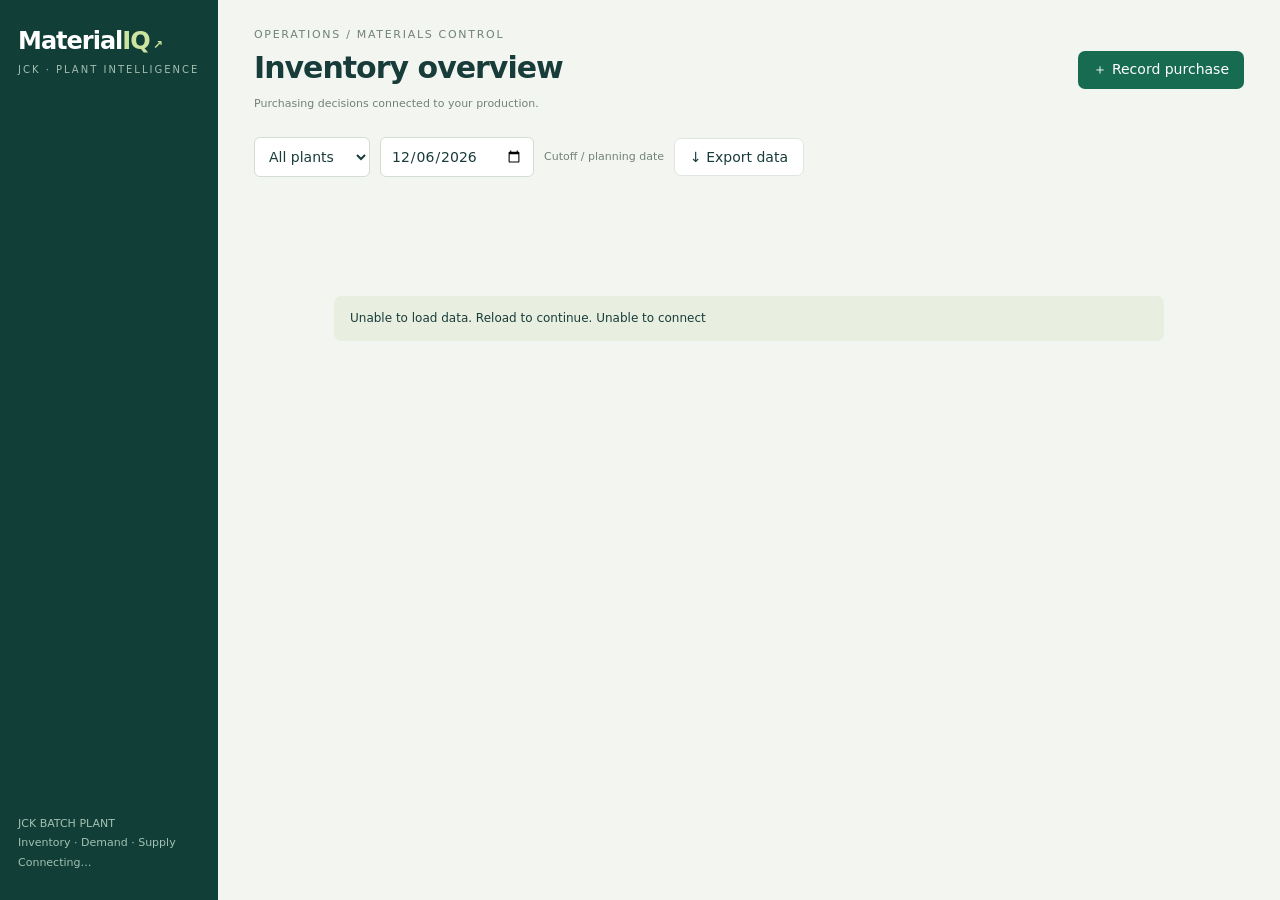
==== FleetManager/MaterialIQ/index.html @ a3c5f098 "version final" ====
<!doctype html><html lang="en"><meta charset="UTF-8"><meta name="viewport" content="width=device-width,initial-scale=1"><title>MaterialIQ · JCK</title><style>
:root{--ink:#183c3a;--muted:#71817b;--bg:#f3f5f0;--line:#dfe6df;--green:#176b50;--lime:#d4e9a7;--orange:#b76630}*{box-sizing:border-box}body{margin:0;background:var(--bg);font:14px system-ui;color:var(--ink)}button,input,select{font:inherit}button{cursor:pointer;border:1px solid var(--line);border-radius:7px;padding:10px 15px;background:white;color:var(--ink)}button.primary{background:var(--green);color:white;border:0}button:hover{filter:brightness(.96)}aside{position:fixed;width:218px;height:100vh;background:#113e36;color:#d1e1d7;padding:27px 18px;display:flex;flex-direction:column}.brand{font-size:24px;font-weight:700;color:white;letter-spacing:-1px}.brand span{color:#cce4a0}.sub{font-size:10px;letter-spacing:2px;margin:9px 0 38px;color:#a3bdb0}nav button{display:block;width:100%;text-align:left;background:none;color:#c7dbd1;border:0;margin:7px 0;padding:12px}nav button.on{background:#2d5b4d;color:#edffc9}aside footer{margin-top:auto;font-size:11px;line-height:1.8;color:#a4c1b3}main{margin-left:218px;padding:28px 36px;max-width:1700px}.top{display:flex;align-items:center;justify-content:space-between;gap:16px}.eyebrow{font-size:11px;letter-spacing:1.7px;color:var(--muted);text-transform:uppercase}h1{font-size:30px;letter-spacing:-1px;margin:9px 0}h2{font-size:17px;margin:0 0 8px}p{line-height:1.6;color:var(--muted)}.filters{display:flex;gap:10px;align-items:center;flex-wrap:wrap;margin:24px 0}input,select{padding:10px;border:1px solid #d4ddd4;border-radius:6px;background:white;color:var(--ink);max-width:100%}.cards{display:grid;grid-template-columns:repeat(4,1fr);gap:16px}.card,.panel{background:white;border:1px solid var(--line);border-radius:11px;padding:21px}.clickcard{text-align:left;width:100%;transition:box-shadow .15s,border-color .15s}.clickcard:hover,.clickcard:focus-visible{border-color:#176b50;box-shadow:0 4px 16px #174d3620;outline:2px solid #8ab79b;outline-offset:2px}.clickcard label{cursor:pointer}.cardlink{font-size:11px;color:var(--green);margin-top:12px;font-weight:600}.card label{font-size:12px;color:var(--muted)}.number{font-size:29px;font-weight:650;letter-spacing:-1px;margin:11px 0}.hint{font-size:11px;color:var(--muted);line-height:1.6}.grid{display:grid;grid-template-columns:1.4fr 1fr;gap:18px;margin-top:20px}.panel{margin-bottom:18px}.panelhead{display:flex;justify-content:space-between;gap:10px;align-items:center;margin-bottom:18px}.pill{display:inline-block;border-radius:20px;padding:5px 9px;font-size:11px;background:#edf4e4;color:#3e6c30}.warn{background:#fff1df;color:#a6671b}.bad{background:#fbe8e3;color:#a14332}.tablewrap{overflow:auto}table{border-collapse:collapse;width:100%;white-space:nowrap;font-size:12px}th{text-align:left;color:var(--muted);font-weight:500;background:#f7f9f5;padding:12px}td{border-bottom:1px solid #edf0ea;padding:12px}td small{display:block;color:var(--muted);margin-top:4px}.barrow{display:grid;grid-template-columns:95px 1fr 85px;align-items:center;gap:12px;margin:19px 0;font-size:12px}.track{background:#eef2e9;border-radius:3px;overflow:hidden;height:13px;display:flex}.fill{background:#377c61;height:100%}.freight{background:#c3db9d;height:100%}.empty{text-align:center;padding:30px;color:var(--muted)}.note{padding:13px 16px;background:#e9efe0;border-radius:7px;font-size:12px;line-height:1.6;margin:15px 0}.formgrid{display:grid;grid-template-columns:repeat(3,1fr);gap:15px}label.field{display:flex;flex-direction:column;gap:6px;color:var(--muted);font-size:12px}.actions{display:flex;gap:10px;justify-content:flex-end;margin-top:18px}dialog{border:0;border-radius:12px;width:950px;max-width:95vw;max-height:90vh;overflow:auto;padding:26px;color:var(--ink);box-shadow:0 20px 80px #0003}dialog::backdrop{background:#0e302b88}dialog h2{margin-bottom:20px}.toast{position:fixed;bottom:25px;right:25px;background:#123f35;color:white;padding:15px 22px;border-radius:8px;z-index:20}.chartcols{display:flex;height:160px;gap:12px;align-items:flex-end;padding-top:16px}.col{flex:1;text-align:center;font-size:10px;color:var(--muted)}.col div{background:#50846b;border-radius:4px 4px 0 0;min-height:2px;margin:6px auto;width:65%}.loading{padding:80px}a{color:var(--green)}@media(max-width:1000px){aside{width:170px}main{margin-left:170px;padding:22px}.cards{grid-template-columns:repeat(2,1fr)}.grid{grid-template-columns:1fr}}@media(max-width:680px){aside{position:static;width:100%;height:auto;padding:16px}.sub,aside footer{display:none}nav{display:flex;overflow:auto}nav button{width:auto;white-space:nowrap;font-size:12px;padding:8px}main{margin:0;padding:18px}.top{align-items:flex-start}.top h1{font-size:24px}.formgrid{grid-template-columns:1fr 1fr}.number{font-size:23px}.card{padding:14px}}

.dispatch-scroll{max-height:calc(100dvh - 150px);overflow:auto;isolation:isolate;overscroll-behavior:contain;border:1px solid var(--line);border-radius:7px;scrollbar-gutter:stable}.dispatch-scroll table{border-collapse:separate;border-spacing:0}.dispatch-scroll th{position:sticky;top:0;z-index:2;background:#174e82;color:#fff;font-weight:600;box-shadow:0 2px 0 #123b63}.dispatch-scroll:focus-visible{outline:2px solid #397cb8;outline-offset:3px}@media(max-width:680px){.dispatch-scroll{max-height:70dvh}}
.dispatch-scroll tr.coverage-low td{background:#fff2f0}.dispatch-scroll tr.coverage-good td{background:#f2f9f0}.dispatch-scroll tr.coverage-low td:first-child{border-left:4px solid #c63832}.dispatch-scroll tr.coverage-good td:first-child{border-left:4px solid #32814b}.dispatch-scroll .coverage-cell{min-width:185px}.pill.neutral{background:#edf0f2;color:#63717b}
.rankrow{display:grid;grid-template-columns:minmax(100px,1fr) minmax(80px,1.2fr) minmax(80px,.8fr);align-items:center;gap:12px;width:100%;text-align:left;border:0;border-radius:4px;padding:13px 2px;font-size:12px;background:none}.rankrow:hover{background:#f3f7ef}.rankrow strong{text-align:right}.ranktrack{height:16px;background:#edf1e9;border-radius:3px;overflow:hidden;display:block}.rankrow:focus-visible{outline:2px solid #176b50}
</style><aside><div class="brand">Material<span>IQ</span><span style="font-size:12px"> ↗</span></div><div class="sub">JCK · PLANT INTELLIGENCE</div><nav id="nav"></nav><footer>JCK BATCH PLANT<br>Inventory · Demand · Supply<br><span id="sync">Connecting…</span></footer></aside><main><div class="top"><div><div class="eyebrow">Operations / Materials control</div><h1 id="title">Inventory overview</h1><span class="hint">Purchasing decisions connected to your production.</span></div><button class="primary" onclick="purchaseForm()">＋ Record purchase</button></div><div class="filters"><select id="plant" onchange="render()"><option value="">All plants</option><option>Royse City</option><option>Seagoville</option><option>Kemp</option></select><input type="date" id="date" onchange="render()"><span class="hint">Cutoff / planning date</span><button onclick="exportData()">↓ Export data</button></div><div id="content" class="loading">Loading inventory and rates…</div></main><dialog id="modal"></dialog><script>
let seed={"rates": [{"sku": "Cement", "supplier": "BUZZI (1L, Dallas)", "product": 190, "unit": "Ton", "origin": "1801 Lone Star Dr, Dallas, TX 75212", "effective": "2024-11-01", "source": "Materials!2 + RC Trans!2", "id": "RC Trans-2", "plant": "Royse City", "freight": 8.57, "date": "2026-11-11", "approved": false}, {"sku": "Cement", "supplier": "CEMCO (I.II, Houston)", "product": 132, "unit": "Ton", "origin": "1011 Jacintoport Blvd, Houston, TX 77015", "effective": "2025-02-05", "source": "Materials!3 + RC Trans!3", "id": "RC Trans-3", "plant": "Royse City", "freight": 53.5, "date": "2026-11-11", "approved": false}, {"sku": "Cement", "supplier": "CEMCO (I.II, South Dallas)", "product": 171, "unit": "Ton", "origin": "I45 loop 12", "effective": "2025-06-01", "source": "Materials!4 + RC Trans!4", "id": "RC Trans-4", "plant": "Royse City", "freight": 9.53, "date": "2026-11-11", "approved": false}, {"sku": "Cement", "supplier": "CEMECO (I.II, Houston)", "product": 123, "unit": "Ton", "origin": "9143 High Level Rd, Houston, TX 77029", "effective": "2026-10-08", "source": "Materials!5 + RC Trans!5", "id": "RC Trans-5", "plant": "Royse City", "freight": 53.5, "date": "2026-11-11", "approved": false}, {"sku": "Cement", "supplier": "SESACEM (I.II, Houston)", "product": 128, "unit": "Ton", "origin": "8815 Mississippi St, Houston, TX 77029", "effective": "2026-01-01", "source": "Materials!6 + RC Trans!6", "id": "RC Trans-6", "plant": "Royse City", "freight": 53.5, "date": "2026-11-11", "approved": false}, {"sku": "Cement", "supplier": "CIMSA (I.II, Houston)", "product": 125, "unit": "Ton", "origin": "13609 Industrial Rd, Houston, TX 77015", "effective": "2026-07-01", "source": "Materials!7 + RC Trans!7", "id": "RC Trans-7", "plant": "Royse City", "freight": 53.5, "date": "2026-11-11", "approved": false}, {"sku": "Cement", "supplier": "ByCem-Sesco (I.II, Houston)", "product": 124, "unit": "Ton", "origin": "7300 Wingate St, Houston, TX 77011", "effective": "2025-07-01", "source": "Materials!8 + RC Trans!8", "id": "RC Trans-8", "plant": "Royse City", "freight": 53.5, "date": "2026-11-11", "approved": false}, {"sku": "Cement", "supplier": "ByCem-Sesco (I.II, Garland)", "product": 164, "unit": "Ton", "origin": "2592 Oakland Ave, Garland, TX 75041", "effective": "2026-03-15", "source": "Materials!9 + RC Trans!9", "id": "RC Trans-9", "plant": "Royse City", "freight": 6.030000000000001, "date": "2026-11-11", "approved": false}, {"sku": "Cement", "supplier": "CementCo (I.II, Dennison)", "product": 165, "unit": "Ton", "origin": "2827 Ray Drive, Dennison, TX 75020", "effective": "2025-07-01", "source": "Materials!10 + RC Trans!10", "id": "RC Trans-10", "plant": "Royse City", "freight": 16.83, "date": "2026-11-11", "approved": false}, {"sku": "Cement", "supplier": "CementCo (I.II, Houston)", "product": 122, "unit": "Ton", "origin": "13609 Industrial Rd, Warehouse 47. Houston, TX 44015", "effective": "2026-07-28", "source": "Materials!11 + RC Trans!11", "id": "RC Trans-11", "plant": "Royse City", "freight": 53.5, "date": "2026-11-11", "approved": false}, {"sku": "Cement", "supplier": "ByCem-Sesco (I.II, Dallas)", "product": 164, "unit": "Ton", "origin": "7600 S. Central Expressway, Dallas", "effective": "2026-04-01", "source": "Materials!12 + RC Trans!12", "id": "RC Trans-12", "plant": "Royse City", "freight": 8.57, "date": "2026-11-11", "approved": false}, {"sku": "Cement", "supplier": "US Cement Enterprices (I.II, Houston)", "product": 121, "unit": "Ton", "origin": "750 Lockwood Dr, Houston, TX 77020", "effective": "2026-10-13", "source": "Materials!13 + RC Trans!13", "id": "RC Trans-13", "plant": "Royse City", "freight": 53.5, "date": "2026-11-11", "approved": false}, {"sku": "Fly Ash", "supplier": "EcoM (F Ash, Cleburne)", "product": 113, "unit": "Ton", "origin": "1975 Pipeline Rd, Cleburne, TX 76033", "effective": "2025-01-01", "source": "Materials!15 + RC Trans!15", "id": "RC Trans-15", "plant": "Royse City", "freight": 18.73, "date": "2026-11-11", "approved": false}, {"sku": "Fly Ash", "supplier": "EcoM (F Ash, Lewisville)", "product": 113, "unit": "Ton", "origin": "601 E College St, Lewisville, TX 75057", "effective": "2025-01-01", "source": "Materials!16 + RC Trans!16", "id": "RC Trans-16", "plant": "Royse City", "freight": 13.02, "date": "2026-11-11", "approved": false}, {"sku": "Fly Ash", "supplier": "EcoM (F Ash, Oak Grove)", "product": 90, "unit": "Ton", "origin": "8127 Oak Grove Rd, Franklin, TX 77856", "effective": "2024-07-01", "source": "Materials!17 + RC Trans!17", "id": "RC Trans-17", "plant": "Royse City", "freight": 35.43, "date": "2026-11-11", "approved": false}, {"sku": "Fly Ash", "supplier": "GA Materials (F Ash, Ash, Houston)", "product": 100, "unit": "Ton", "origin": "1020 W Loop N Fwy #250, Houston, TX 77055", "effective": "2024-08-01", "source": "Materials!18 + RC Trans!18", "id": "RC Trans-18", "plant": "Royse City", "freight": 47.03, "date": "2026-11-11", "approved": false}, {"sku": "Fly Ash", "supplier": "GA Materials (F Ash, Ft Worth)", "product": 110, "unit": "Ton", "origin": "2301 Terminal Rd, Fort Worth, TX 76106", "effective": "2025-07-01", "source": "Materials!19 + RC Trans!19", "id": "RC Trans-19", "plant": "Royse City", "freight": 14.92, "date": "2026-11-11", "approved": false}, {"sku": "Fly Ash", "supplier": "Charah Solutions (F Ash, Dallas)", "product": 100, "unit": "Ton", "origin": "7600 S. Central Expressway, Dallas", "effective": "2026-03-15", "source": "Materials!20 + RC Trans!20", "id": "RC Trans-20", "plant": "Royse City", "freight": 8.57, "date": "2026-11-11", "approved": false}, {"sku": "Fly Ash", "supplier": "Cinder Residuals (F Ash, Fairfield)", "product": 88, "unit": "Ton", "origin": "850 FM 2570, Fairfield, TX 75840", "effective": "1900-03-30", "source": "Materials!21 + RC Trans!21", "id": "RC Trans-21", "plant": "Royse City", "freight": 28.58, "date": "2026-11-11", "approved": false}, {"sku": "Fly Ash", "supplier": "Cyelza (F Ash, Coahula, MX)", "product": 34, "unit": "Ton", "origin": "", "effective": "2025-05-19", "source": "Materials!22 + RC Trans!22", "id": "RC Trans-22", "plant": "Royse City", "freight": 83.46, "date": "2026-11-11", "approved": false}, {"sku": "Slag", "supplier": "Texas Lehigh (Slag, Roanokae)", "product": 148, "unit": "ton", "origin": "400 US-377, Roanoke, TX 76262", "effective": "2026-06-01", "source": "Materials!24 + RC Trans!24", "id": "RC Trans-24", "plant": "Royse City", "freight": 14.29, "date": "2026-11-11", "approved": false}, {"sku": "Slag", "supplier": "Texas Lehigh (Slag, Houston)", "product": 110, "unit": "ton", "origin": "9500 Clinton Dr, Houston, TX 77029", "effective": "2026-06-01", "source": "Materials!25 + RC Trans!25", "id": "RC Trans-25", "plant": "Royse City", "freight": 47.03, "date": "2026-11-11", "approved": false}, {"sku": "#57 Gravel", "supplier": "Arcosa (57G, Cotton Wood)", "product": 25, "unit": "Ton", "origin": "18400 Pilgrim Rd, Rosser, TX 75157", "effective": "2026-10-15", "source": "Materials!27 + RC Trans!27", "id": "RC Trans-27", "plant": "Royse City", "freight": 10.8, "date": "2026-11-11", "approved": false}, {"sku": "#57 Gravel", "supplier": "Arcosa (57G, Rio Bajo)", "product": 25, "unit": "Ton", "origin": "1930 Cut-Off Rd, Ennis, TX 75119", "effective": "2026-10-15", "source": "Materials!28 + RC Trans!28", "id": "RC Trans-28", "plant": "Royse City", "freight": 10.8, "date": "2026-11-11", "approved": false}, {"sku": "#57 Gravel", "supplier": "Heidelberg (57G, Bristol)", "product": 22, "unit": "Ton", "origin": "7000. E. State Hwy 34 Bristol, Ennis, TX 75119", "effective": "2026-04-01", "source": "Materials!29 + RC Trans!29", "id": "RC Trans-29", "plant": "Royse City", "freight": 10.8, "date": "2026-11-11", "approved": false}, {"sku": "#57 Gravel", "supplier": "Heidelberg (57G, Rosser)", "product": 22, "unit": "Ton", "origin": "14600 Pilgrim Rd, Rosser, TX 75157", "effective": "2026-04-01", "source": "Materials!30 + RC Trans!30", "id": "RC Trans-30", "plant": "Royse City", "freight": 10.8, "date": "2026-11-11", "approved": false}, {"sku": "#57 Gravel", "supplier": "Holcim (57G, Scurry)", "product": 25, "unit": "Ton", "origin": "14242 TX-34, Scurry, TX 75158", "effective": "2025-05-12", "source": "Materials!31 + RC Trans!31", "id": "RC Trans-31", "plant": "Royse City", "freight": 10.8, "date": "2026-11-11", "approved": false}, {"sku": "#57 Rock", "supplier": "Burnco (57R, Bridgeport)", "product": 21.5, "unit": "Ton", "origin": "1770 FM2952, Bridgeport, TX 76426", "effective": "2026-04-01", "source": "Materials!33 + RC Trans!33", "id": "RC Trans-33", "plant": "Royse City", "freight": 23.18, "date": "2026-11-11", "approved": false}, {"sku": "#57 Rock", "supplier": "Heidelberg (57R, Bridgeport)", "product": 24, "unit": "Ton", "origin": "1160 FM 1658, Bridgeport, TX 76426", "effective": "2026-04-01", "source": "Materials!34 + RC Trans!34", "id": "RC Trans-34", "plant": "Royse City", "freight": 23.18, "date": "2026-11-11", "approved": false}, {"sku": "#57 Rock", "supplier": "Heidelberg (57R, Midlothian)", "product": 29, "unit": "Ton", "origin": "1350 Gifco Rd, Midlothian, TX 76065", "effective": "2026-04-01", "source": "Materials!35 + RC Trans!35", "id": "RC Trans-35", "plant": "Royse City", "freight": 13.02, "date": "2026-11-11", "approved": false}, {"sku": "#57 Rock", "supplier": "Heidelberg (57R, Terrel)", "product": 31, "unit": "Ton", "origin": "380 Iron Horse Dr, Terrell, TX 75160", "effective": "2026-04-01", "source": "Materials!36 + RC Trans!36", "id": "RC Trans-36", "plant": "Royse City", "freight": 5.72, "date": "2026-11-11", "approved": false}, {"sku": "#57 Rock", "supplier": "Martin Marietta (57R, Bridgeport)", "product": 24.5, "unit": "Ton", "origin": "1795 TX-101, Bridgeport, TX 76426", "effective": "2025-10-15", "source": "Materials!37 + RC Trans!37", "id": "RC Trans-37", "plant": "Royse City", "freight": 23.18, "date": "2026-11-11", "approved": false}, {"sku": "#57 Rock", "supplier": "Martin Marietta (57R, Corsicana)", "product": 38, "unit": "Ton", "origin": "5100 US-287, Corsicana, TX 75109", "effective": "2024-07-01", "source": "Materials!38 + RC Trans!38", "id": "RC Trans-38", "plant": "Royse City", "freight": 21.59, "date": "2026-11-11", "approved": false}, {"sku": "#57 Rock", "supplier": "Martin Marietta (57R, Farmersville)", "product": 39, "unit": "Ton", "origin": "2411 E Audie Murphy Pkwy, Farmersville, TX 75442", "effective": "2025-01-01", "source": "Materials!39 + RC Trans!39", "id": "RC Trans-39", "plant": "Royse City", "freight": 5.72, "date": "2026-11-11", "approved": false}, {"sku": "#57 Rock", "supplier": "Martin Marietta (57R, Miller)", "product": 34, "unit": "Ton", "origin": "4423 Linfield Rd, Dallas, TX 75216", "effective": "2025-01-01", "source": "Materials!40 + RC Trans!40", "id": "RC Trans-40", "plant": "Royse City", "freight": 8.57, "date": "2026-11-11", "approved": false}, {"sku": "#57 Rock", "supplier": "Martin Marietta (57R, Greenville)", "product": 32, "unit": "Ton", "origin": "6203 Lee St, Greenville, TX 75401", "effective": "2025-10-22", "source": "Materials!41 + RC Trans!41", "id": "RC Trans-41", "plant": "Royse City", "freight": 6.03, "date": "2026-11-11", "approved": false}, {"sku": "#57 Rock", "supplier": "Vulcan (57R, Santo)", "product": 22, "unit": "Ton", "origin": "89980 I-20, Santo, TX 76472", "effective": "2026-05-01", "source": "Materials!42 + RC Trans!42", "id": "RC Trans-42", "plant": "Royse City", "freight": 23.18, "date": "2026-11-11", "approved": false}, {"sku": "#57 Rock", "supplier": "Holcim (57R, Royse City)", "product": 29.5, "unit": "Ton", "origin": "1401 Industrial Dr, Royse City, TX 75189", "effective": "2025-05-12", "source": "Materials!43 + RC Trans!43", "id": "RC Trans-43", "plant": "Royse City", "freight": 5.08, "date": "2026-11-11", "approved": false}, {"sku": "#8 Pea Gravel", "supplier": "Arcosa (8, Cotton Wood)", "product": 20.5, "unit": "Ton", "origin": "18400 Pilgrim Rd, Rosser, TX 75157", "effective": "2026-07-01", "source": "Materials!45 + RC Trans!45", "id": "RC Trans-45", "plant": "Royse City", "freight": 10.8, "date": "2026-11-11", "approved": false}, {"sku": "#8 Pea Gravel", "supplier": "Arcosa (8, Seven Points)", "product": 21.5, "unit": "Ton", "origin": "10250 Co Rd 2138, Kemp, TX 75143", "effective": "2026-07-01", "source": "Materials!46 + RC Trans!46", "id": "RC Trans-46", "plant": "Royse City", "freight": 11.43, "date": "2026-11-11", "approved": false}, {"sku": "#8 Pea Gravel", "supplier": "Arcosa (8, Rio Bajo)", "product": 20.5, "unit": "Ton", "origin": "1930 Cut-Off Rd, Ennis, TX 75119", "effective": "2026-07-01", "source": "Materials!47 + RC Trans!47", "id": "RC Trans-47", "plant": "Royse City", "freight": 10.8, "date": "2026-11-11", "approved": false}, {"sku": "#8 Pea Gravel", "supplier": "Heidelberg (8, Bristol)", "product": 18.75, "unit": "Ton", "origin": "7000. E. State Hwy 34 Bristol, Ennis, TX 75119", "effective": "2026-04-01", "source": "Materials!48 + RC Trans!48", "id": "RC Trans-48", "plant": "Royse City", "freight": 10.8, "date": "2026-11-11", "approved": false}, {"sku": "#8 Pea Gravel", "supplier": "Heidelberg (8, Rosser)", "product": 18.75, "unit": "Ton", "origin": "14600 Pilgrim Rd, Rosser, TX 75157", "effective": "2026-04-01", "source": "Materials!49 + RC Trans!49", "id": "RC Trans-49", "plant": "Royse City", "freight": 10.8, "date": "2026-11-11", "approved": false}, {"sku": "#8 Pea Gravel", "supplier": "Holcim (8, Scurry)", "product": 19, "unit": "Ton", "origin": "14242 TX-34, Scurry, TX 75158", "effective": "2025-05-12", "source": "Materials!50 + RC Trans!50", "id": "RC Trans-50", "plant": "Royse City", "freight": 10.8, "date": "2026-11-11", "approved": false}, {"sku": "#4 Sand", "supplier": "Arcosa (4, Cotton Wood)", "product": 19, "unit": "Ton", "origin": "18400 Pilgrim Rd, Rosser, TX 75157", "effective": "2026-01-01", "source": "Materials!52 + RC Trans!52", "id": "RC Trans-52", "plant": "Royse City", "freight": 10.8, "date": "2026-11-11", "approved": false}, {"sku": "#4 Sand", "supplier": "Arcosa (4, Seven Points)", "product": 19, "unit": "Ton", "origin": "10250 Co Rd 2138, Kemp, TX 75143", "effective": "2026-10-15", "source": "Materials!53 + RC Trans!53", "id": "RC Trans-53", "plant": "Royse City", "freight": 11.43, "date": "2026-11-11", "approved": false}, {"sku": "#4 Sand", "supplier": "Arcosa (4, Rio Bajo)", "product": 19, "unit": "Ton", "origin": "1930 Cut-Off Rd, Ennis, TX 75119", "effective": "2026-10-15", "source": "Materials!54 + RC Trans!54", "id": "RC Trans-54", "plant": "Royse City", "freight": 10.8, "date": "2026-11-11", "approved": false}, {"sku": "#4 Sand", "supplier": "Eagle Lake Materials (4, Hendrix)", "product": 9.5, "unit": "Ton", "origin": "1181 Eagle Lake Rd, Hendrix, OK 74741", "effective": "2025-01-01", "source": "Materials!55 + RC Trans!55", "id": "RC Trans-55", "plant": "Royse City", "freight": 16.83, "date": "2026-11-11", "approved": false}, {"sku": "#4 Sand", "supplier": "Heidelberg (4, Bristol)", "product": 28.5, "unit": "Ton", "origin": "7000. E. State Hwy 34 Bristol, Ennis, TX 75119", "effective": "2026-04-01", "source": "Materials!56 + RC Trans!56", "id": "RC Trans-56", "plant": "Royse City", "freight": 10.8, "date": "2026-11-11", "approved": false}, {"sku": "#4 Sand", "supplier": "Heidelberg (4, Rosser)", "product": 28.5, "unit": "Ton", "origin": "14600 Pilgrim Rd, Rosser, TX 75157", "effective": "2026-04-01", "source": "Materials!57 + RC Trans!57", "id": "RC Trans-57", "plant": "Royse City", "freight": 10.8, "date": "2026-11-11", "approved": false}, {"sku": "#4 Sand", "supplier": "Rogers Group (4, Ennis)", "product": 18, "unit": "Ton", "origin": "5830 FM85, Ennis, TX 75119", "effective": "2026-04-01", "source": "Materials!58 + RC Trans!58", "id": "RC Trans-58", "plant": "Royse City", "freight": 13.02, "date": "2026-11-11", "approved": false}, {"sku": "#4 Sand", "supplier": "Holcim (4, Scurry)", "product": 26, "unit": "Ton", "origin": "14242 TX-34, Scurry, TX 75158", "effective": "2024-08-21", "source": "Materials!59 + RC Trans!59", "id": "RC Trans-59", "plant": "Royse City", "freight": 9.53, "date": "2026-11-11", "approved": false}, {"sku": "#4 Sand", "supplier": "Holcim (4, Ambrose)", "product": 16, "unit": "Ton", "origin": "115 Ambrose St, Bells, TX 75414", "effective": "2024-08-21", "source": "Materials!60 + RC Trans!60", "id": "RC Trans-60", "plant": "Royse City", "freight": 13.65, "date": "2026-11-11", "approved": false}, {"sku": "#4 Sand", "supplier": "Resolve Aggregates (4, Ravenna)", "product": 14.5, "unit": "Ton", "origin": "1976 Co Rd 1010, Ravenna, TX 75476", "effective": "2025-05-12", "source": "Materials!61 + RC Trans!61", "id": "RC Trans-61", "plant": "Royse City", "freight": 14.92, "date": "2026-11-11", "approved": false}, {"sku": "#4 Sand", "supplier": "Quikrete (4, Hendrix)", "product": 10.82, "unit": "Ton", "origin": "2952 Smith Rd, Hendrix, OK 74741", "effective": "2026-07-01", "source": "Materials!62 + RC Trans!62", "id": "RC Trans-62", "plant": "Royse City", "freight": 16.83, "date": "2026-11-11", "approved": false}, {"sku": "#4 Sand", "supplier": "Verdego (4, Seagoville)", "product": 18, "unit": "Ton", "origin": "1675 Combine Rd, Seagoville, TX 75159", "effective": "2026-09-01", "source": "Materials!63 + RC Trans!63", "id": "RC Trans-63", "plant": "Royse City", "freight": 8.57, "date": "2026-11-11", "approved": false}, {"sku": "#4 Sand", "supplier": "N-tex Sand & Gravel (4, Ravenna)", "product": 14, "unit": "Ton", "origin": "7219 FM1753, Ravenna, TX 75476", "effective": "2026-10-01", "source": "Materials!64 + RC Trans!64", "id": "RC Trans-64", "plant": "Royse City", "freight": 14.5, "date": "2026-11-11", "approved": false}, {"sku": "#4 Sand", "supplier": "HC Mining (4, Scurry)", "product": 18, "unit": "Ton", "origin": "11300 FM1390, Scurry, TX 75158", "effective": "2026-06-01", "source": "Materials!65 + RC Trans!65", "id": "RC Trans-65", "plant": "Royse City", "freight": 9.53, "date": "2026-11-11", "approved": false}, {"sku": "#67 Gravel", "supplier": "Arcosa (67G, Seven Points)", "product": 23, "unit": "Ton", "origin": "10250 Co Rd 2138, Kemp, TX 75143", "effective": "2024-09-01", "source": "Materials!67 + RC Trans!67", "id": "RC Trans-67", "plant": "Royse City", "freight": 11.43, "date": "2026-11-11", "approved": false}, {"sku": "#67 Rock", "supplier": "Heidelberg (67R, Bridgeport)", "product": 22.5, "unit": "Ton", "origin": "1160 FM 1658, Bridgeport, TX 76426", "effective": "2026-04-01", "source": "Materials!69 + RC Trans!69", "id": "RC Trans-69", "plant": "Royse City", "freight": 23.18, "date": "2026-11-11", "approved": false}, {"sku": "#67 Rock", "supplier": "Heidelberg (67R, Terrel)", "product": 32, "unit": "Ton", "origin": "380 Iron Horse Dr, Terrell, TX 75160", "effective": "2026-04-01", "source": "Materials!70 + RC Trans!70", "id": "RC Trans-70", "plant": "Royse City", "freight": 5.72, "date": "2026-11-11", "approved": false}, {"sku": "#67 Rock", "supplier": "RK Hall (67R-Atoka)", "product": 13.5, "unit": "Ton", "origin": "492 N Mitchell rd, Atoka, OK 74525", "effective": "2025-03-01", "source": "Materials!71 + RC Trans!71", "id": "RC Trans-71", "plant": "Royse City", "freight": 33.02, "date": "2026-11-11", "approved": false}, {"sku": "#467 Rock", "supplier": "Heidelberg (67R, Terrel)", "product": 32, "unit": "Ton", "origin": "380 Iron Horse Dr, Terrell, TX 75160", "effective": "2026-04-01", "source": "Materials!73 + RC Trans!73", "id": "RC Trans-73", "plant": "Royse City", "freight": 5.72, "date": "2026-11-11", "approved": false}, {"sku": "#467 Rock", "supplier": "Heidelberg (67R, Bridgeport)", "product": 22.5, "unit": "Ton", "origin": "1160 FM 1658, Bridgeport, TX 76426", "effective": "2026-04-01", "source": "Materials!74 + RC Trans!74", "id": "RC Trans-74", "plant": "Royse City", "freight": 23.18, "date": "2026-11-11", "approved": false}, {"sku": "#467 Rock", "supplier": "Martin Marietta (467R, Miller)", "product": 37, "unit": "Ton", "origin": "4423 Linfield Rd, Dallas, TX 75216", "effective": "2026-03-01", "source": "Materials!75 + RC Trans!75", "id": "RC Trans-75", "plant": "Royse City", "freight": 8.57, "date": "2026-11-11", "approved": false}, {"sku": "Cement", "supplier": "BUZZI (1L, Dallas)", "product": 190, "unit": "Ton", "origin": "1801 Lone Star Dr, Dallas, TX 75212", "effective": "2024-11-01", "source": "Materials!2 + SG Trans!2", "id": "SG Trans-2", "plant": "Seagoville", "freight": 6.03, "date": "2026-11-11", "approved": false}, {"sku": "Cement", "supplier": "CEMCO (I.II, Houston)", "product": 132, "unit": "Ton", "origin": "1011 Jacintoport Blvd, Houston, TX 77015", "effective": "2025-02-05", "source": "Materials!3 + SG Trans!3", "id": "SG Trans-3", "plant": "Seagoville", "freight": 44.94, "date": "2026-11-11", "approved": false}, {"sku": "Cement", "supplier": "CEMCO (I.II, South Dallas)", "product": 171, "unit": "Ton", "origin": "I45 loop 12", "effective": "2025-06-01", "source": "Materials!4 + SG Trans!4", "id": "SG Trans-4", "plant": "Seagoville", "freight": 5.72, "date": "2026-11-11", "approved": false}, {"sku": "Cement", "supplier": "CEMECO (I.II, Houston)", "product": 123, "unit": "Ton", "origin": "9143 High Level Rd, Houston, TX 77029", "effective": "2026-10-08", "source": "Materials!5 + SG Trans!5", "id": "SG Trans-5", "plant": "Seagoville", "freight": 51.5, "date": "2026-11-11", "approved": false}, {"sku": "Cement", "supplier": "SESACEM (I.II, Houston)", "product": 128, "unit": "Ton", "origin": "8815 Mississippi St, Houston, TX 77029", "effective": "2026-01-01", "source": "Materials!6 + SG Trans!6", "id": "SG Trans-6", "plant": "Seagoville", "freight": 51.5, "date": "2026-11-11", "approved": false}, {"sku": "Cement", "supplier": "CIMSA (I.II, Houston)", "product": 125, "unit": "Ton", "origin": "13609 Industrial Rd, Houston, TX 77015", "effective": "2026-07-01", "source": "Materials!7 + SG Trans!7", "id": "SG Trans-7", "plant": "Seagoville", "freight": 51.5, "date": "2026-11-11", "approved": false}, {"sku": "Cement", "supplier": "ByCem-Sesco (I.II, Houston)", "product": 124, "unit": "Ton", "origin": "7300 Wingate St, Houston, TX 77011", "effective": "2025-07-01", "source": "Materials!8 + SG Trans!8", "id": "SG Trans-8", "plant": "Seagoville", "freight": 51.5, "date": "2026-11-11", "approved": false}, {"sku": "Cement", "supplier": "ByCem-Sesco (I.II, Garland)", "product": 164, "unit": "Ton", "origin": "2592 Oakland Ave, Garland, TX 75041", "effective": "2026-03-15", "source": "Materials!9 + SG Trans!9", "id": "SG Trans-9", "plant": "Seagoville", "freight": 6.03, "date": "2026-11-11", "approved": false}, {"sku": "Cement", "supplier": "CementCo (I.II, Dennison)", "product": 165, "unit": "Ton", "origin": "2827 Ray Drive, Dennison, TX 75020", "effective": "2025-07-01", "source": "Materials!10 + SG Trans!10", "id": "SG Trans-10", "plant": "Seagoville", "freight": 21.59, "date": "2026-11-11", "approved": false}, {"sku": "Cement", "supplier": "CementCo (I.II, Houston)", "product": 122, "unit": "Ton", "origin": "13609 Industrial Rd, Warehouse 47. Houston, TX 44015", "effective": "2026-07-28", "source": "Materials!11 + SG Trans!11", "id": "SG Trans-11", "plant": "Seagoville", "freight": 44.94, "date": "2026-11-11", "approved": false}, {"sku": "Cement", "supplier": "ByCem-Sesco (I.II, Dallas)", "product": 164, "unit": "Ton", "origin": "7600 S. Central Expressway, Dallas", "effective": "2026-04-01", "source": "Materials!12 + SG Trans!12", "id": "SG Trans-12", "plant": "Seagoville", "freight": 5.72, "date": "2026-11-11", "approved": false}, {"sku": "Cement", "supplier": "US Cement Enterprices (I.II, Houston)", "product": 121, "unit": "Ton", "origin": "750 Lockwood Dr, Houston, TX 77020", "effective": "2026-10-13", "source": "Materials!13 + SG Trans!13", "id": "SG Trans-13", "plant": "Seagoville", "freight": 44.94, "date": "2026-11-11", "approved": false}, {"sku": "Fly Ash", "supplier": "EcoM (F Ash, Cleburne)", "product": 113, "unit": "Ton", "origin": "1975 Pipeline Rd, Cleburne, TX 76033", "effective": "2025-01-01", "source": "Materials!15 + SG Trans!15", "id": "SG Trans-15", "plant": "Seagoville", "freight": 14.29, "date": "2026-11-11", "approved": false}, {"sku": "Fly Ash", "supplier": "EcoM (F Ash, Lewisville)", "product": 113, "unit": "Ton", "origin": "601 E College St, Lewisville, TX 75057", "effective": "2025-01-01", "source": "Materials!16 + SG Trans!16", "id": "SG Trans-16", "plant": "Seagoville", "freight": 13.02, "date": "2026-11-11", "approved": false}, {"sku": "Fly Ash", "supplier": "EcoM (F Ash, Oak Grove)", "product": 90, "unit": "Ton", "origin": "8127 Oak Grove Rd, Franklin, TX 77856", "effective": "2024-07-01", "source": "Materials!17 + SG Trans!17", "id": "SG Trans-17", "plant": "Seagoville", "freight": 28.58, "date": "2026-11-11", "approved": false}, {"sku": "Fly Ash", "supplier": "GA Materials (F Ash, Ash, Houston)", "product": 100, "unit": "Ton", "origin": "1020 W Loop N Fwy #250, Houston, TX 77055", "effective": "2024-08-01", "source": "Materials!18 + SG Trans!18", "id": "SG Trans-18", "plant": "Seagoville", "freight": 44.94, "date": "2026-11-11", "approved": false}, {"sku": "Fly Ash", "supplier": "GA Materials (F Ash, Ft Worth)", "product": 110, "unit": "Ton", "origin": "2301 Terminal Rd, Fort Worth, TX 76106", "effective": "2025-07-01", "source": "Materials!19 + SG Trans!19", "id": "SG Trans-19", "plant": "Seagoville", "freight": 21.59, "date": "2026-11-11", "approved": false}, {"sku": "Fly Ash", "supplier": "Charah Solutions (F Ash, Dallas)", "product": 100, "unit": "Ton", "origin": "7600 S. Central Expressway, Dallas", "effective": "2026-03-15", "source": "Materials!20 + SG Trans!20", "id": "SG Trans-20", "plant": "Seagoville", "freight": 5.72, "date": "2026-11-11", "approved": false}, {"sku": "Fly Ash", "supplier": "Cinder Residuals (F Ash, Fairfield)", "product": 88, "unit": "Ton", "origin": "850 FM 2570, Fairfield, TX 75840", "effective": "1900-03-30", "source": "Materials!21 + SG Trans!21", "id": "SG Trans-21", "plant": "Seagoville", "freight": 21.59, "date": "2026-11-11", "approved": false}, {"sku": "Fly Ash", "supplier": "Cyelza (F Ash, Coahula, MX)", "product": 34, "unit": "Ton", "origin": "", "effective": "2025-05-19", "source": "Materials!22 + SG Trans!22", "id": "SG Trans-22", "plant": "Seagoville", "freight": 44.94, "date": "2026-11-11", "approved": false}, {"sku": "Slag", "supplier": "Texas Lehigh (Slag, Roanokae)", "product": 148, "unit": "ton", "origin": "400 US-377, Roanoke, TX 76262", "effective": "2026-06-01", "source": "Materials!24 + SG Trans!24", "id": "SG Trans-24", "plant": "Seagoville", "freight": 13.65, "date": "2026-11-11", "approved": false}, {"sku": "Slag", "supplier": "Texas Lehigh (Slag, Houston)", "product": 110, "unit": "ton", "origin": "9500 Clinton Dr, Houston, TX 77029", "effective": "2026-06-01", "source": "Materials!25 + SG Trans!25", "id": "SG Trans-25", "plant": "Seagoville", "freight": 44.94, "date": "2026-11-11", "approved": false}, {"sku": "#57 Gravel", "supplier": "Arcosa (57G, Cotton Wood)", "product": 25, "unit": "Ton", "origin": "18400 Pilgrim Rd, Rosser, TX 75157", "effective": "2026-10-15", "source": "Materials!27 + SG Trans!27", "id": "SG Trans-27", "plant": "Seagoville", "freight": 7.53, "date": "2026-11-11", "approved": false}, {"sku": "#57 Gravel", "supplier": "Arcosa (57G, Rio Bajo)", "product": 25, "unit": "Ton", "origin": "1930 Cut-Off Rd, Ennis, TX 75119", "effective": "2026-10-15", "source": "Materials!28 + SG Trans!28", "id": "SG Trans-28", "plant": "Seagoville", "freight": 6.03, "date": "2026-11-11", "approved": false}, {"sku": "#57 Gravel", "supplier": "Heidelberg (57G, Bristol)", "product": 22, "unit": "Ton", "origin": "7000. E. State Hwy 34 Bristol, Ennis, TX 75119", "effective": "2026-04-01", "source": "Materials!29 + SG Trans!29", "id": "SG Trans-29", "plant": "Seagoville", "freight": 8.18, "date": "2026-11-11", "approved": false}, {"sku": "#57 Gravel", "supplier": "Heidelberg (57G, Rosser)", "product": 22, "unit": "Ton", "origin": "14600 Pilgrim Rd, Rosser, TX 75157", "effective": "2026-04-01", "source": "Materials!30 + SG Trans!30", "id": "SG Trans-30", "plant": "Seagoville", "freight": 7.53, "date": "2026-11-11", "approved": false}, {"sku": "#57 Gravel", "supplier": "Holcim (57G, Scurry)", "product": 25, "unit": "Ton", "origin": "14242 TX-34, Scurry, TX 75158", "effective": "2025-05-12", "source": "Materials!31 + SG Trans!31", "id": "SG Trans-31", "plant": "Seagoville", "freight": 6.03, "date": "2026-11-11", "approved": false}, {"sku": "#57 Rock", "supplier": "Burnco (57R, Bridgeport)", "product": 21.5, "unit": "Ton", "origin": "1770 FM2952, Bridgeport, TX 76426", "effective": "2026-04-01", "source": "Materials!33 + SG Trans!33", "id": "SG Trans-33", "plant": "Seagoville", "freight": 23.18, "date": "2026-11-11", "approved": false}, {"sku": "#57 Rock", "supplier": "Heidelberg (57R, Bridgeport)", "product": 24, "unit": "Ton", "origin": "1160 FM 1658, Bridgeport, TX 76426", "effective": "2026-04-01", "source": "Materials!34 + SG Trans!34", "id": "SG Trans-34", "plant": "Seagoville", "freight": 20.160000000000004, "date": "2026-11-11", "approved": false}, {"sku": "#57 Rock", "supplier": "Heidelberg (57R, Midlothian)", "product": 29, "unit": "Ton", "origin": "1350 Gifco Rd, Midlothian, TX 76065", "effective": "2026-04-01", "source": "Materials!35 + SG Trans!35", "id": "SG Trans-35", "plant": "Seagoville", "freight": 8.57, "date": "2026-11-11", "approved": false}, {"sku": "#57 Rock", "supplier": "Heidelberg (57R, Terrel)", "product": 31, "unit": "Ton", "origin": "380 Iron Horse Dr, Terrell, TX 75160", "effective": "2026-04-01", "source": "Materials!36 + SG Trans!36", "id": "SG Trans-36", "plant": "Seagoville", "freight": 6.03, "date": "2026-11-11", "approved": false}, {"sku": "#57 Rock", "supplier": "Martin Marietta (57R, Bridgeport)", "product": 24.5, "unit": "Ton", "origin": "1795 TX-101, Bridgeport, TX 76426", "effective": "2025-10-15", "source": "Materials!37 + SG Trans!37", "id": "SG Trans-37", "plant": "Seagoville", "freight": 20.160000000000004, "date": "2026-11-11", "approved": false}, {"sku": "#57 Rock", "supplier": "Martin Marietta (57R, Corsicana)", "product": 38, "unit": "Ton", "origin": "5100 US-287, Corsicana, TX 75109", "effective": "2024-07-01", "source": "Materials!38 + SG Trans!38", "id": "SG Trans-38", "plant": "Seagoville", "freight": 13.02, "date": "2026-11-11", "approved": false}, {"sku": "#57 Rock", "supplier": "Martin Marietta (57R, Farmersville)", "product": 39, "unit": "Ton", "origin": "2411 E Audie Murphy Pkwy, Farmersville, TX 75442", "effective": "2025-01-01", "source": "Materials!39 + SG Trans!39", "id": "SG Trans-39", "plant": "Seagoville", "freight": 13.02, "date": "2026-11-11", "approved": false}, {"sku": "#57 Rock", "supplier": "Martin Marietta (57R, Miller)", "product": 34, "unit": "Ton", "origin": "4423 Linfield Rd, Dallas, TX 75216", "effective": "2025-01-01", "source": "Materials!40 + SG Trans!40", "id": "SG Trans-40", "plant": "Seagoville", "freight": 5.72, "date": "2026-11-11", "approved": false}, {"sku": "#57 Rock", "supplier": "Martin Marietta (57R, Greenville)", "product": 32, "unit": "Ton", "origin": "6203 Lee St, Greenville, TX 75401", "effective": "2025-10-22", "source": "Materials!41 + SG Trans!41", "id": "SG Trans-41", "plant": "Seagoville", "freight": 13.02, "date": "2026-11-11", "approved": false}, {"sku": "#57 Rock", "supplier": "Vulcan (57R, Santo)", "product": 22, "unit": "Ton", "origin": "89980 I-20, Santo, TX 76472", "effective": "2026-05-01", "source": "Materials!42 + SG Trans!42", "id": "SG Trans-42", "plant": "Seagoville", "freight": 22.86, "date": "2026-11-11", "approved": false}, {"sku": "#57 Rock", "supplier": "Holcim (57R, Royse City)", "product": 29.5, "unit": "Ton", "origin": "1401 Industrial Dr, Royse City, TX 75189", "effective": "2025-05-12", "source": "Materials!43 + SG Trans!43", "id": "SG Trans-43", "plant": "Seagoville", "freight": 9.53, "date": "2026-11-11", "approved": false}, {"sku": "#8 Pea Gravel", "supplier": "Arcosa (8, Cotton Wood)", "product": 20.5, "unit": "Ton", "origin": "18400 Pilgrim Rd, Rosser, TX 75157", "effective": "2026-07-01", "source": "Materials!45 + SG Trans!45", "id": "SG Trans-45", "plant": "Seagoville", "freight": 6.03, "date": "2026-11-11", "approved": false}, {"sku": "#8 Pea Gravel", "supplier": "Arcosa (8, Seven Points)", "product": 21.5, "unit": "Ton", "origin": "10250 Co Rd 2138, Kemp, TX 75143", "effective": "2026-07-01", "source": "Materials!46 + SG Trans!46", "id": "SG Trans-46", "plant": "Seagoville", "freight": 10.8, "date": "2026-11-11", "approved": false}, {"sku": "#8 Pea Gravel", "supplier": "Arcosa (8, Rio Bajo)", "product": 20.5, "unit": "Ton", "origin": "1930 Cut-Off Rd, Ennis, TX 75119", "effective": "2026-07-01", "source": "Materials!47 + SG Trans!47", "id": "SG Trans-47", "plant": "Seagoville", "freight": 8.18, "date": "2026-11-11", "approved": false}, {"sku": "#8 Pea Gravel", "supplier": "Heidelberg (8, Bristol)", "product": 18.75, "unit": "Ton", "origin": "7000. E. State Hwy 34 Bristol, Ennis, TX 75119", "effective": "2026-04-01", "source": "Materials!48 + SG Trans!48", "id": "SG Trans-48", "plant": "Seagoville", "freight": 8.18, "date": "2026-11-11", "approved": false}, {"sku": "#8 Pea Gravel", "supplier": "Heidelberg (8, Rosser)", "product": 18.75, "unit": "Ton", "origin": "14600 Pilgrim Rd, Rosser, TX 75157", "effective": "2026-04-01", "source": "Materials!49 + SG Trans!49", "id": "SG Trans-49", "plant": "Seagoville", "freight": 7.53, "date": "2026-11-11", "approved": false}, {"sku": "#8 Pea Gravel", "supplier": "Holcim (8, Scurry)", "product": 19, "unit": "Ton", "origin": "14242 TX-34, Scurry, TX 75158", "effective": "2025-05-12", "source": "Materials!50 + SG Trans!50", "id": "SG Trans-50", "plant": "Seagoville", "freight": 7.53, "date": "2026-11-11", "approved": false}, {"sku": "#4 Sand", "supplier": "Arcosa (4, Cotton Wood)", "product": 19, "unit": "Ton", "origin": "18400 Pilgrim Rd, Rosser, TX 75157", "effective": "2026-01-01", "source": "Materials!52 + SG Trans!52", "id": "SG Trans-52", "plant": "Seagoville", "freight": 6.03, "date": "2026-11-11", "approved": false}, {"sku": "#4 Sand", "supplier": "Arcosa (4, Seven Points)", "product": 19, "unit": "Ton", "origin": "10250 Co Rd 2138, Kemp, TX 75143", "effective": "2026-10-15", "source": "Materials!53 + SG Trans!53", "id": "SG Trans-53", "plant": "Seagoville", "freight": 10.8, "date": "2026-11-11", "approved": false}, {"sku": "#4 Sand", "supplier": "Arcosa (4, Rio Bajo)", "product": 19, "unit": "Ton", "origin": "1930 Cut-Off Rd, Ennis, TX 75119", "effective": "2026-10-15", "source": "Materials!54 + SG Trans!54", "id": "SG Trans-54", "plant": "Seagoville", "freight": 8.18, "date": "2026-11-11", "approved": false}, {"sku": "#4 Sand", "supplier": "Eagle Lake Materials (4, Hendrix)", "product": 9.5, "unit": "Ton", "origin": "1181 Eagle Lake Rd, Hendrix, OK 74741", "effective": "2025-01-01", "source": "Materials!55 + SG Trans!55", "id": "SG Trans-55", "plant": "Seagoville", "freight": 23.18, "date": "2026-11-11", "approved": false}, {"sku": "#4 Sand", "supplier": "Heidelberg (4, Bristol)", "product": 28.5, "unit": "Ton", "origin": "7000. E. State Hwy 34 Bristol, Ennis, TX 75119", "effective": "2026-04-01", "source": "Materials!56 + SG Trans!56", "id": "SG Trans-56", "plant": "Seagoville", "freight": 8.18, "date": "2026-11-11", "approved": false}, {"sku": "#4 Sand", "supplier": "Heidelberg (4, Rosser)", "product": 28.5, "unit": "Ton", "origin": "14600 Pilgrim Rd, Rosser, TX 75157", "effective": "2026-04-01", "source": "Materials!57 + SG Trans!57", "id": "SG Trans-57", "plant": "Seagoville", "freight": 7.53, "date": "2026-11-11", "approved": false}, {"sku": "#4 Sand", "supplier": "Rogers Group (4, Ennis)", "product": 18, "unit": "Ton", "origin": "5830 FM85, Ennis, TX 75119", "effective": "2026-04-01", "source": "Materials!58 + SG Trans!58", "id": "SG Trans-58", "plant": "Seagoville", "freight": 9.53, "date": "2026-11-11", "approved": false}, {"sku": "#4 Sand", "supplier": "Holcim (4, Scurry)", "product": 26, "unit": "Ton", "origin": "14242 TX-34, Scurry, TX 75158", "effective": "2024-08-21", "source": "Materials!59 + SG Trans!59", "id": "SG Trans-59", "plant": "Seagoville", "freight": 6.03, "date": "2026-11-11", "approved": false}, {"sku": "#4 Sand", "supplier": "Holcim (4, Ambrose)", "product": 16, "unit": "Ton", "origin": "115 Ambrose St, Bells, TX 75414", "effective": "2024-08-21", "source": "Materials!60 + SG Trans!60", "id": "SG Trans-60", "plant": "Seagoville", "freight": 21.59, "date": "2026-11-11", "approved": false}, {"sku": "#4 Sand", "supplier": "Resolve Aggregates (4, Ravenna)", "product": 14.5, "unit": "Ton", "origin": "1976 Co Rd 1010, Ravenna, TX 75476", "effective": "2025-05-12", "source": "Materials!61 + SG Trans!61", "id": "SG Trans-61", "plant": "Seagoville", "freight": 21.59, "date": "2026-11-11", "approved": false}, {"sku": "#4 Sand", "supplier": "Quikrete (4, Hendrix)", "product": 10.82, "unit": "Ton", "origin": "2952 Smith Rd, Hendrix, OK 74741", "effective": "2026-07-01", "source": "Materials!62 + SG Trans!62", "id": "SG Trans-62", "plant": "Seagoville", "freight": 23.18, "date": "2026-11-11", "approved": false}, {"sku": "#4 Sand", "supplier": "Verdego (4, Seagoville)", "product": 18, "unit": "Ton", "origin": "1675 Combine Rd, Seagoville, TX 75159", "effective": "2026-09-01", "source": "Materials!63 + SG Trans!63", "id": "SG Trans-63", "plant": "Seagoville", "freight": 5.24, "date": "2026-11-11", "approved": false}, {"sku": "#4 Sand", "supplier": "N-tex Sand & Gravel (4, Ravenna)", "product": 14, "unit": "Ton", "origin": "7219 FM1753, Ravenna, TX 75476", "effective": "2026-10-01", "source": "Materials!64 + SG Trans!64", "id": "SG Trans-64", "plant": "Seagoville", "freight": 21.59, "date": "2026-11-11", "approved": false}, {"sku": "#4 Sand", "supplier": "HC Mining (4, Scurry)", "product": 18, "unit": "Ton", "origin": "11300 FM1390, Scurry, TX 75158", "effective": "2026-06-01", "source": "Materials!65 + SG Trans!65", "id": "SG Trans-65", "plant": "Seagoville", "freight": 6.03, "date": "2026-11-11", "approved": false}, {"sku": "#67 Gravel", "supplier": "Arcosa (67G, Seven Points)", "product": 23, "unit": "Ton", "origin": "10250 Co Rd 2138, Kemp, TX 75143", "effective": "2024-09-01", "source": "Materials!67 + SG Trans!68", "id": "SG Trans-68", "plant": "Seagoville", "freight": 10.8, "date": "2026-11-11", "approved": false}, {"sku": "#67 Rock", "supplier": "Heidelberg (67R, Bridgeport)", "product": 22.5, "unit": "Ton", "origin": "1160 FM 1658, Bridgeport, TX 76426", "effective": "2026-04-01", "source": "Materials!69 + SG Trans!70", "id": "SG Trans-70", "plant": "Seagoville", "freight": 22.86, "date": "2026-11-11", "approved": false}, {"sku": "#67 Rock", "supplier": "Heidelberg (67R, Terrel)", "product": 32, "unit": "Ton", "origin": "380 Iron Horse Dr, Terrell, TX 75160", "effective": "2026-04-01", "source": "Materials!70 + SG Trans!71", "id": "SG Trans-71", "plant": "Seagoville", "freight": 6.03, "date": "2026-11-11", "approved": false}, {"sku": "#67 Rock", "supplier": "RK Hall (67R-Atoka)", "product": 13.5, "unit": "Ton", "origin": "492 N Mitchell rd, Atoka, OK 74525", "effective": "2025-03-01", "source": "Materials!71 + SG Trans!72", "id": "SG Trans-72", "plant": "Seagoville", "freight": 34.29, "date": "2026-11-11", "approved": false}, {"sku": "#467 Rock", "supplier": "Heidelberg (67R, Terrel)", "product": 32, "unit": "Ton", "origin": "380 Iron Horse Dr, Terrell, TX 75160", "effective": "2026-04-01", "source": "Materials!73 + SG Trans!74", "id": "SG Trans-74", "plant": "Seagoville", "freight": 6.03, "date": "2026-11-11", "approved": false}, {"sku": "#467 Rock", "supplier": "Heidelberg (67R, Bridgeport)", "product": 22.5, "unit": "Ton", "origin": "1160 FM 1658, Bridgeport, TX 76426", "effective": "2026-04-01", "source": "Materials!74 + SG Trans!75", "id": "SG Trans-75", "plant": "Seagoville", "freight": 22.86, "date": "2026-11-11", "approved": false}, {"sku": "#467 Rock", "supplier": "Martin Marietta (467R, Miller)", "product": 37, "unit": "Ton", "origin": "4423 Linfield Rd, Dallas, TX 75216", "effective": "2026-03-01", "source": "Materials!75 + SG Trans!76", "id": "SG Trans-76", "plant": "Seagoville", "freight": 5.72, "date": "2026-11-11", "approved": false}, {"sku": "Cement", "supplier": "BUZZI (1L, Dallas)", "product": 190, "unit": "Ton", "origin": "1801 Lone Star Dr, Dallas, TX 75212", "effective": "2024-11-01", "source": "Materials!2 + KP Trans!2", "id": "KP Trans-2", "plant": "Kemp", "freight": 13.02, "date": "2026-11-11", "approved": false}, {"sku": "Cement", "supplier": "CEMCO (I.II, Houston)", "product": 132, "unit": "Ton", "origin": "1011 Jacintoport Blvd, Houston, TX 77015", "effective": "2025-02-05", "source": "Materials!3 + KP Trans!3", "id": "KP Trans-3", "plant": "Kemp", "freight": 51.5, "date": "2026-11-11", "approved": false}, {"sku": "Cement", "supplier": "CEMCO (I.II, South Dallas)", "product": 171, "unit": "Ton", "origin": "I45 loop 12", "effective": "2025-06-01", "source": "Materials!4 + KP Trans!4", "id": "KP Trans-4", "plant": "Kemp", "freight": 51.5, "date": "2026-11-11", "approved": false}, {"sku": "Cement", "supplier": "CEMECO (I.II, Houston)", "product": 123, "unit": "Ton", "origin": "9143 High Level Rd, Houston, TX 77029", "effective": "2026-10-08", "source": "Materials!5 + KP Trans!5", "id": "KP Trans-5", "plant": "Kemp", "freight": 51.5, "date": "2026-11-11", "approved": false}, {"sku": "Cement", "supplier": "SESACEM (I.II, Houston)", "product": 128, "unit": "Ton", "origin": "8815 Mississippi St, Houston, TX 77029", "effective": "2026-01-01", "source": "Materials!6 + KP Trans!6", "id": "KP Trans-6", "plant": "Kemp", "freight": 51.5, "date": "2026-11-11", "approved": false}, {"sku": "Cement", "supplier": "CIMSA (I.II, Houston)", "product": 125, "unit": "Ton", "origin": "13609 Industrial Rd, Houston, TX 77015", "effective": "2026-07-01", "source": "Materials!7 + KP Trans!7", "id": "KP Trans-7", "plant": "Kemp", "freight": 46.5, "date": "2026-11-11", "approved": false}, {"sku": "Cement", "supplier": "ByCem-Sesco (I.II, Houston)", "product": 124, "unit": "Ton", "origin": "7300 Wingate St, Houston, TX 77011", "effective": "2025-07-01", "source": "Materials!8 + KP Trans!8", "id": "KP Trans-8", "plant": "Kemp", "freight": 46.5, "date": "2026-11-11", "approved": false}, {"sku": "Cement", "supplier": "ByCem-Sesco (I.II, Garland)", "product": 164, "unit": "Ton", "origin": "2592 Oakland Ave, Garland, TX 75041", "effective": "2026-03-15", "source": "Materials!9 + KP Trans!9", "id": "KP Trans-9", "plant": "Kemp", "freight": 11.43, "date": "2026-11-11", "approved": false}, {"sku": "Cement", "supplier": "CementCo (I.II, Dennison)", "product": 165, "unit": "Ton", "origin": "2827 Ray Drive, Dennison, TX 75020", "effective": "2025-07-01", "source": "Materials!10 + KP Trans!10", "id": "KP Trans-10", "plant": "Kemp", "freight": 24.13, "date": "2026-11-11", "approved": false}, {"sku": "Cement", "supplier": "CementCo (I.II, Houston)", "product": 122, "unit": "Ton", "origin": "13609 Industrial Rd, Warehouse 47. Houston, TX 44015", "effective": "2026-07-28", "source": "Materials!11 + KP Trans!11", "id": "KP Trans-11", "plant": "Kemp", "freight": 46.5, "date": "2026-11-11", "approved": false}, {"sku": "Cement", "supplier": "ByCem-Sesco (I.II, Dallas)", "product": 164, "unit": "Ton", "origin": "7600 S. Central Expressway, Dallas", "effective": "2026-04-01", "source": "Materials!12 + KP Trans!12", "id": "KP Trans-12", "plant": "Kemp", "freight": 11.43, "date": "2026-11-11", "approved": false}, {"sku": "Cement", "supplier": "US Cement Enterprices (I.II, Houston)", "product": 121, "unit": "Ton", "origin": "750 Lockwood Dr, Houston, TX 77020", "effective": "2026-10-13", "source": "Materials!13 + KP Trans!13", "id": "KP Trans-13", "plant": "Kemp", "freight": 46.5, "date": "2026-11-11", "approved": false}, {"sku": "Fly Ash", "supplier": "EcoM (F Ash, Cleburne)", "product": 113, "unit": "Ton", "origin": "1975 Pipeline Rd, Cleburne, TX 76033", "effective": "2025-01-01", "source": "Materials!15 + KP Trans!15", "id": "KP Trans-15", "plant": "Kemp", "freight": 21.59, "date": "2026-11-11", "approved": false}, {"sku": "Fly Ash", "supplier": "EcoM (F Ash, Lewisville)", "product": 113, "unit": "Ton", "origin": "601 E College St, Lewisville, TX 75057", "effective": "2025-01-01", "source": "Materials!16 + KP Trans!16", "id": "KP Trans-16", "plant": "Kemp", "freight": 18.73, "date": "2026-11-11", "approved": false}, {"sku": "Fly Ash", "supplier": "EcoM (F Ash, Oak Grove)", "product": 90, "unit": "Ton", "origin": "8127 Oak Grove Rd, Franklin, TX 77856", "effective": "2024-07-01", "source": "Materials!17 + KP Trans!17", "id": "KP Trans-17", "plant": "Kemp", "freight": 24.13, "date": "2026-11-11", "approved": false}, {"sku": "Fly Ash", "supplier": "GA Materials (F Ash, Ash, Houston)", "product": 100, "unit": "Ton", "origin": "1020 W Loop N Fwy #250, Houston, TX 77055", "effective": "2024-08-01", "source": "Materials!18 + KP Trans!18", "id": "KP Trans-18", "plant": "Kemp", "freight": 44.94, "date": "2026-11-11", "approved": false}, {"sku": "Fly Ash", "supplier": "GA Materials (F Ash, Ft Worth)", "product": 110, "unit": "Ton", "origin": "2301 Terminal Rd, Fort Worth, TX 76106", "effective": "2025-07-01", "source": "Materials!19 + KP Trans!19", "id": "KP Trans-19", "plant": "Kemp", "freight": 28.58, "date": "2026-11-11", "approved": false}, {"sku": "Fly Ash", "supplier": "Charah Solutions (F Ash, Dallas)", "product": 100, "unit": "Ton", "origin": "7600 S. Central Expressway, Dallas", "effective": "2026-03-15", "source": "Materials!20 + KP Trans!20", "id": "KP Trans-20", "plant": "Kemp", "freight": 11.43, "date": "2026-11-11", "approved": false}, {"sku": "Fly Ash", "supplier": "Cinder Residuals (F Ash, Fairfield)", "product": 88, "unit": "Ton", "origin": "850 FM 2570, Fairfield, TX 75840", "effective": "1900-03-30", "source": "Materials!21 + KP Trans!21", "id": "KP Trans-21", "plant": "Kemp", "freight": 14.29, "date": "2026-11-11", "approved": false}, {"sku": "Fly Ash", "supplier": "Cyelza (F Ash, Coahula, MX)", "product": 34, "unit": "Ton", "origin": "", "effective": "2025-05-19", "source": "Materials!22 + KP Trans!22", "id": "KP Trans-22", "plant": "Kemp", "freight": 83.46, "date": "2026-11-11", "approved": false}, {"sku": "Slag", "supplier": "Texas Lehigh (Slag, Roanokae)", "product": 148, "unit": "ton", "origin": "400 US-377, Roanoke, TX 76262", "effective": "2026-06-01", "source": "Materials!24 + KP Trans!24", "id": "KP Trans-24", "plant": "Kemp", "freight": 18.73, "date": "2026-11-11", "approved": false}, {"sku": "Slag", "supplier": "Texas Lehigh (Slag, Houston)", "product": 110, "unit": "ton", "origin": "9500 Clinton Dr, Houston, TX 77029", "effective": "2026-06-01", "source": "Materials!25 + KP Trans!25", "id": "KP Trans-25", "plant": "Kemp", "freight": 44.94, "date": "2026-11-11", "approved": false}, {"sku": "#57 Gravel", "supplier": "Arcosa (57G, Cotton Wood)", "product": 25, "unit": "Ton", "origin": "18400 Pilgrim Rd, Rosser, TX 75157", "effective": "2026-10-15", "source": "Materials!27 + KP Trans!27", "id": "KP Trans-27", "plant": "Kemp", "freight": 6.03, "date": "2026-11-11", "approved": false}, {"sku": "#57 Gravel", "supplier": "Arcosa (57G, Rio Bajo)", "product": 25, "unit": "Ton", "origin": "1930 Cut-Off Rd, Ennis, TX 75119", "effective": "2026-10-15", "source": "Materials!28 + KP Trans!28", "id": "KP Trans-28", "plant": "Kemp", "freight": 8.18, "date": "2026-11-11", "approved": false}, {"sku": "#57 Gravel", "supplier": "Heidelberg (57G, Bristol)", "product": 22, "unit": "Ton", "origin": "7000. E. State Hwy 34 Bristol, Ennis, TX 75119", "effective": "2026-04-01", "source": "Materials!29 + KP Trans!29", "id": "KP Trans-29", "plant": "Kemp", "freight": 8.18, "date": "2026-11-11", "approved": false}, {"sku": "#57 Gravel", "supplier": "Heidelberg (57G, Rosser)", "product": 22, "unit": "Ton", "origin": "14600 Pilgrim Rd, Rosser, TX 75157", "effective": "2026-04-01", "source": "Materials!30 + KP Trans!30", "id": "KP Trans-30", "plant": "Kemp", "freight": 6.03, "date": "2026-11-11", "approved": false}, {"sku": "#57 Gravel", "supplier": "Holcim (57G, Scurry)", "product": 25, "unit": "Ton", "origin": "14242 TX-34, Scurry, TX 75158", "effective": "2025-05-12", "source": "Materials!31 + KP Trans!31", "id": "KP Trans-31", "plant": "Kemp", "freight": 6.03, "date": "2026-11-11", "approved": false}, {"sku": "#57 Rock", "supplier": "Burnco (57R, Bridgeport)", "product": 21.5, "unit": "Ton", "origin": "1770 FM2952, Bridgeport, TX 76426", "effective": "2026-04-01", "source": "Materials!33 + KP Trans!33", "id": "KP Trans-33", "plant": "Kemp", "freight": 29.85, "date": "2026-11-11", "approved": false}, {"sku": "#57 Rock", "supplier": "Heidelberg (57R, Bridgeport)", "product": 24, "unit": "Ton", "origin": "1160 FM 1658, Bridgeport, TX 76426", "effective": "2026-04-01", "source": "Materials!34 + KP Trans!34", "id": "KP Trans-34", "plant": "Kemp", "freight": 29.21, "date": "2026-11-11", "approved": false}, {"sku": "#57 Rock", "supplier": "Heidelberg (57R, Midlothian)", "product": 29, "unit": "Ton", "origin": "1350 Gifco Rd, Midlothian, TX 76065", "effective": "2026-04-01", "source": "Materials!35 + KP Trans!35", "id": "KP Trans-35", "plant": "Kemp", "freight": 14.29, "date": "2026-11-11", "approved": false}, {"sku": "#57 Rock", "supplier": "Heidelberg (57R, Terrel)", "product": 31, "unit": "Ton", "origin": "380 Iron Horse Dr, Terrell, TX 75160", "effective": "2026-04-01", "source": "Materials!36 + KP Trans!36", "id": "KP Trans-36", "plant": "Kemp", "freight": 8.18, "date": "2026-11-11", "approved": false}, {"sku": "#57 Rock", "supplier": "Martin Marietta (57R, Bridgeport)", "product": 24.5, "unit": "Ton", "origin": "1795 TX-101, Bridgeport, TX 76426", "effective": "2025-10-15", "source": "Materials!37 + KP Trans!37", "id": "KP Trans-37", "plant": "Kemp", "freight": 29.21, "date": "2026-11-11", "approved": false}, {"sku": "#57 Rock", "supplier": "Martin Marietta (57R, Corsicana)", "product": 38, "unit": "Ton", "origin": "5100 US-287, Corsicana, TX 75109", "effective": "2024-07-01", "source": "Materials!38 + KP Trans!38", "id": "KP Trans-38", "plant": "Kemp", "freight": 10.8, "date": "2026-11-11", "approved": false}, {"sku": "#57 Rock", "supplier": "Martin Marietta (57R, Farmersville)", "product": 39, "unit": "Ton", "origin": "2411 E Audie Murphy Pkwy, Farmersville, TX 75442", "effective": "2025-01-01", "source": "Materials!39 + KP Trans!39", "id": "KP Trans-39", "plant": "Kemp", "freight": 14.29, "date": "2026-11-11", "approved": false}, {"sku": "#57 Rock", "supplier": "Martin Marietta (57R, Miller)", "product": 34, "unit": "Ton", "origin": "4423 Linfield Rd, Dallas, TX 75216", "effective": "2025-01-01", "source": "Materials!40 + KP Trans!40", "id": "KP Trans-40", "plant": "Kemp", "freight": 11.43, "date": "2026-11-11", "approved": false}, {"sku": "#57 Rock", "supplier": "Martin Marietta (57R, Greenville)", "product": 32, "unit": "Ton", "origin": "6203 Lee St, Greenville, TX 75401", "effective": "2025-10-22", "source": "Materials!41 + KP Trans!41", "id": "KP Trans-41", "plant": "Kemp", "freight": 14.29, "date": "2026-11-11", "approved": false}, {"sku": "#57 Rock", "supplier": "Vulcan (57R, Santo)", "product": 22, "unit": "Ton", "origin": "89980 I-20, Santo, TX 76472", "effective": "2026-05-01", "source": "Materials!42 + KP Trans!42", "id": "KP Trans-42", "plant": "Kemp", "freight": 29.21, "date": "2026-11-11", "approved": false}, {"sku": "#57 Rock", "supplier": "Holcim (57R, Royse City)", "product": 29.5, "unit": "Ton", "origin": "1401 Industrial Dr, Royse City, TX 75189", "effective": "2025-05-12", "source": "Materials!43 + KP Trans!43", "id": "KP Trans-43", "plant": "Kemp", "freight": 11.43, "date": "2026-11-11", "approved": false}, {"sku": "#8 Pea Gravel", "supplier": "Arcosa (8, Cotton Wood)", "product": 20.5, "unit": "Ton", "origin": "18400 Pilgrim Rd, Rosser, TX 75157", "effective": "2026-07-01", "source": "Materials!45 + KP Trans!45", "id": "KP Trans-45", "plant": "Kemp", "freight": 6.03, "date": "2026-11-11", "approved": false}, {"sku": "#8 Pea Gravel", "supplier": "Arcosa (8, Seven Points)", "product": 21.5, "unit": "Ton", "origin": "10250 Co Rd 2138, Kemp, TX 75143", "effective": "2026-07-01", "source": "Materials!46 + KP Trans!46", "id": "KP Trans-46", "plant": "Kemp", "freight": 5.4, "date": "2026-11-11", "approved": false}, {"sku": "#8 Pea Gravel", "supplier": "Arcosa (8, Rio Bajo)", "product": 20.5, "unit": "Ton", "origin": "1930 Cut-Off Rd, Ennis, TX 75119", "effective": "2026-07-01", "source": "Materials!47 + KP Trans!47", "id": "KP Trans-47", "plant": "Kemp", "freight": 8.18, "date": "2026-11-11", "approved": false}, {"sku": "#8 Pea Gravel", "supplier": "Heidelberg (8, Bristol)", "product": 18.75, "unit": "Ton", "origin": "7000. E. State Hwy 34 Bristol, Ennis, TX 75119", "effective": "2026-04-01", "source": "Materials!48 + KP Trans!48", "id": "KP Trans-48", "plant": "Kemp", "freight": 8.18, "date": "2026-11-11", "approved": false}, {"sku": "#8 Pea Gravel", "supplier": "Heidelberg (8, Rosser)", "product": 18.75, "unit": "Ton", "origin": "14600 Pilgrim Rd, Rosser, TX 75157", "effective": "2026-04-01", "source": "Materials!49 + KP Trans!49", "id": "KP Trans-49", "plant": "Kemp", "freight": 6.03, "date": "2026-11-11", "approved": false}, {"sku": "#8 Pea Gravel", "supplier": "Holcim (8, Scurry)", "product": 19, "unit": "Ton", "origin": "14242 TX-34, Scurry, TX 75158", "effective": "2025-05-12", "source": "Materials!50 + KP Trans!50", "id": "KP Trans-50", "plant": "Kemp", "freight": 6.03, "date": "2026-11-11", "approved": false}, {"sku": "#4 Sand", "supplier": "Arcosa (4, Cotton Wood)", "product": 19, "unit": "Ton", "origin": "18400 Pilgrim Rd, Rosser, TX 75157", "effective": "2026-01-01", "source": "Materials!52 + KP Trans!52", "id": "KP Trans-52", "plant": "Kemp", "freight": 6.03, "date": "2026-11-11", "approved": false}, {"sku": "#4 Sand", "supplier": "Arcosa (4, Seven Points)", "product": 19, "unit": "Ton", "origin": "10250 Co Rd 2138, Kemp, TX 75143", "effective": "2026-10-15", "source": "Materials!53 + KP Trans!53", "id": "KP Trans-53", "plant": "Kemp", "freight": 5.4, "date": "2026-11-11", "approved": false}, {"sku": "#4 Sand", "supplier": "Arcosa (4, Rio Bajo)", "product": 19, "unit": "Ton", "origin": "1930 Cut-Off Rd, Ennis, TX 75119", "effective": "2026-10-15", "source": "Materials!54 + KP Trans!54", "id": "KP Trans-54", "plant": "Kemp", "freight": 8.18, "date": "2026-11-11", "approved": false}, {"sku": "#4 Sand", "supplier": "Eagle Lake Materials (4, Hendrix)", "product": 9.5, "unit": "Ton", "origin": "1181 Eagle Lake Rd, Hendrix, OK 74741", "effective": "2025-01-01", "source": "Materials!55 + KP Trans!55", "id": "KP Trans-55", "plant": "Kemp", "freight": 23.18, "date": "2026-11-11", "approved": false}, {"sku": "#4 Sand", "supplier": "Heidelberg (4, Bristol)", "product": 28.5, "unit": "Ton", "origin": "7000. E. State Hwy 34 Bristol, Ennis, TX 75119", "effective": "2026-04-01", "source": "Materials!56 + KP Trans!56", "id": "KP Trans-56", "plant": "Kemp", "freight": 8.18, "date": "2026-11-11", "approved": false}, {"sku": "#4 Sand", "supplier": "Heidelberg (4, Rosser)", "product": 28.5, "unit": "Ton", "origin": "14600 Pilgrim Rd, Rosser, TX 75157", "effective": "2026-04-01", "source": "Materials!57 + KP Trans!57", "id": "KP Trans-57", "plant": "Kemp", "freight": 6.03, "date": "2026-11-11", "approved": false}, {"sku": "#4 Sand", "supplier": "Rogers Group (4, Ennis)", "product": 18, "unit": "Ton", "origin": "5830 FM85, Ennis, TX 75119", "effective": "2026-04-01", "source": "Materials!58 + KP Trans!58", "id": "KP Trans-58", "plant": "Kemp", "freight": 6.03, "date": "2026-11-11", "approved": false}, {"sku": "#4 Sand", "supplier": "Holcim (4, Scurry)", "product": 26, "unit": "Ton", "origin": "14242 TX-34, Scurry, TX 75158", "effective": "2024-08-21", "source": "Materials!59 + KP Trans!59", "id": "KP Trans-59", "plant": "Kemp", "freight": 6.03, "date": "2026-11-11", "approved": false}, {"sku": "#4 Sand", "supplier": "Holcim (4, Ambrose)", "product": 16, "unit": "Ton", "origin": "115 Ambrose St, Bells, TX 75414", "effective": "2024-08-21", "source": "Materials!60 + KP Trans!60", "id": "KP Trans-60", "plant": "Kemp", "freight": 23.18, "date": "2026-11-11", "approved": false}, {"sku": "#4 Sand", "supplier": "Resolve Aggregates (4, Ravenna)", "product": 14.5, "unit": "Ton", "origin": "1976 Co Rd 1010, Ravenna, TX 75476", "effective": "2025-05-12", "source": "Materials!61 + KP Trans!61", "id": "KP Trans-61", "plant": "Kemp", "freight": 23.18, "date": "2026-11-11", "approved": false}, {"sku": "#4 Sand", "supplier": "Quikrete (4, Hendrix)", "product": 10.82, "unit": "Ton", "origin": "2952 Smith Rd, Hendrix, OK 74741", "effective": "2026-07-01", "source": "Materials!62 + KP Trans!62", "id": "KP Trans-62", "plant": "Kemp", "freight": 23.18, "date": "2026-11-11", "approved": false}, {"sku": "#4 Sand", "supplier": "Verdego (4, Seagoville)", "product": 18, "unit": "Ton", "origin": "1675 Combine Rd, Seagoville, TX 75159", "effective": "2026-09-01", "source": "Materials!63 + KP Trans!63", "id": "KP Trans-63", "plant": "Kemp", "freight": 8.57, "date": "2026-11-11", "approved": false}, {"sku": "#4 Sand", "supplier": "N-tex Sand & Gravel (4, Ravenna)", "product": 14, "unit": "Ton", "origin": "7219 FM1753, Ravenna, TX 75476", "effective": "2026-10-01", "source": "Materials!64 + KP Trans!64", "id": "KP Trans-64", "plant": "Kemp", "freight": 23, "date": "2026-11-11", "approved": false}, {"sku": "#4 Sand", "supplier": "HC Mining (4, Scurry)", "product": 18, "unit": "Ton", "origin": "11300 FM1390, Scurry, TX 75158", "effective": "2026-06-01", "source": "Materials!65 + KP Trans!65", "id": "KP Trans-65", "plant": "Kemp", "freight": 6.03, "date": "2026-11-11", "approved": false}, {"sku": "#67 Gravel", "supplier": "Arcosa (67G, Seven Points)", "product": 23, "unit": "Ton", "origin": "10250 Co Rd 2138, Kemp, TX 75143", "effective": "2024-09-01", "source": "Materials!67 + KP Trans!67", "id": "KP Trans-67", "plant": "Kemp", "freight": 5.4, "date": "2026-11-11", "approved": false}, {"sku": "#67 Rock", "supplier": "Heidelberg (67R, Bridgeport)", "product": 22.5, "unit": "Ton", "origin": "1160 FM 1658, Bridgeport, TX 76426", "effective": "2026-04-01", "source": "Materials!69 + KP Trans!69", "id": "KP Trans-69", "plant": "Kemp", "freight": 29.21, "date": "2026-11-11", "approved": false}, {"sku": "#67 Rock", "supplier": "Heidelberg (67R, Terrel)", "product": 32, "unit": "Ton", "origin": "380 Iron Horse Dr, Terrell, TX 75160", "effective": "2026-04-01", "source": "Materials!70 + KP Trans!70", "id": "KP Trans-70", "plant": "Kemp", "freight": 8.18, "date": "2026-11-11", "approved": false}, {"sku": "#67 Rock", "supplier": "RK Hall (67R-Atoka)", "product": 13.5, "unit": "Ton", "origin": "492 N Mitchell rd, Atoka, OK 74525", "effective": "2025-03-01", "source": "Materials!71 + KP Trans!71", "id": "KP Trans-71", "plant": "Kemp", "freight": 38.1, "date": "2026-11-11", "approved": false}, {"sku": "#467 Rock", "supplier": "Heidelberg (67R, Terrel)", "product": 32, "unit": "Ton", "origin": "380 Iron Horse Dr, Terrell, TX 75160", "effective": "2026-04-01", "source": "Materials!73 + KP Trans!73", "id": "KP Trans-73", "plant": "Kemp", "freight": 8.18, "date": "2026-11-11", "approved": false}, {"sku": "#467 Rock", "supplier": "Heidelberg (67R, Bridgeport)", "product": 22.5, "unit": "Ton", "origin": "1160 FM 1658, Bridgeport, TX 76426", "effective": "2026-04-01", "source": "Materials!74 + KP Trans!74", "id": "KP Trans-74", "plant": "Kemp", "freight": 29.21, "date": "2026-11-11", "approved": false}, {"sku": "#467 Rock", "supplier": "Martin Marietta (467R, Miller)", "product": 37, "unit": "Ton", "origin": "4423 Linfield Rd, Dallas, TX 75216", "effective": "2026-03-01", "source": "Materials!75 + KP Trans!75", "id": "KP Trans-75", "plant": "Kemp", "freight": 11.43, "date": "2026-11-11", "approved": false}], "inventories": [{"plant": "Royse City", "sku": "Cement", "qty": 156, "date": "2026-11-11", "value": null, "capacity": null, "safety": 0, "lead": 1, "lot": 25, "supplier": "", "unit": "Ton"}, {"plant": "Royse City", "sku": "Fly Ash", "qty": 200, "date": "2026-11-11", "value": null, "capacity": null, "safety": 0, "lead": 1, "lot": 25, "supplier": "", "unit": "Ton"}, {"plant": "Royse City", "sku": "#57 Rock", "qty": 1566, "date": "2026-11-11", "value": null, "capacity": null, "safety": 0, "lead": 1, "lot": 25, "supplier": "", "unit": "Ton"}, {"plant": "Royse City", "sku": "#57 Gravel", "qty": 874, "date": "2026-11-11", "value": null, "capacity": null, "safety": 0, "lead": 1, "lot": 25, "supplier": "", "unit": "Ton"}, {"plant": "Royse City", "sku": "#467 Rock", "qty": 83, "date": "2026-11-11", "value": null, "capacity": null, "safety": 0, "lead": 1, "lot": 25, "supplier": "", "unit": "Ton"}, {"plant": "Royse City", "sku": "#8 Pea Gravel", "qty": 381, "date": "2026-11-11", "value": null, "capacity": null, "safety": 0, "lead": 1, "lot": 25, "supplier": "", "unit": "Ton"}, {"plant": "Royse City", "sku": "#4 Sand", "qty": 1119, "date": "2026-11-11", "value": null, "capacity": null, "safety": 0, "lead": 1, "lot": 25, "supplier": "", "unit": "Ton"}, {"plant": "Seagoville", "sku": "Cement", "qty": 120, "date": "2026-11-11", "value": null, "capacity": null, "safety": 0, "lead": 1, "lot": 25, "supplier": "", "unit": "Ton"}, {"plant": "Seagoville", "sku": "Fly Ash", "qty": 150, "date": "2026-11-11", "value": null, "capacity": null, "safety": 0, "lead": 1, "lot": 25, "supplier": "", "unit": "Ton"}, {"plant": "Seagoville", "sku": "#57 Rock", "qty": 290, "date": "2026-11-11", "value": null, "capacity": null, "safety": 0, "lead": 1, "lot": 25, "supplier": "", "unit": "Ton"}, {"plant": "Seagoville", "sku": "#57 Gravel", "qty": 406, "date": "2026-11-11", "value": null, "capacity": null, "safety": 0, "lead": 1, "lot": 25, "supplier": "", "unit": "Ton"}, {"plant": "Seagoville", "sku": "#67 Rock", "qty": 43, "date": "2026-11-11", "value": null, "capacity": null, "safety": 0, "lead": 1, "lot": 25, "supplier": "", "unit": "Ton"}, {"plant": "Seagoville", "sku": "#8 Pea Gravel", "qty": 73, "date": "2026-11-11", "value": null, "capacity": null, "safety": 0, "lead": 1, "lot": 25, "supplier": "", "unit": "Ton"}, {"plant": "Seagoville", "sku": "#4 Sand", "qty": 366, "date": "2026-11-11", "value": null, "capacity": null, "safety": 0, "lead": 1, "lot": 25, "supplier": "", "unit": "Ton"}, {"plant": "Kemp", "sku": "Cement", "qty": 68, "date": "2026-11-11", "value": null, "capacity": null, "safety": 0, "lead": 1, "lot": 25, "supplier": "", "unit": "Ton"}, {"plant": "Kemp", "sku": "Fly Ash", "qty": 102, "date": "2026-11-11", "value": null, "capacity": null, "safety": 0, "lead": 1, "lot": 25, "supplier": "", "unit": "Ton"}, {"plant": "Kemp", "sku": "#57 Rock", "qty": 550, "date": "2026-11-11", "value": null, "capacity": null, "safety": 0, "lead": 1, "lot": 25, "supplier": "", "unit": "Ton"}, {"plant": "Kemp", "sku": "#57 Gravel", "qty": 158, "date": "2026-11-11", "value": null, "capacity": null, "safety": 0, "lead": 1, "lot": 25, "supplier": "", "unit": "Ton"}, {"plant": "Kemp", "sku": "#67 Rock", "qty": 71, "date": "2026-11-11", "value": null, "capacity": null, "safety": 0, "lead": 1, "lot": 25, "supplier": "", "unit": "Ton"}, {"plant": "Kemp", "sku": "#8 Pea Gravel", "qty": 82, "date": "2026-11-11", "value": null, "capacity": null, "safety": 0, "lead": 1, "lot": 25, "supplier": "", "unit": "Ton"}, {"plant": "Kemp", "sku": "#4 Sand", "qty": 640, "date": "2026-11-11", "value": null, "capacity": null, "safety": 0, "lead": 1, "lot": 25, "supplier": "", "unit": "Ton"}], "priceHistory": [{"type": "product", "sku": "Cement", "supplier": "BUZZI (1L, Dallas)", "date": "2022-01-01", "price": 145, "source": "Materials!2"}, {"type": "product", "sku": "Cement", "supplier": "BUZZI (1L, Dallas)", "date": "2022-04-01", "price": 152, "source": "Materials!2"}, {"type": "product", "sku": "Cement", "supplier": "BUZZI (1L, Dallas)", "date": "2022-08-01", "price": 164, "source": "Materials!2"}, {"type": "product", "sku": "Cement", "supplier": "BUZZI (1L, Dallas)", "date": "2022-10-01", "price": 174, "source": "Materials!2"}, {"type": "product", "sku": "Cement", "supplier": "BUZZI (1L, Dallas)", "date": "2022-01-01", "price": 181, "source": "Materials!2"}, {"type": "product", "sku": "Cement", "supplier": "BUZZI (1L, Dallas)", "date": "2023-07-01", "price": 185, "source": "Materials!2"}, {"type": "product", "sku": "Cement", "supplier": "BUZZI (1L, Dallas)", "date": "2024-11-01", "price": 190, "source": "Materials!2"}, {"type": "product", "sku": "Cement", "supplier": "CEMCO (I.II, Houston)", "date": "2024-01-01", "price": 140, "source": "Materials!3"}, {"type": "product", "sku": "Cement", "supplier": "CEMCO (I.II, Houston)", "date": "2024-06-15", "price": 138, "source": "Materials!3"}, {"type": "product", "sku": "Cement", "supplier": "CEMCO (I.II, Houston)", "date": "2024-08-01", "price": 137, "source": "Materials!3"}, {"type": "product", "sku": "Cement", "supplier": "CEMCO (I.II, Houston)", "date": "2024-01-01", "price": 134, "source": "Materials!3"}, {"type": "product", "sku": "Cement", "supplier": "CEMCO (I.II, Houston)", "date": "2025-01-07", "price": 133, "source": "Materials!3"}, {"type": "product", "sku": "Cement", "supplier": "CEMCO (I.II, Houston)", "date": "2025-02-05", "price": 132, "source": "Materials!3"}, {"type": "product", "sku": "Cement", "supplier": "CEMCO (I.II, South Dallas)", "date": "2025-06-01", "price": 171, "source": "Materials!4"}, {"type": "product", "sku": "Cement", "supplier": "CEMECO (I.II, Houston)", "date": "2022-01-01", "price": 163, "source": "Materials!5"}, {"type": "product", "sku": "Cement", "supplier": "CEMECO (I.II, Houston)", "date": "2022-05-01", "price": 167, "source": "Materials!5"}, {"type": "product", "sku": "Cement", "supplier": "CEMECO (I.II, Houston)", "date": "2022-11-01", "price": 155, "source": "Materials!5"}, {"type": "product", "sku": "Cement", "supplier": "CEMECO (I.II, Houston)", "date": "2023-01-11", "price": 153, "source": "Materials!5"}, {"type": "product", "sku": "Cement", "supplier": "CEMECO (I.II, Houston)", "date": "2023-09-01", "price": 148, "source": "Materials!5"}, {"type": "product", "sku": "Cement", "supplier": "CEMECO (I.II, Houston)", "date": "2024-01-01", "price": 151, "source": "Materials!5"}, {"type": "product", "sku": "Cement", "supplier": "CEMECO (I.II, Houston)", "date": "2024-04-11", "price": 156, "source": "Materials!5"}, {"type": "product", "sku": "Cement", "supplier": "CEMECO (I.II, Houston)", "date": "2024-05-01", "price": 151, "source": "Materials!5"}, {"type": "product", "sku": "Cement", "supplier": "CEMECO (I.II, Houston)", "date": "2024-06-12", "price": 145, "source": "Materials!5"}, {"type": "product", "sku": "Cement", "supplier": "CEMECO (I.II, Houston)", "date": "2024-08-27", "price": 143, "source": "Materials!5"}, {"type": "product", "sku": "Cement", "supplier": "CEMECO (I.II, Houston)", "date": "2024-12-09", "price": 141, "source": "Materials!5"}, {"type": "product", "sku": "Cement", "supplier": "CEMECO (I.II, Houston)", "date": "2025-03-20", "price": 139.5, "source": "Materials!5"}, {"type": "product", "sku": "Cement", "supplier": "CEMECO (I.II, Houston)", "date": "2025-03-20", "price": 138.5, "source": "Materials!5"}, {"type": "product", "sku": "Cement", "supplier": "CEMECO (I.II, Houston)", "date": "2025-03-20", "price": 133, "source": "Materials!5"}, {"type": "product", "sku": "Cement", "supplier": "CEMECO (I.II, Houston)", "date": "2026-07-01", "price": 125, "source": "Materials!5"}, {"type": "product", "sku": "Cement", "supplier": "CEMECO (I.II, Houston)", "date": "2026-10-08", "price": 123, "source": "Materials!5"}, {"type": "product", "sku": "Cement", "supplier": "SESACEM (I.II, Houston)", "date": "2024-08-01", "price": 136, "source": "Materials!6"}, {"type": "product", "sku": "Cement", "supplier": "SESACEM (I.II, Houston)", "date": "2024-10-01", "price": 132, "source": "Materials!6"}, {"type": "product", "sku": "Cement", "supplier": "SESACEM (I.II, Houston)", "date": "2025-06-18", "price": 128, "source": "Materials!6"}, {"type": "product", "sku": "Cement", "supplier": "SESACEM (I.II, Houston)", "date": "2025-08-13", "price": 130, "source": "Materials!6"}, {"type": "product", "sku": "Cement", "supplier": "SESACEM (I.II, Houston)", "date": "2025-09-08", "price": 124, "source": "Materials!6"}, {"type": "product", "sku": "Cement", "supplier": "SESACEM (I.II, Houston)", "date": "2026-01-01", "price": 128, "source": "Materials!6"}, {"type": "product", "sku": "Cement", "supplier": "CIMSA (I.II, Houston)", "date": "2025-11-01", "price": 128, "source": "Materials!7"}, {"type": "product", "sku": "Cement", "supplier": "CIMSA (I.II, Houston)", "date": "2026-03-01", "price": 126, "source": "Materials!7"}, {"type": "product", "sku": "Cement", "supplier": "CIMSA (I.II, Houston)", "date": "2026-07-01", "price": 125, "source": "Materials!7"}, {"type": "product", "sku": "Cement", "supplier": "ByCem-Sesco (I.II, Houston)", "date": "2025-07-01", "price": 124, "source": "Materials!8"}, {"type": "product", "sku": "Cement", "supplier": "ByCem-Sesco (I.II, Garland)", "date": "2026-03-15", "price": 164, "source": "Materials!9"}, {"type": "product", "sku": "Cement", "supplier": "CementCo (I.II, Dennison)", "date": "2025-07-01", "price": 165, "source": "Materials!10"}, {"type": "product", "sku": "Cement", "supplier": "CementCo (I.II, Houston)", "date": "2025-07-01", "price": 125, "source": "Materials!11"}, {"type": "product", "sku": "Cement", "supplier": "CementCo (I.II, Houston)", "date": "2025-08-13", "price": 121, "source": "Materials!11"}, {"type": "product", "sku": "Cement", "supplier": "CementCo (I.II, Houston)", "date": "2026-07-28", "price": 122, "source": "Materials!11"}, {"type": "product", "sku": "Cement", "supplier": "ByCem-Sesco (I.II, Dallas)", "date": "2026-04-01", "price": 164, "source": "Materials!12"}, {"type": "product", "sku": "Cement", "supplier": "US Cement Enterprices (I.II, Houston)", "date": "2025-04-01", "price": 130, "source": "Materials!13"}, {"type": "product", "sku": "Cement", "supplier": "US Cement Enterprices (I.II, Houston)", "date": "2026-10-13", "price": 121, "source": "Materials!13"}, {"type": "product", "sku": "Fly Ash", "supplier": "EcoM (F Ash, Cleburne)", "date": "2022-01-01", "price": 87, "source": "Materials!15"}, {"type": "product", "sku": "Fly Ash", "supplier": "EcoM (F Ash, Cleburne)", "date": "2022-07-01", "price": 87, "source": "Materials!15"}, {"type": "product", "sku": "Fly Ash", "supplier": "EcoM (F Ash, Cleburne)", "date": "2023-01-01", "price": 97, "source": "Materials!15"}, {"type": "product", "sku": "Fly Ash", "supplier": "EcoM (F Ash, Cleburne)", "date": "2024-01-01", "price": 108, "source": "Materials!15"}, {"type": "product", "sku": "Fly Ash", "supplier": "EcoM (F Ash, Cleburne)", "date": "2024-07-01", "price": 115, "source": "Materials!15"}, {"type": "product", "sku": "Fly Ash", "supplier": "EcoM (F Ash, Cleburne)", "date": "2025-01-01", "price": 113, "source": "Materials!15"}, {"type": "product", "sku": "Fly Ash", "supplier": "EcoM (F Ash, Lewisville)", "date": "2022-01-01", "price": 84, "source": "Materials!16"}, {"type": "product", "sku": "Fly Ash", "supplier": "EcoM (F Ash, Lewisville)", "date": "2022-07-01", "price": 87, "source": "Materials!16"}, {"type": "product", "sku": "Fly Ash", "supplier": "EcoM (F Ash, Lewisville)", "date": "2023-01-01", "price": 97, "source": "Materials!16"}, {"type": "product", "sku": "Fly Ash", "supplier": "EcoM (F Ash, Lewisville)", "date": "2024-01-01", "price": 108, "source": "Materials!16"}, {"type": "product", "sku": "Fly Ash", "supplier": "EcoM (F Ash, Lewisville)", "date": "2024-07-01", "price": 115, "source": "Materials!16"}, {"type": "product", "sku": "Fly Ash", "supplier": "EcoM (F Ash, Lewisville)", "date": "2025-01-01", "price": 113, "source": "Materials!16"}, {"type": "product", "sku": "Fly Ash", "supplier": "EcoM (F Ash, Oak Grove)", "date": "2022-01-01", "price": 68, "source": "Materials!17"}, {"type": "product", "sku": "Fly Ash", "supplier": "EcoM (F Ash, Oak Grove)", "date": "2022-07-01", "price": 75, "source": "Materials!17"}, {"type": "product", "sku": "Fly Ash", "supplier": "EcoM (F Ash, Oak Grove)", "date": "2023-01-01", "price": 80, "source": "Materials!17"}, {"type": "product", "sku": "Fly Ash", "supplier": "EcoM (F Ash, Oak Grove)", "date": "2024-01-01", "price": 85, "source": "Materials!17"}, {"type": "product", "sku": "Fly Ash", "supplier": "EcoM (F Ash, Oak Grove)", "date": "2024-07-01", "price": 90, "source": "Materials!17"}, {"type": "product", "sku": "Fly Ash", "supplier": "GA Materials (F Ash, Ash, Houston)", "date": "2024-08-01", "price": 100, "source": "Materials!18"}, {"type": "product", "sku": "Fly Ash", "supplier": "GA Materials (F Ash, Ft Worth)", "date": "2025-07-01", "price": 110, "source": "Materials!19"}, {"type": "product", "sku": "Fly Ash", "supplier": "Charah Solutions (F Ash, Dallas)", "date": "2026-03-15", "price": 100, "source": "Materials!20"}, {"type": "product", "sku": "Fly Ash", "supplier": "Cinder Residuals (F Ash, Fairfield)", "date": "2026-06-01", "price": 90, "source": "Materials!21"}, {"type": "product", "sku": "Fly Ash", "supplier": "Cyelza (F Ash, Coahula, MX)", "date": "2025-03-01", "price": 35, "source": "Materials!22"}, {"type": "product", "sku": "Fly Ash", "supplier": "Cyelza (F Ash, Coahula, MX)", "date": "2025-05-19", "price": 34, "source": "Materials!22"}, {"type": "product", "sku": "Slag", "supplier": "Texas Lehigh (Slag, Roanokae)", "date": "2026-06-01", "price": 110, "source": "Materials!24"}, {"type": "product", "sku": "Slag", "supplier": "Texas Lehigh (Slag, Houston)", "date": "2026-06-01", "price": 110, "source": "Materials!25"}, {"type": "product", "sku": "#57 Gravel", "supplier": "Arcosa (57G, Cotton Wood)", "date": "2024-09-01", "price": 22, "source": "Materials!27"}, {"type": "product", "sku": "#57 Gravel", "supplier": "Arcosa (57G, Cotton Wood)", "date": "2026-01-01", "price": 25, "source": "Materials!27"}, {"type": "product", "sku": "#57 Gravel", "supplier": "Arcosa (57G, Cotton Wood)", "date": "2026-05-01", "price": 27, "source": "Materials!27"}, {"type": "product", "sku": "#57 Gravel", "supplier": "Arcosa (57G, Cotton Wood)", "date": "2026-10-15", "price": 25, "source": "Materials!27"}, {"type": "product", "sku": "#57 Gravel", "supplier": "Arcosa (57G, Rio Bajo)", "date": "2025-10-15", "price": 25, "source": "Materials!28"}, {"type": "product", "sku": "#57 Gravel", "supplier": "Arcosa (57G, Rio Bajo)", "date": "2026-05-01", "price": 27, "source": "Materials!28"}, {"type": "product", "sku": "#57 Gravel", "supplier": "Arcosa (57G, Rio Bajo)", "date": "2026-10-15", "price": 25, "source": "Materials!28"}, {"type": "product", "sku": "#57 Gravel", "supplier": "Heidelberg (57G, Bristol)", "date": "2024-07-01", "price": 21, "source": "Materials!29"}, {"type": "product", "sku": "#57 Gravel", "supplier": "Heidelberg (57G, Bristol)", "date": "2026-04-01", "price": 22, "source": "Materials!29"}, {"type": "product", "sku": "#57 Gravel", "supplier": "Heidelberg (57G, Rosser)", "date": "2024-07-01", "price": 21, "source": "Materials!30"}, {"type": "product", "sku": "#57 Gravel", "supplier": "Heidelberg (57G, Rosser)", "date": "2026-04-01", "price": 22, "source": "Materials!30"}, {"type": "product", "sku": "#57 Gravel", "supplier": "Holcim (57G, Scurry)", "date": "2025-01-01", "price": 26, "source": "Materials!31"}, {"type": "product", "sku": "#57 Gravel", "supplier": "Holcim (57G, Scurry)", "date": "2025-05-12", "price": 25, "source": "Materials!31"}, {"type": "product", "sku": "#57 Rock", "supplier": "Burnco (57R, Bridgeport)", "date": "2024-11-01", "price": 18.25, "source": "Materials!33"}, {"type": "product", "sku": "#57 Rock", "supplier": "Burnco (57R, Bridgeport)", "date": "2025-05-01", "price": 19.5, "source": "Materials!33"}, {"type": "product", "sku": "#57 Rock", "supplier": "Burnco (57R, Bridgeport)", "date": "2026-04-01", "price": 21.5, "source": "Materials!33"}, {"type": "product", "sku": "#57 Rock", "supplier": "Heidelberg (57R, Bridgeport)", "date": "2022-07-01", "price": 13.5, "source": "Materials!34"}, {"type": "product", "sku": "#57 Rock", "supplier": "Heidelberg (57R, Bridgeport)", "date": "2023-01-01", "price": 16.5, "source": "Materials!34"}, {"type": "product", "sku": "#57 Rock", "supplier": "Heidelberg (57R, Bridgeport)", "date": "2023-05-01", "price": 18.5, "source": "Materials!34"}, {"type": "product", "sku": "#57 Rock", "supplier": "Heidelberg (57R, Bridgeport)", "date": "2024-01-01", "price": 20.5, "source": "Materials!34"}, {"type": "product", "sku": "#57 Rock", "supplier": "Heidelberg (57R, Bridgeport)", "date": "2025-01-01", "price": 23, "source": "Materials!34"}, {"type": "product", "sku": "#57 Rock", "supplier": "Heidelberg (57R, Bridgeport)", "date": "2026-04-01", "price": 24, "source": "Materials!34"}, {"type": "product", "sku": "#57 Rock", "supplier": "Heidelberg (57R, Midlothian)", "date": "2022-01-01", "price": 21.25, "source": "Materials!35"}, {"type": "product", "sku": "#57 Rock", "supplier": "Heidelberg (57R, Midlothian)", "date": "2022-04-01", "price": 22.25, "source": "Materials!35"}, {"type": "product", "sku": "#57 Rock", "supplier": "Heidelberg (57R, Midlothian)", "date": "2022-05-01", "price": 22.75, "source": "Materials!35"}, {"type": "product", "sku": "#57 Rock", "supplier": "Heidelberg (57R, Midlothian)", "date": "2022-06-01", "price": 23.25, "source": "Materials!35"}, {"type": "product", "sku": "#57 Rock", "supplier": "Heidelberg (57R, Midlothian)", "date": "2022-07-01", "price": 25.98, "source": "Materials!35"}, {"type": "product", "sku": "#57 Rock", "supplier": "Heidelberg (57R, Midlothian)", "date": "2022-10-01", "price": 29, "source": "Materials!35"}, {"type": "product", "sku": "#57 Rock", "supplier": "Heidelberg (57R, Midlothian)", "date": "2023-05-01", "price": 32.83, "source": "Materials!35"}, {"type": "product", "sku": "#57 Rock", "supplier": "Heidelberg (57R, Midlothian)", "date": "2024-07-01", "price": 36.35, "source": "Materials!35"}, {"type": "product", "sku": "#57 Rock", "supplier": "Heidelberg (57R, Midlothian)", "date": "2025-01-01", "price": 37, "source": "Materials!35"}, {"type": "product", "sku": "#57 Rock", "supplier": "Heidelberg (57R, Midlothian)", "date": "2025-05-13", "price": 28, "source": "Materials!35"}, {"type": "product", "sku": "#57 Rock", "supplier": "Heidelberg (57R, Midlothian)", "date": "2026-04-01", "price": 29, "source": "Materials!35"}, {"type": "product", "sku": "#57 Rock", "supplier": "Heidelberg (57R, Terrel)", "date": "2022-01-01", "price": 21.25, "source": "Materials!36"}, {"type": "product", "sku": "#57 Rock", "supplier": "Heidelberg (57R, Terrel)", "date": "2022-04-01", "price": 22.25, "source": "Materials!36"}, {"type": "product", "sku": "#57 Rock", "supplier": "Heidelberg (57R, Terrel)", "date": "2022-05-01", "price": 22.75, "source": "Materials!36"}, {"type": "product", "sku": "#57 Rock", "supplier": "Heidelberg (57R, Terrel)", "date": "2022-06-01", "price": 23.25, "source": "Materials!36"}, {"type": "product", "sku": "#57 Rock", "supplier": "Heidelberg (57R, Terrel)", "date": "2022-07-01", "price": 26.17, "source": "Materials!36"}, {"type": "product", "sku": "#57 Rock", "supplier": "Heidelberg (57R, Terrel)", "date": "2022-08-01", "price": 28.330000000000002, "source": "Materials!36"}, {"type": "product", "sku": "#57 Rock", "supplier": "Heidelberg (57R, Terrel)", "date": "2023-01-01", "price": 29.5, "source": "Materials!36"}, {"type": "product", "sku": "#57 Rock", "supplier": "Heidelberg (57R, Terrel)", "date": "2023-05-01", "price": 33, "source": "Materials!36"}, {"type": "product", "sku": "#57 Rock", "supplier": "Heidelberg (57R, Terrel)", "date": "2024-01-01", "price": 36.5, "source": "Materials!36"}, {"type": "product", "sku": "#57 Rock", "supplier": "Heidelberg (57R, Terrel)", "date": "2025-01-01", "price": 37, "source": "Materials!36"}, {"type": "product", "sku": "#57 Rock", "supplier": "Heidelberg (57R, Terrel)", "date": "2025-05-13", "price": 30, "source": "Materials!36"}, {"type": "product", "sku": "#57 Rock", "supplier": "Heidelberg (57R, Terrel)", "date": "2026-04-01", "price": 31, "source": "Materials!36"}, {"type": "product", "sku": "#57 Rock", "supplier": "Martin Marietta (57R, Bridgeport)", "date": "2023-01-01", "price": 19.25, "source": "Materials!37"}, {"type": "product", "sku": "#57 Rock", "supplier": "Martin Marietta (57R, Bridgeport)", "date": "2023-07-01", "price": 22.25, "source": "Materials!37"}, {"type": "product", "sku": "#57 Rock", "supplier": "Martin Marietta (57R, Bridgeport)", "date": "2024-01-01", "price": 25.25, "source": "Materials!37"}, {"type": "product", "sku": "#57 Rock", "supplier": "Martin Marietta (57R, Bridgeport)", "date": "2025-10-15", "price": 24.5, "source": "Materials!37"}, {"type": "product", "sku": "#57 Rock", "supplier": "Martin Marietta (57R, Corsicana)", "date": "2024-07-01", "price": 38, "source": "Materials!38"}, {"type": "product", "sku": "#57 Rock", "supplier": "Martin Marietta (57R, Farmersville)", "date": "2023-01-01", "price": 32.5, "source": "Materials!39"}, {"type": "product", "sku": "#57 Rock", "supplier": "Martin Marietta (57R, Farmersville)", "date": "2023-07-01", "price": 35.5, "source": "Materials!39"}, {"type": "product", "sku": "#57 Rock", "supplier": "Martin Marietta (57R, Farmersville)", "date": "2024-01-01", "price": 39.5, "source": "Materials!39"}, {"type": "product", "sku": "#57 Rock", "supplier": "Martin Marietta (57R, Farmersville)", "date": "2025-01-01", "price": 39, "source": "Materials!39"}, {"type": "product", "sku": "#57 Rock", "supplier": "Martin Marietta (57R, Miller)", "date": "2022-01-01", "price": 24, "source": "Materials!40"}, {"type": "product", "sku": "#57 Rock", "supplier": "Martin Marietta (57R, Miller)", "date": "2022-05-01", "price": 28, "source": "Materials!40"}, {"type": "product", "sku": "#57 Rock", "supplier": "Martin Marietta (57R, Miller)", "date": "2022-07-01", "price": 28.5, "source": "Materials!40"}, {"type": "product", "sku": "#57 Rock", "supplier": "Martin Marietta (57R, Miller)", "date": "2022-01-01", "price": 31.5, "source": "Materials!40"}, {"type": "product", "sku": "#57 Rock", "supplier": "Martin Marietta (57R, Miller)", "date": "2023-07-01", "price": 34.5, "source": "Materials!40"}, {"type": "product", "sku": "#57 Rock", "supplier": "Martin Marietta (57R, Miller)", "date": "2024-01-01", "price": 38.5, "source": "Materials!40"}, {"type": "product", "sku": "#57 Rock", "supplier": "Martin Marietta (57R, Miller)", "date": "2024-07-01", "price": 39.5, "source": "Materials!40"}, {"type": "product", "sku": "#57 Rock", "supplier": "Martin Marietta (57R, Miller)", "date": "2024-08-01", "price": 37.5, "source": "Materials!40"}, {"type": "product", "sku": "#57 Rock", "supplier": "Martin Marietta (57R, Miller)", "date": "2025-01-01", "price": 40.5, "source": "Materials!40"}, {"type": "product", "sku": "#57 Rock", "supplier": "Martin Marietta (57R, Miller)", "date": "2025-01-01", "price": 34, "source": "Materials!40"}, {"type": "product", "sku": "#57 Rock", "supplier": "Martin Marietta (57R, Greenville)", "date": "2025-10-15", "price": 31, "source": "Materials!41"}, {"type": "product", "sku": "#57 Rock", "supplier": "Martin Marietta (57R, Greenville)", "date": "2025-10-22", "price": 32, "source": "Materials!41"}, {"type": "product", "sku": "#57 Rock", "supplier": "Vulcan (57R, Santo)", "date": "2024-10-01", "price": 18, "source": "Materials!42"}, {"type": "product", "sku": "#57 Rock", "supplier": "Vulcan (57R, Santo)", "date": "2026-01-01", "price": 20, "source": "Materials!42"}, {"type": "product", "sku": "#57 Rock", "supplier": "Vulcan (57R, Santo)", "date": "2026-05-01", "price": 22, "source": "Materials!42"}, {"type": "product", "sku": "#57 Rock", "supplier": "Holcim (57R, Royse City)", "date": "2025-05-12", "price": 29.5, "source": "Materials!43"}, {"type": "product", "sku": "#8 Pea Gravel", "supplier": "Arcosa (8, Cotton Wood)", "date": "2024-09-01", "price": 17, "source": "Materials!45"}, {"type": "product", "sku": "#8 Pea Gravel", "supplier": "Arcosa (8, Cotton Wood)", "date": "2026-07-01", "price": 20.5, "source": "Materials!45"}, {"type": "product", "sku": "#8 Pea Gravel", "supplier": "Arcosa (8, Seven Points)", "date": "2024-09-01", "price": 18, "source": "Materials!46"}, {"type": "product", "sku": "#8 Pea Gravel", "supplier": "Arcosa (8, Seven Points)", "date": "2026-07-01", "price": 21.5, "source": "Materials!46"}, {"type": "product", "sku": "#8 Pea Gravel", "supplier": "Arcosa (8, Rio Bajo)", "date": "2026-01-01", "price": 17, "source": "Materials!47"}, {"type": "product", "sku": "#8 Pea Gravel", "supplier": "Arcosa (8, Rio Bajo)", "date": "2026-07-01", "price": 20.5, "source": "Materials!47"}, {"type": "product", "sku": "#8 Pea Gravel", "supplier": "Heidelberg (8, Bristol)", "date": "2022-01-01", "price": 8.75, "source": "Materials!48"}, {"type": "product", "sku": "#8 Pea Gravel", "supplier": "Heidelberg (8, Bristol)", "date": "2022-04-01", "price": 9, "source": "Materials!48"}, {"type": "product", "sku": "#8 Pea Gravel", "supplier": "Heidelberg (8, Bristol)", "date": "2022-05-01", "price": 9.5, "source": "Materials!48"}, {"type": "product", "sku": "#8 Pea Gravel", "supplier": "Heidelberg (8, Bristol)", "date": "2022-06-01", "price": 10, "source": "Materials!48"}, {"type": "product", "sku": "#8 Pea Gravel", "supplier": "Heidelberg (8, Bristol)", "date": "2022-07-01", "price": 10.75, "source": "Materials!48"}, {"type": "product", "sku": "#8 Pea Gravel", "supplier": "Heidelberg (8, Bristol)", "date": "2022-10-01", "price": 11.25, "source": "Materials!48"}, {"type": "product", "sku": "#8 Pea Gravel", "supplier": "Heidelberg (8, Bristol)", "date": "2023-01-01", "price": 11.75, "source": "Materials!48"}, {"type": "product", "sku": "#8 Pea Gravel", "supplier": "Heidelberg (8, Bristol)", "date": "2023-05-01", "price": 12.75, "source": "Materials!48"}, {"type": "product", "sku": "#8 Pea Gravel", "supplier": "Heidelberg (8, Bristol)", "date": "2025-01-01", "price": 17.75, "source": "Materials!48"}, {"type": "product", "sku": "#8 Pea Gravel", "supplier": "Heidelberg (8, Bristol)", "date": "2026-04-01", "price": 18.75, "source": "Materials!48"}, {"type": "product", "sku": "#8 Pea Gravel", "supplier": "Heidelberg (8, Rosser)", "date": "2022-01-01", "price": 8.75, "source": "Materials!49"}, {"type": "product", "sku": "#8 Pea Gravel", "supplier": "Heidelberg (8, Rosser)", "date": "2022-04-01", "price": 9, "source": "Materials!49"}, {"type": "product", "sku": "#8 Pea Gravel", "supplier": "Heidelberg (8, Rosser)", "date": "2022-05-01", "price": 9.5, "source": "Materials!49"}, {"type": "product", "sku": "#8 Pea Gravel", "supplier": "Heidelberg (8, Rosser)", "date": "2022-06-01", "price": 10, "source": "Materials!49"}, {"type": "product", "sku": "#8 Pea Gravel", "supplier": "Heidelberg (8, Rosser)", "date": "2022-07-01", "price": 10.75, "source": "Materials!49"}, {"type": "product", "sku": "#8 Pea Gravel", "supplier": "Heidelberg (8, Rosser)", "date": "2022-10-01", "price": 11.25, "source": "Materials!49"}, {"type": "product", "sku": "#8 Pea Gravel", "supplier": "Heidelberg (8, Rosser)", "date": "2023-01-01", "price": 11.75, "source": "Materials!49"}, {"type": "product", "sku": "#8 Pea Gravel", "supplier": "Heidelberg (8, Rosser)", "date": "2023-05-01", "price": 12.75, "source": "Materials!49"}, {"type": "product", "sku": "#8 Pea Gravel", "supplier": "Heidelberg (8, Rosser)", "date": "2025-01-01", "price": 17.75, "source": "Materials!49"}, {"type": "product", "sku": "#8 Pea Gravel", "supplier": "Heidelberg (8, Rosser)", "date": "2026-04-01", "price": 18.75, "source": "Materials!49"}, {"type": "product", "sku": "#8 Pea Gravel", "supplier": "Holcim (8, Scurry)", "date": "2025-01-01", "price": 20, "source": "Materials!50"}, {"type": "product", "sku": "#8 Pea Gravel", "supplier": "Holcim (8, Scurry)", "date": "2025-05-12", "price": 19, "source": "Materials!50"}, {"type": "product", "sku": "#4 Sand", "supplier": "Arcosa (4, Cotton Wood)", "date": "2024-09-01", "price": 23, "source": "Materials!52"}, {"type": "product", "sku": "#4 Sand", "supplier": "Arcosa (4, Cotton Wood)", "date": "2026-01-01", "price": 19, "source": "Materials!52"}, {"type": "product", "sku": "#4 Sand", "supplier": "Arcosa (4, Seven Points)", "date": "2024-09-01", "price": 24, "source": "Materials!53"}, {"type": "product", "sku": "#4 Sand", "supplier": "Arcosa (4, Seven Points)", "date": "2025-10-22", "price": 25, "source": "Materials!53"}, {"type": "product", "sku": "#4 Sand", "supplier": "Arcosa (4, Seven Points)", "date": "2026-10-15", "price": 19, "source": "Materials!53"}, {"type": "product", "sku": "#4 Sand", "supplier": "Arcosa (4, Rio Bajo)", "date": "2025-10-15", "price": 20, "source": "Materials!54"}, {"type": "product", "sku": "#4 Sand", "supplier": "Arcosa (4, Rio Bajo)", "date": "2025-10-22", "price": 21, "source": "Materials!54"}, {"type": "product", "sku": "#4 Sand", "supplier": "Arcosa (4, Rio Bajo)", "date": "2026-10-15", "price": 19, "source": "Materials!54"}, {"type": "product", "sku": "#4 Sand", "supplier": "Eagle Lake Materials (4, Hendrix)", "date": "2024-07-01", "price": 10, "source": "Materials!55"}, {"type": "product", "sku": "#4 Sand", "supplier": "Eagle Lake Materials (4, Hendrix)", "date": "2025-01-01", "price": 9.5, "source": "Materials!55"}, {"type": "product", "sku": "#4 Sand", "supplier": "Heidelberg (4, Bristol)", "date": "2022-01-01", "price": 14.5, "source": "Materials!56"}, {"type": "product", "sku": "#4 Sand", "supplier": "Heidelberg (4, Bristol)", "date": "2022-04-01", "price": 15.25, "source": "Materials!56"}, {"type": "product", "sku": "#4 Sand", "supplier": "Heidelberg (4, Bristol)", "date": "2022-05-01", "price": 15.75, "source": "Materials!56"}, {"type": "product", "sku": "#4 Sand", "supplier": "Heidelberg (4, Bristol)", "date": "2022-06-01", "price": 16.25, "source": "Materials!56"}, {"type": "product", "sku": "#4 Sand", "supplier": "Heidelberg (4, Bristol)", "date": "2022-07-01", "price": 16.75, "source": "Materials!56"}, {"type": "product", "sku": "#4 Sand", "supplier": "Heidelberg (4, Bristol)", "date": "2022-10-01", "price": 18.25, "source": "Materials!56"}, {"type": "product", "sku": "#4 Sand", "supplier": "Heidelberg (4, Bristol)", "date": "2023-01-01", "price": 20.25, "source": "Materials!56"}, {"type": "product", "sku": "#4 Sand", "supplier": "Heidelberg (4, Bristol)", "date": "2023-05-01", "price": 20.5, "source": "Materials!56"}, {"type": "product", "sku": "#4 Sand", "supplier": "Heidelberg (4, Bristol)", "date": "2024-01-01", "price": 24.5, "source": "Materials!56"}, {"type": "product", "sku": "#4 Sand", "supplier": "Heidelberg (4, Bristol)", "date": "2025-01-01", "price": 27.5, "source": "Materials!56"}, {"type": "product", "sku": "#4 Sand", "supplier": "Heidelberg (4, Bristol)", "date": "2026-04-01", "price": 28.5, "source": "Materials!56"}, {"type": "product", "sku": "#4 Sand", "supplier": "Heidelberg (4, Rosser)", "date": "2022-01-01", "price": 14.5, "source": "Materials!57"}, {"type": "product", "sku": "#4 Sand", "supplier": "Heidelberg (4, Rosser)", "date": "2022-04-01", "price": 15.25, "source": "Materials!57"}, {"type": "product", "sku": "#4 Sand", "supplier": "Heidelberg (4, Rosser)", "date": "2022-05-01", "price": 15.75, "source": "Materials!57"}, {"type": "product", "sku": "#4 Sand", "supplier": "Heidelberg (4, Rosser)", "date": "2022-06-01", "price": 16.25, "source": "Materials!57"}, {"type": "product", "sku": "#4 Sand", "supplier": "Heidelberg (4, Rosser)", "date": "2022-07-01", "price": 16.75, "source": "Materials!57"}, {"type": "product", "sku": "#4 Sand", "supplier": "Heidelberg (4, Rosser)", "date": "2022-10-01", "price": 18.25, "source": "Materials!57"}, {"type": "product", "sku": "#4 Sand", "supplier": "Heidelberg (4, Rosser)", "date": "2023-01-01", "price": 20.25, "source": "Materials!57"}, {"type": "product", "sku": "#4 Sand", "supplier": "Heidelberg (4, Rosser)", "date": "2023-05-01", "price": 20.5, "source": "Materials!57"}, {"type": "product", "sku": "#4 Sand", "supplier": "Heidelberg (4, Rosser)", "date": "2024-01-01", "price": 24.5, "source": "Materials!57"}, {"type": "product", "sku": "#4 Sand", "supplier": "Heidelberg (4, Rosser)", "date": "2025-01-01", "price": 27.5, "source": "Materials!57"}, {"type": "product", "sku": "#4 Sand", "supplier": "Heidelberg (4, Rosser)", "date": "2026-04-01", "price": 28.5, "source": "Materials!57"}, {"type": "product", "sku": "#4 Sand", "supplier": "Rogers Group (4, Ennis)", "date": "2024-12-01", "price": 17, "source": "Materials!58"}, {"type": "product", "sku": "#4 Sand", "supplier": "Rogers Group (4, Ennis)", "date": "2026-04-01", "price": 18, "source": "Materials!58"}, {"type": "product", "sku": "#4 Sand", "supplier": "Holcim (4, Scurry)", "date": "2024-08-21", "price": 26, "source": "Materials!59"}, {"type": "product", "sku": "#4 Sand", "supplier": "Holcim (4, Ambrose)", "date": "2024-08-21", "price": 16, "source": "Materials!60"}, {"type": "product", "sku": "#4 Sand", "supplier": "Resolve Aggregates (4, Ravenna)", "date": "2025-05-12", "price": 14.5, "source": "Materials!61"}, {"type": "product", "sku": "#4 Sand", "supplier": "Quikrete (4, Hendrix)", "date": "2025-03-01", "price": 9.5, "source": "Materials!62"}, {"type": "product", "sku": "#4 Sand", "supplier": "Quikrete (4, Hendrix)", "date": "2026-07-01", "price": 10.82, "source": "Materials!62"}, {"type": "product", "sku": "#4 Sand", "supplier": "Verdego (4, Seagoville)", "date": "2026-09-01", "price": 18, "source": "Materials!63"}, {"type": "product", "sku": "#4 Sand", "supplier": "N-tex Sand & Gravel (4, Ravenna)", "date": "2026-10-01", "price": 14, "source": "Materials!64"}, {"type": "product", "sku": "#4 Sand", "supplier": "HC Mining (4, Scurry)", "date": "2026-06-01", "price": 18, "source": "Materials!65"}, {"type": "product", "sku": "#67 Gravel", "supplier": "Arcosa (67G, Seven Points)", "date": "2024-09-01", "price": 23, "source": "Materials!67"}, {"type": "product", "sku": "#67 Rock", "supplier": "Heidelberg (67R, Bridgeport)", "date": "2024-07-01", "price": 21.5, "source": "Materials!69"}, {"type": "product", "sku": "#67 Rock", "supplier": "Heidelberg (67R, Bridgeport)", "date": "2026-04-01", "price": 22.5, "source": "Materials!69"}, {"type": "product", "sku": "#67 Rock", "supplier": "Heidelberg (67R, Terrel)", "date": "2024-07-01", "price": 36.8, "source": "Materials!70"}, {"type": "product", "sku": "#67 Rock", "supplier": "Heidelberg (67R, Terrel)", "date": "2025-01-01", "price": 37.5, "source": "Materials!70"}, {"type": "product", "sku": "#67 Rock", "supplier": "Heidelberg (67R, Terrel)", "date": "2025-05-13", "price": 31, "source": "Materials!70"}, {"type": "product", "sku": "#67 Rock", "supplier": "Heidelberg (67R, Terrel)", "date": "2026-04-01", "price": 32, "source": "Materials!70"}, {"type": "product", "sku": "#67 Rock", "supplier": "RK Hall (67R-Atoka)", "date": "2025-03-01", "price": 13.5, "source": "Materials!71"}, {"type": "product", "sku": "#467 Rock", "supplier": "Heidelberg (67R, Terrel)", "date": "2024-07-01", "price": 36.8, "source": "Materials!73"}, {"type": "product", "sku": "#467 Rock", "supplier": "Heidelberg (67R, Terrel)", "date": "2025-05-13", "price": 31, "source": "Materials!73"}, {"type": "product", "sku": "#467 Rock", "supplier": "Heidelberg (67R, Terrel)", "date": "2026-04-01", "price": 32, "source": "Materials!73"}, {"type": "product", "sku": "#467 Rock", "supplier": "Heidelberg (67R, Bridgeport)", "date": "2024-07-01", "price": 21.5, "source": "Materials!74"}, {"type": "product", "sku": "#467 Rock", "supplier": "Heidelberg (67R, Bridgeport)", "date": "2026-04-01", "price": 22.5, "source": "Materials!74"}, {"type": "product", "sku": "#467 Rock", "supplier": "Martin Marietta (467R, Miller)", "date": "2026-03-01", "price": 37, "source": "Materials!75"}, {"type": "product", "sku": "HRWR Sikament - 686", "supplier": "Sika", "date": "2025-01-01", "price": 6.05, "source": "Materials!77"}, {"type": "product", "sku": "Sika Visco Crete-2100", "supplier": "Sika", "date": "2025-01-01", "price": 10.94, "source": "Materials!78"}, {"type": "product", "sku": "Sika Stabilizer 4-R Viscosity Modifying Admixture", "supplier": "Sika", "date": "2025-01-01", "price": 6.91, "source": "Materials!79"}, {"type": "product", "sku": "Sika Air Entrainer", "supplier": "Sika", "date": "2025-01-01", "price": 3.69, "source": "Materials!80"}, {"type": "product", "sku": "Sika Plastiment XR", "supplier": "Sika", "date": "2025-01-01", "price": 4.5, "source": "Materials!81"}, {"type": "product", "sku": "Sika Tard 440 Hydration Controlling Admixture", "supplier": "Sika", "date": "2025-01-01", "price": 10.94, "source": "Materials!82"}, {"type": "product", "sku": "Sika Set NC Accelerating Admixture", "supplier": "Sika", "date": "2025-01-01", "price": 7.09, "source": "Materials!83"}, {"type": "product", "sku": "Calcimun Cloride Accelerator", "supplier": "Sika", "date": "2025-01-01", "price": 2.25, "source": "Materials!84"}], "sourceDate": "2026-11-11", "sourceNotes": ["Inventory source: 2026 Raw, latest nonempty closing balance as of Nov 11, 2026. Ton means a US short ton (2,000 lb); confirm each supplier uses the same commercial unit.", "Imported rates are references as of Nov 11, 2026. Confirm effective dates, availability, and approval. Purchases were not inferred from inventory balance changes.", "#467 Rock and #67 Rock remain separate. Aggregate dosages may be alternatives and are not automatically added together."], "coefficients": {"Cement": 0.2585, "Fly Ash": 0.05, "#57 Rock": 0.644, "#57 Gravel": 0.525, "#467 Rock": 0.92, "#8 Pea Gravel": 0.51, "#4 Sand": 0.975}},events=[],page='planning',demandPrompted=false;const plants=['Royse City','Seagoville','Kemp'];const names={dashboard:'Inventory overview',planning:'Demand & supply',inventory:'Valued inventory',purchases:'Purchases & spending',rates:'Suppliers & rates',analytics:'Purchase charts',admin:'Administration',history:'History & methodology'};const $=id=>document.getElementById(id),esc=x=>String(x??'').replace(/[&<>"']/g,c=>({'&':'&amp;','<':'&lt;','>':'&gt;','"':'&quot;',"'":'&#39;'}[c]));const money=x=>x==null?'No cost recorded':new Intl.NumberFormat('en-US',{style:'currency',currency:'USD',maximumFractionDigits:2}).format(x),num=x=>new Intl.NumberFormat('en-US',{maximumFractionDigits:2}).format(x||0);const today=()=>new Intl.DateTimeFormat('en-CA',{timeZone:'America/Chicago',year:'numeric',month:'2-digit',day:'2-digit'}).format(new Date());const add=(d,n)=>{let a=new Date(d+'T12:00:00Z');a.setUTCDate(a.getUTCDate()+n);return a.toISOString().slice(0,10)};const options=(a,v)=>a.map(x=>`<option ${x===v?'selected':''} value="${esc(x)}">${esc(x)}</option>`).join('');const field=(label,id,type='number',value='',extra='')=>`<label class="field">${label}<input id="${id}" type="${type}" value="${esc(value)}" ${type==='number'?'min="0" step="any"':''} ${extra}></label>`;const select=(label,id,a,v)=>`<label class="field">${label}<select id="${id}">${options(a,v)}</select></label>`;let date=()=> $('date').value,plant=()=> $('plant').value;
function toast(t){let el=document.createElement('div');el.className='toast';el.textContent=t;document.body.append(el);setTimeout(()=>el.remove(),4500)}
async function init(){try{let r=await fetch('/api/materialiq/model/events');if(!r.ok)throw Error('Unable to connect');events=await r.json();rebuildCatalog();refreshPlantFilter();$('sync').textContent='● Saved online';render();if(!demandPrompted){demandPrompted=true;if(rows().some(i=>plan(i.plant,i.sku,add(date(),1))===null))tomorrowForm()}}catch(e){$('content').innerHTML='<div class="note">Unable to load data. Reload to continue. '+esc(e.message)+'</div>'}}
async function save(type,data){let r=await fetch('/api/materialiq/model/events',{method:'POST',headers:{'Content-Type':'application/json'},body:JSON.stringify({id:crypto.randomUUID(),type,data})});if(r.status===401)throw Error('Your FleetManager session has expired. Sign in again to save changes.');if(!r.ok)throw Error('Unable to save. Please retry.');await init();$('modal').close();toast('Record saved. History preserved.')} 
function rates(at=date()){let rows=[...seed.rates];for(let e of events.filter(e=>e.type==='rate'&&e.data.date<=at).sort((a,b)=>a.data.date.localeCompare(b.data.date)||a.created.localeCompare(b.created))){let r=e.data;rows=rows.filter(x=>!(x.plant===r.plant&&x.sku===r.sku&&x.supplier===r.supplier));rows.push(r)}return rows.filter(x=>x.date<=at)}
function config(i,at=date()){let e=events.filter(e=>e.type==='config'&&e.data.plant===i.plant&&e.data.sku===i.sku&&e.data.date<=at).sort((a,b)=>a.data.date.localeCompare(b.data.date)||a.created.localeCompare(b.created)).at(-1);return {...i,...(e?.data||{})}}
function choices(i,at=date(),approved=false){return rates(at).filter(r=>r.plant===i.plant&&r.sku===i.sku&&r.unit.toLowerCase()==='ton'&&(!approved||r.approved)).sort((a,b)=>(a.product+a.freight)-(b.product+b.freight))}
function plan(p,s,d){return events.filter(e=>e.type==='plan'&&e.data.plant===p&&e.data.sku===s&&e.data.date===d).at(-1)?.data.qty??null}
function purchaseRows(at=date(),includeVoided=false){return events.filter(e=>e.type==='purchase').map(e=>{let o={...e.data,id:e.id,voided:false};for(let c of events.filter(c=>c.data.order===e.id&&c.data.date<=at)){if(c.type==='purchaseEdit')o={...o,...c.data.replacement,edited:true};if(c.type==='purchaseVoid')o.voided=c.data.voided}return o}).filter(o=>o.date<=at&&(includeVoided||!o.voided));}
function received(o,at=date()){return o.status==='received'||events.some(e=>e.type==='receipt'&&e.data.order===o.id&&e.data.date<=at)}
function ledger(i,at=date()){let q=i.qty,val=i.value;let snapshot=events.filter(e=>e.type==='snapshot'&&e.data.plant===i.plant&&e.data.sku===i.sku&&e.data.date<=at).sort((a,b)=>a.data.date.localeCompare(b.data.date)||a.created.localeCompare(b.created)).at(-1);let start=i.date;if(snapshot){q=snapshot.data.qty;val=snapshot.data.value;start=snapshot.data.date}if(at<start)return {...i,qty:0,value:null,unavailable:true};let moves=[];for(let o of purchaseRows(at).filter(o=>o.plant===i.plant&&o.sku===i.sku)){let r=events.find(e=>e.type==='receipt'&&e.data.order===o.id);let d=o.status==='received'?o.date:r?.data.date;if(d&&d>start&&d<=at)moves.push({date:d,qty:o.qty,cost:o.qty*(o.product+o.freight),kind:0})}for(let e of events.filter(e=>e.type==='usage'&&e.data.plant===i.plant&&e.data.sku===i.sku&&e.data.date>start&&e.data.date<=at))moves.push({...e.data,kind:1});let shortage=false;for(let m of moves.sort((a,b)=>a.date.localeCompare(b.date)||a.kind-b.kind)){if(m.kind===0){val=val===null&&q>0?null:(val||0)+m.cost;q+=m.qty}else{if(m.qty>q)shortage=true;val=val===null?null:val*(1-m.qty/(q||1));q-=m.qty}}return {...config(i,at),qty:q,value:val,start,shortage,unavailable:false}}
function rows(){return seed.inventories.filter(i=>i.date<=date()&&(!plant()||i.plant===plant())).map(i=>ledger(i))}
function procurement(i){let days=Array.from({length:7},(_,k)=>add(date(),k+1)),ds=days.map(d=>plan(i.plant,i.sku,d)),best=supplyChoice(i).selected,current=choices(i).find(r=>r.supplier===i.supplier);let balance=i.qty,needed=0,first='',orders=purchaseRows().filter(o=>o.plant===i.plant&&o.sku===i.sku&&!received(o));let chart=[];for(let k=0;k<7;k++){let d=days[k];balance+=orders.filter(o=>o.arrival===d).reduce((a,o)=>a+o.qty,0);balance-=ds[k]||0;if(balance<i.safety){let n=Math.ceil((i.safety-balance)/(i.lot||1))*(i.lot||1);needed+=n;balance+=n;if(!first)first=d}chart.push(balance)}let total=ds.reduce((a,b)=>a+(b||0),0),cost=supplyChoice(i).selected?needed*(supplyChoice(i).selected.product+supplyChoice(i).selected.freight):null;return {days,ds,total,best,current,needed,cost,first,chart,missing:ds.filter(x=>x===null).length,late:first&&first<add(date(),i.lead),capacityRisk:i.capacity!==null&&chart.some(b=>b>i.capacity),excess:Math.max(0,i.qty-total-i.safety),saving:best&&current?Math.max(0,(current.product+current.freight-best.product-best.freight)*needed):0}}
function table(headers,body){let dispatch=headers.includes('Suggested loads')&&headers.includes('In transit (t)');return `<div class="tablewrap ${dispatch?'dispatch-scroll':''}" ${dispatch?'tabindex="0" role="region" aria-label="Dispatch plan: table with fixed headers"':''}><table><thead><tr>${headers.map(h=>`<th>${h}</th>`).join('')}</tr></thead><tbody>${body||`<tr><td colspan="${headers.length}" class="empty">No records match this filter.</td></tr>`}</tbody></table></div>`}
function card(label,value,hint){let action={'Inventory · confirmed cost':"openPending('valuation')",'Replacement value · reference':"openPending('rates')",'Suggested purchases · next 7 days':"openPending('supply')",'Purchases through cutoff':"change('purchases')"}[label];return `<${action?'button type="button"':'div'} class="card ${action?'clickcard':''}" ${action?`onclick="${action}" aria-label="${esc(label)}: view details and pending items"`:''}><label>${label}</label><div class="number">${value}</div><div class="hint">${hint}</div>${action?'<div class="cardlink">View details and pending items →</div>':''}</${action?'button':'div'}>`}function change(p){page=p;render()}
function render(){ $('title').textContent=names[page];$('nav').innerHTML=Object.entries(names).map(([k,v],j)=>`<button class="${page===k?'on':''}" onclick="change('${k}')">${['◫','▤','▦','↙','⇄','▥','⚙','◷'][j]} &nbsp;${v}</button>`).join('');let r=rows(),known=r.filter(i=>i.value!==null),ref=r.reduce((a,i)=>a+i.qty*((choices(i)[0]?.product||0)+(choices(i)[0]?.freight||0)),0),ps=purchaseRows().filter(o=>(!plant()||o.plant===plant())),plans=r.map(procurement);let html='';if(page==='dashboard'){
let spend=ps.reduce((a,o)=>a+o.qty*(o.product+o.freight),0);html=`<div class="cards">${card('Inventory · confirmed cost',money(known.reduce((a,i)=>a+i.value,0)),known.length+' of '+r.length+' SKUs with confirmed valuation')}${card('Replacement value · reference',money(ref),'Lowest imported rate; approval pending')}${card('Suggested purchases · next 7 days',money(plans.reduce((a,p)=>a+(p.cost||0),0)),plans.filter(p=>p.needed).length+' SKUs with suggested purchases · check approval')}${card('Purchases through cutoff',money(spend),ps.length+' purchases / orders · historical cost')}</div><div class="grid"><section class="panel"><div class="panelhead"><div><h2>Material inventory value by plant</h2><span class="hint">Replacement reference · product + transportation</span></div><span class="pill">USD</span></div>${plants.filter(p=>!plant()||p===plant()).map(p=>{let x=r.filter(i=>i.plant===p).reduce((a,i)=>{let c=choices(i)[0];a[0]+=i.qty*(c?.product||0);a[1]+=i.qty*(c?.freight||0);return a},[0,0]);return `<div class="barrow"><span>${p}</span><div class="track"><div class="fill" style="width:${x[0]/(ref||1)*100}%"></div><div class="freight" style="width:${x[1]/(ref||1)*100}%"></div></div><b>${money(x[0]+x[1])}</b></div>`}).join('')}<div class="hint">● Product &nbsp; <span style="color:#91ac63">● Transportation</span></div></section><section class="panel"><h2>Scheduled 7-day demand</h2><div class="chartcols">${Array.from({length:7},(_,k)=>{let n=plans.reduce((a,p)=>a+(p.ds[k]||0),0),mx=Math.max(1,...Array.from({length:7},(_,j)=>plans.reduce((a,p)=>a+(p.ds[j]||0),0)));return `<div class="col"><b>${num(n)} t</b><div style="height:${n/mx*105}px"></div>${add(date(),k+1).slice(5)}</div>`}).join('')}</div><p class="hint">${plans.reduce((a,p)=>a+p.missing,0)} demand fields missing. Blank means pending, not zero demand.</p></section></div><section class="panel"><div class="panelhead"><h2>Purchasing priorities</h2><button onclick="change('planning')">Open planning →</button></div>${table(['Plant / material','Inventory','Tomorrow','7-day purchase','Action'],r.map((i,k)=>{let p=plans[k];return `<tr><td><b>${esc(i.plant)}</b><small>${esc(i.sku)}</small></td><td>${num(i.qty)} t</td><td>${p.ds[0]===null?'Pending':num(p.ds[0])+' t'}</td><td>${num(p.needed)} t<small>${p.missing?'Incomplete plan':'Complete plan'}</small></td><td><span class="pill ${p.late?'bad':p.needed?'warn':''}">${p.late?'Check lead time':p.needed?'Reponer':'No purchase planned'}</span></td></tr>`}).join(''))}</section>`;
}else if(page==='planning'){
html=`<div class="note">Entered demand overrides estimates. Purchase = daily shortfall + safety stock − inventory − scheduled inbound orders, rounded up to the purchase lot. Capacity or lead-time alerts require split deliveries or revised supply arrangements before an order is issued. Verify each delivery date.</div><section class="panel"><div class="panelhead"><div><h2>Next-day requirements</h2><span class="hint">Enter tons directly or calculate from CY and dosage per SKU.</span></div><button class="primary" onclick="planForm()">＋ Schedule demand</button></div>${table(['Plant / SKU','Available (t)',"Tomorrow’s demand (t)","Tomorrow’s purchase (t)",'Estimated delivered cost'],r.map(i=>{let d=plan(i.plant,i.sku,add(date(),1)),b=supplyChoice(i).selected,inbound=purchaseRows().filter(o=>o.plant===i.plant&&o.sku===i.sku&&!received(o)&&o.arrival===add(date(),1)).reduce((a,o)=>a+o.qty,0),q=d===null?null:Math.ceil(Math.max(0,d+i.safety-i.qty-inbound)/(i.lot||1))*(i.lot||1);return `<tr><td>${esc(i.plant)}<small>${esc(i.sku)}</small></td><td>${num(i.qty)}</td><td>${d===null?'Pending':num(d)}</td><td>${q===null?'—':num(q)}</td><td>${q===null?'—':b?money(q*(b.product+b.freight)):'Approve rate'}</td></tr>`}).join(''))}</section><section class="panel"><h2>Weekly forecast & supply</h2><p class="hint">Baseline forecast: average actual consumption for the same weekday over the last 28 days, with at least 2 observations per weekday. This is a proposal to confirm in the plan. Consumption is not inferred from inventory balances.</p>${table(['Plant / SKU','7-day demand','7-day baseline forecast','Suggested purchase','Suggested / selected supplier','Savings vs. assigned supplier','Status'],r.map(i=>{let p=procurement(i),f=forecast(i);return `<tr><td>${esc(i.plant)}<small>${esc(i.sku)}</small></td><td>${num(p.total)} t<small>${p.missing} days pending</small></td><td>${f===null?'Insufficient consumption history':num(f)+' t'}</td><td>${num(p.needed)} t<small>${money(p.cost)}</small></td><td>${esc(p.best?.supplier||'Not approved')}<small>First required delivery: ${p.first||'—'}</small></td><td>${money(p.saving)}</td><td>${p.capacityRisk?'⚠ Exceeds capacity':p.late?'⚠ Insufficient lead time':p.missing?'Partial plan':'Complete plan'}</td></tr>`}).join(''))}</section>`;
}else if(page==='inventory'){
html=`<div class="note">Imported inventory balance as of ${seed.sourceDate}. Confirm physical inventory and its opening value to calculate weighted average cost. Movements apply from the day after the closing balance, with receipts before consumption. An adjustment replaces the closing balance for that date.</div><section class="panel"><div class="panelhead"><h2>Balances & inventory policy</h2><div><button onclick="usageForm()">Record actual consumption</button> <button class="primary" onclick="snapshotForm()">Update valued balance</button></div></div>${table(['Plant / SKU','Balance (t)','Average cost / ton','Confirmed value','Replacement reference','Safety stock / capacity','Assigned supplier',''],r.map(i=>{let b=choices(i)[0];return `<tr><td>${esc(i.plant)}<small>${esc(i.sku)} · closing ${i.start}</small></td><td>${num(i.qty)} ${i.shortage?'⚠':''}</td><td>${i.value===null?'Pending':money(i.value/(i.qty||1))}</td><td>${money(i.value)}</td><td>${b?money(i.qty*(b.product+b.freight)):'No rate'}</td><td>${num(i.safety)} / ${i.capacity===null?'not configured':num(i.capacity)} t</td><td>${esc(i.supplier||'Unassigned')}</td><td><button onclick="configForm(${inlineArg(i.plant)},${inlineArg(i.sku)})">Configure</button></td></tr>`}).join(''))}</section><section class="panel"><h2>Working capital release opportunity</h2><p>Excess = inventory − scheduled 7-day demand − safety stock. This indicator is provisional when demand days are missing; it is not a recommendation to remove material.</p>${table(['Plant / SKU','Provisional excess','Capital at confirmed cost','Plan'],r.map(i=>{let p=procurement(i);return `<tr><td>${esc(i.plant)} · ${esc(i.sku)}</td><td>${num(p.excess)} t</td><td>${i.value===null?'Pending':money(p.excess*i.value/(i.qty||1))}</td><td>${p.missing?'Incomplete':'Complete'}</td></tr>`}).join(''))}</section>`;
}else if(page==='purchases'){
let wk=add(date(),-((new Date(date()+'T12:00:00Z').getUTCDay()+6)%7)),month=date().slice(0,7);html=`<div class="cards">${[['Today',o=>o.date===date()],['Week · Monday through cutoff',o=>o.date>=wk],['Month through cutoff',o=>o.date.slice(0,7)===month],['Total received to date',o=>received(o)]].map(([label,fn])=>{let a=ps.filter(fn);return card(label,money(a.reduce((s,o)=>s+o.qty*(o.product+o.freight),0)),num(a.reduce((s,o)=>s+o.qty,0))+' tons · '+a.length+' records')}).join('')}</div><section class="panel" style="margin-top:20px"><div class="panelhead"><h2>Purchases by plant and SKU</h2><select id="period" onchange="purchaseSummary()"><option value="day">Day</option><option value="week">Week</option><option value="month">Month</option></select></div><div id="summary"></div></section><section class="panel"><div class="panelhead"><h2>Purchase details · edit or void</h2><label><input type="checkbox" id="showVoided" onchange="toggleVoided()"> Show voided purchases</label></div><div class="note">Use Edit to correct quantities, prices, suppliers, or dates. Void removes a purchase from calculations and allows restoration. Every change preserves the original record and reason in History & methodology. A purchase included in a confirmed physical closing balance requires a separate review of that balance.</div>${table(['Date / plant','SKU / supplier','Status','Tons','Product / ton','Freight / ton','Product total','Transportation total','Total cost',''],purchaseRows(date(),true).filter(o=>!plant()||o.plant===plant()).slice().reverse().map(o=>`<tr class="${o.voided?'voided-purchase':''}" ${o.voided?'hidden':''}><td>${o.date}<small>${esc(o.plant)}</small></td><td>${esc(o.sku)}<small>${esc(o.supplier)}</small></td><td>${o.voided?'Voided':received(o)?'Received':'In transit'}${o.edited?'<small>Corrected · view history</small>':''}<small>${o.arrival||''}</small><small>Ticket: ${esc(o.ref)}</small></td><td>${num(o.qty)}</td><td>${money(o.product)}</td><td>${money(o.freight)}</td><td>${money(o.qty*o.product)}</td><td>${money(o.qty*o.freight)}</td><td><b>${money(o.qty*(o.product+o.freight))}</b></td><td>${o.voided?`<button onclick="voidPurchaseForm('${o.id}',false)">Restore</button>`:`<button onclick="editPurchaseForm('${o.id}')">Edit</button> <button onclick="voidPurchaseForm('${o.id}',true)">Void</button> ${received(o)?'':`<button onclick="receiptForm('${o.id}')">Receive</button>`}`}</td></tr>`).join(''))}</section>`;
}else if(page==='rates'){
html=`<div class="note">The ${seed.rates.length} imported routes are references pending approval. Compare suppliers for the same SKU and unit using total delivered cost. Confirm specifications, quality, lead time, capacity, and approval before purchasing. Changing a rate does not modify previous purchases.</div><section class="panel"><div class="panelhead"><h2>Product + transportation = delivered cost</h2><button class="primary" onclick="rateForm()">＋ New rate / supplier</button></div><input id="searchRate" placeholder="Search material or supplier…" oninput="filterRates()"><div id="ratesTable"></div></section>`;
}else{html=`<section class="panel"><h2>Source data & methodology</h2>${seed.sourceNotes.map(n=>`<p>${esc(n)}</p>`).join('')}<p>Files: Daily Inventory Tracker (2) and Raw materials tracking. Imported 21 balances, 195 supply routes, and ${seed.priceHistory.length} historical product-price records. Current rates were imported as references as of Nov 11, 2026; see source cell references.</p><p>Confirmed inventory uses a moving weighted average of product and transportation costs. Rates use effective dates, while purchases retain their recorded prices. Purchases are recorded orders; received material is added to inventory. Weeks run Monday through Sunday; reports use the selected cutoff date.</p><p>The model measures supply spending and potential savings. Net plant profit also requires sales, actual mix usage, labor, energy, and operating costs. Potential savings are not presented as realized profit.</p><p>Forecast: average actual consumption for the same weekday over 28 days. Insufficient observations are marked as missing data. Accuracy depends on recorded consumption, production plans, and forecast-error evaluation.</p><button onclick="exportData()">Download JSON and CSV backup</button></section><section class="panel"><h2>Business transaction history</h2><div id="businessHistory"></div></section><section class="panel"><h2>Product price history · original file</h2>${table(['Date','SKU','Supplier','Price','Reference'],seed.priceHistory.map(h=>`<tr><td>${h.date}</td><td>${esc(h.sku)}</td><td>${esc(h.supplier)}</td><td>${money(h.price)}</td><td>${esc(h.source)}</td></tr>`).join(''))}</section>`}
$('content').className='';$('content').innerHTML=html;if(page==='history')renderBusinessHistory();if(page==='admin')renderAdmin();if(page==='analytics')renderAnalytics();if(page==='pending')renderPending();if(page==='planning')$('content').insertAdjacentHTML('afterbegin',dispatchPanel());if(page==='purchases')purchaseSummary();if(page==='rates')filterRates();}


let pendingType='valuation';
function openPending(kind){pendingType=kind;page='pending';render();window.scrollTo({top:0,behavior:'smooth'})}
function renderPending(){if(pendingType==='supply'){renderSupply();return}let titles={valuation:'Pending inventory valuation',rates:'Rates pending approval',supply:'Suggested purchases · weekly supply'};$('title').textContent=titles[pendingType];let a=rows(),content='';if(pendingType==='valuation'){a=a.filter(i=>i.value===null);content=table(['Plant','SKU','Inventory (t)','Pending','Action'],a.map(i=>`<tr><td>${esc(i.plant)}</td><td>${esc(i.sku)}</td><td>${num(i.qty)}</td><td>Confirm inventory value</td><td><button class="primary" onclick="snapshotForm(${inlineArg(i.plant)},${inlineArg(i.sku)})">Complete valuation</button></td></tr>`).join(''))}else{if(pendingType==='supply')a=a.filter(i=>{let p=procurement(i);return p.needed>0&&!p.best});else a=a.filter(i=>choices(i).some(r=>!r.approved)||!choices(i).length);content=table(['Plant / SKU','7-day requirements','Pending','Supplier / rate','Action'],a.map(i=>{let p=procurement(i),rr=choices(i).filter(r=>!r.approved);return `<tr><td>${esc(i.plant)}<small>${esc(i.sku)}</small></td><td>${num(p.needed)} t</td><td>${rr.length?'Review and approve supplier':'Add a rate for this SKU'}</td><td>${rr.length?`<select aria-label="Supplier for ${esc(i.plant)} ${esc(i.sku)}" id="pending-${seed.inventories.findIndex(v=>v.plant===i.plant&&v.sku===i.sku)}">${rr.map(r=>`<option value="${esc(r.id)}">${esc(r.supplier)} · ${money(r.product+r.freight)}/t</option>`).join('')}</select>`:'No rate available'}</td><td>${rr.length?`<button class="primary" onclick="editRate($('pending-${seed.inventories.findIndex(v=>v.plant===i.plant&&v.sku===i.sku)}').value)">Review rate</button>`:`<button onclick="rateFor(${inlineArg(i.plant)},${inlineArg(i.sku)})">Add rate</button>`}</td></tr>`}).join(''))}let missing=rows().filter(i=>procurement(i).missing>0).length;$('content').innerHTML=`<section class="panel"><div class="panelhead"><div><h2>${titles[pendingType]}</h2><span class="hint">${a.length} pending SKUs · selected plant and date are retained.</span></div><button onclick="change('dashboard')">← Back to overview</button></div>${pendingType==='supply'?`<div class="note">Shows SKUs with suggested purchases and no approved supplier. ${missing} SKUs have missing demand days; complete planning to calculate all requirements. <button onclick="change('planning')">Complete demand / view plan</button></div>`:''}${content}${a.length===0?'<div class="note">No pending items of this type match the current filter.</div>':''}</section>`}

function supplyChoice(i){let available=choices(i),automatic=available[0]||null,e=events.filter(e=>e.type==='supplyChoice'&&e.data.plant===i.plant&&e.data.sku===i.sku&&e.data.date===date()).at(-1),override=e?.data.supplier,selected=available.find(r=>r.supplier===override)||automatic;return {available,automatic,selected,manual:!!override&&!!selected&&selected.supplier===override}}
function supplyIndex(k){return seed.inventories[k]}
function supplyCard(i){let k=seed.inventories.findIndex(v=>v.plant===i.plant&&v.sku===i.sku),p=procurement(i),c=supplyChoice(i),r=c.selected,t=r?r.product+r.freight:null,delta=r&&c.automatic?t-(c.automatic.product+c.automatic.freight):0;return `<article class="panel"><div class="panelhead"><div><span class="eyebrow">${esc(i.plant)}</span><h2>${esc(i.sku)} · ${num(p.needed)} t</h2><span class="pill ${c.manual?'warn':''}">${c.manual?'User selection':'System suggestion'}</span> <span class="pill ${r?.approved?'':'warn'}">${r?.approved?'Approved supplier':'Pending approval'}</span></div><div><div class="hint">Suggested purchase · ${num(p.needed/(i.lot||1))} loads</div><div class="number">${t===null?'No rate':money(p.needed*t)}</div></div></div><label class="field">Selected supplier · you can change it<select aria-label="Suggested supplier ${esc(i.plant)} ${esc(i.sku)}" onchange="setSupplyChoice(${k},this.value)">${c.available.map(v=>`<option value="${esc(v.supplier)}" ${v.supplier===r?.supplier?'selected':''}>${esc(v.supplier)} · ${money(v.product+v.freight)}/t${v.supplier===c.automatic?.supplier?' · Lowest total cost':''}</option>`).join('')}</select></label><div class="cards" style="grid-template-columns:repeat(3,1fr);margin-top:16px">${card('Product Price',r?money(r.product):'No rate','USD / ton · product price')}${card('Transportation Cost',r?money(r.freight):'No rate','USD / ton · transportation to plant')}${card('Total Cost per Ton',t===null?'No rate':money(t),'Product Price + Transportation Cost')}</div><div class="note">${c.automatic?`The system suggests <b>${esc(c.automatic.supplier)}</b>: ${money(c.automatic.product+c.automatic.freight)}/t, the lowest Total Cost per Ton among ${c.available.length} rates for the same SKU and plant.`:'Add a rate to calculate a suggestion.'}${c.manual?` Your selection changes the cost by ${money(delta)}/t (${money(delta*p.needed)} on this purchase).`:''}${p.missing?` Incomplete demand: ${p.missing} days pending; provisional quantity.`:''}</div><div class="hint">Product total: ${r?money(p.needed*r.product):'—'} · Transportation total: ${r?money(p.needed*r.freight):'—'} · Origin: ${esc(r?.origin||'Confirm')} · First required delivery: ${p.first||'—'}</div><div class="actions">${c.manual?`<button onclick="setSupplyChoice(${k},'')">Use automatic suggestion</button>`:''}${r?`<button onclick="reviewSupply(${k})">Review rate / approval</button><button class="primary" onclick="buySupply(${k})">Prepare suggested purchase</button>`:`<button onclick="rateFor(${inlineArg(i.plant)},${inlineArg(i.sku)})">Add rate</button>`}</div></article>`}
function renderSupply(){let a=rows().filter(i=>procurement(i).needed>0);$('title').textContent='Suggested purchases · weekly supply';$('content').innerHTML=`<section class="panel"><div class="panelhead"><div><h2>System-suggested purchase</h2><span class="hint">${a.length} SKUs with requirements · next 7 days</span></div><button onclick="change('dashboard')">← Back to overview</button></div><div class="note">The suggestion uses the lowest <b>Total Cost per Ton = Product Price + Transportation Cost</b> for the same material, plant, and unit. You can change the supplier; your choice is saved for this planning date with its history preserved. Pending rates still require commercial and technical validation.</div><button onclick="change('planning')">Complete demand / view plan</button></section><div class="grid" style="grid-template-columns:repeat(auto-fit,minmax(min(100%,480px),1fr))">${a.map(supplyCard).join('')}</div>${a.length?'':'<div class="panel empty">No suggested purchases based on recorded demand. Complete demand to calculate supply.</div>'}`}
async function setSupplyChoice(k,supplier){try{let i=supplyIndex(k);await save('supplyChoice',{plant:i.plant,sku:i.sku,date:date(),supplier});toast(supplier?'Supplier changed. Costs recalculated.':'Automatic suggestion restored.')}catch(e){toast(e.message);render()}}
function reviewSupply(k){let i=supplyIndex(k),r=supplyChoice(i).selected;if(r)rateForm(r)}
function buySupply(k){let i=ledger(supplyIndex(k)),r=supplyChoice(i).selected;if(r)purchaseForm(i.plant,i.sku,r.id,procurement(i).needed)}

function rateFor(p,s){rateForm({plant:p,sku:s,product:0,freight:0,approved:false})}

function skuCoverage(inventory,demand,safety=0){if(demand===null)return {days:null,percent:null,status:'pending',label:'Demand pending',shortfall:null};let shortfall=Math.max(0,demand+safety-inventory),status=shortfall>0?'low':demand===0?'idle':'good';return {days:demand>0?inventory/demand:null,percent:demand>0?100*inventory/demand:null,status,label:status==='low'?'Low stock · action required':status==='idle'?'No demand tomorrow':'Sufficient inventory',shortfall}}
function coverageCell(x){let c=x.coverage;return `<td class="coverage-cell"><span class="pill ${c.status==='low'?'bad':c.status==='good'?'':'neutral'}">${c.label}</span><strong style="display:block;margin-top:7px">${c.percent===null?'—':num(c.percent)+'%'}</strong><small>${c.days===null?'Days not calculated':num(c.days)+' equivalent days'}</small>${c.status==='low'?`<small>Shortfall: ${num(c.shortfall)} tons short of demand + safety stock</small>`:''}</td>`}
function tomorrowRows(){return rows().map(i=>{let d=plan(i.plant,i.sku,add(date(),1)),inbound=purchaseRows().filter(o=>o.plant===i.plant&&o.sku===i.sku&&!received(o)&&o.arrival===add(date(),1)).reduce((a,o)=>a+o.qty,0),gap=d===null?null:Math.max(0,d+i.safety-i.qty-inbound),qty=gap===null?null:Math.ceil(gap/(i.lot||1))*(i.lot||1),supplier=supplyChoice(i).selected,before=i.qty+inbound+(qty||0);return {i,d,inbound,qty,supplier,coverage:skuCoverage(i.qty,d,i.safety),loads:qty===null?null:qty/(i.lot||1),balance:d===null?null:before-d,capacityRisk:i.capacity!==null&&before>i.capacity,late:qty>0&&i.lead>1}})}
function dispatchPanel(){let a=tomorrowRows(),missing=a.filter(x=>x.d===null).length;return `<section class="panel" style="border:2px solid #75a36a"><div class="panelhead"><div><h2>1. Confirm next-day demand · ${add(date(),1)}</h2><span class="hint">${missing?missing+' materials pending. Complete all fields to generate the dispatch plan.':'Demand complete. Review supply and alerts before dispatching.'}</span></div><button class="primary" onclick="tomorrowForm()">${missing?"Enter tomorrow’s demand":"Edit tomorrow’s demand"}</button></div><div class="note">Confirm tons by material and plant. Enter 0 when no consumption is planned. Inventory covers production first; only the shortfall generates suggested loads. Use the plant filter to plan a specific plant.</div><div class="panelhead"><h2>2. Dispatch planning · ${add(date(),1)}</h2><button ${missing?'disabled':''} onclick="exportDispatch()">↓ Export dispatch plan</button></div>${missing?'<div class="empty">Planning pending: confirm tomorrow’s demand. Blank fields are not treated as zero.</div>':table(['Plant / SKU','Demand (t)','Inventory (t)','SKU coverage','In transit (t)','Additional supply (t)','Suggested loads','Supplier / origin','Product + freight cost','Closing balance / alert'],a.map(x=>`<tr class="coverage-${x.coverage.status}"><td>${esc(x.i.plant)}<small>${esc(x.i.sku)}</small></td><td>${num(x.d)}</td><td>${num(x.i.qty)}</td>${coverageCell(x)}<td>${num(x.inbound)}</td><td>${num(x.qty)}</td><td>${num(x.loads)}<small>Lot: ${num(x.i.lot)} tons/load</small></td><td>${x.qty?esc(x.supplier?.supplier||'Supplier approval required'):'Covered by inventory / inbound'}<small>${x.qty?esc(x.supplier?.origin||'Confirm origin'):''}</small></td><td>${x.qty===0?money(0):x.supplier?money(x.qty*(x.supplier.product+x.supplier.freight)):'Rate pending'}</td><td>${num(x.balance)} t<small>${x.capacityRisk?'⚠ Split deliveries: exceeds capacity':x.late?'⚠ Lead time exceeds one day':x.qty&&!x.supplier?'⚠ Approve rate':'Verify delivery schedule'}</small></td></tr>`).join(''))}<div class="note">Coverage = current inventory ÷ tomorrow’s demand. 100% equals 1 day at that demand rate. <b>Red:</b> stock does not cover demand plus safety stock. <b>Green:</b> stock covers both. Days are equivalents at tomorrow’s demand rate, not a forecast of future days. Inbound and suggested purchases are excluded from current coverage but included in planned supply and closing balances. Zero demand has a neutral status.</div><p class="hint">Loads are estimated using each SKU’s configurable purchase lot. This plan does not automatically record purchases or assign trucks or drivers. Confirm equipment capacity, receiving hours, and supplier availability.</p></section>`}
function tomorrowForm(){let a=rows(),d=add(date(),1);modal('Required demand for dispatch on '+d,`<div class="note" style="grid-column:1/-1">Complete every plant and material in tons. Enter 0 to confirm no demand; blank fields remain pending. Demand changes retain their history.</div>`+a.map((i,k)=>field(esc(i.plant)+' · '+esc(i.sku)+' (t)','tomorrow'+k,'number',plan(i.plant,i.sku,d)??'','required')).join(''),async()=>{let values=a.map((i,k)=>({...i,qty:nval('tomorrow'+k)}));for(let i of values){let body={id:crypto.randomUUID(),type:'plan',data:{plant:i.plant,sku:i.sku,date:d,qty:i.qty,method:'Confirmed demand for next-day dispatch'}};let response=await fetch('/api/materialiq/model/events',{method:'POST',headers:{'Content-Type':'application/json'},body:JSON.stringify(body)});if(response.status===401)throw Error('Sign in with ChatGPT using the link above to record changes under your user account.');if(!response.ok)throw Error('Saving was not completed. Some materials may have been saved; review the plan before retrying.')}page='planning';await init();$('modal').close();toast('Demand confirmed. Dispatch plan updated.');})}
function exportDispatch(){let a=tomorrowRows();if(a.some(x=>x.d===null)){toast("Complete tomorrow’s demand first.");return}let header=['dispatch_date','plant','SKU','demand_tons','inventory_tons','coverage_percent','equivalent_days','stock_status','demand_plus_safety_shortfall_tons','in_transit_tons','additional_supply_tons','suggested_loads','tons_per_load','supplier','origin','product_USD_per_ton','freight_USD_per_ton','total_cost_USD','closing_balance_tons','alerts'];let data=a.map(x=>[add(date(),1),x.i.plant,x.i.sku,x.d,x.i.qty,x.coverage.percent??'',x.coverage.days??'',x.coverage.label,x.coverage.shortfall??'',x.inbound,x.qty,x.loads,x.i.lot,x.qty?x.supplier?.supplier||'Pending':'Covered',x.qty?x.supplier?.origin||'Confirm':'',x.supplier?.product??'',x.supplier?.freight??'',x.qty===0?0:x.supplier?x.qty*(x.supplier.product+x.supplier.freight):'',x.balance,[x.capacityRisk?'Exceeds capacity':'',x.late?'Insufficient lead time':'',x.qty&&!x.supplier?'No approved rate':''].filter(Boolean).join('; ')]);download('Dispatch-planning-'+add(date(),1)+'.csv',[header,...data].map(r=>r.map(x=>'"'+String(x??'').replace(/"/g,'""')+'"').join(',')).join('\r\n'),'text/csv')}


let analyticsMode='received',analyticsStart='',analyticsSku='';
function analyticsRecords(start,end,mode,selectedPlant='',selectedSku=''){return purchaseRows(end).map(o=>{let receipt=events.filter(e=>e.type==='receipt'&&e.data.order===o.id&&e.data.date<=end).sort((a,b)=>a.data.date.localeCompare(b.data.date))[0];let receiptDate=o.status==='received'?o.date:receipt?.data.date,reportDate=mode==='received'?receiptDate:o.date;return {...o,reportDate,productTotal:o.qty*o.product,freightTotal:o.qty*o.freight,total:o.qty*(o.product+o.freight)}}).filter(o=>o.reportDate&&o.reportDate>=start&&o.reportDate<=end&&(!selectedPlant||o.plant===selectedPlant)&&(!selectedSku||o.sku===selectedSku))}
function aggregatePurchases(records,key){let groups={};for(let o of records){let label=key==='plantSku'?o.plant+' · '+o.sku:o[key];let g=groups[label]??={label,plant:o.plant,sku:o.sku,qty:0,product:0,freight:0,total:0,count:0};g.qty+=o.qty;g.product+=o.productTotal;g.freight+=o.freightTotal;g.total+=o.total;g.count++}return Object.values(groups)}
function rankingChart(title,groups,metric,type){let sorted=groups.slice().sort((a,b)=>b[metric]-a[metric]),max=Math.max(1,...sorted.map(g=>g[metric])),unit=metric==='qty'?'Tons':'USD · producto + transporte';return `<section class="panel"><div class="panelhead"><div><h2>${title}</h2><span class="hint">${unit} · ranked highest to lowest</span></div></div>${sorted.length?sorted.map((g,k)=>`<button class="rankrow" onclick="drillAnalytics('${type}',${inlineArg(g.label)})" aria-label="Filter ${esc(g.label)}"><span><b>${k+1}.</b> ${esc(g.label)}</span><span class="ranktrack" role="img" aria-label="${esc(g.label)}: ${metric==='qty'?num(g.qty)+' tons':money(g.total)}"><span style="display:flex;width:${g[metric]/max*100}%;height:100%">${metric==='qty'?'<span style="background:#3d8467;width:100%"></span>':`<span style="background:#286d9c;width:${g.total?g.product/g.total*100:0}%"></span><span style="background:#91b7d0;width:${g.total?g.freight/g.total*100:0}%"></span>`}</span></span><strong>${metric==='qty'?num(g.qty)+' t':money(g.total)}</strong></button>`).join(''):'<div class="empty">No movements recorded in this period.</div>'}${metric==='total'?'<div class="hint">■ Blue: Product Price total &nbsp; <span style="color:#6f9ab5">■ Light: Transportation Cost total</span></div>':''}<div class="hint" style="margin-top:12px">Click a bar to filter by ${type==='plant'?'plant':'material'}.</div></section>`}
function renderAnalytics(){let start=analyticsStart||date().slice(0,7)+'-01',end=date(),valid=start<=end,records=valid?analyticsRecords(start,end,analyticsMode,plant(),analyticsSku):[],materials=aggregatePurchases(records,'sku'),plantTotals=aggregatePurchases(records,'plant'),detail=aggregatePurchases(records,'plantSku'),tons=records.reduce((a,o)=>a+o.qty,0),dollars=records.reduce((a,o)=>a+o.total,0),topMaterial=materials.slice().sort((a,b)=>b.qty-a.qty)[0],topPlant=plantTotals.slice().sort((a,b)=>b.qty-a.qty)[0],view=analyticsMode==='received'?'Supply received':'Recorded purchases (including in transit)';$('content').innerHTML=`<section class="panel"><div class="panelhead"><div><h2>Purchases & supply · tons and value</h2><span class="hint">${esc(view)} · ${start} to ${end} · ${esc(plant()||'All plants')}</span></div><button onclick="exportAnalytics()">↓ Export analysis CSV</button></div><div class="filters" style="margin:12px 0">${field('From','analysisFrom','date',start)}<label class="field">Measure<select id="analysisMode"><option value="received" ${analyticsMode==='received'?'selected':''}>Received material · receipt date</option><option value="purchases" ${analyticsMode==='purchases'?'selected':''}>Recorded purchases · purchase date</option></select></label><label class="field">Material / SKU<select id="analysisSku"><option value="">All materials</option>${options(skus(),analyticsSku)}</select></label><button onclick="resetAnalytics()">View overall totals</button></div><div class="note">Select a plant using the top filter and use the top date as the period cutoff. ${analyticsMode==='received'?'Only confirmed receipts within the period are counted. In-transit orders are not counted as supplied material.':'Recorded purchases within the period are counted, including in-transit orders.'} Historical product and transportation costs are used; corrections apply and voided purchases are excluded. Only purchase history recorded in the application is included.</div>${valid?'':'<div class="note bad">The From date cannot be later than the cutoff date.</div>'}</section><div class="cards">${card('Total '+(analyticsMode==='received'?'received':'purchased'),num(tons)+' t',records.length+' movements in the period')}${card('Total delivered value',money(dollars),'Product + transportation · purchase costs')}${card('Highest-volume material',topMaterial?esc(topMaterial.label):'No data',topMaterial?num(topMaterial.qty)+' t · '+money(topMaterial.total):'Record purchases and receipts')}${card('Highest-volume plant',topPlant?esc(topPlant.label):'No data',topPlant?num(topPlant.qty)+' t · '+money(topPlant.total):'No movements to compare')}</div><div class="grid" style="grid-template-columns:repeat(auto-fit,minmax(min(100%,480px),1fr))">${rankingChart('Materials · tons',materials,'qty','sku')}${rankingChart('Materials · value in dollars',materials,'total','sku')}${rankingChart('Plant ranking · tons',plantTotals,'qty','plant')}${rankingChart('Plant ranking · value in dollars',plantTotals,'total','plant')}</div><section class="panel"><h2>Details by plant and material</h2>${table(['Plant','SKU','Tons','Product Price total','Transportation Cost total','Total USD','Average cost USD/ton','% of tons','% of value'],detail.sort((a,b)=>b.total-a.total).map(g=>`<tr><td>${esc(g.plant)}</td><td>${esc(g.sku)}</td><td>${num(g.qty)} t</td><td>${money(g.product)}</td><td>${money(g.freight)}</td><td><b>${money(g.total)}</b></td><td>${money(g.qty?g.total/g.qty:0)}</td><td>${num(tons?g.qty/tons*100:0)}%</td><td>${num(dollars?g.total/dollars*100:0)}%</td></tr>`).join(''))}<div class="note">Filtered total: <b>${num(tons)} t · ${money(dollars)}</b>. Rankings show all groups matching the filter. Equal values are tied even when displayed on consecutive rows.</div></section>`;$('analysisFrom').onchange=()=>{analyticsStart=$('analysisFrom').value;renderAnalytics()};$('analysisMode').onchange=()=>{analyticsMode=$('analysisMode').value;renderAnalytics()};$('analysisSku').onchange=()=>{analyticsSku=$('analysisSku').value;renderAnalytics()}}
function drillAnalytics(type,label){if(type==='plant')$('plant').value=label;else analyticsSku=label;render()}
function resetAnalytics(){$('plant').value='';analyticsSku='';render()}
function exportAnalytics(){let start=analyticsStart||date().slice(0,7)+'-01';if(start>date()){toast('Check the reporting period dates.');return}let a=aggregatePurchases(analyticsRecords(start,date(),analyticsMode,plant(),analyticsSku),'plantSku');let h=['from_date','through_date','measure','plant','SKU','tons','product_USD','transportation_USD','total_USD','average_cost_USD_per_ton','movements'];let rows=a.map(g=>[start,date(),analyticsMode,g.plant,g.sku,g.qty,g.product,g.freight,g.total,g.qty?g.total/g.qty:0,g.count]);download('MaterialIQ-analysis-'+date()+'.csv',[h,...rows].map(r=>r.map(x=>'"'+String(x??'').replace(/"/g,'""')+'"').join(',')).join('\r\n'),'text/csv')}

function inlineArg(x){return esc(JSON.stringify(x))}
const originalInventoryCatalog=JSON.parse(JSON.stringify(seed.inventories));
function catalogKey(x){return String(x||'').trim().replace(/\s+/g,' ').toLowerCase()}
function plantSkus(p){return [...new Set(seed.inventories.filter(i=>i.plant===p).map(i=>i.sku))]}
function syncFormSku(preferred){let a=plantSkus(val('fp')),old=preferred||val('fs');$('fs').innerHTML=options(a,a.includes(old)?old:a[0])}
function rebuildCatalog(){seed.inventories=originalInventoryCatalog.map(i=>({...i}));plants.splice(0,plants.length,...new Set(originalInventoryCatalog.map(i=>i.plant)));for(let e of events){let d=e.data;if(e.type==='catalogPlant'&&!plants.includes(d.plant))plants.push(d.plant);if(['catalogPlant','catalogSku','catalogAssign'].includes(e.type)){let ps=e.type==='catalogSku'?(d.plants||[]):[d.plant],ss=e.type==='catalogPlant'?(d.skus||[]):[d.sku];for(let p of ps)for(let sku of ss){if(!seed.inventories.some(i=>i.plant===p&&i.sku===sku))seed.inventories.push({plant:p,sku,qty:0,value:0,date:d.date,unit:'Ton',safety:0,capacity:null,lead:1,lot:25,supplier:''})}}}}
function refreshPlantFilter(){let selected=plant();$('plant').innerHTML='<option value="">All plants</option>'+options(plants,selected);$('plant').value=plants.includes(selected)?selected:''}
function renderAdmin(){let unique=skus();$('content').innerHTML=`<section class="panel"><div class="panelhead"><div><h2>Plant & material administration</h2><span class="hint">${plants.length} plants · ${unique.length} SKU · ${seed.inventories.length} assignments</span></div><div><button class="primary" onclick="newPlantForm()">＋ Add plant</button> <button class="primary" onclick="newSkuForm()">＋ Add SKU</button> <button onclick="assignSkuForm()">Assign SKU to plant</button></div></div><div class="note">Each new material assigned to a plant starts with <b>0 tons and a $0 value</b> as of the selected date. Confirm its physical balance and opening cost under Valued inventory before use. Configure safety stock, capacity, lead time, lot size, and rates. The model uses US short tons (2,000 lb); use the same unit for mix dosage and pricing.</div></section><section class="panel"><h2>Plants</h2>${table(['Plant','Assigned SKUs','Action'],plants.map(p=>`<tr><td><b>${esc(p)}</b></td><td>${plantSkus(p).length}</td><td><button onclick="openPlantInventory(${inlineArg(p)})">View inventory</button></td></tr>`).join(''))}</section><section class="panel"><h2>Material / SKU catalog</h2>${table(['SKU','Unidad','Assigned plants'],unique.map(s=>`<tr><td>${esc(s)}</td><td>Ton</td><td>${esc(seed.inventories.filter(i=>i.sku===s).map(i=>i.plant).join(', '))}</td></tr>`).join(''))}</section>`}
function openPlantInventory(p){$('plant').value=p;change('inventory')}
function newPlantForm(){modal('Add plant',field('Plant name','newPlant','text','','required maxlength="80"')+select('First SKU for this plant','initialSku',skus(),'Cement')+field('Opening date','fd','date',date(),'required')+'<div class="note" style="grid-column:1/-1">The plant will be created with this first material, a 0-ton balance, and a $0 value. You can then assign additional SKUs under Administration.</div>',()=>{let p=val('newPlant').trim().replace(/\s+/g,' ');if(!p)throw Error('Enter the plant name.');if(plants.some(x=>catalogKey(x)===catalogKey(p)))throw Error('This plant already exists.');return save('catalogPlant',{plant:p,date:val('fd'),skus:[val('initialSku')]})})}
function newSkuForm(){modal('Add material / SKU',field('SKU name / code','newSku','text','','required maxlength="80"')+select('Assign to plant','assignPlant',plants,plant()||plants[0])+field('Opening date','fd','date',date(),'required')+'<div class="note" style="grid-column:1/-1">Unit: US short ton. The selected plant starts with 0 tons and $0. Use Assign SKU to plant to add this material to other plants.</div>',()=>{let sku=val('newSku').trim().replace(/\s+/g,' ');if(!sku)throw Error('Enter the SKU name or code.');if(skus().some(x=>catalogKey(x)===catalogKey(sku)))throw Error('This SKU already exists. Use Assign SKU to plant.');return save('catalogSku',{sku,plants:[val('assignPlant')],date:val('fd'),unit:'Ton'})})}
function assignSkuForm(){modal('Assign an existing SKU to a plant',select('Plant','assignPlant',plants,plant()||plants[0])+select('SKU','assignSku',skus(),'Cement')+field('Opening date','fd','date',date(),'required')+'<div class="note">The opening balance will be 0 tons and $0. Enter the actual opening inventory and configure rates.</div>',()=>{let p=val('assignPlant'),sku=val('assignSku');if(seed.inventories.some(i=>i.plant===p&&i.sku===sku))throw Error('This material is already assigned to this plant.');return save('catalogAssign',{plant:p,sku,date:val('fd')})})}


async function loadBusinessUser(){try{let response=await fetch('/api/materialiq/model/me'),u=await response.json();let banner=document.createElement('div');banner.className='note';banner.id='businessUser';if(u.authenticated){banner.textContent='Changes recorded as: '+(u.name||u.email)}else{banner.innerHTML='Public viewing. To record changes under your user account: <a href="/login">Sign in to FleetManager</a>'}document.querySelector('main').insertBefore(banner,$('content'))}catch{}}
let historyUser='',historyType='',historySearch='';
const businessTypes={rate:'Price / rate change',purchase:'Purchase / ticket recorded',purchaseEdit:'Purchase / ticket correction',purchaseVoid:'Purchase void / restoration',receipt:'Material receipt',plan:'Production demand',snapshot:'Valued inventory adjustment',usage:'Actual material consumption',config:'Inventory policy / supplier',supplyChoice:'Supply supplier change',catalogPlant:'Plant added',catalogSku:'SKU added',catalogAssign:'Material assigned to plant'};
function businessValue(key,value){if(value===undefined||value===null||value==='')return 'Not recorded';if(['product','freight','value'].includes(key))return money(value);if(key==='qty'||key==='safety'||key==='capacity'||key==='lot')return num(value)+' t';if(key==='lead')return num(value)+' days';if(key==='approved')return value?'Approved':'Pending';if(key==='voided')return value?'Voided':'Active';if(key==='status')return value==='received'?'Received':'In transit';if(Array.isArray(value))return value.join(', ');return String(value)}
function businessHistoryRows(source=events){let prices=new Map(seed.rates.map(r=>[[r.plant,r.sku,r.supplier].join('|'),r])),balances=new Map(originalInventoryCatalog.map(i=>[[i.plant,i.sku].join('|'),i])),plans=new Map(),configs=new Map(),suppliers=new Map(),purchases=new Map(),voids=new Map(),out=[];const fields={plant:'Plant',sku:'Material / SKU',supplier:'Supplier',product:'Product Price (USD/t)',freight:'Transportation Cost (USD/t)',qty:'Tons',value:'Inventory value (USD)',ref:'Ticket / invoice / order',date:'Transaction / effective date',arrival:'Expected arrival',status:'Receiving status',approved:'Commercial approval',safety:'Safety stock',capacity:'Capacity',lead:'Plazo',lot:'Tons per load',voided:'Purchase status',skus:'Assigned materials',plants:'Assigned plants'};for(let e of source){if(!businessTypes[e.type])continue;let d=e.data,record=d,before={},key=[d.plant,d.sku].join('|'),isCreation=false;if(e.type==='rate'){key=[d.plant,d.sku,d.supplier].join('|');before=prices.get(key)||{};prices.set(key,d)}else if(e.type==='purchase'){isCreation=true;purchases.set(e.id,{...d})}else if(e.type==='purchaseEdit'){before=purchases.get(d.order)||d.before||{};record=d.replacement||{};purchases.set(d.order,{...before,...record})}else if(e.type==='purchaseVoid'){before={voided:voids.get(d.order)||false};record={...purchases.get(d.order),voided:d.voided};voids.set(d.order,d.voided)}else if(e.type==='receipt'){before={status:'ordered'};record={...purchases.get(d.order),date:d.date,status:'received'}}else if(e.type==='plan'){key+='|'+d.date;before=plans.get(key)||{};plans.set(key,d)}else if(e.type==='snapshot'){before=balances.get(key)||{};balances.set(key,d)}else if(e.type==='config'){before=configs.get(key)||balances.get(key)||{};configs.set(key,d)}else if(e.type==='supplyChoice'){key+='|'+d.date;before=suppliers.get(key)||{};record={...d,supplier:d.supplier||'Automatic suggestion'};suppliers.set(key,record)}else isCreation=true;
let keys=e.type==='rate'?['product','freight','approved','date']:e.type==='purchaseEdit'?['plant','sku','supplier','qty','product','freight','ref','date','arrival','status']:e.type==='purchaseVoid'?['voided']:e.type==='receipt'?['status','date']:e.type==='plan'?['qty']:e.type==='snapshot'?['qty','value']:e.type==='config'?['supplier','safety','capacity','lead','lot','date']:e.type==='supplyChoice'?['supplier']:e.type==='purchase'?['supplier','qty','product','freight','ref','date','arrival','status']:e.type==='usage'?['qty']:e.type==='catalogPlant'?['plant','skus']:e.type==='catalogSku'?['sku','plants']:['plant','sku'];let changes=keys.filter(k=>record[k]!==undefined&&JSON.stringify(record[k])!==JSON.stringify(before[k])).map(k=>({field:fields[k]||k,before:isCreation?'New record':businessValue(k,before[k]),after:businessValue(k,record[k])}));if(!changes.length)continue;let actor=d._auditActor,user=actor?.name||actor?.email||'User not recorded (legacy)';out.push({id:e.id,user,type:e.type,label:businessTypes[e.type],created:e.created,plant:record.plant||d.plant||(record.plants||[]).join(', ')||'—',sku:record.sku||d.sku||(record.skus||[]).join(', ')||'—',supplier:record.supplier||'—',ticket:record.ref||'—',reason:d.reason||'',changes,verified:!!actor?.id})}return out.reverse()}
function renderBusinessHistory(){let target=$('businessHistory');if(!target)return;let all=businessHistoryRows(),a=all.filter(e=>(!historyUser||e.user===historyUser)&&(!historyType||e.type===historyType)&&(!plant()||e.plant.split(', ').includes(plant()))&&(!historySearch||(e.plant+' '+e.sku+' '+e.supplier+' '+e.ticket+' '+e.reason).toLowerCase().includes(historySearch.toLowerCase())));target.innerHTML=`<div class="note">Only business movements recorded inside the application are shown: prices, transportation, tons, tickets, receipts, materials, demand, and inventory. New changes record the signed-in user on the server. Software releases and code changes are excluded. Older records did not capture a user.</div><div class="filters"><label class="field">User<select id="auditUser"><option value="">All users</option>${options([...new Set(all.map(e=>e.user))],historyUser)}</select></label><label class="field">Movement<select id="auditType"><option value="">All movements</option>${Object.entries(businessTypes).map(([k,v])=>`<option value="${k}" ${historyType===k?'selected':''}>${v}</option>`).join('')}</select></label><input id="auditSearch" placeholder="Plant, SKU, supplier, or ticket…" value="${esc(historySearch)}"><span class="hint">${a.length} movements · Texas time</span></div>${table(['Date and time','User','Movement','Plant / material','Ticket / supplier','Changed field','Before → After','Reason'],a.map(e=>`<tr><td>${e.created?esc(new Intl.DateTimeFormat('en-US',{timeZone:'America/Chicago',dateStyle:'short',timeStyle:'short'}).format(new Date(e.created))):'No date'}</td><td>${esc(e.user)}<small>${e.verified?'Signed-in user':'No historical attribution'}</small></td><td>${esc(e.label)}</td><td>${esc(e.plant)}<small>${esc(e.sku)}</small></td><td>${esc(e.ticket)}<small>${esc(e.supplier)}</small></td><td>${e.changes.map(c=>`<div style="padding:4px 0">${esc(c.field)}</div>`).join('')}</td><td>${e.changes.map(c=>`<div style="padding:4px 0">${esc(c.before)} → <b>${esc(c.after)}</b></div>`).join('')}</td><td>${esc(e.reason||'—')}</td></tr>`).join(''))}`;$('auditUser').onchange=()=>{historyUser=$('auditUser').value;renderBusinessHistory()};$('auditType').onchange=()=>{historyType=$('auditType').value;renderBusinessHistory()};$('auditSearch').onchange=()=>{historySearch=$('auditSearch').value;renderBusinessHistory()}}

function forecast(i){let total=0;for(let k=1;k<=7;k++){let wd=new Date(add(date(),k)+'T12:00:00Z').getUTCDay(),a=events.filter(e=>e.type==='usage'&&e.data.plant===i.plant&&e.data.sku===i.sku&&e.data.date>add(date(),-28)&&e.data.date<=date());let daily={};for(let e of a)daily[e.data.date]=(daily[e.data.date]||0)+e.data.qty;let vals=Object.entries(daily).filter(([d])=>new Date(d+'T12:00:00Z').getUTCDay()===wd).map(x=>x[1]);if(vals.length<2)return null;total+=vals.reduce((a,b)=>a+b,0)/vals.length}return total}
function purchaseSummary(){let period=$('period').value,groups={};for(let o of purchaseRows().filter(o=>!plant()||o.plant===plant())){let d=period==='month'?o.date.slice(0,7):period==='week'?add(o.date,-((new Date(o.date+'T12:00:00Z').getUTCDay()+6)%7)):o.date,k=[d,o.plant,o.sku].join('|');let g=groups[k]??={d,plant:o.plant,sku:o.sku,qty:0,p:0,f:0};g.qty+=o.qty;g.p+=o.qty*o.product;g.f+=o.qty*o.freight}$('summary').innerHTML=table(['Period','Plant','SKU','Purchased (tons)','Product','Transportation','Total'],Object.values(groups).sort((a,b)=>b.d.localeCompare(a.d)).map(g=>`<tr><td>${g.d}</td><td>${esc(g.plant)}</td><td>${esc(g.sku)}</td><td>${num(g.qty)}</td><td>${money(g.p)}</td><td>${money(g.f)}</td><td>${money(g.p+g.f)}</td></tr>`).join(''))}
function filterRates(){let q=($('searchRate').value||'').toLowerCase();$('ratesTable').innerHTML=table(['Plant / SKU','Supplier','Product / ton','Transportation / t','Delivered / ton','Status','Source / effective date',''],rates().filter(r=>(!plant()||r.plant===plant())&&(r.sku+' '+r.supplier).toLowerCase().includes(q)).map(r=>`<tr><td>${esc(r.plant)}<small>${esc(r.sku)}</small></td><td>${esc(r.supplier)}</td><td>${money(r.product)}</td><td>${money(r.freight)}</td><td><b>${money(r.product+r.freight)}</b></td><td><span class="pill ${r.approved?'':'warn'}">${r.approved?'Approved':'To confirm'}</span></td><td>${esc(r.source==='Tarifa ingresada en aplicación'?'Rate entered in the application':r.source)}<small>${esc(r.date)}</small></td><td><button onclick="editRate(${inlineArg(r.id)})">Edit</button></td></tr>`).join(''))}
function modal(title,body,submit){$('modal').innerHTML=`<h2>${title}</h2><form id="form"><div class="formgrid">${body}</div><div id="formError" class="hint" style="color:#a14332"></div><div class="actions"><button type="button" onclick="$('modal').close()">Cancel</button><button class="primary" type="submit">Save</button></div></form>`;$('form').onsubmit=async e=>{e.preventDefault();let b=e.submitter;b.disabled=true;try{await submit()}catch(err){$('formError').textContent=err.message;b.disabled=false}};$('modal').showModal();if($('fp')&&$('fs')){let previous=val('fs');syncFormSku(previous);$('fp').addEventListener('change',()=>{syncFormSku();$('fs').dispatchEvent(new Event('change'))})}}
const val=id=>$(id).value,nval=id=>{let n=Number(val(id));if(!Number.isFinite(n)||n<0)throw Error('Enter valid, nonnegative quantities and prices.');return n};const skus=()=>[...new Set([...seed.inventories.map(i=>i.sku),...events.filter(e=>e.type==='catalogSku').map(e=>e.data.sku)])];function common(d=date()){return select('Plant','fp',plants,plant()||plants[0])+select('Material / SKU','fs',plantSkus(plant()||plants[0]),'Cement')+field('Date','fd','date',d,'required')}
function planForm(){modal('Schedule demand by material',common(add(date(),1))+select('Mode','mode',['Direct tons','Production CY × tons/CY'])+field('Required tons (or CY)','fq','number',0,'required')+field('Dosage tons/CY · verify','coef','number',0.2585,'required')+field('Repeat for next days (1 to 7)','days','number',1,'required max="7" step="1"')+'<div class="note" style="grid-column:1/-1">Record each SKU separately. Do not add every aggregate from the average mix: they may be alternatives. A confirmed zero indicates a day without production.</div>',async()=>{let days=nval('days');if(days<1||days>7||!Number.isInteger(days))throw Error('Select 1 to 7 days.');let qty=nval('fq')*(val('mode').startsWith('Production')?nval('coef'):1),p=val('fp'),s=val('fs'),d=val('fd');for(let k=0;k<days;k++)await save('plan',{plant:p,sku:s,date:add(d,k),qty,method:val('mode'),coefficient:nval('coef')})});$('fs').onchange=()=>{$('coef').value=seed.coefficients[val('fs')]||0}}
function snapshotForm(p,s){modal('Confirm valued closing balance',common()+field('Physical inventory (tons)','fq','number',0,'required')+field('Total delivered value USD','fv','number','','required')+'<div class="note">Include product and transportation in the opening value. This closing balance replaces previous and same-day movements.</div>',()=>save('snapshot',{plant:val('fp'),sku:val('fs'),date:val('fd'),qty:nval('fq'),value:nval('fv')}));if(p&&s){$('fp').value=p;$('fs').value=s;$('fq').value=ledger(seed.inventories.find(i=>i.plant===p&&i.sku===s)).qty}}
function usageForm(){modal('Record daily actual consumption',common()+field('Consumption (tons)','fq','number',0,'required')+'<div class="note">Record actual consumption once. It updates inventory and forecasting and applies after the confirmed closing date.</div>',()=>{let i=ledger(seed.inventories.find(i=>i.plant===val('fp')&&i.sku===val('fs')),val('fd'));if(val('fd')<=i.start)throw Error('Consumption must be after the last closing date.');if(nval('fq')>i.qty)throw Error('Consumption exceeds the balance. Record receipts first or correct the closing balance.');return save('usage',{plant:val('fp'),sku:val('fs'),date:val('fd'),qty:nval('fq')})})}
function configForm(p,s){let i=ledger(seed.inventories.find(i=>i.plant===p&&i.sku===s));modal('Policy · '+esc(p)+' / '+esc(s),field('Effective date','fd','date',date(),'required')+select('Assigned supplier','supplier',['',...choices(i).map(r=>r.supplier)],i.supplier)+field('Safety stock (tons)','safety','number',i.safety,'required')+field('Maximum capacity (tons)','cap','number',i.capacity??'')+field('Delivery lead time (days)','lead','number',i.lead,'required step="1"')+field('Purchase lot (tons)','lot','number',i.lot,'required'),()=>{if(nval('lot')<=0)throw Error('Lot size must be greater than zero.');if(val('cap')&&nval('cap')<nval('safety'))throw Error('Capacity cannot be lower than safety stock.');return save('config',{plant:p,sku:s,date:val('fd'),supplier:val('supplier'),safety:nval('safety'),capacity:val('cap')?nval('cap'):null,lead:nval('lead'),lot:nval('lot')})})}
function editRate(id){rateForm(rates().find(r=>r.id===id))}
function rateForm(r){modal('Rate with effective date',select('Plant','fp',plants,r?.plant||plant()||plants[0])+select('SKU','fs',skus(),r?.sku||'Cement')+field('Supplier','supplier','text',r?.supplier||'','required')+field('Effective date','fd','date',date(),'required')+field('Product USD / ton','product','number',r?.product||0,'required')+field('Transportation USD / ton','freight','number',r?.freight||0,'required')+select('Technical and commercial approval','approved',['Pending','Approved'],r?.approved?'Approved':'Pending')+'<div class="note">Previous records are retained; the effective date controls future operations. Different SKUs are not combined.</div>',()=>save('rate',{id:crypto.randomUUID(),plant:val('fp'),sku:val('fs'),supplier:val('supplier').trim(),date:val('fd'),product:nval('product'),freight:nval('freight'),unit:'Ton',approved:val('approved')==='Approved',source:'Rate entered in the application'}))}
function purchaseForm(p,s,rid,qty){modal('Record purchase / supply order',common()+select('Supplier / rate','rate',[])+field('Quantity (tons)','fq','number',25,'required')+field('Product USD / ton','product','number',0,'required')+field('Transportation USD / ton','freight','number',0,'required')+select('Status','status',['Received','In transit'])+field('Expected arrival','arrival','date',date(),'required')+field('Invoice / order / ticket','ref','text','','required')+'<div class="note">Prices are stored with this purchase. In-transit orders do not increase inventory until receipt is confirmed. A receipt on or before a confirmed closing date is considered included in that closing balance.</div>',()=>{let route=rates(val('fd')).find(r=>r.id===val('rate'));if(!route)throw Error('Select a valid rate for the purchase date.');if(nval('fq')<=0)throw Error('Quantity must be greater than zero.');if(val('arrival')<val('fd'))throw Error('Arrival cannot be before the purchase date.');return save('purchase',{plant:val('fp'),sku:val('fs'),date:val('fd'),supplier:route.supplier,product:nval('product'),freight:nval('freight'),qty:nval('fq'),arrival:val('arrival'),status:val('status')==='Received'?'received':'ordered',ref:val('ref')})});let refresh=()=>{let a=rates(val('fd')).filter(r=>r.plant===val('fp')&&r.sku===val('fs'));$('rate').innerHTML=a.map(r=>`<option value="${esc(r.id)}">${esc(r.supplier)} · ${money(r.product+r.freight)}/t</option>`).join('');fill()};let fill=()=>{let r=rates(val('fd')).find(r=>r.id===val('rate'));$('product').value=r?.product||0;$('freight').value=r?.freight||0};$('fp').onchange=refresh;$('fs').onchange=refresh;$('fd').onchange=refresh;$('rate').onchange=fill;refresh();if(p&&s){$('fp').value=p;$('fs').value=s;refresh();if(rid){$('rate').value=rid;fill()}if(qty!==undefined)$('fq').value=qty;$('status').value='In transit';$('arrival').value=add(date(),1)}}

function toggleVoided(){document.querySelectorAll('.voided-purchase').forEach(el=>{el.hidden=!$('showVoided').checked})}
function editPurchaseForm(id){let o=purchaseRows().find(o=>o.id===id);if(!o)return;let receipt=events.find(e=>e.type==='receipt'&&e.data.order===id);modal('Edit purchase · '+esc(o.ref),select('Plant','fp',plants,o.plant)+select('Material / SKU','fs',skus(),o.sku)+field('Purchase date','fd','date',o.date,'required')+field('Supplier','supplier','text',o.supplier,'required')+field('Quantity (tons)','fq','number',o.qty,'required')+field('Product Price · USD / t','product','number',o.product,'required')+field('Transportation Cost · USD / t','freight','number',o.freight,'required')+field('Expected arrival','arrival','date',o.arrival||o.date,'required')+field('Invoice / order / ticket','ref','text',o.ref,'required')+field('Reason for correction','reason','text','','required')+`<div class="note" style="grid-column:1/-1">Status: ${received(o)?'Received':'In transit'}. Amounts retain their recorded values until corrected; new rates do not replace them. To correct an incorrect receiving status, void and re-enter the purchase. Confirmed physical closing balances are not changed by this edit.</div>`,()=>{if(nval('fq')<=0)throw Error('Quantity must be greater than zero.');if(val('arrival')<val('fd'))throw Error('Arrival cannot be before the purchase date.');if(receipt&&receipt.data.date<val('fd'))throw Error('Purchase date cannot be after receipt.');if(!val('reason').trim())throw Error('Enter the reason for correction.');let replacement={plant:val('fp'),sku:val('fs'),date:val('fd'),supplier:val('supplier').trim(),qty:nval('fq'),product:nval('product'),freight:nval('freight'),arrival:val('arrival'),ref:val('ref').trim(),status:o.status};return save('purchaseEdit',{order:id,date:date(),reason:val('reason').trim(),replacement,before:{...o}})})}
function voidPurchaseForm(id,voided){let o=purchaseRows(date(),true).find(o=>o.id===id);if(!o)return;modal((voided?'Void':'Restore')+' purchase · '+esc(o.ref),`<div class="note" style="grid-column:1/-1">${esc(o.plant)} · ${esc(o.sku)} · ${num(o.qty)} t · ${money(o.qty*(o.product+o.freight))}. ${voided?'This purchase will be excluded from spending and calculated inventory. The original purchase and receipt records remain in history and can be restored.':'This purchase will be included in calculations using its latest corrected details.'} Review any inventory closing balance that already includes this purchase separately.</div>`+field('Reason','reason','text','','required'),()=>{if(!val('reason').trim())throw Error('Enter a reason.');return save('purchaseVoid',{order:id,date:date(),voided,reason:val('reason').trim()})})}
function receiptForm(id){let o=purchaseRows().find(o=>o.id===id);modal('Confirm full receipt',field('Receipt date','fd','date',date(),'required')+`<div class="note">${num(o.qty)} t · ${esc(o.sku)} · ${esc(o.plant)}. The original order cost is retained. Record separate orders for partial deliveries.</div>`,()=>{if(val('fd')<o.date)throw Error('Receipt cannot be before the purchase date.');return save('receipt',{order:id,date:val('fd')})})}
function download(name,text,type){let a=document.createElement('a');a.href=URL.createObjectURL(new Blob(['\ufeff',text],{type}));a.download=name;a.click();setTimeout(()=>URL.revokeObjectURL(a.href),1000)}
function exportData(){download('MaterialIQ-backup-'+date()+'.json',JSON.stringify({seed,events},null,2),'application/json');let head=['date','plant','SKU','supplier','tons','product_USD_per_ton','transportation_USD_per_ton','product_total','transportation_total','total_USD','status','reference'],data=purchaseRows().filter(o=>!plant()||o.plant===plant()).map(o=>[o.date,o.plant,o.sku,o.supplier,o.qty,o.product,o.freight,o.qty*o.product,o.qty*o.freight,o.qty*(o.product+o.freight),received(o)?'Received':'In transit',o.ref]);download('MaterialIQ-purchases-'+date()+'.csv',[head,...data].map(r=>r.map(x=>'"'+String(x??'').replace(/"/g,'""')+'"').join(',')).join('\r\n'),'text/csv');toast('JSON backup and purchase CSV exported')}
$('date').value=today();loadBusinessUser();init();
</script></html>
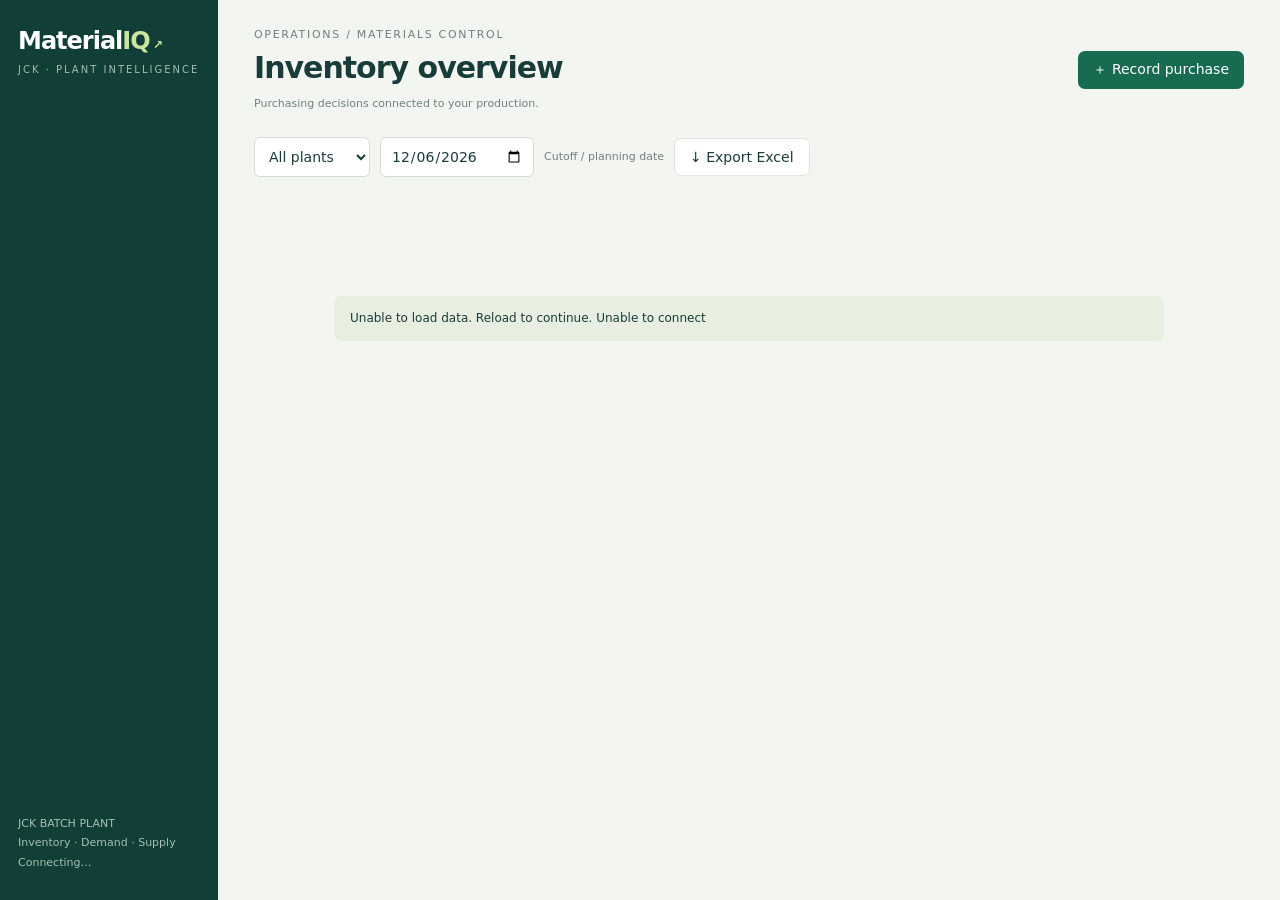
==== commit 7d5199bf: "nuevos cambios" ====
--- a/FleetManager/MaterialIQ/index.html
+++ b/FleetManager/MaterialIQ/index.html
@@ -4,66 +4,66 @@
 .dispatch-scroll{max-height:calc(100dvh - 150px);overflow:auto;isolation:isolate;overscroll-behavior:contain;border:1px solid var(--line);border-radius:7px;scrollbar-gutter:stable}.dispatch-scroll table{border-collapse:separate;border-spacing:0}.dispatch-scroll th{position:sticky;top:0;z-index:2;background:#174e82;color:#fff;font-weight:600;box-shadow:0 2px 0 #123b63}.dispatch-scroll:focus-visible{outline:2px solid #397cb8;outline-offset:3px}@media(max-width:680px){.dispatch-scroll{max-height:70dvh}}
 .dispatch-scroll tr.coverage-low td{background:#fff2f0}.dispatch-scroll tr.coverage-good td{background:#f2f9f0}.dispatch-scroll tr.coverage-low td:first-child{border-left:4px solid #c63832}.dispatch-scroll tr.coverage-good td:first-child{border-left:4px solid #32814b}.dispatch-scroll .coverage-cell{min-width:185px}.pill.neutral{background:#edf0f2;color:#63717b}
 .rankrow{display:grid;grid-template-columns:minmax(100px,1fr) minmax(80px,1.2fr) minmax(80px,.8fr);align-items:center;gap:12px;width:100%;text-align:left;border:0;border-radius:4px;padding:13px 2px;font-size:12px;background:none}.rankrow:hover{background:#f3f7ef}.rankrow strong{text-align:right}.ranktrack{height:16px;background:#edf1e9;border-radius:3px;overflow:hidden;display:block}.rankrow:focus-visible{outline:2px solid #176b50}
-</style><aside><div class="brand">Material<span>IQ</span><span style="font-size:12px"> ↗</span></div><div class="sub">JCK · PLANT INTELLIGENCE</div><nav id="nav"></nav><footer>JCK BATCH PLANT<br>Inventory · Demand · Supply<br><span id="sync">Connecting…</span></footer></aside><main><div class="top"><div><div class="eyebrow">Operations / Materials control</div><h1 id="title">Inventory overview</h1><span class="hint">Purchasing decisions connected to your production.</span></div><button class="primary" onclick="purchaseForm()">＋ Record purchase</button></div><div class="filters"><select id="plant" onchange="render()"><option value="">All plants</option><option>Royse City</option><option>Seagoville</option><option>Kemp</option></select><input type="date" id="date" onchange="render()"><span class="hint">Cutoff / planning date</span><button onclick="exportData()">↓ Export data</button></div><div id="content" class="loading">Loading inventory and rates…</div></main><dialog id="modal"></dialog><script>
+</style><aside><div class="brand">Material<span>IQ</span><span style="font-size:12px"> ↗</span></div><div class="sub">JCK · PLANT INTELLIGENCE</div><nav id="nav"></nav><footer>JCK BATCH PLANT<br>Inventory · Demand · Supply<br><span id="sync">Connecting…</span></footer></aside><main><div class="top"><div><div class="eyebrow">Operations / Materials control</div><h1 id="title">Inventory overview</h1><span class="hint">Purchasing decisions connected to your production.</span></div><button class="primary" onclick="purchaseForm()">＋ Record purchase</button></div><div class="filters"><select id="plant" onchange="render()"><option value="">All plants</option><option>Royse City</option><option>Seagoville</option><option>Kemp</option></select><input type="date" id="date" onchange="reloadEvaluation()"><span class="hint">Cutoff / planning date</span><button id="exportDataButton" onclick="exportData()">↓ Export Excel</button></div><div id="content" class="loading">Loading inventory and rates…</div></main><dialog id="modal"></dialog><script src="/js/materialiq-rn01.js?v=2"></script><script src="/js/materialiq-valuation.js?v=3"></script><script>
 let seed={"rates": [{"sku": "Cement", "supplier": "BUZZI (1L, Dallas)", "product": 190, "unit": "Ton", "origin": "1801 Lone Star Dr, Dallas, TX 75212", "effective": "2024-11-01", "source": "Materials!2 + RC Trans!2", "id": "RC Trans-2", "plant": "Royse City", "freight": 8.57, "date": "2026-11-11", "approved": false}, {"sku": "Cement", "supplier": "CEMCO (I.II, Houston)", "product": 132, "unit": "Ton", "origin": "1011 Jacintoport Blvd, Houston, TX 77015", "effective": "2025-02-05", "source": "Materials!3 + RC Trans!3", "id": "RC Trans-3", "plant": "Royse City", "freight": 53.5, "date": "2026-11-11", "approved": false}, {"sku": "Cement", "supplier": "CEMCO (I.II, South Dallas)", "product": 171, "unit": "Ton", "origin": "I45 loop 12", "effective": "2025-06-01", "source": "Materials!4 + RC Trans!4", "id": "RC Trans-4", "plant": "Royse City", "freight": 9.53, "date": "2026-11-11", "approved": false}, {"sku": "Cement", "supplier": "CEMECO (I.II, Houston)", "product": 123, "unit": "Ton", "origin": "9143 High Level Rd, Houston, TX 77029", "effective": "2026-10-08", "source": "Materials!5 + RC Trans!5", "id": "RC Trans-5", "plant": "Royse City", "freight": 53.5, "date": "2026-11-11", "approved": false}, {"sku": "Cement", "supplier": "SESACEM (I.II, Houston)", "product": 128, "unit": "Ton", "origin": "8815 Mississippi St, Houston, TX 77029", "effective": "2026-01-01", "source": "Materials!6 + RC Trans!6", "id": "RC Trans-6", "plant": "Royse City", "freight": 53.5, "date": "2026-11-11", "approved": false}, {"sku": "Cement", "supplier": "CIMSA (I.II, Houston)", "product": 125, "unit": "Ton", "origin": "13609 Industrial Rd, Houston, TX 77015", "effective": "2026-07-01", "source": "Materials!7 + RC Trans!7", "id": "RC Trans-7", "plant": "Royse City", "freight": 53.5, "date": "2026-11-11", "approved": false}, {"sku": "Cement", "supplier": "ByCem-Sesco (I.II, Houston)", "product": 124, "unit": "Ton", "origin": "7300 Wingate St, Houston, TX 77011", "effective": "2025-07-01", "source": "Materials!8 + RC Trans!8", "id": "RC Trans-8", "plant": "Royse City", "freight": 53.5, "date": "2026-11-11", "approved": false}, {"sku": "Cement", "supplier": "ByCem-Sesco (I.II, Garland)", "product": 164, "unit": "Ton", "origin": "2592 Oakland Ave, Garland, TX 75041", "effective": "2026-03-15", "source": "Materials!9 + RC Trans!9", "id": "RC Trans-9", "plant": "Royse City", "freight": 6.030000000000001, "date": "2026-11-11", "approved": false}, {"sku": "Cement", "supplier": "CementCo (I.II, Dennison)", "product": 165, "unit": "Ton", "origin": "2827 Ray Drive, Dennison, TX 75020", "effective": "2025-07-01", "source": "Materials!10 + RC Trans!10", "id": "RC Trans-10", "plant": "Royse City", "freight": 16.83, "date": "2026-11-11", "approved": false}, {"sku": "Cement", "supplier": "CementCo (I.II, Houston)", "product": 122, "unit": "Ton", "origin": "13609 Industrial Rd, Warehouse 47. Houston, TX 44015", "effective": "2026-07-28", "source": "Materials!11 + RC Trans!11", "id": "RC Trans-11", "plant": "Royse City", "freight": 53.5, "date": "2026-11-11", "approved": false}, {"sku": "Cement", "supplier": "ByCem-Sesco (I.II, Dallas)", "product": 164, "unit": "Ton", "origin": "7600 S. Central Expressway, Dallas", "effective": "2026-04-01", "source": "Materials!12 + RC Trans!12", "id": "RC Trans-12", "plant": "Royse City", "freight": 8.57, "date": "2026-11-11", "approved": false}, {"sku": "Cement", "supplier": "US Cement Enterprices (I.II, Houston)", "product": 121, "unit": "Ton", "origin": "750 Lockwood Dr, Houston, TX 77020", "effective": "2026-10-13", "source": "Materials!13 + RC Trans!13", "id": "RC Trans-13", "plant": "Royse City", "freight": 53.5, "date": "2026-11-11", "approved": false}, {"sku": "Fly Ash", "supplier": "EcoM (F Ash, Cleburne)", "product": 113, "unit": "Ton", "origin": "1975 Pipeline Rd, Cleburne, TX 76033", "effective": "2025-01-01", "source": "Materials!15 + RC Trans!15", "id": "RC Trans-15", "plant": "Royse City", "freight": 18.73, "date": "2026-11-11", "approved": false}, {"sku": "Fly Ash", "supplier": "EcoM (F Ash, Lewisville)", "product": 113, "unit": "Ton", "origin": "601 E College St, Lewisville, TX 75057", "effective": "2025-01-01", "source": "Materials!16 + RC Trans!16", "id": "RC Trans-16", "plant": "Royse City", "freight": 13.02, "date": "2026-11-11", "approved": false}, {"sku": "Fly Ash", "supplier": "EcoM (F Ash, Oak Grove)", "product": 90, "unit": "Ton", "origin": "8127 Oak Grove Rd, Franklin, TX 77856", "effective": "2024-07-01", "source": "Materials!17 + RC Trans!17", "id": "RC Trans-17", "plant": "Royse City", "freight": 35.43, "date": "2026-11-11", "approved": false}, {"sku": "Fly Ash", "supplier": "GA Materials (F Ash, Ash, Houston)", "product": 100, "unit": "Ton", "origin": "1020 W Loop N Fwy #250, Houston, TX 77055", "effective": "2024-08-01", "source": "Materials!18 + RC Trans!18", "id": "RC Trans-18", "plant": "Royse City", "freight": 47.03, "date": "2026-11-11", "approved": false}, {"sku": "Fly Ash", "supplier": "GA Materials (F Ash, Ft Worth)", "product": 110, "unit": "Ton", "origin": "2301 Terminal Rd, Fort Worth, TX 76106", "effective": "2025-07-01", "source": "Materials!19 + RC Trans!19", "id": "RC Trans-19", "plant": "Royse City", "freight": 14.92, "date": "2026-11-11", "approved": false}, {"sku": "Fly Ash", "supplier": "Charah Solutions (F Ash, Dallas)", "product": 100, "unit": "Ton", "origin": "7600 S. Central Expressway, Dallas", "effective": "2026-03-15", "source": "Materials!20 + RC Trans!20", "id": "RC Trans-20", "plant": "Royse City", "freight": 8.57, "date": "2026-11-11", "approved": false}, {"sku": "Fly Ash", "supplier": "Cinder Residuals (F Ash, Fairfield)", "product": 88, "unit": "Ton", "origin": "850 FM 2570, Fairfield, TX 75840", "effective": "1900-03-30", "source": "Materials!21 + RC Trans!21", "id": "RC Trans-21", "plant": "Royse City", "freight": 28.58, "date": "2026-11-11", "approved": false}, {"sku": "Fly Ash", "supplier": "Cyelza (F Ash, Coahula, MX)", "product": 34, "unit": "Ton", "origin": "", "effective": "2025-05-19", "source": "Materials!22 + RC Trans!22", "id": "RC Trans-22", "plant": "Royse City", "freight": 83.46, "date": "2026-11-11", "approved": false}, {"sku": "Slag", "supplier": "Texas Lehigh (Slag, Roanokae)", "product": 148, "unit": "ton", "origin": "400 US-377, Roanoke, TX 76262", "effective": "2026-06-01", "source": "Materials!24 + RC Trans!24", "id": "RC Trans-24", "plant": "Royse City", "freight": 14.29, "date": "2026-11-11", "approved": false}, {"sku": "Slag", "supplier": "Texas Lehigh (Slag, Houston)", "product": 110, "unit": "ton", "origin": "9500 Clinton Dr, Houston, TX 77029", "effective": "2026-06-01", "source": "Materials!25 + RC Trans!25", "id": "RC Trans-25", "plant": "Royse City", "freight": 47.03, "date": "2026-11-11", "approved": false}, {"sku": "#57 Gravel", "supplier": "Arcosa (57G, Cotton Wood)", "product": 25, "unit": "Ton", "origin": "18400 Pilgrim Rd, Rosser, TX 75157", "effective": "2026-10-15", "source": "Materials!27 + RC Trans!27", "id": "RC Trans-27", "plant": "Royse City", "freight": 10.8, "date": "2026-11-11", "approved": false}, {"sku": "#57 Gravel", "supplier": "Arcosa (57G, Rio Bajo)", "product": 25, "unit": "Ton", "origin": "1930 Cut-Off Rd, Ennis, TX 75119", "effective": "2026-10-15", "source": "Materials!28 + RC Trans!28", "id": "RC Trans-28", "plant": "Royse City", "freight": 10.8, "date": "2026-11-11", "approved": false}, {"sku": "#57 Gravel", "supplier": "Heidelberg (57G, Bristol)", "product": 22, "unit": "Ton", "origin": "7000. E. State Hwy 34 Bristol, Ennis, TX 75119", "effective": "2026-04-01", "source": "Materials!29 + RC Trans!29", "id": "RC Trans-29", "plant": "Royse City", "freight": 10.8, "date": "2026-11-11", "approved": false}, {"sku": "#57 Gravel", "supplier": "Heidelberg (57G, Rosser)", "product": 22, "unit": "Ton", "origin": "14600 Pilgrim Rd, Rosser, TX 75157", "effective": "2026-04-01", "source": "Materials!30 + RC Trans!30", "id": "RC Trans-30", "plant": "Royse City", "freight": 10.8, "date": "2026-11-11", "approved": false}, {"sku": "#57 Gravel", "supplier": "Holcim (57G, Scurry)", "product": 25, "unit": "Ton", "origin": "14242 TX-34, Scurry, TX 75158", "effective": "2025-05-12", "source": "Materials!31 + RC Trans!31", "id": "RC Trans-31", "plant": "Royse City", "freight": 10.8, "date": "2026-11-11", "approved": false}, {"sku": "#57 Rock", "supplier": "Burnco (57R, Bridgeport)", "product": 21.5, "unit": "Ton", "origin": "1770 FM2952, Bridgeport, TX 76426", "effective": "2026-04-01", "source": "Materials!33 + RC Trans!33", "id": "RC Trans-33", "plant": "Royse City", "freight": 23.18, "date": "2026-11-11", "approved": false}, {"sku": "#57 Rock", "supplier": "Heidelberg (57R, Bridgeport)", "product": 24, "unit": "Ton", "origin": "1160 FM 1658, Bridgeport, TX 76426", "effective": "2026-04-01", "source": "Materials!34 + RC Trans!34", "id": "RC Trans-34", "plant": "Royse City", "freight": 23.18, "date": "2026-11-11", "approved": false}, {"sku": "#57 Rock", "supplier": "Heidelberg (57R, Midlothian)", "product": 29, "unit": "Ton", "origin": "1350 Gifco Rd, Midlothian, TX 76065", "effective": "2026-04-01", "source": "Materials!35 + RC Trans!35", "id": "RC Trans-35", "plant": "Royse City", "freight": 13.02, "date": "2026-11-11", "approved": false}, {"sku": "#57 Rock", "supplier": "Heidelberg (57R, Terrel)", "product": 31, "unit": "Ton", "origin": "380 Iron Horse Dr, Terrell, TX 75160", "effective": "2026-04-01", "source": "Materials!36 + RC Trans!36", "id": "RC Trans-36", "plant": "Royse City", "freight": 5.72, "date": "2026-11-11", "approved": false}, {"sku": "#57 Rock", "supplier": "Martin Marietta (57R, Bridgeport)", "product": 24.5, "unit": "Ton", "origin": "1795 TX-101, Bridgeport, TX 76426", "effective": "2025-10-15", "source": "Materials!37 + RC Trans!37", "id": "RC Trans-37", "plant": "Royse City", "freight": 23.18, "date": "2026-11-11", "approved": false}, {"sku": "#57 Rock", "supplier": "Martin Marietta (57R, Corsicana)", "product": 38, "unit": "Ton", "origin": "5100 US-287, Corsicana, TX 75109", "effective": "2024-07-01", "source": "Materials!38 + RC Trans!38", "id": "RC Trans-38", "plant": "Royse City", "freight": 21.59, "date": "2026-11-11", "approved": false}, {"sku": "#57 Rock", "supplier": "Martin Marietta (57R, Farmersville)", "product": 39, "unit": "Ton", "origin": "2411 E Audie Murphy Pkwy, Farmersville, TX 75442", "effective": "2025-01-01", "source": "Materials!39 + RC Trans!39", "id": "RC Trans-39", "plant": "Royse City", "freight": 5.72, "date": "2026-11-11", "approved": false}, {"sku": "#57 Rock", "supplier": "Martin Marietta (57R, Miller)", "product": 34, "unit": "Ton", "origin": "4423 Linfield Rd, Dallas, TX 75216", "effective": "2025-01-01", "source": "Materials!40 + RC Trans!40", "id": "RC Trans-40", "plant": "Royse City", "freight": 8.57, "date": "2026-11-11", "approved": false}, {"sku": "#57 Rock", "supplier": "Martin Marietta (57R, Greenville)", "product": 32, "unit": "Ton", "origin": "6203 Lee St, Greenville, TX 75401", "effective": "2025-10-22", "source": "Materials!41 + RC Trans!41", "id": "RC Trans-41", "plant": "Royse City", "freight": 6.03, "date": "2026-11-11", "approved": false}, {"sku": "#57 Rock", "supplier": "Vulcan (57R, Santo)", "product": 22, "unit": "Ton", "origin": "89980 I-20, Santo, TX 76472", "effective": "2026-05-01", "source": "Materials!42 + RC Trans!42", "id": "RC Trans-42", "plant": "Royse City", "freight": 23.18, "date": "2026-11-11", "approved": false}, {"sku": "#57 Rock", "supplier": "Holcim (57R, Royse City)", "product": 29.5, "unit": "Ton", "origin": "1401 Industrial Dr, Royse City, TX 75189", "effective": "2025-05-12", "source": "Materials!43 + RC Trans!43", "id": "RC Trans-43", "plant": "Royse City", "freight": 5.08, "date": "2026-11-11", "approved": false}, {"sku": "#8 Pea Gravel", "supplier": "Arcosa (8, Cotton Wood)", "product": 20.5, "unit": "Ton", "origin": "18400 Pilgrim Rd, Rosser, TX 75157", "effective": "2026-07-01", "source": "Materials!45 + RC Trans!45", "id": "RC Trans-45", "plant": "Royse City", "freight": 10.8, "date": "2026-11-11", "approved": false}, {"sku": "#8 Pea Gravel", "supplier": "Arcosa (8, Seven Points)", "product": 21.5, "unit": "Ton", "origin": "10250 Co Rd 2138, Kemp, TX 75143", "effective": "2026-07-01", "source": "Materials!46 + RC Trans!46", "id": "RC Trans-46", "plant": "Royse City", "freight": 11.43, "date": "2026-11-11", "approved": false}, {"sku": "#8 Pea Gravel", "supplier": "Arcosa (8, Rio Bajo)", "product": 20.5, "unit": "Ton", "origin": "1930 Cut-Off Rd, Ennis, TX 75119", "effective": "2026-07-01", "source": "Materials!47 + RC Trans!47", "id": "RC Trans-47", "plant": "Royse City", "freight": 10.8, "date": "2026-11-11", "approved": false}, {"sku": "#8 Pea Gravel", "supplier": "Heidelberg (8, Bristol)", "product": 18.75, "unit": "Ton", "origin": "7000. E. State Hwy 34 Bristol, Ennis, TX 75119", "effective": "2026-04-01", "source": "Materials!48 + RC Trans!48", "id": "RC Trans-48", "plant": "Royse City", "freight": 10.8, "date": "2026-11-11", "approved": false}, {"sku": "#8 Pea Gravel", "supplier": "Heidelberg (8, Rosser)", "product": 18.75, "unit": "Ton", "origin": "14600 Pilgrim Rd, Rosser, TX 75157", "effective": "2026-04-01", "source": "Materials!49 + RC Trans!49", "id": "RC Trans-49", "plant": "Royse City", "freight": 10.8, "date": "2026-11-11", "approved": false}, {"sku": "#8 Pea Gravel", "supplier": "Holcim (8, Scurry)", "product": 19, "unit": "Ton", "origin": "14242 TX-34, Scurry, TX 75158", "effective": "2025-05-12", "source": "Materials!50 + RC Trans!50", "id": "RC Trans-50", "plant": "Royse City", "freight": 10.8, "date": "2026-11-11", "approved": false}, {"sku": "#4 Sand", "supplier": "Arcosa (4, Cotton Wood)", "product": 19, "unit": "Ton", "origin": "18400 Pilgrim Rd, Rosser, TX 75157", "effective": "2026-01-01", "source": "Materials!52 + RC Trans!52", "id": "RC Trans-52", "plant": "Royse City", "freight": 10.8, "date": "2026-11-11", "approved": false}, {"sku": "#4 Sand", "supplier": "Arcosa (4, Seven Points)", "product": 19, "unit": "Ton", "origin": "10250 Co Rd 2138, Kemp, TX 75143", "effective": "2026-10-15", "source": "Materials!53 + RC Trans!53", "id": "RC Trans-53", "plant": "Royse City", "freight": 11.43, "date": "2026-11-11", "approved": false}, {"sku": "#4 Sand", "supplier": "Arcosa (4, Rio Bajo)", "product": 19, "unit": "Ton", "origin": "1930 Cut-Off Rd, Ennis, TX 75119", "effective": "2026-10-15", "source": "Materials!54 + RC Trans!54", "id": "RC Trans-54", "plant": "Royse City", "freight": 10.8, "date": "2026-11-11", "approved": false}, {"sku": "#4 Sand", "supplier": "Eagle Lake Materials (4, Hendrix)", "product": 9.5, "unit": "Ton", "origin": "1181 Eagle Lake Rd, Hendrix, OK 74741", "effective": "2025-01-01", "source": "Materials!55 + RC Trans!55", "id": "RC Trans-55", "plant": "Royse City", "freight": 16.83, "date": "2026-11-11", "approved": false}, {"sku": "#4 Sand", "supplier": "Heidelberg (4, Bristol)", "product": 28.5, "unit": "Ton", "origin": "7000. E. State Hwy 34 Bristol, Ennis, TX 75119", "effective": "2026-04-01", "source": "Materials!56 + RC Trans!56", "id": "RC Trans-56", "plant": "Royse City", "freight": 10.8, "date": "2026-11-11", "approved": false}, {"sku": "#4 Sand", "supplier": "Heidelberg (4, Rosser)", "product": 28.5, "unit": "Ton", "origin": "14600 Pilgrim Rd, Rosser, TX 75157", "effective": "2026-04-01", "source": "Materials!57 + RC Trans!57", "id": "RC Trans-57", "plant": "Royse City", "freight": 10.8, "date": "2026-11-11", "approved": false}, {"sku": "#4 Sand", "supplier": "Rogers Group (4, Ennis)", "product": 18, "unit": "Ton", "origin": "5830 FM85, Ennis, TX 75119", "effective": "2026-04-01", "source": "Materials!58 + RC Trans!58", "id": "RC Trans-58", "plant": "Royse City", "freight": 13.02, "date": "2026-11-11", "approved": false}, {"sku": "#4 Sand", "supplier": "Holcim (4, Scurry)", "product": 26, "unit": "Ton", "origin": "14242 TX-34, Scurry, TX 75158", "effective": "2024-08-21", "source": "Materials!59 + RC Trans!59", "id": "RC Trans-59", "plant": "Royse City", "freight": 9.53, "date": "2026-11-11", "approved": false}, {"sku": "#4 Sand", "supplier": "Holcim (4, Ambrose)", "product": 16, "unit": "Ton", "origin": "115 Ambrose St, Bells, TX 75414", "effective": "2024-08-21", "source": "Materials!60 + RC Trans!60", "id": "RC Trans-60", "plant": "Royse City", "freight": 13.65, "date": "2026-11-11", "approved": false}, {"sku": "#4 Sand", "supplier": "Resolve Aggregates (4, Ravenna)", "product": 14.5, "unit": "Ton", "origin": "1976 Co Rd 1010, Ravenna, TX 75476", "effective": "2025-05-12", "source": "Materials!61 + RC Trans!61", "id": "RC Trans-61", "plant": "Royse City", "freight": 14.92, "date": "2026-11-11", "approved": false}, {"sku": "#4 Sand", "supplier": "Quikrete (4, Hendrix)", "product": 10.82, "unit": "Ton", "origin": "2952 Smith Rd, Hendrix, OK 74741", "effective": "2026-07-01", "source": "Materials!62 + RC Trans!62", "id": "RC Trans-62", "plant": "Royse City", "freight": 16.83, "date": "2026-11-11", "approved": false}, {"sku": "#4 Sand", "supplier": "Verdego (4, Seagoville)", "product": 18, "unit": "Ton", "origin": "1675 Combine Rd, Seagoville, TX 75159", "effective": "2026-09-01", "source": "Materials!63 + RC Trans!63", "id": "RC Trans-63", "plant": "Royse City", "freight": 8.57, "date": "2026-11-11", "approved": false}, {"sku": "#4 Sand", "supplier": "N-tex Sand & Gravel (4, Ravenna)", "product": 14, "unit": "Ton", "origin": "7219 FM1753, Ravenna, TX 75476", "effective": "2026-10-01", "source": "Materials!64 + RC Trans!64", "id": "RC Trans-64", "plant": "Royse City", "freight": 14.5, "date": "2026-11-11", "approved": false}, {"sku": "#4 Sand", "supplier": "HC Mining (4, Scurry)", "product": 18, "unit": "Ton", "origin": "11300 FM1390, Scurry, TX 75158", "effective": "2026-06-01", "source": "Materials!65 + RC Trans!65", "id": "RC Trans-65", "plant": "Royse City", "freight": 9.53, "date": "2026-11-11", "approved": false}, {"sku": "#67 Gravel", "supplier": "Arcosa (67G, Seven Points)", "product": 23, "unit": "Ton", "origin": "10250 Co Rd 2138, Kemp, TX 75143", "effective": "2024-09-01", "source": "Materials!67 + RC Trans!67", "id": "RC Trans-67", "plant": "Royse City", "freight": 11.43, "date": "2026-11-11", "approved": false}, {"sku": "#67 Rock", "supplier": "Heidelberg (67R, Bridgeport)", "product": 22.5, "unit": "Ton", "origin": "1160 FM 1658, Bridgeport, TX 76426", "effective": "2026-04-01", "source": "Materials!69 + RC Trans!69", "id": "RC Trans-69", "plant": "Royse City", "freight": 23.18, "date": "2026-11-11", "approved": false}, {"sku": "#67 Rock", "supplier": "Heidelberg (67R, Terrel)", "product": 32, "unit": "Ton", "origin": "380 Iron Horse Dr, Terrell, TX 75160", "effective": "2026-04-01", "source": "Materials!70 + RC Trans!70", "id": "RC Trans-70", "plant": "Royse City", "freight": 5.72, "date": "2026-11-11", "approved": false}, {"sku": "#67 Rock", "supplier": "RK Hall (67R-Atoka)", "product": 13.5, "unit": "Ton", "origin": "492 N Mitchell rd, Atoka, OK 74525", "effective": "2025-03-01", "source": "Materials!71 + RC Trans!71", "id": "RC Trans-71", "plant": "Royse City", "freight": 33.02, "date": "2026-11-11", "approved": false}, {"sku": "#467 Rock", "supplier": "Heidelberg (67R, Terrel)", "product": 32, "unit": "Ton", "origin": "380 Iron Horse Dr, Terrell, TX 75160", "effective": "2026-04-01", "source": "Materials!73 + RC Trans!73", "id": "RC Trans-73", "plant": "Royse City", "freight": 5.72, "date": "2026-11-11", "approved": false}, {"sku": "#467 Rock", "supplier": "Heidelberg (67R, Bridgeport)", "product": 22.5, "unit": "Ton", "origin": "1160 FM 1658, Bridgeport, TX 76426", "effective": "2026-04-01", "source": "Materials!74 + RC Trans!74", "id": "RC Trans-74", "plant": "Royse City", "freight": 23.18, "date": "2026-11-11", "approved": false}, {"sku": "#467 Rock", "supplier": "Martin Marietta (467R, Miller)", "product": 37, "unit": "Ton", "origin": "4423 Linfield Rd, Dallas, TX 75216", "effective": "2026-03-01", "source": "Materials!75 + RC Trans!75", "id": "RC Trans-75", "plant": "Royse City", "freight": 8.57, "date": "2026-11-11", "approved": false}, {"sku": "Cement", "supplier": "BUZZI (1L, Dallas)", "product": 190, "unit": "Ton", "origin": "1801 Lone Star Dr, Dallas, TX 75212", "effective": "2024-11-01", "source": "Materials!2 + SG Trans!2", "id": "SG Trans-2", "plant": "Seagoville", "freight": 6.03, "date": "2026-11-11", "approved": false}, {"sku": "Cement", "supplier": "CEMCO (I.II, Houston)", "product": 132, "unit": "Ton", "origin": "1011 Jacintoport Blvd, Houston, TX 77015", "effective": "2025-02-05", "source": "Materials!3 + SG Trans!3", "id": "SG Trans-3", "plant": "Seagoville", "freight": 44.94, "date": "2026-11-11", "approved": false}, {"sku": "Cement", "supplier": "CEMCO (I.II, South Dallas)", "product": 171, "unit": "Ton", "origin": "I45 loop 12", "effective": "2025-06-01", "source": "Materials!4 + SG Trans!4", "id": "SG Trans-4", "plant": "Seagoville", "freight": 5.72, "date": "2026-11-11", "approved": false}, {"sku": "Cement", "supplier": "CEMECO (I.II, Houston)", "product": 123, "unit": "Ton", "origin": "9143 High Level Rd, Houston, TX 77029", "effective": "2026-10-08", "source": "Materials!5 + SG Trans!5", "id": "SG Trans-5", "plant": "Seagoville", "freight": 51.5, "date": "2026-11-11", "approved": false}, {"sku": "Cement", "supplier": "SESACEM (I.II, Houston)", "product": 128, "unit": "Ton", "origin": "8815 Mississippi St, Houston, TX 77029", "effective": "2026-01-01", "source": "Materials!6 + SG Trans!6", "id": "SG Trans-6", "plant": "Seagoville", "freight": 51.5, "date": "2026-11-11", "approved": false}, {"sku": "Cement", "supplier": "CIMSA (I.II, Houston)", "product": 125, "unit": "Ton", "origin": "13609 Industrial Rd, Houston, TX 77015", "effective": "2026-07-01", "source": "Materials!7 + SG Trans!7", "id": "SG Trans-7", "plant": "Seagoville", "freight": 51.5, "date": "2026-11-11", "approved": false}, {"sku": "Cement", "supplier": "ByCem-Sesco (I.II, Houston)", "product": 124, "unit": "Ton", "origin": "7300 Wingate St, Houston, TX 77011", "effective": "2025-07-01", "source": "Materials!8 + SG Trans!8", "id": "SG Trans-8", "plant": "Seagoville", "freight": 51.5, "date": "2026-11-11", "approved": false}, {"sku": "Cement", "supplier": "ByCem-Sesco (I.II, Garland)", "product": 164, "unit": "Ton", "origin": "2592 Oakland Ave, Garland, TX 75041", "effective": "2026-03-15", "source": "Materials!9 + SG Trans!9", "id": "SG Trans-9", "plant": "Seagoville", "freight": 6.03, "date": "2026-11-11", "approved": false}, {"sku": "Cement", "supplier": "CementCo (I.II, Dennison)", "product": 165, "unit": "Ton", "origin": "2827 Ray Drive, Dennison, TX 75020", "effective": "2025-07-01", "source": "Materials!10 + SG Trans!10", "id": "SG Trans-10", "plant": "Seagoville", "freight": 21.59, "date": "2026-11-11", "approved": false}, {"sku": "Cement", "supplier": "CementCo (I.II, Houston)", "product": 122, "unit": "Ton", "origin": "13609 Industrial Rd, Warehouse 47. Houston, TX 44015", "effective": "2026-07-28", "source": "Materials!11 + SG Trans!11", "id": "SG Trans-11", "plant": "Seagoville", "freight": 44.94, "date": "2026-11-11", "approved": false}, {"sku": "Cement", "supplier": "ByCem-Sesco (I.II, Dallas)", "product": 164, "unit": "Ton", "origin": "7600 S. Central Expressway, Dallas", "effective": "2026-04-01", "source": "Materials!12 + SG Trans!12", "id": "SG Trans-12", "plant": "Seagoville", "freight": 5.72, "date": "2026-11-11", "approved": false}, {"sku": "Cement", "supplier": "US Cement Enterprices (I.II, Houston)", "product": 121, "unit": "Ton", "origin": "750 Lockwood Dr, Houston, TX 77020", "effective": "2026-10-13", "source": "Materials!13 + SG Trans!13", "id": "SG Trans-13", "plant": "Seagoville", "freight": 44.94, "date": "2026-11-11", "approved": false}, {"sku": "Fly Ash", "supplier": "EcoM (F Ash, Cleburne)", "product": 113, "unit": "Ton", "origin": "1975 Pipeline Rd, Cleburne, TX 76033", "effective": "2025-01-01", "source": "Materials!15 + SG Trans!15", "id": "SG Trans-15", "plant": "Seagoville", "freight": 14.29, "date": "2026-11-11", "approved": false}, {"sku": "Fly Ash", "supplier": "EcoM (F Ash, Lewisville)", "product": 113, "unit": "Ton", "origin": "601 E College St, Lewisville, TX 75057", "effective": "2025-01-01", "source": "Materials!16 + SG Trans!16", "id": "SG Trans-16", "plant": "Seagoville", "freight": 13.02, "date": "2026-11-11", "approved": false}, {"sku": "Fly Ash", "supplier": "EcoM (F Ash, Oak Grove)", "product": 90, "unit": "Ton", "origin": "8127 Oak Grove Rd, Franklin, TX 77856", "effective": "2024-07-01", "source": "Materials!17 + SG Trans!17", "id": "SG Trans-17", "plant": "Seagoville", "freight": 28.58, "date": "2026-11-11", "approved": false}, {"sku": "Fly Ash", "supplier": "GA Materials (F Ash, Ash, Houston)", "product": 100, "unit": "Ton", "origin": "1020 W Loop N Fwy #250, Houston, TX 77055", "effective": "2024-08-01", "source": "Materials!18 + SG Trans!18", "id": "SG Trans-18", "plant": "Seagoville", "freight": 44.94, "date": "2026-11-11", "approved": false}, {"sku": "Fly Ash", "supplier": "GA Materials (F Ash, Ft Worth)", "product": 110, "unit": "Ton", "origin": "2301 Terminal Rd, Fort Worth, TX 76106", "effective": "2025-07-01", "source": "Materials!19 + SG Trans!19", "id": "SG Trans-19", "plant": "Seagoville", "freight": 21.59, "date": "2026-11-11", "approved": false}, {"sku": "Fly Ash", "supplier": "Charah Solutions (F Ash, Dallas)", "product": 100, "unit": "Ton", "origin": "7600 S. Central Expressway, Dallas", "effective": "2026-03-15", "source": "Materials!20 + SG Trans!20", "id": "SG Trans-20", "plant": "Seagoville", "freight": 5.72, "date": "2026-11-11", "approved": false}, {"sku": "Fly Ash", "supplier": "Cinder Residuals (F Ash, Fairfield)", "product": 88, "unit": "Ton", "origin": "850 FM 2570, Fairfield, TX 75840", "effective": "1900-03-30", "source": "Materials!21 + SG Trans!21", "id": "SG Trans-21", "plant": "Seagoville", "freight": 21.59, "date": "2026-11-11", "approved": false}, {"sku": "Fly Ash", "supplier": "Cyelza (F Ash, Coahula, MX)", "product": 34, "unit": "Ton", "origin": "", "effective": "2025-05-19", "source": "Materials!22 + SG Trans!22", "id": "SG Trans-22", "plant": "Seagoville", "freight": 44.94, "date": "2026-11-11", "approved": false}, {"sku": "Slag", "supplier": "Texas Lehigh (Slag, Roanokae)", "product": 148, "unit": "ton", "origin": "400 US-377, Roanoke, TX 76262", "effective": "2026-06-01", "source": "Materials!24 + SG Trans!24", "id": "SG Trans-24", "plant": "Seagoville", "freight": 13.65, "date": "2026-11-11", "approved": false}, {"sku": "Slag", "supplier": "Texas Lehigh (Slag, Houston)", "product": 110, "unit": "ton", "origin": "9500 Clinton Dr, Houston, TX 77029", "effective": "2026-06-01", "source": "Materials!25 + SG Trans!25", "id": "SG Trans-25", "plant": "Seagoville", "freight": 44.94, "date": "2026-11-11", "approved": false}, {"sku": "#57 Gravel", "supplier": "Arcosa (57G, Cotton Wood)", "product": 25, "unit": "Ton", "origin": "18400 Pilgrim Rd, Rosser, TX 75157", "effective": "2026-10-15", "source": "Materials!27 + SG Trans!27", "id": "SG Trans-27", "plant": "Seagoville", "freight": 7.53, "date": "2026-11-11", "approved": false}, {"sku": "#57 Gravel", "supplier": "Arcosa (57G, Rio Bajo)", "product": 25, "unit": "Ton", "origin": "1930 Cut-Off Rd, Ennis, TX 75119", "effective": "2026-10-15", "source": "Materials!28 + SG Trans!28", "id": "SG Trans-28", "plant": "Seagoville", "freight": 6.03, "date": "2026-11-11", "approved": false}, {"sku": "#57 Gravel", "supplier": "Heidelberg (57G, Bristol)", "product": 22, "unit": "Ton", "origin": "7000. E. State Hwy 34 Bristol, Ennis, TX 75119", "effective": "2026-04-01", "source": "Materials!29 + SG Trans!29", "id": "SG Trans-29", "plant": "Seagoville", "freight": 8.18, "date": "2026-11-11", "approved": false}, {"sku": "#57 Gravel", "supplier": "Heidelberg (57G, Rosser)", "product": 22, "unit": "Ton", "origin": "14600 Pilgrim Rd, Rosser, TX 75157", "effective": "2026-04-01", "source": "Materials!30 + SG Trans!30", "id": "SG Trans-30", "plant": "Seagoville", "freight": 7.53, "date": "2026-11-11", "approved": false}, {"sku": "#57 Gravel", "supplier": "Holcim (57G, Scurry)", "product": 25, "unit": "Ton", "origin": "14242 TX-34, Scurry, TX 75158", "effective": "2025-05-12", "source": "Materials!31 + SG Trans!31", "id": "SG Trans-31", "plant": "Seagoville", "freight": 6.03, "date": "2026-11-11", "approved": false}, {"sku": "#57 Rock", "supplier": "Burnco (57R, Bridgeport)", "product": 21.5, "unit": "Ton", "origin": "1770 FM2952, Bridgeport, TX 76426", "effective": "2026-04-01", "source": "Materials!33 + SG Trans!33", "id": "SG Trans-33", "plant": "Seagoville", "freight": 23.18, "date": "2026-11-11", "approved": false}, {"sku": "#57 Rock", "supplier": "Heidelberg (57R, Bridgeport)", "product": 24, "unit": "Ton", "origin": "1160 FM 1658, Bridgeport, TX 76426", "effective": "2026-04-01", "source": "Materials!34 + SG Trans!34", "id": "SG Trans-34", "plant": "Seagoville", "freight": 20.160000000000004, "date": "2026-11-11", "approved": false}, {"sku": "#57 Rock", "supplier": "Heidelberg (57R, Midlothian)", "product": 29, "unit": "Ton", "origin": "1350 Gifco Rd, Midlothian, TX 76065", "effective": "2026-04-01", "source": "Materials!35 + SG Trans!35", "id": "SG Trans-35", "plant": "Seagoville", "freight": 8.57, "date": "2026-11-11", "approved": false}, {"sku": "#57 Rock", "supplier": "Heidelberg (57R, Terrel)", "product": 31, "unit": "Ton", "origin": "380 Iron Horse Dr, Terrell, TX 75160", "effective": "2026-04-01", "source": "Materials!36 + SG Trans!36", "id": "SG Trans-36", "plant": "Seagoville", "freight": 6.03, "date": "2026-11-11", "approved": false}, {"sku": "#57 Rock", "supplier": "Martin Marietta (57R, Bridgeport)", "product": 24.5, "unit": "Ton", "origin": "1795 TX-101, Bridgeport, TX 76426", "effective": "2025-10-15", "source": "Materials!37 + SG Trans!37", "id": "SG Trans-37", "plant": "Seagoville", "freight": 20.160000000000004, "date": "2026-11-11", "approved": false}, {"sku": "#57 Rock", "supplier": "Martin Marietta (57R, Corsicana)", "product": 38, "unit": "Ton", "origin": "5100 US-287, Corsicana, TX 75109", "effective": "2024-07-01", "source": "Materials!38 + SG Trans!38", "id": "SG Trans-38", "plant": "Seagoville", "freight": 13.02, "date": "2026-11-11", "approved": false}, {"sku": "#57 Rock", "supplier": "Martin Marietta (57R, Farmersville)", "product": 39, "unit": "Ton", "origin": "2411 E Audie Murphy Pkwy, Farmersville, TX 75442", "effective": "2025-01-01", "source": "Materials!39 + SG Trans!39", "id": "SG Trans-39", "plant": "Seagoville", "freight": 13.02, "date": "2026-11-11", "approved": false}, {"sku": "#57 Rock", "supplier": "Martin Marietta (57R, Miller)", "product": 34, "unit": "Ton", "origin": "4423 Linfield Rd, Dallas, TX 75216", "effective": "2025-01-01", "source": "Materials!40 + SG Trans!40", "id": "SG Trans-40", "plant": "Seagoville", "freight": 5.72, "date": "2026-11-11", "approved": false}, {"sku": "#57 Rock", "supplier": "Martin Marietta (57R, Greenville)", "product": 32, "unit": "Ton", "origin": "6203 Lee St, Greenville, TX 75401", "effective": "2025-10-22", "source": "Materials!41 + SG Trans!41", "id": "SG Trans-41", "plant": "Seagoville", "freight": 13.02, "date": "2026-11-11", "approved": false}, {"sku": "#57 Rock", "supplier": "Vulcan (57R, Santo)", "product": 22, "unit": "Ton", "origin": "89980 I-20, Santo, TX 76472", "effective": "2026-05-01", "source": "Materials!42 + SG Trans!42", "id": "SG Trans-42", "plant": "Seagoville", "freight": 22.86, "date": "2026-11-11", "approved": false}, {"sku": "#57 Rock", "supplier": "Holcim (57R, Royse City)", "product": 29.5, "unit": "Ton", "origin": "1401 Industrial Dr, Royse City, TX 75189", "effective": "2025-05-12", "source": "Materials!43 + SG Trans!43", "id": "SG Trans-43", "plant": "Seagoville", "freight": 9.53, "date": "2026-11-11", "approved": false}, {"sku": "#8 Pea Gravel", "supplier": "Arcosa (8, Cotton Wood)", "product": 20.5, "unit": "Ton", "origin": "18400 Pilgrim Rd, Rosser, TX 75157", "effective": "2026-07-01", "source": "Materials!45 + SG Trans!45", "id": "SG Trans-45", "plant": "Seagoville", "freight": 6.03, "date": "2026-11-11", "approved": false}, {"sku": "#8 Pea Gravel", "supplier": "Arcosa (8, Seven Points)", "product": 21.5, "unit": "Ton", "origin": "10250 Co Rd 2138, Kemp, TX 75143", "effective": "2026-07-01", "source": "Materials!46 + SG Trans!46", "id": "SG Trans-46", "plant": "Seagoville", "freight": 10.8, "date": "2026-11-11", "approved": false}, {"sku": "#8 Pea Gravel", "supplier": "Arcosa (8, Rio Bajo)", "product": 20.5, "unit": "Ton", "origin": "1930 Cut-Off Rd, Ennis, TX 75119", "effective": "2026-07-01", "source": "Materials!47 + SG Trans!47", "id": "SG Trans-47", "plant": "Seagoville", "freight": 8.18, "date": "2026-11-11", "approved": false}, {"sku": "#8 Pea Gravel", "supplier": "Heidelberg (8, Bristol)", "product": 18.75, "unit": "Ton", "origin": "7000. E. State Hwy 34 Bristol, Ennis, TX 75119", "effective": "2026-04-01", "source": "Materials!48 + SG Trans!48", "id": "SG Trans-48", "plant": "Seagoville", "freight": 8.18, "date": "2026-11-11", "approved": false}, {"sku": "#8 Pea Gravel", "supplier": "Heidelberg (8, Rosser)", "product": 18.75, "unit": "Ton", "origin": "14600 Pilgrim Rd, Rosser, TX 75157", "effective": "2026-04-01", "source": "Materials!49 + SG Trans!49", "id": "SG Trans-49", "plant": "Seagoville", "freight": 7.53, "date": "2026-11-11", "approved": false}, {"sku": "#8 Pea Gravel", "supplier": "Holcim (8, Scurry)", "product": 19, "unit": "Ton", "origin": "14242 TX-34, Scurry, TX 75158", "effective": "2025-05-12", "source": "Materials!50 + SG Trans!50", "id": "SG Trans-50", "plant": "Seagoville", "freight": 7.53, "date": "2026-11-11", "approved": false}, {"sku": "#4 Sand", "supplier": "Arcosa (4, Cotton Wood)", "product": 19, "unit": "Ton", "origin": "18400 Pilgrim Rd, Rosser, TX 75157", "effective": "2026-01-01", "source": "Materials!52 + SG Trans!52", "id": "SG Trans-52", "plant": "Seagoville", "freight": 6.03, "date": "2026-11-11", "approved": false}, {"sku": "#4 Sand", "supplier": "Arcosa (4, Seven Points)", "product": 19, "unit": "Ton", "origin": "10250 Co Rd 2138, Kemp, TX 75143", "effective": "2026-10-15", "source": "Materials!53 + SG Trans!53", "id": "SG Trans-53", "plant": "Seagoville", "freight": 10.8, "date": "2026-11-11", "approved": false}, {"sku": "#4 Sand", "supplier": "Arcosa (4, Rio Bajo)", "product": 19, "unit": "Ton", "origin": "1930 Cut-Off Rd, Ennis, TX 75119", "effective": "2026-10-15", "source": "Materials!54 + SG Trans!54", "id": "SG Trans-54", "plant": "Seagoville", "freight": 8.18, "date": "2026-11-11", "approved": false}, {"sku": "#4 Sand", "supplier": "Eagle Lake Materials (4, Hendrix)", "product": 9.5, "unit": "Ton", "origin": "1181 Eagle Lake Rd, Hendrix, OK 74741", "effective": "2025-01-01", "source": "Materials!55 + SG Trans!55", "id": "SG Trans-55", "plant": "Seagoville", "freight": 23.18, "date": "2026-11-11", "approved": false}, {"sku": "#4 Sand", "supplier": "Heidelberg (4, Bristol)", "product": 28.5, "unit": "Ton", "origin": "7000. E. State Hwy 34 Bristol, Ennis, TX 75119", "effective": "2026-04-01", "source": "Materials!56 + SG Trans!56", "id": "SG Trans-56", "plant": "Seagoville", "freight": 8.18, "date": "2026-11-11", "approved": false}, {"sku": "#4 Sand", "supplier": "Heidelberg (4, Rosser)", "product": 28.5, "unit": "Ton", "origin": "14600 Pilgrim Rd, Rosser, TX 75157", "effective": "2026-04-01", "source": "Materials!57 + SG Trans!57", "id": "SG Trans-57", "plant": "Seagoville", "freight": 7.53, "date": "2026-11-11", "approved": false}, {"sku": "#4 Sand", "supplier": "Rogers Group (4, Ennis)", "product": 18, "unit": "Ton", "origin": "5830 FM85, Ennis, TX 75119", "effective": "2026-04-01", "source": "Materials!58 + SG Trans!58", "id": "SG Trans-58", "plant": "Seagoville", "freight": 9.53, "date": "2026-11-11", "approved": false}, {"sku": "#4 Sand", "supplier": "Holcim (4, Scurry)", "product": 26, "unit": "Ton", "origin": "14242 TX-34, Scurry, TX 75158", "effective": "2024-08-21", "source": "Materials!59 + SG Trans!59", "id": "SG Trans-59", "plant": "Seagoville", "freight": 6.03, "date": "2026-11-11", "approved": false}, {"sku": "#4 Sand", "supplier": "Holcim (4, Ambrose)", "product": 16, "unit": "Ton", "origin": "115 Ambrose St, Bells, TX 75414", "effective": "2024-08-21", "source": "Materials!60 + SG Trans!60", "id": "SG Trans-60", "plant": "Seagoville", "freight": 21.59, "date": "2026-11-11", "approved": false}, {"sku": "#4 Sand", "supplier": "Resolve Aggregates (4, Ravenna)", "product": 14.5, "unit": "Ton", "origin": "1976 Co Rd 1010, Ravenna, TX 75476", "effective": "2025-05-12", "source": "Materials!61 + SG Trans!61", "id": "SG Trans-61", "plant": "Seagoville", "freight": 21.59, "date": "2026-11-11", "approved": false}, {"sku": "#4 Sand", "supplier": "Quikrete (4, Hendrix)", "product": 10.82, "unit": "Ton", "origin": "2952 Smith Rd, Hendrix, OK 74741", "effective": "2026-07-01", "source": "Materials!62 + SG Trans!62", "id": "SG Trans-62", "plant": "Seagoville", "freight": 23.18, "date": "2026-11-11", "approved": false}, {"sku": "#4 Sand", "supplier": "Verdego (4, Seagoville)", "product": 18, "unit": "Ton", "origin": "1675 Combine Rd, Seagoville, TX 75159", "effective": "2026-09-01", "source": "Materials!63 + SG Trans!63", "id": "SG Trans-63", "plant": "Seagoville", "freight": 5.24, "date": "2026-11-11", "approved": false}, {"sku": "#4 Sand", "supplier": "N-tex Sand & Gravel (4, Ravenna)", "product": 14, "unit": "Ton", "origin": "7219 FM1753, Ravenna, TX 75476", "effective": "2026-10-01", "source": "Materials!64 + SG Trans!64", "id": "SG Trans-64", "plant": "Seagoville", "freight": 21.59, "date": "2026-11-11", "approved": false}, {"sku": "#4 Sand", "supplier": "HC Mining (4, Scurry)", "product": 18, "unit": "Ton", "origin": "11300 FM1390, Scurry, TX 75158", "effective": "2026-06-01", "source": "Materials!65 + SG Trans!65", "id": "SG Trans-65", "plant": "Seagoville", "freight": 6.03, "date": "2026-11-11", "approved": false}, {"sku": "#67 Gravel", "supplier": "Arcosa (67G, Seven Points)", "product": 23, "unit": "Ton", "origin": "10250 Co Rd 2138, Kemp, TX 75143", "effective": "2024-09-01", "source": "Materials!67 + SG Trans!68", "id": "SG Trans-68", "plant": "Seagoville", "freight": 10.8, "date": "2026-11-11", "approved": false}, {"sku": "#67 Rock", "supplier": "Heidelberg (67R, Bridgeport)", "product": 22.5, "unit": "Ton", "origin": "1160 FM 1658, Bridgeport, TX 76426", "effective": "2026-04-01", "source": "Materials!69 + SG Trans!70", "id": "SG Trans-70", "plant": "Seagoville", "freight": 22.86, "date": "2026-11-11", "approved": false}, {"sku": "#67 Rock", "supplier": "Heidelberg (67R, Terrel)", "product": 32, "unit": "Ton", "origin": "380 Iron Horse Dr, Terrell, TX 75160", "effective": "2026-04-01", "source": "Materials!70 + SG Trans!71", "id": "SG Trans-71", "plant": "Seagoville", "freight": 6.03, "date": "2026-11-11", "approved": false}, {"sku": "#67 Rock", "supplier": "RK Hall (67R-Atoka)", "product": 13.5, "unit": "Ton", "origin": "492 N Mitchell rd, Atoka, OK 74525", "effective": "2025-03-01", "source": "Materials!71 + SG Trans!72", "id": "SG Trans-72", "plant": "Seagoville", "freight": 34.29, "date": "2026-11-11", "approved": false}, {"sku": "#467 Rock", "supplier": "Heidelberg (67R, Terrel)", "product": 32, "unit": "Ton", "origin": "380 Iron Horse Dr, Terrell, TX 75160", "effective": "2026-04-01", "source": "Materials!73 + SG Trans!74", "id": "SG Trans-74", "plant": "Seagoville", "freight": 6.03, "date": "2026-11-11", "approved": false}, {"sku": "#467 Rock", "supplier": "Heidelberg (67R, Bridgeport)", "product": 22.5, "unit": "Ton", "origin": "1160 FM 1658, Bridgeport, TX 76426", "effective": "2026-04-01", "source": "Materials!74 + SG Trans!75", "id": "SG Trans-75", "plant": "Seagoville", "freight": 22.86, "date": "2026-11-11", "approved": false}, {"sku": "#467 Rock", "supplier": "Martin Marietta (467R, Miller)", "product": 37, "unit": "Ton", "origin": "4423 Linfield Rd, Dallas, TX 75216", "effective": "2026-03-01", "source": "Materials!75 + SG Trans!76", "id": "SG Trans-76", "plant": "Seagoville", "freight": 5.72, "date": "2026-11-11", "approved": false}, {"sku": "Cement", "supplier": "BUZZI (1L, Dallas)", "product": 190, "unit": "Ton", "origin": "1801 Lone Star Dr, Dallas, TX 75212", "effective": "2024-11-01", "source": "Materials!2 + KP Trans!2", "id": "KP Trans-2", "plant": "Kemp", "freight": 13.02, "date": "2026-11-11", "approved": false}, {"sku": "Cement", "supplier": "CEMCO (I.II, Houston)", "product": 132, "unit": "Ton", "origin": "1011 Jacintoport Blvd, Houston, TX 77015", "effective": "2025-02-05", "source": "Materials!3 + KP Trans!3", "id": "KP Trans-3", "plant": "Kemp", "freight": 51.5, "date": "2026-11-11", "approved": false}, {"sku": "Cement", "supplier": "CEMCO (I.II, South Dallas)", "product": 171, "unit": "Ton", "origin": "I45 loop 12", "effective": "2025-06-01", "source": "Materials!4 + KP Trans!4", "id": "KP Trans-4", "plant": "Kemp", "freight": 51.5, "date": "2026-11-11", "approved": false}, {"sku": "Cement", "supplier": "CEMECO (I.II, Houston)", "product": 123, "unit": "Ton", "origin": "9143 High Level Rd, Houston, TX 77029", "effective": "2026-10-08", "source": "Materials!5 + KP Trans!5", "id": "KP Trans-5", "plant": "Kemp", "freight": 51.5, "date": "2026-11-11", "approved": false}, {"sku": "Cement", "supplier": "SESACEM (I.II, Houston)", "product": 128, "unit": "Ton", "origin": "8815 Mississippi St, Houston, TX 77029", "effective": "2026-01-01", "source": "Materials!6 + KP Trans!6", "id": "KP Trans-6", "plant": "Kemp", "freight": 51.5, "date": "2026-11-11", "approved": false}, {"sku": "Cement", "supplier": "CIMSA (I.II, Houston)", "product": 125, "unit": "Ton", "origin": "13609 Industrial Rd, Houston, TX 77015", "effective": "2026-07-01", "source": "Materials!7 + KP Trans!7", "id": "KP Trans-7", "plant": "Kemp", "freight": 46.5, "date": "2026-11-11", "approved": false}, {"sku": "Cement", "supplier": "ByCem-Sesco (I.II, Houston)", "product": 124, "unit": "Ton", "origin": "7300 Wingate St, Houston, TX 77011", "effective": "2025-07-01", "source": "Materials!8 + KP Trans!8", "id": "KP Trans-8", "plant": "Kemp", "freight": 46.5, "date": "2026-11-11", "approved": false}, {"sku": "Cement", "supplier": "ByCem-Sesco (I.II, Garland)", "product": 164, "unit": "Ton", "origin": "2592 Oakland Ave, Garland, TX 75041", "effective": "2026-03-15", "source": "Materials!9 + KP Trans!9", "id": "KP Trans-9", "plant": "Kemp", "freight": 11.43, "date": "2026-11-11", "approved": false}, {"sku": "Cement", "supplier": "CementCo (I.II, Dennison)", "product": 165, "unit": "Ton", "origin": "2827 Ray Drive, Dennison, TX 75020", "effective": "2025-07-01", "source": "Materials!10 + KP Trans!10", "id": "KP Trans-10", "plant": "Kemp", "freight": 24.13, "date": "2026-11-11", "approved": false}, {"sku": "Cement", "supplier": "CementCo (I.II, Houston)", "product": 122, "unit": "Ton", "origin": "13609 Industrial Rd, Warehouse 47. Houston, TX 44015", "effective": "2026-07-28", "source": "Materials!11 + KP Trans!11", "id": "KP Trans-11", "plant": "Kemp", "freight": 46.5, "date": "2026-11-11", "approved": false}, {"sku": "Cement", "supplier": "ByCem-Sesco (I.II, Dallas)", "product": 164, "unit": "Ton", "origin": "7600 S. Central Expressway, Dallas", "effective": "2026-04-01", "source": "Materials!12 + KP Trans!12", "id": "KP Trans-12", "plant": "Kemp", "freight": 11.43, "date": "2026-11-11", "approved": false}, {"sku": "Cement", "supplier": "US Cement Enterprices (I.II, Houston)", "product": 121, "unit": "Ton", "origin": "750 Lockwood Dr, Houston, TX 77020", "effective": "2026-10-13", "source": "Materials!13 + KP Trans!13", "id": "KP Trans-13", "plant": "Kemp", "freight": 46.5, "date": "2026-11-11", "approved": false}, {"sku": "Fly Ash", "supplier": "EcoM (F Ash, Cleburne)", "product": 113, "unit": "Ton", "origin": "1975 Pipeline Rd, Cleburne, TX 76033", "effective": "2025-01-01", "source": "Materials!15 + KP Trans!15", "id": "KP Trans-15", "plant": "Kemp", "freight": 21.59, "date": "2026-11-11", "approved": false}, {"sku": "Fly Ash", "supplier": "EcoM (F Ash, Lewisville)", "product": 113, "unit": "Ton", "origin": "601 E College St, Lewisville, TX 75057", "effective": "2025-01-01", "source": "Materials!16 + KP Trans!16", "id": "KP Trans-16", "plant": "Kemp", "freight": 18.73, "date": "2026-11-11", "approved": false}, {"sku": "Fly Ash", "supplier": "EcoM (F Ash, Oak Grove)", "product": 90, "unit": "Ton", "origin": "8127 Oak Grove Rd, Franklin, TX 77856", "effective": "2024-07-01", "source": "Materials!17 + KP Trans!17", "id": "KP Trans-17", "plant": "Kemp", "freight": 24.13, "date": "2026-11-11", "approved": false}, {"sku": "Fly Ash", "supplier": "GA Materials (F Ash, Ash, Houston)", "product": 100, "unit": "Ton", "origin": "1020 W Loop N Fwy #250, Houston, TX 77055", "effective": "2024-08-01", "source": "Materials!18 + KP Trans!18", "id": "KP Trans-18", "plant": "Kemp", "freight": 44.94, "date": "2026-11-11", "approved": false}, {"sku": "Fly Ash", "supplier": "GA Materials (F Ash, Ft Worth)", "product": 110, "unit": "Ton", "origin": "2301 Terminal Rd, Fort Worth, TX 76106", "effective": "2025-07-01", "source": "Materials!19 + KP Trans!19", "id": "KP Trans-19", "plant": "Kemp", "freight": 28.58, "date": "2026-11-11", "approved": false}, {"sku": "Fly Ash", "supplier": "Charah Solutions (F Ash, Dallas)", "product": 100, "unit": "Ton", "origin": "7600 S. Central Expressway, Dallas", "effective": "2026-03-15", "source": "Materials!20 + KP Trans!20", "id": "KP Trans-20", "plant": "Kemp", "freight": 11.43, "date": "2026-11-11", "approved": false}, {"sku": "Fly Ash", "supplier": "Cinder Residuals (F Ash, Fairfield)", "product": 88, "unit": "Ton", "origin": "850 FM 2570, Fairfield, TX 75840", "effective": "1900-03-30", "source": "Materials!21 + KP Trans!21", "id": "KP Trans-21", "plant": "Kemp", "freight": 14.29, "date": "2026-11-11", "approved": false}, {"sku": "Fly Ash", "supplier": "Cyelza (F Ash, Coahula, MX)", "product": 34, "unit": "Ton", "origin": "", "effective": "2025-05-19", "source": "Materials!22 + KP Trans!22", "id": "KP Trans-22", "plant": "Kemp", "freight": 83.46, "date": "2026-11-11", "approved": false}, {"sku": "Slag", "supplier": "Texas Lehigh (Slag, Roanokae)", "product": 148, "unit": "ton", "origin": "400 US-377, Roanoke, TX 76262", "effective": "2026-06-01", "source": "Materials!24 + KP Trans!24", "id": "KP Trans-24", "plant": "Kemp", "freight": 18.73, "date": "2026-11-11", "approved": false}, {"sku": "Slag", "supplier": "Texas Lehigh (Slag, Houston)", "product": 110, "unit": "ton", "origin": "9500 Clinton Dr, Houston, TX 77029", "effective": "2026-06-01", "source": "Materials!25 + KP Trans!25", "id": "KP Trans-25", "plant": "Kemp", "freight": 44.94, "date": "2026-11-11", "approved": false}, {"sku": "#57 Gravel", "supplier": "Arcosa (57G, Cotton Wood)", "product": 25, "unit": "Ton", "origin": "18400 Pilgrim Rd, Rosser, TX 75157", "effective": "2026-10-15", "source": "Materials!27 + KP Trans!27", "id": "KP Trans-27", "plant": "Kemp", "freight": 6.03, "date": "2026-11-11", "approved": false}, {"sku": "#57 Gravel", "supplier": "Arcosa (57G, Rio Bajo)", "product": 25, "unit": "Ton", "origin": "1930 Cut-Off Rd, Ennis, TX 75119", "effective": "2026-10-15", "source": "Materials!28 + KP Trans!28", "id": "KP Trans-28", "plant": "Kemp", "freight": 8.18, "date": "2026-11-11", "approved": false}, {"sku": "#57 Gravel", "supplier": "Heidelberg (57G, Bristol)", "product": 22, "unit": "Ton", "origin": "7000. E. State Hwy 34 Bristol, Ennis, TX 75119", "effective": "2026-04-01", "source": "Materials!29 + KP Trans!29", "id": "KP Trans-29", "plant": "Kemp", "freight": 8.18, "date": "2026-11-11", "approved": false}, {"sku": "#57 Gravel", "supplier": "Heidelberg (57G, Rosser)", "product": 22, "unit": "Ton", "origin": "14600 Pilgrim Rd, Rosser, TX 75157", "effective": "2026-04-01", "source": "Materials!30 + KP Trans!30", "id": "KP Trans-30", "plant": "Kemp", "freight": 6.03, "date": "2026-11-11", "approved": false}, {"sku": "#57 Gravel", "supplier": "Holcim (57G, Scurry)", "product": 25, "unit": "Ton", "origin": "14242 TX-34, Scurry, TX 75158", "effective": "2025-05-12", "source": "Materials!31 + KP Trans!31", "id": "KP Trans-31", "plant": "Kemp", "freight": 6.03, "date": "2026-11-11", "approved": false}, {"sku": "#57 Rock", "supplier": "Burnco (57R, Bridgeport)", "product": 21.5, "unit": "Ton", "origin": "1770 FM2952, Bridgeport, TX 76426", "effective": "2026-04-01", "source": "Materials!33 + KP Trans!33", "id": "KP Trans-33", "plant": "Kemp", "freight": 29.85, "date": "2026-11-11", "approved": false}, {"sku": "#57 Rock", "supplier": "Heidelberg (57R, Bridgeport)", "product": 24, "unit": "Ton", "origin": "1160 FM 1658, Bridgeport, TX 76426", "effective": "2026-04-01", "source": "Materials!34 + KP Trans!34", "id": "KP Trans-34", "plant": "Kemp", "freight": 29.21, "date": "2026-11-11", "approved": false}, {"sku": "#57 Rock", "supplier": "Heidelberg (57R, Midlothian)", "product": 29, "unit": "Ton", "origin": "1350 Gifco Rd, Midlothian, TX 76065", "effective": "2026-04-01", "source": "Materials!35 + KP Trans!35", "id": "KP Trans-35", "plant": "Kemp", "freight": 14.29, "date": "2026-11-11", "approved": false}, {"sku": "#57 Rock", "supplier": "Heidelberg (57R, Terrel)", "product": 31, "unit": "Ton", "origin": "380 Iron Horse Dr, Terrell, TX 75160", "effective": "2026-04-01", "source": "Materials!36 + KP Trans!36", "id": "KP Trans-36", "plant": "Kemp", "freight": 8.18, "date": "2026-11-11", "approved": false}, {"sku": "#57 Rock", "supplier": "Martin Marietta (57R, Bridgeport)", "product": 24.5, "unit": "Ton", "origin": "1795 TX-101, Bridgeport, TX 76426", "effective": "2025-10-15", "source": "Materials!37 + KP Trans!37", "id": "KP Trans-37", "plant": "Kemp", "freight": 29.21, "date": "2026-11-11", "approved": false}, {"sku": "#57 Rock", "supplier": "Martin Marietta (57R, Corsicana)", "product": 38, "unit": "Ton", "origin": "5100 US-287, Corsicana, TX 75109", "effective": "2024-07-01", "source": "Materials!38 + KP Trans!38", "id": "KP Trans-38", "plant": "Kemp", "freight": 10.8, "date": "2026-11-11", "approved": false}, {"sku": "#57 Rock", "supplier": "Martin Marietta (57R, Farmersville)", "product": 39, "unit": "Ton", "origin": "2411 E Audie Murphy Pkwy, Farmersville, TX 75442", "effective": "2025-01-01", "source": "Materials!39 + KP Trans!39", "id": "KP Trans-39", "plant": "Kemp", "freight": 14.29, "date": "2026-11-11", "approved": false}, {"sku": "#57 Rock", "supplier": "Martin Marietta (57R, Miller)", "product": 34, "unit": "Ton", "origin": "4423 Linfield Rd, Dallas, TX 75216", "effective": "2025-01-01", "source": "Materials!40 + KP Trans!40", "id": "KP Trans-40", "plant": "Kemp", "freight": 11.43, "date": "2026-11-11", "approved": false}, {"sku": "#57 Rock", "supplier": "Martin Marietta (57R, Greenville)", "product": 32, "unit": "Ton", "origin": "6203 Lee St, Greenville, TX 75401", "effective": "2025-10-22", "source": "Materials!41 + KP Trans!41", "id": "KP Trans-41", "plant": "Kemp", "freight": 14.29, "date": "2026-11-11", "approved": false}, {"sku": "#57 Rock", "supplier": "Vulcan (57R, Santo)", "product": 22, "unit": "Ton", "origin": "89980 I-20, Santo, TX 76472", "effective": "2026-05-01", "source": "Materials!42 + KP Trans!42", "id": "KP Trans-42", "plant": "Kemp", "freight": 29.21, "date": "2026-11-11", "approved": false}, {"sku": "#57 Rock", "supplier": "Holcim (57R, Royse City)", "product": 29.5, "unit": "Ton", "origin": "1401 Industrial Dr, Royse City, TX 75189", "effective": "2025-05-12", "source": "Materials!43 + KP Trans!43", "id": "KP Trans-43", "plant": "Kemp", "freight": 11.43, "date": "2026-11-11", "approved": false}, {"sku": "#8 Pea Gravel", "supplier": "Arcosa (8, Cotton Wood)", "product": 20.5, "unit": "Ton", "origin": "18400 Pilgrim Rd, Rosser, TX 75157", "effective": "2026-07-01", "source": "Materials!45 + KP Trans!45", "id": "KP Trans-45", "plant": "Kemp", "freight": 6.03, "date": "2026-11-11", "approved": false}, {"sku": "#8 Pea Gravel", "supplier": "Arcosa (8, Seven Points)", "product": 21.5, "unit": "Ton", "origin": "10250 Co Rd 2138, Kemp, TX 75143", "effective": "2026-07-01", "source": "Materials!46 + KP Trans!46", "id": "KP Trans-46", "plant": "Kemp", "freight": 5.4, "date": "2026-11-11", "approved": false}, {"sku": "#8 Pea Gravel", "supplier": "Arcosa (8, Rio Bajo)", "product": 20.5, "unit": "Ton", "origin": "1930 Cut-Off Rd, Ennis, TX 75119", "effective": "2026-07-01", "source": "Materials!47 + KP Trans!47", "id": "KP Trans-47", "plant": "Kemp", "freight": 8.18, "date": "2026-11-11", "approved": false}, {"sku": "#8 Pea Gravel", "supplier": "Heidelberg (8, Bristol)", "product": 18.75, "unit": "Ton", "origin": "7000. E. State Hwy 34 Bristol, Ennis, TX 75119", "effective": "2026-04-01", "source": "Materials!48 + KP Trans!48", "id": "KP Trans-48", "plant": "Kemp", "freight": 8.18, "date": "2026-11-11", "approved": false}, {"sku": "#8 Pea Gravel", "supplier": "Heidelberg (8, Rosser)", "product": 18.75, "unit": "Ton", "origin": "14600 Pilgrim Rd, Rosser, TX 75157", "effective": "2026-04-01", "source": "Materials!49 + KP Trans!49", "id": "KP Trans-49", "plant": "Kemp", "freight": 6.03, "date": "2026-11-11", "approved": false}, {"sku": "#8 Pea Gravel", "supplier": "Holcim (8, Scurry)", "product": 19, "unit": "Ton", "origin": "14242 TX-34, Scurry, TX 75158", "effective": "2025-05-12", "source": "Materials!50 + KP Trans!50", "id": "KP Trans-50", "plant": "Kemp", "freight": 6.03, "date": "2026-11-11", "approved": false}, {"sku": "#4 Sand", "supplier": "Arcosa (4, Cotton Wood)", "product": 19, "unit": "Ton", "origin": "18400 Pilgrim Rd, Rosser, TX 75157", "effective": "2026-01-01", "source": "Materials!52 + KP Trans!52", "id": "KP Trans-52", "plant": "Kemp", "freight": 6.03, "date": "2026-11-11", "approved": false}, {"sku": "#4 Sand", "supplier": "Arcosa (4, Seven Points)", "product": 19, "unit": "Ton", "origin": "10250 Co Rd 2138, Kemp, TX 75143", "effective": "2026-10-15", "source": "Materials!53 + KP Trans!53", "id": "KP Trans-53", "plant": "Kemp", "freight": 5.4, "date": "2026-11-11", "approved": false}, {"sku": "#4 Sand", "supplier": "Arcosa (4, Rio Bajo)", "product": 19, "unit": "Ton", "origin": "1930 Cut-Off Rd, Ennis, TX 75119", "effective": "2026-10-15", "source": "Materials!54 + KP Trans!54", "id": "KP Trans-54", "plant": "Kemp", "freight": 8.18, "date": "2026-11-11", "approved": false}, {"sku": "#4 Sand", "supplier": "Eagle Lake Materials (4, Hendrix)", "product": 9.5, "unit": "Ton", "origin": "1181 Eagle Lake Rd, Hendrix, OK 74741", "effective": "2025-01-01", "source": "Materials!55 + KP Trans!55", "id": "KP Trans-55", "plant": "Kemp", "freight": 23.18, "date": "2026-11-11", "approved": false}, {"sku": "#4 Sand", "supplier": "Heidelberg (4, Bristol)", "product": 28.5, "unit": "Ton", "origin": "7000. E. State Hwy 34 Bristol, Ennis, TX 75119", "effective": "2026-04-01", "source": "Materials!56 + KP Trans!56", "id": "KP Trans-56", "plant": "Kemp", "freight": 8.18, "date": "2026-11-11", "approved": false}, {"sku": "#4 Sand", "supplier": "Heidelberg (4, Rosser)", "product": 28.5, "unit": "Ton", "origin": "14600 Pilgrim Rd, Rosser, TX 75157", "effective": "2026-04-01", "source": "Materials!57 + KP Trans!57", "id": "KP Trans-57", "plant": "Kemp", "freight": 6.03, "date": "2026-11-11", "approved": false}, {"sku": "#4 Sand", "supplier": "Rogers Group (4, Ennis)", "product": 18, "unit": "Ton", "origin": "5830 FM85, Ennis, TX 75119", "effective": "2026-04-01", "source": "Materials!58 + KP Trans!58", "id": "KP Trans-58", "plant": "Kemp", "freight": 6.03, "date": "2026-11-11", "approved": false}, {"sku": "#4 Sand", "supplier": "Holcim (4, Scurry)", "product": 26, "unit": "Ton", "origin": "14242 TX-34, Scurry, TX 75158", "effective": "2024-08-21", "source": "Materials!59 + KP Trans!59", "id": "KP Trans-59", "plant": "Kemp", "freight": 6.03, "date": "2026-11-11", "approved": false}, {"sku": "#4 Sand", "supplier": "Holcim (4, Ambrose)", "product": 16, "unit": "Ton", "origin": "115 Ambrose St, Bells, TX 75414", "effective": "2024-08-21", "source": "Materials!60 + KP Trans!60", "id": "KP Trans-60", "plant": "Kemp", "freight": 23.18, "date": "2026-11-11", "approved": false}, {"sku": "#4 Sand", "supplier": "Resolve Aggregates (4, Ravenna)", "product": 14.5, "unit": "Ton", "origin": "1976 Co Rd 1010, Ravenna, TX 75476", "effective": "2025-05-12", "source": "Materials!61 + KP Trans!61", "id": "KP Trans-61", "plant": "Kemp", "freight": 23.18, "date": "2026-11-11", "approved": false}, {"sku": "#4 Sand", "supplier": "Quikrete (4, Hendrix)", "product": 10.82, "unit": "Ton", "origin": "2952 Smith Rd, Hendrix, OK 74741", "effective": "2026-07-01", "source": "Materials!62 + KP Trans!62", "id": "KP Trans-62", "plant": "Kemp", "freight": 23.18, "date": "2026-11-11", "approved": false}, {"sku": "#4 Sand", "supplier": "Verdego (4, Seagoville)", "product": 18, "unit": "Ton", "origin": "1675 Combine Rd, Seagoville, TX 75159", "effective": "2026-09-01", "source": "Materials!63 + KP Trans!63", "id": "KP Trans-63", "plant": "Kemp", "freight": 8.57, "date": "2026-11-11", "approved": false}, {"sku": "#4 Sand", "supplier": "N-tex Sand & Gravel (4, Ravenna)", "product": 14, "unit": "Ton", "origin": "7219 FM1753, Ravenna, TX 75476", "effective": "2026-10-01", "source": "Materials!64 + KP Trans!64", "id": "KP Trans-64", "plant": "Kemp", "freight": 23, "date": "2026-11-11", "approved": false}, {"sku": "#4 Sand", "supplier": "HC Mining (4, Scurry)", "product": 18, "unit": "Ton", "origin": "11300 FM1390, Scurry, TX 75158", "effective": "2026-06-01", "source": "Materials!65 + KP Trans!65", "id": "KP Trans-65", "plant": "Kemp", "freight": 6.03, "date": "2026-11-11", "approved": false}, {"sku": "#67 Gravel", "supplier": "Arcosa (67G, Seven Points)", "product": 23, "unit": "Ton", "origin": "10250 Co Rd 2138, Kemp, TX 75143", "effective": "2024-09-01", "source": "Materials!67 + KP Trans!67", "id": "KP Trans-67", "plant": "Kemp", "freight": 5.4, "date": "2026-11-11", "approved": false}, {"sku": "#67 Rock", "supplier": "Heidelberg (67R, Bridgeport)", "product": 22.5, "unit": "Ton", "origin": "1160 FM 1658, Bridgeport, TX 76426", "effective": "2026-04-01", "source": "Materials!69 + KP Trans!69", "id": "KP Trans-69", "plant": "Kemp", "freight": 29.21, "date": "2026-11-11", "approved": false}, {"sku": "#67 Rock", "supplier": "Heidelberg (67R, Terrel)", "product": 32, "unit": "Ton", "origin": "380 Iron Horse Dr, Terrell, TX 75160", "effective": "2026-04-01", "source": "Materials!70 + KP Trans!70", "id": "KP Trans-70", "plant": "Kemp", "freight": 8.18, "date": "2026-11-11", "approved": false}, {"sku": "#67 Rock", "supplier": "RK Hall (67R-Atoka)", "product": 13.5, "unit": "Ton", "origin": "492 N Mitchell rd, Atoka, OK 74525", "effective": "2025-03-01", "source": "Materials!71 + KP Trans!71", "id": "KP Trans-71", "plant": "Kemp", "freight": 38.1, "date": "2026-11-11", "approved": false}, {"sku": "#467 Rock", "supplier": "Heidelberg (67R, Terrel)", "product": 32, "unit": "Ton", "origin": "380 Iron Horse Dr, Terrell, TX 75160", "effective": "2026-04-01", "source": "Materials!73 + KP Trans!73", "id": "KP Trans-73", "plant": "Kemp", "freight": 8.18, "date": "2026-11-11", "approved": false}, {"sku": "#467 Rock", "supplier": "Heidelberg (67R, Bridgeport)", "product": 22.5, "unit": "Ton", "origin": "1160 FM 1658, Bridgeport, TX 76426", "effective": "2026-04-01", "source": "Materials!74 + KP Trans!74", "id": "KP Trans-74", "plant": "Kemp", "freight": 29.21, "date": "2026-11-11", "approved": false}, {"sku": "#467 Rock", "supplier": "Martin Marietta (467R, Miller)", "product": 37, "unit": "Ton", "origin": "4423 Linfield Rd, Dallas, TX 75216", "effective": "2026-03-01", "source": "Materials!75 + KP Trans!75", "id": "KP Trans-75", "plant": "Kemp", "freight": 11.43, "date": "2026-11-11", "approved": false}], "inventories": [{"plant": "Royse City", "sku": "Cement", "qty": 156, "date": "2026-11-11", "value": null, "capacity": null, "safety": 0, "lead": 1, "lot": 25, "supplier": "", "unit": "Ton"}, {"plant": "Royse City", "sku": "Fly Ash", "qty": 200, "date": "2026-11-11", "value": null, "capacity": null, "safety": 0, "lead": 1, "lot": 25, "supplier": "", "unit": "Ton"}, {"plant": "Royse City", "sku": "#57 Rock", "qty": 1566, "date": "2026-11-11", "value": null, "capacity": null, "safety": 0, "lead": 1, "lot": 25, "supplier": "", "unit": "Ton"}, {"plant": "Royse City", "sku": "#57 Gravel", "qty": 874, "date": "2026-11-11", "value": null, "capacity": null, "safety": 0, "lead": 1, "lot": 25, "supplier": "", "unit": "Ton"}, {"plant": "Royse City", "sku": "#467 Rock", "qty": 83, "date": "2026-11-11", "value": null, "capacity": null, "safety": 0, "lead": 1, "lot": 25, "supplier": "", "unit": "Ton"}, {"plant": "Royse City", "sku": "#8 Pea Gravel", "qty": 381, "date": "2026-11-11", "value": null, "capacity": null, "safety": 0, "lead": 1, "lot": 25, "supplier": "", "unit": "Ton"}, {"plant": "Royse City", "sku": "#4 Sand", "qty": 1119, "date": "2026-11-11", "value": null, "capacity": null, "safety": 0, "lead": 1, "lot": 25, "supplier": "", "unit": "Ton"}, {"plant": "Seagoville", "sku": "Cement", "qty": 120, "date": "2026-11-11", "value": null, "capacity": null, "safety": 0, "lead": 1, "lot": 25, "supplier": "", "unit": "Ton"}, {"plant": "Seagoville", "sku": "Fly Ash", "qty": 150, "date": "2026-11-11", "value": null, "capacity": null, "safety": 0, "lead": 1, "lot": 25, "supplier": "", "unit": "Ton"}, {"plant": "Seagoville", "sku": "#57 Rock", "qty": 290, "date": "2026-11-11", "value": null, "capacity": null, "safety": 0, "lead": 1, "lot": 25, "supplier": "", "unit": "Ton"}, {"plant": "Seagoville", "sku": "#57 Gravel", "qty": 406, "date": "2026-11-11", "value": null, "capacity": null, "safety": 0, "lead": 1, "lot": 25, "supplier": "", "unit": "Ton"}, {"plant": "Seagoville", "sku": "#67 Rock", "qty": 43, "date": "2026-11-11", "value": null, "capacity": null, "safety": 0, "lead": 1, "lot": 25, "supplier": "", "unit": "Ton"}, {"plant": "Seagoville", "sku": "#8 Pea Gravel", "qty": 73, "date": "2026-11-11", "value": null, "capacity": null, "safety": 0, "lead": 1, "lot": 25, "supplier": "", "unit": "Ton"}, {"plant": "Seagoville", "sku": "#4 Sand", "qty": 366, "date": "2026-11-11", "value": null, "capacity": null, "safety": 0, "lead": 1, "lot": 25, "supplier": "", "unit": "Ton"}, {"plant": "Kemp", "sku": "Cement", "qty": 68, "date": "2026-11-11", "value": null, "capacity": null, "safety": 0, "lead": 1, "lot": 25, "supplier": "", "unit": "Ton"}, {"plant": "Kemp", "sku": "Fly Ash", "qty": 102, "date": "2026-11-11", "value": null, "capacity": null, "safety": 0, "lead": 1, "lot": 25, "supplier": "", "unit": "Ton"}, {"plant": "Kemp", "sku": "#57 Rock", "qty": 550, "date": "2026-11-11", "value": null, "capacity": null, "safety": 0, "lead": 1, "lot": 25, "supplier": "", "unit": "Ton"}, {"plant": "Kemp", "sku": "#57 Gravel", "qty": 158, "date": "2026-11-11", "value": null, "capacity": null, "safety": 0, "lead": 1, "lot": 25, "supplier": "", "unit": "Ton"}, {"plant": "Kemp", "sku": "#67 Rock", "qty": 71, "date": "2026-11-11", "value": null, "capacity": null, "safety": 0, "lead": 1, "lot": 25, "supplier": "", "unit": "Ton"}, {"plant": "Kemp", "sku": "#8 Pea Gravel", "qty": 82, "date": "2026-11-11", "value": null, "capacity": null, "safety": 0, "lead": 1, "lot": 25, "supplier": "", "unit": "Ton"}, {"plant": "Kemp", "sku": "#4 Sand", "qty": 640, "date": "2026-11-11", "value": null, "capacity": null, "safety": 0, "lead": 1, "lot": 25, "supplier": "", "unit": "Ton"}], "priceHistory": [{"type": "product", "sku": "Cement", "supplier": "BUZZI (1L, Dallas)", "date": "2022-01-01", "price": 145, "source": "Materials!2"}, {"type": "product", "sku": "Cement", "supplier": "BUZZI (1L, Dallas)", "date": "2022-04-01", "price": 152, "source": "Materials!2"}, {"type": "product", "sku": "Cement", "supplier": "BUZZI (1L, Dallas)", "date": "2022-08-01", "price": 164, "source": "Materials!2"}, {"type": "product", "sku": "Cement", "supplier": "BUZZI (1L, Dallas)", "date": "2022-10-01", "price": 174, "source": "Materials!2"}, {"type": "product", "sku": "Cement", "supplier": "BUZZI (1L, Dallas)", "date": "2022-01-01", "price": 181, "source": "Materials!2"}, {"type": "product", "sku": "Cement", "supplier": "BUZZI (1L, Dallas)", "date": "2023-07-01", "price": 185, "source": "Materials!2"}, {"type": "product", "sku": "Cement", "supplier": "BUZZI (1L, Dallas)", "date": "2024-11-01", "price": 190, "source": "Materials!2"}, {"type": "product", "sku": "Cement", "supplier": "CEMCO (I.II, Houston)", "date": "2024-01-01", "price": 140, "source": "Materials!3"}, {"type": "product", "sku": "Cement", "supplier": "CEMCO (I.II, Houston)", "date": "2024-06-15", "price": 138, "source": "Materials!3"}, {"type": "product", "sku": "Cement", "supplier": "CEMCO (I.II, Houston)", "date": "2024-08-01", "price": 137, "source": "Materials!3"}, {"type": "product", "sku": "Cement", "supplier": "CEMCO (I.II, Houston)", "date": "2024-01-01", "price": 134, "source": "Materials!3"}, {"type": "product", "sku": "Cement", "supplier": "CEMCO (I.II, Houston)", "date": "2025-01-07", "price": 133, "source": "Materials!3"}, {"type": "product", "sku": "Cement", "supplier": "CEMCO (I.II, Houston)", "date": "2025-02-05", "price": 132, "source": "Materials!3"}, {"type": "product", "sku": "Cement", "supplier": "CEMCO (I.II, South Dallas)", "date": "2025-06-01", "price": 171, "source": "Materials!4"}, {"type": "product", "sku": "Cement", "supplier": "CEMECO (I.II, Houston)", "date": "2022-01-01", "price": 163, "source": "Materials!5"}, {"type": "product", "sku": "Cement", "supplier": "CEMECO (I.II, Houston)", "date": "2022-05-01", "price": 167, "source": "Materials!5"}, {"type": "product", "sku": "Cement", "supplier": "CEMECO (I.II, Houston)", "date": "2022-11-01", "price": 155, "source": "Materials!5"}, {"type": "product", "sku": "Cement", "supplier": "CEMECO (I.II, Houston)", "date": "2023-01-11", "price": 153, "source": "Materials!5"}, {"type": "product", "sku": "Cement", "supplier": "CEMECO (I.II, Houston)", "date": "2023-09-01", "price": 148, "source": "Materials!5"}, {"type": "product", "sku": "Cement", "supplier": "CEMECO (I.II, Houston)", "date": "2024-01-01", "price": 151, "source": "Materials!5"}, {"type": "product", "sku": "Cement", "supplier": "CEMECO (I.II, Houston)", "date": "2024-04-11", "price": 156, "source": "Materials!5"}, {"type": "product", "sku": "Cement", "supplier": "CEMECO (I.II, Houston)", "date": "2024-05-01", "price": 151, "source": "Materials!5"}, {"type": "product", "sku": "Cement", "supplier": "CEMECO (I.II, Houston)", "date": "2024-06-12", "price": 145, "source": "Materials!5"}, {"type": "product", "sku": "Cement", "supplier": "CEMECO (I.II, Houston)", "date": "2024-08-27", "price": 143, "source": "Materials!5"}, {"type": "product", "sku": "Cement", "supplier": "CEMECO (I.II, Houston)", "date": "2024-12-09", "price": 141, "source": "Materials!5"}, {"type": "product", "sku": "Cement", "supplier": "CEMECO (I.II, Houston)", "date": "2025-03-20", "price": 139.5, "source": "Materials!5"}, {"type": "product", "sku": "Cement", "supplier": "CEMECO (I.II, Houston)", "date": "2025-03-20", "price": 138.5, "source": "Materials!5"}, {"type": "product", "sku": "Cement", "supplier": "CEMECO (I.II, Houston)", "date": "2025-03-20", "price": 133, "source": "Materials!5"}, {"type": "product", "sku": "Cement", "supplier": "CEMECO (I.II, Houston)", "date": "2026-07-01", "price": 125, "source": "Materials!5"}, {"type": "product", "sku": "Cement", "supplier": "CEMECO (I.II, Houston)", "date": "2026-10-08", "price": 123, "source": "Materials!5"}, {"type": "product", "sku": "Cement", "supplier": "SESACEM (I.II, Houston)", "date": "2024-08-01", "price": 136, "source": "Materials!6"}, {"type": "product", "sku": "Cement", "supplier": "SESACEM (I.II, Houston)", "date": "2024-10-01", "price": 132, "source": "Materials!6"}, {"type": "product", "sku": "Cement", "supplier": "SESACEM (I.II, Houston)", "date": "2025-06-18", "price": 128, "source": "Materials!6"}, {"type": "product", "sku": "Cement", "supplier": "SESACEM (I.II, Houston)", "date": "2025-08-13", "price": 130, "source": "Materials!6"}, {"type": "product", "sku": "Cement", "supplier": "SESACEM (I.II, Houston)", "date": "2025-09-08", "price": 124, "source": "Materials!6"}, {"type": "product", "sku": "Cement", "supplier": "SESACEM (I.II, Houston)", "date": "2026-01-01", "price": 128, "source": "Materials!6"}, {"type": "product", "sku": "Cement", "supplier": "CIMSA (I.II, Houston)", "date": "2025-11-01", "price": 128, "source": "Materials!7"}, {"type": "product", "sku": "Cement", "supplier": "CIMSA (I.II, Houston)", "date": "2026-03-01", "price": 126, "source": "Materials!7"}, {"type": "product", "sku": "Cement", "supplier": "CIMSA (I.II, Houston)", "date": "2026-07-01", "price": 125, "source": "Materials!7"}, {"type": "product", "sku": "Cement", "supplier": "ByCem-Sesco (I.II, Houston)", "date": "2025-07-01", "price": 124, "source": "Materials!8"}, {"type": "product", "sku": "Cement", "supplier": "ByCem-Sesco (I.II, Garland)", "date": "2026-03-15", "price": 164, "source": "Materials!9"}, {"type": "product", "sku": "Cement", "supplier": "CementCo (I.II, Dennison)", "date": "2025-07-01", "price": 165, "source": "Materials!10"}, {"type": "product", "sku": "Cement", "supplier": "CementCo (I.II, Houston)", "date": "2025-07-01", "price": 125, "source": "Materials!11"}, {"type": "product", "sku": "Cement", "supplier": "CementCo (I.II, Houston)", "date": "2025-08-13", "price": 121, "source": "Materials!11"}, {"type": "product", "sku": "Cement", "supplier": "CementCo (I.II, Houston)", "date": "2026-07-28", "price": 122, "source": "Materials!11"}, {"type": "product", "sku": "Cement", "supplier": "ByCem-Sesco (I.II, Dallas)", "date": "2026-04-01", "price": 164, "source": "Materials!12"}, {"type": "product", "sku": "Cement", "supplier": "US Cement Enterprices (I.II, Houston)", "date": "2025-04-01", "price": 130, "source": "Materials!13"}, {"type": "product", "sku": "Cement", "supplier": "US Cement Enterprices (I.II, Houston)", "date": "2026-10-13", "price": 121, "source": "Materials!13"}, {"type": "product", "sku": "Fly Ash", "supplier": "EcoM (F Ash, Cleburne)", "date": "2022-01-01", "price": 87, "source": "Materials!15"}, {"type": "product", "sku": "Fly Ash", "supplier": "EcoM (F Ash, Cleburne)", "date": "2022-07-01", "price": 87, "source": "Materials!15"}, {"type": "product", "sku": "Fly Ash", "supplier": "EcoM (F Ash, Cleburne)", "date": "2023-01-01", "price": 97, "source": "Materials!15"}, {"type": "product", "sku": "Fly Ash", "supplier": "EcoM (F Ash, Cleburne)", "date": "2024-01-01", "price": 108, "source": "Materials!15"}, {"type": "product", "sku": "Fly Ash", "supplier": "EcoM (F Ash, Cleburne)", "date": "2024-07-01", "price": 115, "source": "Materials!15"}, {"type": "product", "sku": "Fly Ash", "supplier": "EcoM (F Ash, Cleburne)", "date": "2025-01-01", "price": 113, "source": "Materials!15"}, {"type": "product", "sku": "Fly Ash", "supplier": "EcoM (F Ash, Lewisville)", "date": "2022-01-01", "price": 84, "source": "Materials!16"}, {"type": "product", "sku": "Fly Ash", "supplier": "EcoM (F Ash, Lewisville)", "date": "2022-07-01", "price": 87, "source": "Materials!16"}, {"type": "product", "sku": "Fly Ash", "supplier": "EcoM (F Ash, Lewisville)", "date": "2023-01-01", "price": 97, "source": "Materials!16"}, {"type": "product", "sku": "Fly Ash", "supplier": "EcoM (F Ash, Lewisville)", "date": "2024-01-01", "price": 108, "source": "Materials!16"}, {"type": "product", "sku": "Fly Ash", "supplier": "EcoM (F Ash, Lewisville)", "date": "2024-07-01", "price": 115, "source": "Materials!16"}, {"type": "product", "sku": "Fly Ash", "supplier": "EcoM (F Ash, Lewisville)", "date": "2025-01-01", "price": 113, "source": "Materials!16"}, {"type": "product", "sku": "Fly Ash", "supplier": "EcoM (F Ash, Oak Grove)", "date": "2022-01-01", "price": 68, "source": "Materials!17"}, {"type": "product", "sku": "Fly Ash", "supplier": "EcoM (F Ash, Oak Grove)", "date": "2022-07-01", "price": 75, "source": "Materials!17"}, {"type": "product", "sku": "Fly Ash", "supplier": "EcoM (F Ash, Oak Grove)", "date": "2023-01-01", "price": 80, "source": "Materials!17"}, {"type": "product", "sku": "Fly Ash", "supplier": "EcoM (F Ash, Oak Grove)", "date": "2024-01-01", "price": 85, "source": "Materials!17"}, {"type": "product", "sku": "Fly Ash", "supplier": "EcoM (F Ash, Oak Grove)", "date": "2024-07-01", "price": 90, "source": "Materials!17"}, {"type": "product", "sku": "Fly Ash", "supplier": "GA Materials (F Ash, Ash, Houston)", "date": "2024-08-01", "price": 100, "source": "Materials!18"}, {"type": "product", "sku": "Fly Ash", "supplier": "GA Materials (F Ash, Ft Worth)", "date": "2025-07-01", "price": 110, "source": "Materials!19"}, {"type": "product", "sku": "Fly Ash", "supplier": "Charah Solutions (F Ash, Dallas)", "date": "2026-03-15", "price": 100, "source": "Materials!20"}, {"type": "product", "sku": "Fly Ash", "supplier": "Cinder Residuals (F Ash, Fairfield)", "date": "2026-06-01", "price": 90, "source": "Materials!21"}, {"type": "product", "sku": "Fly Ash", "supplier": "Cyelza (F Ash, Coahula, MX)", "date": "2025-03-01", "price": 35, "source": "Materials!22"}, {"type": "product", "sku": "Fly Ash", "supplier": "Cyelza (F Ash, Coahula, MX)", "date": "2025-05-19", "price": 34, "source": "Materials!22"}, {"type": "product", "sku": "Slag", "supplier": "Texas Lehigh (Slag, Roanokae)", "date": "2026-06-01", "price": 110, "source": "Materials!24"}, {"type": "product", "sku": "Slag", "supplier": "Texas Lehigh (Slag, Houston)", "date": "2026-06-01", "price": 110, "source": "Materials!25"}, {"type": "product", "sku": "#57 Gravel", "supplier": "Arcosa (57G, Cotton Wood)", "date": "2024-09-01", "price": 22, "source": "Materials!27"}, {"type": "product", "sku": "#57 Gravel", "supplier": "Arcosa (57G, Cotton Wood)", "date": "2026-01-01", "price": 25, "source": "Materials!27"}, {"type": "product", "sku": "#57 Gravel", "supplier": "Arcosa (57G, Cotton Wood)", "date": "2026-05-01", "price": 27, "source": "Materials!27"}, {"type": "product", "sku": "#57 Gravel", "supplier": "Arcosa (57G, Cotton Wood)", "date": "2026-10-15", "price": 25, "source": "Materials!27"}, {"type": "product", "sku": "#57 Gravel", "supplier": "Arcosa (57G, Rio Bajo)", "date": "2025-10-15", "price": 25, "source": "Materials!28"}, {"type": "product", "sku": "#57 Gravel", "supplier": "Arcosa (57G, Rio Bajo)", "date": "2026-05-01", "price": 27, "source": "Materials!28"}, {"type": "product", "sku": "#57 Gravel", "supplier": "Arcosa (57G, Rio Bajo)", "date": "2026-10-15", "price": 25, "source": "Materials!28"}, {"type": "product", "sku": "#57 Gravel", "supplier": "Heidelberg (57G, Bristol)", "date": "2024-07-01", "price": 21, "source": "Materials!29"}, {"type": "product", "sku": "#57 Gravel", "supplier": "Heidelberg (57G, Bristol)", "date": "2026-04-01", "price": 22, "source": "Materials!29"}, {"type": "product", "sku": "#57 Gravel", "supplier": "Heidelberg (57G, Rosser)", "date": "2024-07-01", "price": 21, "source": "Materials!30"}, {"type": "product", "sku": "#57 Gravel", "supplier": "Heidelberg (57G, Rosser)", "date": "2026-04-01", "price": 22, "source": "Materials!30"}, {"type": "product", "sku": "#57 Gravel", "supplier": "Holcim (57G, Scurry)", "date": "2025-01-01", "price": 26, "source": "Materials!31"}, {"type": "product", "sku": "#57 Gravel", "supplier": "Holcim (57G, Scurry)", "date": "2025-05-12", "price": 25, "source": "Materials!31"}, {"type": "product", "sku": "#57 Rock", "supplier": "Burnco (57R, Bridgeport)", "date": "2024-11-01", "price": 18.25, "source": "Materials!33"}, {"type": "product", "sku": "#57 Rock", "supplier": "Burnco (57R, Bridgeport)", "date": "2025-05-01", "price": 19.5, "source": "Materials!33"}, {"type": "product", "sku": "#57 Rock", "supplier": "Burnco (57R, Bridgeport)", "date": "2026-04-01", "price": 21.5, "source": "Materials!33"}, {"type": "product", "sku": "#57 Rock", "supplier": "Heidelberg (57R, Bridgeport)", "date": "2022-07-01", "price": 13.5, "source": "Materials!34"}, {"type": "product", "sku": "#57 Rock", "supplier": "Heidelberg (57R, Bridgeport)", "date": "2023-01-01", "price": 16.5, "source": "Materials!34"}, {"type": "product", "sku": "#57 Rock", "supplier": "Heidelberg (57R, Bridgeport)", "date": "2023-05-01", "price": 18.5, "source": "Materials!34"}, {"type": "product", "sku": "#57 Rock", "supplier": "Heidelberg (57R, Bridgeport)", "date": "2024-01-01", "price": 20.5, "source": "Materials!34"}, {"type": "product", "sku": "#57 Rock", "supplier": "Heidelberg (57R, Bridgeport)", "date": "2025-01-01", "price": 23, "source": "Materials!34"}, {"type": "product", "sku": "#57 Rock", "supplier": "Heidelberg (57R, Bridgeport)", "date": "2026-04-01", "price": 24, "source": "Materials!34"}, {"type": "product", "sku": "#57 Rock", "supplier": "Heidelberg (57R, Midlothian)", "date": "2022-01-01", "price": 21.25, "source": "Materials!35"}, {"type": "product", "sku": "#57 Rock", "supplier": "Heidelberg (57R, Midlothian)", "date": "2022-04-01", "price": 22.25, "source": "Materials!35"}, {"type": "product", "sku": "#57 Rock", "supplier": "Heidelberg (57R, Midlothian)", "date": "2022-05-01", "price": 22.75, "source": "Materials!35"}, {"type": "product", "sku": "#57 Rock", "supplier": "Heidelberg (57R, Midlothian)", "date": "2022-06-01", "price": 23.25, "source": "Materials!35"}, {"type": "product", "sku": "#57 Rock", "supplier": "Heidelberg (57R, Midlothian)", "date": "2022-07-01", "price": 25.98, "source": "Materials!35"}, {"type": "product", "sku": "#57 Rock", "supplier": "Heidelberg (57R, Midlothian)", "date": "2022-10-01", "price": 29, "source": "Materials!35"}, {"type": "product", "sku": "#57 Rock", "supplier": "Heidelberg (57R, Midlothian)", "date": "2023-05-01", "price": 32.83, "source": "Materials!35"}, {"type": "product", "sku": "#57 Rock", "supplier": "Heidelberg (57R, Midlothian)", "date": "2024-07-01", "price": 36.35, "source": "Materials!35"}, {"type": "product", "sku": "#57 Rock", "supplier": "Heidelberg (57R, Midlothian)", "date": "2025-01-01", "price": 37, "source": "Materials!35"}, {"type": "product", "sku": "#57 Rock", "supplier": "Heidelberg (57R, Midlothian)", "date": "2025-05-13", "price": 28, "source": "Materials!35"}, {"type": "product", "sku": "#57 Rock", "supplier": "Heidelberg (57R, Midlothian)", "date": "2026-04-01", "price": 29, "source": "Materials!35"}, {"type": "product", "sku": "#57 Rock", "supplier": "Heidelberg (57R, Terrel)", "date": "2022-01-01", "price": 21.25, "source": "Materials!36"}, {"type": "product", "sku": "#57 Rock", "supplier": "Heidelberg (57R, Terrel)", "date": "2022-04-01", "price": 22.25, "source": "Materials!36"}, {"type": "product", "sku": "#57 Rock", "supplier": "Heidelberg (57R, Terrel)", "date": "2022-05-01", "price": 22.75, "source": "Materials!36"}, {"type": "product", "sku": "#57 Rock", "supplier": "Heidelberg (57R, Terrel)", "date": "2022-06-01", "price": 23.25, "source": "Materials!36"}, {"type": "product", "sku": "#57 Rock", "supplier": "Heidelberg (57R, Terrel)", "date": "2022-07-01", "price": 26.17, "source": "Materials!36"}, {"type": "product", "sku": "#57 Rock", "supplier": "Heidelberg (57R, Terrel)", "date": "2022-08-01", "price": 28.330000000000002, "source": "Materials!36"}, {"type": "product", "sku": "#57 Rock", "supplier": "Heidelberg (57R, Terrel)", "date": "2023-01-01", "price": 29.5, "source": "Materials!36"}, {"type": "product", "sku": "#57 Rock", "supplier": "Heidelberg (57R, Terrel)", "date": "2023-05-01", "price": 33, "source": "Materials!36"}, {"type": "product", "sku": "#57 Rock", "supplier": "Heidelberg (57R, Terrel)", "date": "2024-01-01", "price": 36.5, "source": "Materials!36"}, {"type": "product", "sku": "#57 Rock", "supplier": "Heidelberg (57R, Terrel)", "date": "2025-01-01", "price": 37, "source": "Materials!36"}, {"type": "product", "sku": "#57 Rock", "supplier": "Heidelberg (57R, Terrel)", "date": "2025-05-13", "price": 30, "source": "Materials!36"}, {"type": "product", "sku": "#57 Rock", "supplier": "Heidelberg (57R, Terrel)", "date": "2026-04-01", "price": 31, "source": "Materials!36"}, {"type": "product", "sku": "#57 Rock", "supplier": "Martin Marietta (57R, Bridgeport)", "date": "2023-01-01", "price": 19.25, "source": "Materials!37"}, {"type": "product", "sku": "#57 Rock", "supplier": "Martin Marietta (57R, Bridgeport)", "date": "2023-07-01", "price": 22.25, "source": "Materials!37"}, {"type": "product", "sku": "#57 Rock", "supplier": "Martin Marietta (57R, Bridgeport)", "date": "2024-01-01", "price": 25.25, "source": "Materials!37"}, {"type": "product", "sku": "#57 Rock", "supplier": "Martin Marietta (57R, Bridgeport)", "date": "2025-10-15", "price": 24.5, "source": "Materials!37"}, {"type": "product", "sku": "#57 Rock", "supplier": "Martin Marietta (57R, Corsicana)", "date": "2024-07-01", "price": 38, "source": "Materials!38"}, {"type": "product", "sku": "#57 Rock", "supplier": "Martin Marietta (57R, Farmersville)", "date": "2023-01-01", "price": 32.5, "source": "Materials!39"}, {"type": "product", "sku": "#57 Rock", "supplier": "Martin Marietta (57R, Farmersville)", "date": "2023-07-01", "price": 35.5, "source": "Materials!39"}, {"type": "product", "sku": "#57 Rock", "supplier": "Martin Marietta (57R, Farmersville)", "date": "2024-01-01", "price": 39.5, "source": "Materials!39"}, {"type": "product", "sku": "#57 Rock", "supplier": "Martin Marietta (57R, Farmersville)", "date": "2025-01-01", "price": 39, "source": "Materials!39"}, {"type": "product", "sku": "#57 Rock", "supplier": "Martin Marietta (57R, Miller)", "date": "2022-01-01", "price": 24, "source": "Materials!40"}, {"type": "product", "sku": "#57 Rock", "supplier": "Martin Marietta (57R, Miller)", "date": "2022-05-01", "price": 28, "source": "Materials!40"}, {"type": "product", "sku": "#57 Rock", "supplier": "Martin Marietta (57R, Miller)", "date": "2022-07-01", "price": 28.5, "source": "Materials!40"}, {"type": "product", "sku": "#57 Rock", "supplier": "Martin Marietta (57R, Miller)", "date": "2022-01-01", "price": 31.5, "source": "Materials!40"}, {"type": "product", "sku": "#57 Rock", "supplier": "Martin Marietta (57R, Miller)", "date": "2023-07-01", "price": 34.5, "source": "Materials!40"}, {"type": "product", "sku": "#57 Rock", "supplier": "Martin Marietta (57R, Miller)", "date": "2024-01-01", "price": 38.5, "source": "Materials!40"}, {"type": "product", "sku": "#57 Rock", "supplier": "Martin Marietta (57R, Miller)", "date": "2024-07-01", "price": 39.5, "source": "Materials!40"}, {"type": "product", "sku": "#57 Rock", "supplier": "Martin Marietta (57R, Miller)", "date": "2024-08-01", "price": 37.5, "source": "Materials!40"}, {"type": "product", "sku": "#57 Rock", "supplier": "Martin Marietta (57R, Miller)", "date": "2025-01-01", "price": 40.5, "source": "Materials!40"}, {"type": "product", "sku": "#57 Rock", "supplier": "Martin Marietta (57R, Miller)", "date": "2025-01-01", "price": 34, "source": "Materials!40"}, {"type": "product", "sku": "#57 Rock", "supplier": "Martin Marietta (57R, Greenville)", "date": "2025-10-15", "price": 31, "source": "Materials!41"}, {"type": "product", "sku": "#57 Rock", "supplier": "Martin Marietta (57R, Greenville)", "date": "2025-10-22", "price": 32, "source": "Materials!41"}, {"type": "product", "sku": "#57 Rock", "supplier": "Vulcan (57R, Santo)", "date": "2024-10-01", "price": 18, "source": "Materials!42"}, {"type": "product", "sku": "#57 Rock", "supplier": "Vulcan (57R, Santo)", "date": "2026-01-01", "price": 20, "source": "Materials!42"}, {"type": "product", "sku": "#57 Rock", "supplier": "Vulcan (57R, Santo)", "date": "2026-05-01", "price": 22, "source": "Materials!42"}, {"type": "product", "sku": "#57 Rock", "supplier": "Holcim (57R, Royse City)", "date": "2025-05-12", "price": 29.5, "source": "Materials!43"}, {"type": "product", "sku": "#8 Pea Gravel", "supplier": "Arcosa (8, Cotton Wood)", "date": "2024-09-01", "price": 17, "source": "Materials!45"}, {"type": "product", "sku": "#8 Pea Gravel", "supplier": "Arcosa (8, Cotton Wood)", "date": "2026-07-01", "price": 20.5, "source": "Materials!45"}, {"type": "product", "sku": "#8 Pea Gravel", "supplier": "Arcosa (8, Seven Points)", "date": "2024-09-01", "price": 18, "source": "Materials!46"}, {"type": "product", "sku": "#8 Pea Gravel", "supplier": "Arcosa (8, Seven Points)", "date": "2026-07-01", "price": 21.5, "source": "Materials!46"}, {"type": "product", "sku": "#8 Pea Gravel", "supplier": "Arcosa (8, Rio Bajo)", "date": "2026-01-01", "price": 17, "source": "Materials!47"}, {"type": "product", "sku": "#8 Pea Gravel", "supplier": "Arcosa (8, Rio Bajo)", "date": "2026-07-01", "price": 20.5, "source": "Materials!47"}, {"type": "product", "sku": "#8 Pea Gravel", "supplier": "Heidelberg (8, Bristol)", "date": "2022-01-01", "price": 8.75, "source": "Materials!48"}, {"type": "product", "sku": "#8 Pea Gravel", "supplier": "Heidelberg (8, Bristol)", "date": "2022-04-01", "price": 9, "source": "Materials!48"}, {"type": "product", "sku": "#8 Pea Gravel", "supplier": "Heidelberg (8, Bristol)", "date": "2022-05-01", "price": 9.5, "source": "Materials!48"}, {"type": "product", "sku": "#8 Pea Gravel", "supplier": "Heidelberg (8, Bristol)", "date": "2022-06-01", "price": 10, "source": "Materials!48"}, {"type": "product", "sku": "#8 Pea Gravel", "supplier": "Heidelberg (8, Bristol)", "date": "2022-07-01", "price": 10.75, "source": "Materials!48"}, {"type": "product", "sku": "#8 Pea Gravel", "supplier": "Heidelberg (8, Bristol)", "date": "2022-10-01", "price": 11.25, "source": "Materials!48"}, {"type": "product", "sku": "#8 Pea Gravel", "supplier": "Heidelberg (8, Bristol)", "date": "2023-01-01", "price": 11.75, "source": "Materials!48"}, {"type": "product", "sku": "#8 Pea Gravel", "supplier": "Heidelberg (8, Bristol)", "date": "2023-05-01", "price": 12.75, "source": "Materials!48"}, {"type": "product", "sku": "#8 Pea Gravel", "supplier": "Heidelberg (8, Bristol)", "date": "2025-01-01", "price": 17.75, "source": "Materials!48"}, {"type": "product", "sku": "#8 Pea Gravel", "supplier": "Heidelberg (8, Bristol)", "date": "2026-04-01", "price": 18.75, "source": "Materials!48"}, {"type": "product", "sku": "#8 Pea Gravel", "supplier": "Heidelberg (8, Rosser)", "date": "2022-01-01", "price": 8.75, "source": "Materials!49"}, {"type": "product", "sku": "#8 Pea Gravel", "supplier": "Heidelberg (8, Rosser)", "date": "2022-04-01", "price": 9, "source": "Materials!49"}, {"type": "product", "sku": "#8 Pea Gravel", "supplier": "Heidelberg (8, Rosser)", "date": "2022-05-01", "price": 9.5, "source": "Materials!49"}, {"type": "product", "sku": "#8 Pea Gravel", "supplier": "Heidelberg (8, Rosser)", "date": "2022-06-01", "price": 10, "source": "Materials!49"}, {"type": "product", "sku": "#8 Pea Gravel", "supplier": "Heidelberg (8, Rosser)", "date": "2022-07-01", "price": 10.75, "source": "Materials!49"}, {"type": "product", "sku": "#8 Pea Gravel", "supplier": "Heidelberg (8, Rosser)", "date": "2022-10-01", "price": 11.25, "source": "Materials!49"}, {"type": "product", "sku": "#8 Pea Gravel", "supplier": "Heidelberg (8, Rosser)", "date": "2023-01-01", "price": 11.75, "source": "Materials!49"}, {"type": "product", "sku": "#8 Pea Gravel", "supplier": "Heidelberg (8, Rosser)", "date": "2023-05-01", "price": 12.75, "source": "Materials!49"}, {"type": "product", "sku": "#8 Pea Gravel", "supplier": "Heidelberg (8, Rosser)", "date": "2025-01-01", "price": 17.75, "source": "Materials!49"}, {"type": "product", "sku": "#8 Pea Gravel", "supplier": "Heidelberg (8, Rosser)", "date": "2026-04-01", "price": 18.75, "source": "Materials!49"}, {"type": "product", "sku": "#8 Pea Gravel", "supplier": "Holcim (8, Scurry)", "date": "2025-01-01", "price": 20, "source": "Materials!50"}, {"type": "product", "sku": "#8 Pea Gravel", "supplier": "Holcim (8, Scurry)", "date": "2025-05-12", "price": 19, "source": "Materials!50"}, {"type": "product", "sku": "#4 Sand", "supplier": "Arcosa (4, Cotton Wood)", "date": "2024-09-01", "price": 23, "source": "Materials!52"}, {"type": "product", "sku": "#4 Sand", "supplier": "Arcosa (4, Cotton Wood)", "date": "2026-01-01", "price": 19, "source": "Materials!52"}, {"type": "product", "sku": "#4 Sand", "supplier": "Arcosa (4, Seven Points)", "date": "2024-09-01", "price": 24, "source": "Materials!53"}, {"type": "product", "sku": "#4 Sand", "supplier": "Arcosa (4, Seven Points)", "date": "2025-10-22", "price": 25, "source": "Materials!53"}, {"type": "product", "sku": "#4 Sand", "supplier": "Arcosa (4, Seven Points)", "date": "2026-10-15", "price": 19, "source": "Materials!53"}, {"type": "product", "sku": "#4 Sand", "supplier": "Arcosa (4, Rio Bajo)", "date": "2025-10-15", "price": 20, "source": "Materials!54"}, {"type": "product", "sku": "#4 Sand", "supplier": "Arcosa (4, Rio Bajo)", "date": "2025-10-22", "price": 21, "source": "Materials!54"}, {"type": "product", "sku": "#4 Sand", "supplier": "Arcosa (4, Rio Bajo)", "date": "2026-10-15", "price": 19, "source": "Materials!54"}, {"type": "product", "sku": "#4 Sand", "supplier": "Eagle Lake Materials (4, Hendrix)", "date": "2024-07-01", "price": 10, "source": "Materials!55"}, {"type": "product", "sku": "#4 Sand", "supplier": "Eagle Lake Materials (4, Hendrix)", "date": "2025-01-01", "price": 9.5, "source": "Materials!55"}, {"type": "product", "sku": "#4 Sand", "supplier": "Heidelberg (4, Bristol)", "date": "2022-01-01", "price": 14.5, "source": "Materials!56"}, {"type": "product", "sku": "#4 Sand", "supplier": "Heidelberg (4, Bristol)", "date": "2022-04-01", "price": 15.25, "source": "Materials!56"}, {"type": "product", "sku": "#4 Sand", "supplier": "Heidelberg (4, Bristol)", "date": "2022-05-01", "price": 15.75, "source": "Materials!56"}, {"type": "product", "sku": "#4 Sand", "supplier": "Heidelberg (4, Bristol)", "date": "2022-06-01", "price": 16.25, "source": "Materials!56"}, {"type": "product", "sku": "#4 Sand", "supplier": "Heidelberg (4, Bristol)", "date": "2022-07-01", "price": 16.75, "source": "Materials!56"}, {"type": "product", "sku": "#4 Sand", "supplier": "Heidelberg (4, Bristol)", "date": "2022-10-01", "price": 18.25, "source": "Materials!56"}, {"type": "product", "sku": "#4 Sand", "supplier": "Heidelberg (4, Bristol)", "date": "2023-01-01", "price": 20.25, "source": "Materials!56"}, {"type": "product", "sku": "#4 Sand", "supplier": "Heidelberg (4, Bristol)", "date": "2023-05-01", "price": 20.5, "source": "Materials!56"}, {"type": "product", "sku": "#4 Sand", "supplier": "Heidelberg (4, Bristol)", "date": "2024-01-01", "price": 24.5, "source": "Materials!56"}, {"type": "product", "sku": "#4 Sand", "supplier": "Heidelberg (4, Bristol)", "date": "2025-01-01", "price": 27.5, "source": "Materials!56"}, {"type": "product", "sku": "#4 Sand", "supplier": "Heidelberg (4, Bristol)", "date": "2026-04-01", "price": 28.5, "source": "Materials!56"}, {"type": "product", "sku": "#4 Sand", "supplier": "Heidelberg (4, Rosser)", "date": "2022-01-01", "price": 14.5, "source": "Materials!57"}, {"type": "product", "sku": "#4 Sand", "supplier": "Heidelberg (4, Rosser)", "date": "2022-04-01", "price": 15.25, "source": "Materials!57"}, {"type": "product", "sku": "#4 Sand", "supplier": "Heidelberg (4, Rosser)", "date": "2022-05-01", "price": 15.75, "source": "Materials!57"}, {"type": "product", "sku": "#4 Sand", "supplier": "Heidelberg (4, Rosser)", "date": "2022-06-01", "price": 16.25, "source": "Materials!57"}, {"type": "product", "sku": "#4 Sand", "supplier": "Heidelberg (4, Rosser)", "date": "2022-07-01", "price": 16.75, "source": "Materials!57"}, {"type": "product", "sku": "#4 Sand", "supplier": "Heidelberg (4, Rosser)", "date": "2022-10-01", "price": 18.25, "source": "Materials!57"}, {"type": "product", "sku": "#4 Sand", "supplier": "Heidelberg (4, Rosser)", "date": "2023-01-01", "price": 20.25, "source": "Materials!57"}, {"type": "product", "sku": "#4 Sand", "supplier": "Heidelberg (4, Rosser)", "date": "2023-05-01", "price": 20.5, "source": "Materials!57"}, {"type": "product", "sku": "#4 Sand", "supplier": "Heidelberg (4, Rosser)", "date": "2024-01-01", "price": 24.5, "source": "Materials!57"}, {"type": "product", "sku": "#4 Sand", "supplier": "Heidelberg (4, Rosser)", "date": "2025-01-01", "price": 27.5, "source": "Materials!57"}, {"type": "product", "sku": "#4 Sand", "supplier": "Heidelberg (4, Rosser)", "date": "2026-04-01", "price": 28.5, "source": "Materials!57"}, {"type": "product", "sku": "#4 Sand", "supplier": "Rogers Group (4, Ennis)", "date": "2024-12-01", "price": 17, "source": "Materials!58"}, {"type": "product", "sku": "#4 Sand", "supplier": "Rogers Group (4, Ennis)", "date": "2026-04-01", "price": 18, "source": "Materials!58"}, {"type": "product", "sku": "#4 Sand", "supplier": "Holcim (4, Scurry)", "date": "2024-08-21", "price": 26, "source": "Materials!59"}, {"type": "product", "sku": "#4 Sand", "supplier": "Holcim (4, Ambrose)", "date": "2024-08-21", "price": 16, "source": "Materials!60"}, {"type": "product", "sku": "#4 Sand", "supplier": "Resolve Aggregates (4, Ravenna)", "date": "2025-05-12", "price": 14.5, "source": "Materials!61"}, {"type": "product", "sku": "#4 Sand", "supplier": "Quikrete (4, Hendrix)", "date": "2025-03-01", "price": 9.5, "source": "Materials!62"}, {"type": "product", "sku": "#4 Sand", "supplier": "Quikrete (4, Hendrix)", "date": "2026-07-01", "price": 10.82, "source": "Materials!62"}, {"type": "product", "sku": "#4 Sand", "supplier": "Verdego (4, Seagoville)", "date": "2026-09-01", "price": 18, "source": "Materials!63"}, {"type": "product", "sku": "#4 Sand", "supplier": "N-tex Sand & Gravel (4, Ravenna)", "date": "2026-10-01", "price": 14, "source": "Materials!64"}, {"type": "product", "sku": "#4 Sand", "supplier": "HC Mining (4, Scurry)", "date": "2026-06-01", "price": 18, "source": "Materials!65"}, {"type": "product", "sku": "#67 Gravel", "supplier": "Arcosa (67G, Seven Points)", "date": "2024-09-01", "price": 23, "source": "Materials!67"}, {"type": "product", "sku": "#67 Rock", "supplier": "Heidelberg (67R, Bridgeport)", "date": "2024-07-01", "price": 21.5, "source": "Materials!69"}, {"type": "product", "sku": "#67 Rock", "supplier": "Heidelberg (67R, Bridgeport)", "date": "2026-04-01", "price": 22.5, "source": "Materials!69"}, {"type": "product", "sku": "#67 Rock", "supplier": "Heidelberg (67R, Terrel)", "date": "2024-07-01", "price": 36.8, "source": "Materials!70"}, {"type": "product", "sku": "#67 Rock", "supplier": "Heidelberg (67R, Terrel)", "date": "2025-01-01", "price": 37.5, "source": "Materials!70"}, {"type": "product", "sku": "#67 Rock", "supplier": "Heidelberg (67R, Terrel)", "date": "2025-05-13", "price": 31, "source": "Materials!70"}, {"type": "product", "sku": "#67 Rock", "supplier": "Heidelberg (67R, Terrel)", "date": "2026-04-01", "price": 32, "source": "Materials!70"}, {"type": "product", "sku": "#67 Rock", "supplier": "RK Hall (67R-Atoka)", "date": "2025-03-01", "price": 13.5, "source": "Materials!71"}, {"type": "product", "sku": "#467 Rock", "supplier": "Heidelberg (67R, Terrel)", "date": "2024-07-01", "price": 36.8, "source": "Materials!73"}, {"type": "product", "sku": "#467 Rock", "supplier": "Heidelberg (67R, Terrel)", "date": "2025-05-13", "price": 31, "source": "Materials!73"}, {"type": "product", "sku": "#467 Rock", "supplier": "Heidelberg (67R, Terrel)", "date": "2026-04-01", "price": 32, "source": "Materials!73"}, {"type": "product", "sku": "#467 Rock", "supplier": "Heidelberg (67R, Bridgeport)", "date": "2024-07-01", "price": 21.5, "source": "Materials!74"}, {"type": "product", "sku": "#467 Rock", "supplier": "Heidelberg (67R, Bridgeport)", "date": "2026-04-01", "price": 22.5, "source": "Materials!74"}, {"type": "product", "sku": "#467 Rock", "supplier": "Martin Marietta (467R, Miller)", "date": "2026-03-01", "price": 37, "source": "Materials!75"}, {"type": "product", "sku": "HRWR Sikament - 686", "supplier": "Sika", "date": "2025-01-01", "price": 6.05, "source": "Materials!77"}, {"type": "product", "sku": "Sika Visco Crete-2100", "supplier": "Sika", "date": "2025-01-01", "price": 10.94, "source": "Materials!78"}, {"type": "product", "sku": "Sika Stabilizer 4-R Viscosity Modifying Admixture", "supplier": "Sika", "date": "2025-01-01", "price": 6.91, "source": "Materials!79"}, {"type": "product", "sku": "Sika Air Entrainer", "supplier": "Sika", "date": "2025-01-01", "price": 3.69, "source": "Materials!80"}, {"type": "product", "sku": "Sika Plastiment XR", "supplier": "Sika", "date": "2025-01-01", "price": 4.5, "source": "Materials!81"}, {"type": "product", "sku": "Sika Tard 440 Hydration Controlling Admixture", "supplier": "Sika", "date": "2025-01-01", "price": 10.94, "source": "Materials!82"}, {"type": "product", "sku": "Sika Set NC Accelerating Admixture", "supplier": "Sika", "date": "2025-01-01", "price": 7.09, "source": "Materials!83"}, {"type": "product", "sku": "Calcimun Cloride Accelerator", "supplier": "Sika", "date": "2025-01-01", "price": 2.25, "source": "Materials!84"}], "sourceDate": "2026-11-11", "sourceNotes": ["Inventory source: 2026 Raw, latest nonempty closing balance as of Nov 11, 2026. Ton means a US short ton (2,000 lb); confirm each supplier uses the same commercial unit.", "Imported rates are references as of Nov 11, 2026. Confirm effective dates, availability, and approval. Purchases were not inferred from inventory balance changes.", "#467 Rock and #67 Rock remain separate. Aggregate dosages may be alternatives and are not automatically added together."], "coefficients": {"Cement": 0.2585, "Fly Ash": 0.05, "#57 Rock": 0.644, "#57 Gravel": 0.525, "#467 Rock": 0.92, "#8 Pea Gravel": 0.51, "#4 Sand": 0.975}},events=[],page='planning',demandPrompted=false;const plants=['Royse City','Seagoville','Kemp'];const names={dashboard:'Inventory overview',planning:'Demand & supply',inventory:'Valued inventory',purchases:'Purchases & spending',rates:'Suppliers & rates',analytics:'Purchase charts',admin:'Administration',history:'History & methodology'};const $=id=>document.getElementById(id),esc=x=>String(x??'').replace(/[&<>"']/g,c=>({'&':'&amp;','<':'&lt;','>':'&gt;','"':'&quot;',"'":'&#39;'}[c]));const money=x=>x==null?'No cost recorded':new Intl.NumberFormat('en-US',{style:'currency',currency:'USD',maximumFractionDigits:2}).format(x),num=x=>new Intl.NumberFormat('en-US',{maximumFractionDigits:2}).format(x||0);const today=()=>new Intl.DateTimeFormat('en-CA',{timeZone:'America/Chicago',year:'numeric',month:'2-digit',day:'2-digit'}).format(new Date());const add=(d,n)=>{let a=new Date(d+'T12:00:00Z');a.setUTCDate(a.getUTCDate()+n);return a.toISOString().slice(0,10)};const options=(a,v)=>a.map(x=>`<option ${x===v?'selected':''} value="${esc(x)}">${esc(x)}</option>`).join('');const field=(label,id,type='number',value='',extra='')=>`<label class="field">${label}<input id="${id}" type="${type}" value="${esc(value)}" ${type==='number'?'min="0" step="any"':''} ${extra}></label>`;const select=(label,id,a,v)=>`<label class="field">${label}<select id="${id}">${options(a,v)}</select></label>`;let date=()=> $('date').value,plant=()=> $('plant').value;
 function toast(t){let el=document.createElement('div');el.className='toast';el.textContent=t;document.body.append(el);setTimeout(()=>el.remove(),4500)}
-async function init(){try{let r=await fetch('/api/materialiq/model/events');if(!r.ok)throw Error('Unable to connect');events=await r.json();rebuildCatalog();refreshPlantFilter();$('sync').textContent='● Saved online';render();if(!demandPrompted){demandPrompted=true;if(rows().some(i=>plan(i.plant,i.sku,add(date(),1))===null))tomorrowForm()}}catch(e){$('content').innerHTML='<div class="note">Unable to load data. Reload to continue. '+esc(e.message)+'</div>'}}
-async function save(type,data){let r=await fetch('/api/materialiq/model/events',{method:'POST',headers:{'Content-Type':'application/json'},body:JSON.stringify({id:crypto.randomUUID(),type,data})});if(r.status===401)throw Error('Your FleetManager session has expired. Sign in again to save changes.');if(!r.ok)throw Error('Unable to save. Please retry.');await init();$('modal').close();toast('Record saved. History preserved.')} 
+async function init(){try{let r=await fetch('/api/materialiq/model/events');if(!r.ok)throw Error('Unable to connect');events=await r.json();rebuildCatalog();refreshPlantFilter();$('sync').textContent='● Saved online';try{await refreshSuggestions()}catch(error){toast(error.message)}render();if(!demandPrompted){demandPrompted=true;if(rows().some(i=>plan(i.plant,i.sku,add(date(),1))===null))tomorrowForm()}}catch(e){$('content').innerHTML='<div class="note">Unable to load data. Reload to continue. '+esc(e.message)+'</div>'}}
+async function save(type,data){let r=await fetch('/api/materialiq/model/events',{method:'POST',headers:{'Content-Type':'application/json'},body:JSON.stringify({id:crypto.randomUUID(),type,data})});if(r.status===401)throw Error('Your FleetManager session has expired. Sign in again to save changes.');if(!r.ok){let detail=await r.json().catch(()=>null);throw Error(detail?.error||'Unable to save. Please retry.');}await init();$('modal').close();toast('Record saved. History preserved.')}
 function rates(at=date()){let rows=[...seed.rates];for(let e of events.filter(e=>e.type==='rate'&&e.data.date<=at).sort((a,b)=>a.data.date.localeCompare(b.data.date)||a.created.localeCompare(b.created))){let r=e.data;rows=rows.filter(x=>!(x.plant===r.plant&&x.sku===r.sku&&x.supplier===r.supplier));rows.push(r)}return rows.filter(x=>x.date<=at)}
 function config(i,at=date()){let e=events.filter(e=>e.type==='config'&&e.data.plant===i.plant&&e.data.sku===i.sku&&e.data.date<=at).sort((a,b)=>a.data.date.localeCompare(b.data.date)||a.created.localeCompare(b.created)).at(-1);return {...i,...(e?.data||{})}}
 function choices(i,at=date(),approved=false){return rates(at).filter(r=>r.plant===i.plant&&r.sku===i.sku&&r.unit.toLowerCase()==='ton'&&(!approved||r.approved)).sort((a,b)=>(a.product+a.freight)-(b.product+b.freight))}
 function plan(p,s,d){return events.filter(e=>e.type==='plan'&&e.data.plant===p&&e.data.sku===s&&e.data.date===d).at(-1)?.data.qty??null}
 function purchaseRows(at=date(),includeVoided=false){return events.filter(e=>e.type==='purchase').map(e=>{let o={...e.data,id:e.id,voided:false};for(let c of events.filter(c=>c.data.order===e.id&&c.data.date<=at)){if(c.type==='purchaseEdit')o={...o,...c.data.replacement,edited:true};if(c.type==='purchaseVoid')o.voided=c.data.voided}return o}).filter(o=>o.date<=at&&(includeVoided||!o.voided));}
 function received(o,at=date()){return o.status==='received'||events.some(e=>e.type==='receipt'&&e.data.order===o.id&&e.data.date<=at)}
-function ledger(i,at=date()){let q=i.qty,val=i.value;let snapshot=events.filter(e=>e.type==='snapshot'&&e.data.plant===i.plant&&e.data.sku===i.sku&&e.data.date<=at).sort((a,b)=>a.data.date.localeCompare(b.data.date)||a.created.localeCompare(b.created)).at(-1);let start=i.date;if(snapshot){q=snapshot.data.qty;val=snapshot.data.value;start=snapshot.data.date}if(at<start)return {...i,qty:0,value:null,unavailable:true};let moves=[];for(let o of purchaseRows(at).filter(o=>o.plant===i.plant&&o.sku===i.sku)){let r=events.find(e=>e.type==='receipt'&&e.data.order===o.id);let d=o.status==='received'?o.date:r?.data.date;if(d&&d>start&&d<=at)moves.push({date:d,qty:o.qty,cost:o.qty*(o.product+o.freight),kind:0})}for(let e of events.filter(e=>e.type==='usage'&&e.data.plant===i.plant&&e.data.sku===i.sku&&e.data.date>start&&e.data.date<=at))moves.push({...e.data,kind:1});let shortage=false;for(let m of moves.sort((a,b)=>a.date.localeCompare(b.date)||a.kind-b.kind)){if(m.kind===0){val=val===null&&q>0?null:(val||0)+m.cost;q+=m.qty}else{if(m.qty>q)shortage=true;val=val===null?null:val*(1-m.qty/(q||1));q-=m.qty}}return {...config(i,at),qty:q,value:val,start,shortage,unavailable:false}}
+function ledger(i,at=date()){return confirmedInventoryLedger(i,at)}
 function rows(){return seed.inventories.filter(i=>i.date<=date()&&(!plant()||i.plant===plant())).map(i=>ledger(i))}
-function procurement(i){let days=Array.from({length:7},(_,k)=>add(date(),k+1)),ds=days.map(d=>plan(i.plant,i.sku,d)),best=supplyChoice(i).selected,current=choices(i).find(r=>r.supplier===i.supplier);let balance=i.qty,needed=0,first='',orders=purchaseRows().filter(o=>o.plant===i.plant&&o.sku===i.sku&&!received(o));let chart=[];for(let k=0;k<7;k++){let d=days[k];balance+=orders.filter(o=>o.arrival===d).reduce((a,o)=>a+o.qty,0);balance-=ds[k]||0;if(balance<i.safety){let n=Math.ceil((i.safety-balance)/(i.lot||1))*(i.lot||1);needed+=n;balance+=n;if(!first)first=d}chart.push(balance)}let total=ds.reduce((a,b)=>a+(b||0),0),cost=supplyChoice(i).selected?needed*(supplyChoice(i).selected.product+supplyChoice(i).selected.freight):null;return {days,ds,total,best,current,needed,cost,first,chart,missing:ds.filter(x=>x===null).length,late:first&&first<add(date(),i.lead),capacityRisk:i.capacity!==null&&chart.some(b=>b>i.capacity),excess:Math.max(0,i.qty-total-i.safety),saving:best&&current?Math.max(0,(current.product+current.freight-best.product-best.freight)*needed):0}}
+function procurement(i){return rn01Plan(i)}
 function table(headers,body){let dispatch=headers.includes('Suggested loads')&&headers.includes('In transit (t)');return `<div class="tablewrap ${dispatch?'dispatch-scroll':''}" ${dispatch?'tabindex="0" role="region" aria-label="Dispatch plan: table with fixed headers"':''}><table><thead><tr>${headers.map(h=>`<th>${h}</th>`).join('')}</tr></thead><tbody>${body||`<tr><td colspan="${headers.length}" class="empty">No records match this filter.</td></tr>`}</tbody></table></div>`}
-function card(label,value,hint){let action={'Inventory · confirmed cost':"openPending('valuation')",'Replacement value · reference':"openPending('rates')",'Suggested purchases · next 7 days':"openPending('supply')",'Purchases through cutoff':"change('purchases')"}[label];return `<${action?'button type="button"':'div'} class="card ${action?'clickcard':''}" ${action?`onclick="${action}" aria-label="${esc(label)}: view details and pending items"`:''}><label>${label}</label><div class="number">${value}</div><div class="hint">${hint}</div>${action?'<div class="cardlink">View details and pending items →</div>':''}</${action?'button':'div'}>`}function change(p){page=p;render()}
-function render(){ $('title').textContent=names[page];$('nav').innerHTML=Object.entries(names).map(([k,v],j)=>`<button class="${page===k?'on':''}" onclick="change('${k}')">${['◫','▤','▦','↙','⇄','▥','⚙','◷'][j]} &nbsp;${v}</button>`).join('');let r=rows(),known=r.filter(i=>i.value!==null),ref=r.reduce((a,i)=>a+i.qty*((choices(i)[0]?.product||0)+(choices(i)[0]?.freight||0)),0),ps=purchaseRows().filter(o=>(!plant()||o.plant===plant())),plans=r.map(procurement);let html='';if(page==='dashboard'){
-let spend=ps.reduce((a,o)=>a+o.qty*(o.product+o.freight),0);html=`<div class="cards">${card('Inventory · confirmed cost',money(known.reduce((a,i)=>a+i.value,0)),known.length+' of '+r.length+' SKUs with confirmed valuation')}${card('Replacement value · reference',money(ref),'Lowest imported rate; approval pending')}${card('Suggested purchases · next 7 days',money(plans.reduce((a,p)=>a+(p.cost||0),0)),plans.filter(p=>p.needed).length+' SKUs with suggested purchases · check approval')}${card('Purchases through cutoff',money(spend),ps.length+' purchases / orders · historical cost')}</div><div class="grid"><section class="panel"><div class="panelhead"><div><h2>Material inventory value by plant</h2><span class="hint">Replacement reference · product + transportation</span></div><span class="pill">USD</span></div>${plants.filter(p=>!plant()||p===plant()).map(p=>{let x=r.filter(i=>i.plant===p).reduce((a,i)=>{let c=choices(i)[0];a[0]+=i.qty*(c?.product||0);a[1]+=i.qty*(c?.freight||0);return a},[0,0]);return `<div class="barrow"><span>${p}</span><div class="track"><div class="fill" style="width:${x[0]/(ref||1)*100}%"></div><div class="freight" style="width:${x[1]/(ref||1)*100}%"></div></div><b>${money(x[0]+x[1])}</b></div>`}).join('')}<div class="hint">● Product &nbsp; <span style="color:#91ac63">● Transportation</span></div></section><section class="panel"><h2>Scheduled 7-day demand</h2><div class="chartcols">${Array.from({length:7},(_,k)=>{let n=plans.reduce((a,p)=>a+(p.ds[k]||0),0),mx=Math.max(1,...Array.from({length:7},(_,j)=>plans.reduce((a,p)=>a+(p.ds[j]||0),0)));return `<div class="col"><b>${num(n)} t</b><div style="height:${n/mx*105}px"></div>${add(date(),k+1).slice(5)}</div>`}).join('')}</div><p class="hint">${plans.reduce((a,p)=>a+p.missing,0)} demand fields missing. Blank means pending, not zero demand.</p></section></div><section class="panel"><div class="panelhead"><h2>Purchasing priorities</h2><button onclick="change('planning')">Open planning →</button></div>${table(['Plant / material','Inventory','Tomorrow','7-day purchase','Action'],r.map((i,k)=>{let p=plans[k];return `<tr><td><b>${esc(i.plant)}</b><small>${esc(i.sku)}</small></td><td>${num(i.qty)} t</td><td>${p.ds[0]===null?'Pending':num(p.ds[0])+' t'}</td><td>${num(p.needed)} t<small>${p.missing?'Incomplete plan':'Complete plan'}</small></td><td><span class="pill ${p.late?'bad':p.needed?'warn':''}">${p.late?'Check lead time':p.needed?'Reponer':'No purchase planned'}</span></td></tr>`}).join(''))}</section>`;
+function card(label,value,hint){let valuationComplete=label==='Inventory · confirmed cost'&&rows().length>0&&rows().every(i=>i.value!==null),action={'Inventory · confirmed cost':valuationComplete?"change('inventory')":"openPending('valuation')",'Replacement value · reference':"openPending('rates')",'Suggested purchases · next 7 days':"openPending('supply')",'Purchases through cutoff':"change('purchases')"}[label],link=valuationComplete?'View valued inventory →':'View details and pending items →';return `<${action?'button type="button"':'div'} class="card ${action?'clickcard':''}" ${action?`onclick="${action}" aria-label="${esc(label)}: ${esc(link)}"`:''}><label>${label}</label><div class="number">${value}</div><div class="hint">${hint}</div>${action?`<div class="cardlink">${link}</div>`:''}</${action?'button':'div'}>`}function change(p){page=p;render()}
+function render(){ document.getElementById('exportDataButton').hidden = !['dashboard','planning','inventory','purchases','rates','analytics'].includes(page); $('title').textContent=names[page];$('nav').innerHTML=Object.entries(names).map(([k,v],j)=>`<button class="${page===k?'on':''}" onclick="change('${k}')">${['◫','▤','▦','↙','⇄','▥','⚙','◷'][j]} &nbsp;${v}</button>`).join('');let r=rows(),known=r.filter(i=>i.value!==null),ref=r.reduce((a,i)=>a+i.qty*((choices(i)[0]?.product||0)+(choices(i)[0]?.freight||0)),0),ps=purchaseRows().filter(o=>(!plant()||o.plant===plant())),plans=r.map(procurement);let html='';if(page==='dashboard'){
+let spend=ps.reduce((a,o)=>a+o.qty*(o.product+o.freight),0);html=`<div class="cards">${card('Inventory · confirmed cost',known.length?money(confirmedInventoryTotal(r)):'Pending valuation',known.length+' of '+r.length+' SKUs with confirmed valuation')}${card('Replacement value · reference',money(ref),'Lowest imported rate; approval pending')}${card('Suggested purchases · next 7 days',rn01Summary(plans).value,rn01Summary(plans).hint)}${card('Purchases through cutoff',money(spend),ps.length+' purchases / orders · historical cost')}</div>${confirmedInventoryChart(r)}<div class="note">As of ${date()}, confirmed inventory uses recorded cost. Replacement reference uses current tons × the lowest effective product + transportation rate per SKU; changing rates does not rewrite confirmed cost. RN-01 evaluates ${suggestionPeriod()} and preserves suggestion versions in history. A suggestion is not a purchase order.</div><div class="grid">${replacementInventoryChart(r)}<section class="panel"><h2>Scheduled 7-day demand</h2><div class="chartcols">${Array.from({length:7},(_,k)=>{let n=plans.reduce((a,p)=>a+(p.ds[k]||0),0),mx=Math.max(1,...Array.from({length:7},(_,j)=>plans.reduce((a,p)=>a+(p.ds[j]||0),0)));let confirmed=plans.filter(p=>p.ds[k]!==null).length,label=confirmed===0?'Demand pending':num(n)+' t'+(confirmed<plans.length?' confirmed':'');return `<div class="col"><b>${label}</b><div style="height:${n/mx*105}px"></div>${add(date(),k+1).slice(5)}</div>`}).join('')}</div><p class="hint">${plans.reduce((a,p)=>a+p.missing,0)} demand fields missing. Blank means pending, not zero demand.</p></section></div><section class="panel"><div class="panelhead"><h2>Purchasing priorities</h2><button onclick="change('planning')">Open planning →</button></div>${table(['Plant / material','Inventory','Tomorrow','7-day purchase','Action'],r.map((i,k)=>{let p=plans[k];return `<tr><td><b>${esc(i.plant)}</b><small>${esc(i.sku)}</small></td><td>${num(i.qty)} t</td><td>${p.ds[0]===null?'Pending':num(p.ds[0])+' t'}</td><td>${rn01Tons(p)}<small>${p.missing?'Incomplete plan':'Complete plan'}</small></td><td><span class="pill ${p.late?'bad':p.needed?'warn':''}">${p.late?'Check lead time':p.needed>0?(p.missing?'Provisional purchase':'Replenish'):p.status}</span></td></tr>`}).join(''))}</section>`;
 }else if(page==='planning'){
-html=`<div class="note">Entered demand overrides estimates. Purchase = daily shortfall + safety stock − inventory − scheduled inbound orders, rounded up to the purchase lot. Capacity or lead-time alerts require split deliveries or revised supply arrangements before an order is issued. Verify each delivery date.</div><section class="panel"><div class="panelhead"><div><h2>Next-day requirements</h2><span class="hint">Enter tons directly or calculate from CY and dosage per SKU.</span></div><button class="primary" onclick="planForm()">＋ Schedule demand</button></div>${table(['Plant / SKU','Available (t)',"Tomorrow’s demand (t)","Tomorrow’s purchase (t)",'Estimated delivered cost'],r.map(i=>{let d=plan(i.plant,i.sku,add(date(),1)),b=supplyChoice(i).selected,inbound=purchaseRows().filter(o=>o.plant===i.plant&&o.sku===i.sku&&!received(o)&&o.arrival===add(date(),1)).reduce((a,o)=>a+o.qty,0),q=d===null?null:Math.ceil(Math.max(0,d+i.safety-i.qty-inbound)/(i.lot||1))*(i.lot||1);return `<tr><td>${esc(i.plant)}<small>${esc(i.sku)}</small></td><td>${num(i.qty)}</td><td>${d===null?'Pending':num(d)}</td><td>${q===null?'—':num(q)}</td><td>${q===null?'—':b?money(q*(b.product+b.freight)):'Approve rate'}</td></tr>`}).join(''))}</section><section class="panel"><h2>Weekly forecast & supply</h2><p class="hint">Baseline forecast: average actual consumption for the same weekday over the last 28 days, with at least 2 observations per weekday. This is a proposal to confirm in the plan. Consumption is not inferred from inventory balances.</p>${table(['Plant / SKU','7-day demand','7-day baseline forecast','Suggested purchase','Suggested / selected supplier','Savings vs. assigned supplier','Status'],r.map(i=>{let p=procurement(i),f=forecast(i);return `<tr><td>${esc(i.plant)}<small>${esc(i.sku)}</small></td><td>${num(p.total)} t<small>${p.missing} days pending</small></td><td>${f===null?'Insufficient consumption history':num(f)+' t'}</td><td>${num(p.needed)} t<small>${money(p.cost)}</small></td><td>${esc(p.best?.supplier||'Not approved')}<small>First required delivery: ${p.first||'—'}</small></td><td>${money(p.saving)}</td><td>${p.capacityRisk?'⚠ Exceeds capacity':p.late?'⚠ Insufficient lead time':p.missing?'Partial plan':'Complete plan'}</td></tr>`}).join(''))}</section>`;
+html=`<div class="note">Evaluated period: ${suggestionPeriod()}. Missing demand blocks subsequent projected balances; purchases already calculated from earlier confirmed days are provisional.</div><div class="note">Entered demand overrides estimates. Purchase = daily shortfall + safety stock − inventory − scheduled inbound orders, rounded up to the purchase lot. Capacity or lead-time alerts require split deliveries or revised supply arrangements before an order is issued. Verify each delivery date.</div><section class="panel"><div class="panelhead"><div><h2>Next-day requirements</h2><span class="hint">Enter tons directly or calculate from CY and dosage per SKU.</span></div><button class="primary" onclick="planForm()">＋ Schedule demand</button></div>${table(['Plant / SKU','Available (t)',"Tomorrow’s demand (t)","Tomorrow’s purchase (t)",'Estimated delivered cost'],tomorrowRows().map(x=>{let i=x.i,d=x.d,b=x.supplier,q=x.qty;return `<tr><td>${esc(i.plant)}<small>${esc(i.sku)}</small></td><td>${num(i.qty)}</td><td>${d===null?'Pending':num(d)}</td><td>${q===null?'Demand pending':num(q)}</td><td>${q===null?'Demand pending':q===0?money(0):b?money(q*(b.product+b.freight)):'Rate pending'}</td></tr>`}).join(''))}</section><section class="panel"><h2>Weekly forecast & supply</h2><p class="hint">Baseline forecast: average actual consumption for the same weekday over the last 28 days, with at least 2 observations per weekday. This is a proposal to confirm in the plan. Consumption is not inferred from inventory balances.</p>${table(['Plant / SKU','7-day demand','7-day baseline forecast','Suggested purchase','Suggested / selected supplier','Savings vs. assigned supplier','Status'],r.map(i=>{let p=procurement(i),f=forecast(i);return `<tr><td>${esc(i.plant)}<small>${esc(i.sku)}</small></td><td>${p.missing===7?'Demand pending':num(p.total)+' t confirmed'}<small>${p.missing} days pending</small></td><td>${f===null?'Insufficient consumption history':num(f)+' t'}</td><td>${rn01Tons(p)}<small>${rn01Amount(p)}</small></td><td>${esc(p.best?.supplier||'Not approved')}<small>First required delivery: ${p.first||'—'}</small></td><td>${money(p.saving)}</td><td>${p.capacityRisk?'⚠ Exceeds capacity':p.late?'⚠ Insufficient lead time':p.status}</td></tr>`}).join(''))}</section>`;
 }else if(page==='inventory'){
-html=`<div class="note">Imported inventory balance as of ${seed.sourceDate}. Confirm physical inventory and its opening value to calculate weighted average cost. Movements apply from the day after the closing balance, with receipts before consumption. An adjustment replaces the closing balance for that date.</div><section class="panel"><div class="panelhead"><h2>Balances & inventory policy</h2><div><button onclick="usageForm()">Record actual consumption</button> <button class="primary" onclick="snapshotForm()">Update valued balance</button></div></div>${table(['Plant / SKU','Balance (t)','Average cost / ton','Confirmed value','Replacement reference','Safety stock / capacity','Assigned supplier',''],r.map(i=>{let b=choices(i)[0];return `<tr><td>${esc(i.plant)}<small>${esc(i.sku)} · closing ${i.start}</small></td><td>${num(i.qty)} ${i.shortage?'⚠':''}</td><td>${i.value===null?'Pending':money(i.value/(i.qty||1))}</td><td>${money(i.value)}</td><td>${b?money(i.qty*(b.product+b.freight)):'No rate'}</td><td>${num(i.safety)} / ${i.capacity===null?'not configured':num(i.capacity)} t</td><td>${esc(i.supplier||'Unassigned')}</td><td><button onclick="configForm(${inlineArg(i.plant)},${inlineArg(i.sku)})">Configure</button></td></tr>`}).join(''))}</section><section class="panel"><h2>Working capital release opportunity</h2><p>Excess = inventory − scheduled 7-day demand − safety stock. This indicator is provisional when demand days are missing; it is not a recommendation to remove material.</p>${table(['Plant / SKU','Provisional excess','Capital at confirmed cost','Plan'],r.map(i=>{let p=procurement(i);return `<tr><td>${esc(i.plant)} · ${esc(i.sku)}</td><td>${num(p.excess)} t</td><td>${i.value===null?'Pending':money(p.excess*i.value/(i.qty||1))}</td><td>${p.missing?'Incomplete':'Complete'}</td></tr>`}).join(''))}</section>`;
+html=`<div class="note">Imported inventory balance as of ${seed.sourceDate}. Confirm physical inventory and its opening value to calculate weighted average cost. Movements apply from the day after the closing balance, with receipts before consumption. An adjustment replaces the closing balance for that date.</div><section class="panel"><div class="panelhead"><h2>Balances & inventory policy</h2><div><button onclick="inventoryTonsAdjustmentForm()">Adjust inventory tons only</button> <button onclick="usageForm()">Record actual consumption</button> <button class="primary" onclick="snapshotForm()">Update valued balance</button></div></div>${table(['Plant / SKU','Balance (t)','Average cost / ton','Confirmed value','Confirmed product','Confirmed transportation','Cost without recorded breakdown','Replacement reference','Safety stock / capacity','Assigned supplier',''],r.map(i=>{let b=choices(i)[0];return `<tr><td>${esc(i.plant)}<small>${esc(i.sku)} · closing ${i.start}</small></td><td>${num(i.qty)} ${i.shortage?'⚠':''}</td><td>${i.averageCost==null?'Pending':money(i.averageCost)}</td><td>${money(i.value)}</td><td>${money(i.productValue)}</td><td>${money(i.freightValue)}</td><td>${money(i.unallocatedValue)}</td><td>${b?money(i.qty*(b.product+b.freight)):'No rate'}</td><td>${num(i.safety)} / ${i.capacity===null?'not configured':num(i.capacity)} t</td><td>${esc(i.supplier||'Unassigned')}</td><td><button onclick="inventoryTonsAdjustmentForm(${inlineArg(i.plant)},${inlineArg(i.sku)})">Adjust tons</button> <button onclick="configForm(${inlineArg(i.plant)},${inlineArg(i.sku)})">Configure</button></td></tr>`}).join(''))}</section><section class="panel"><h2>Working capital release opportunity</h2><p>Excess = inventory − scheduled 7-day demand − safety stock. This indicator is provisional when demand days are missing; it is not a recommendation to remove material.</p>${table(['Plant / SKU','Provisional excess','Capital at confirmed cost','Plan'],r.map(i=>{let p=procurement(i);return `<tr><td>${esc(i.plant)} · ${esc(i.sku)}</td><td>${num(p.excess)} t</td><td>${i.value===null?'Pending':money(p.excess*i.value/(i.qty||1))}</td><td>${p.missing?'Incomplete':'Complete'}</td></tr>`}).join(''))}</section>`;
 }else if(page==='purchases'){
-let wk=add(date(),-((new Date(date()+'T12:00:00Z').getUTCDay()+6)%7)),month=date().slice(0,7);html=`<div class="cards">${[['Today',o=>o.date===date()],['Week · Monday through cutoff',o=>o.date>=wk],['Month through cutoff',o=>o.date.slice(0,7)===month],['Total received to date',o=>received(o)]].map(([label,fn])=>{let a=ps.filter(fn);return card(label,money(a.reduce((s,o)=>s+o.qty*(o.product+o.freight),0)),num(a.reduce((s,o)=>s+o.qty,0))+' tons · '+a.length+' records')}).join('')}</div><section class="panel" style="margin-top:20px"><div class="panelhead"><h2>Purchases by plant and SKU</h2><select id="period" onchange="purchaseSummary()"><option value="day">Day</option><option value="week">Week</option><option value="month">Month</option></select></div><div id="summary"></div></section><section class="panel"><div class="panelhead"><h2>Purchase details · edit or void</h2><label><input type="checkbox" id="showVoided" onchange="toggleVoided()"> Show voided purchases</label></div><div class="note">Use Edit to correct quantities, prices, suppliers, or dates. Void removes a purchase from calculations and allows restoration. Every change preserves the original record and reason in History & methodology. A purchase included in a confirmed physical closing balance requires a separate review of that balance.</div>${table(['Date / plant','SKU / supplier','Status','Tons','Product / ton','Freight / ton','Product total','Transportation total','Total cost',''],purchaseRows(date(),true).filter(o=>!plant()||o.plant===plant()).slice().reverse().map(o=>`<tr class="${o.voided?'voided-purchase':''}" ${o.voided?'hidden':''}><td>${o.date}<small>${esc(o.plant)}</small></td><td>${esc(o.sku)}<small>${esc(o.supplier)}</small></td><td>${o.voided?'Voided':received(o)?'Received':'In transit'}${o.edited?'<small>Corrected · view history</small>':''}<small>${o.arrival||''}</small><small>Ticket: ${esc(o.ref)}</small></td><td>${num(o.qty)}</td><td>${money(o.product)}</td><td>${money(o.freight)}</td><td>${money(o.qty*o.product)}</td><td>${money(o.qty*o.freight)}</td><td><b>${money(o.qty*(o.product+o.freight))}</b></td><td>${o.voided?`<button onclick="voidPurchaseForm('${o.id}',false)">Restore</button>`:`<button onclick="editPurchaseForm('${o.id}')">Edit</button> <button onclick="voidPurchaseForm('${o.id}',true)">Void</button> ${received(o)?'':`<button onclick="receiptForm('${o.id}')">Receive</button>`}`}</td></tr>`).join(''))}</section>`;
+let wk=add(date(),-((new Date(date()+'T12:00:00Z').getUTCDay()+6)%7)),month=date().slice(0,7);html=`<div class="cards">${[['Today',o=>o.date===date()],['Week · Monday through cutoff',o=>o.date>=wk],['Month through cutoff',o=>o.date.slice(0,7)===month],['Total received to date',o=>received(o)]].map(([label,fn])=>{let a=ps.filter(fn);return card(label,money(a.reduce((s,o)=>s+o.qty*(o.product+o.freight),0)),num(a.reduce((s,o)=>s+o.qty,0))+' tons · '+a.length+' records')}).join('')}</div><section class="panel" style="margin-top:20px"><div class="panelhead"><h2>Purchases by plant and SKU</h2><select id="period" onchange="purchaseSummary()"><option value="day">Day</option><option value="week">Week</option><option value="month">Month</option></select></div><div id="summary"></div></section><section class="panel"><div class="panelhead"><h2>Purchase details · edit or void</h2><label><input type="checkbox" id="showVoided" onchange="toggleVoided()"> Show voided purchases</label></div><div class="note">Use Edit to correct quantities, prices, suppliers, or dates. Void removes a purchase from calculations and allows restoration. Every change preserves the original record and reason in History & methodology. A purchase included in a confirmed physical closing balance requires a separate review of that balance.</div>${table(['Date / plant','SKU / supplier','Status','Tons','Product / ton','Freight / ton','Product total','Transportation total','Total cost',''],purchaseRows(date(),true).filter(o=>!plant()||o.plant===plant()).slice().reverse().map(o=>`<tr class="${o.voided?'voided-purchase':''}" ${o.voided?'hidden':''}><td>${o.date}<small>${esc(o.plant)}</small></td><td>${esc(o.sku)}<small>${esc(o.supplier)}</small></td><td>${o.voided?'Voided':received(o)?'Received':'In transit'}${o.edited?'<small>Corrected · view history</small>':''}<small>${o.arrival||''}</small><small>Ticket: ${esc(o.ref)}</small>${o.suggestionId?`<small>Suggestion: ${esc(o.suggestionId)}</small>`:''}</td><td>${num(o.qty)}</td><td>${money(o.product)}</td><td>${money(o.freight)}</td><td>${money(o.qty*o.product)}</td><td>${money(o.qty*o.freight)}</td><td><b>${money(o.qty*(o.product+o.freight))}</b></td><td>${o.voided?`<button onclick="voidPurchaseForm('${o.id}',false)">Restore</button>`:`<button onclick="editPurchaseForm('${o.id}')">Edit</button> <button onclick="voidPurchaseForm('${o.id}',true)">Void</button> ${received(o)?'':`<button onclick="receiptForm('${o.id}')">Receive</button>`}`}</td></tr>`).join(''))}</section>`;
 }else if(page==='rates'){
 html=`<div class="note">The ${seed.rates.length} imported routes are references pending approval. Compare suppliers for the same SKU and unit using total delivered cost. Confirm specifications, quality, lead time, capacity, and approval before purchasing. Changing a rate does not modify previous purchases.</div><section class="panel"><div class="panelhead"><h2>Product + transportation = delivered cost</h2><button class="primary" onclick="rateForm()">＋ New rate / supplier</button></div><input id="searchRate" placeholder="Search material or supplier…" oninput="filterRates()"><div id="ratesTable"></div></section>`;
-}else{html=`<section class="panel"><h2>Source data & methodology</h2>${seed.sourceNotes.map(n=>`<p>${esc(n)}</p>`).join('')}<p>Files: Daily Inventory Tracker (2) and Raw materials tracking. Imported 21 balances, 195 supply routes, and ${seed.priceHistory.length} historical product-price records. Current rates were imported as references as of Nov 11, 2026; see source cell references.</p><p>Confirmed inventory uses a moving weighted average of product and transportation costs. Rates use effective dates, while purchases retain their recorded prices. Purchases are recorded orders; received material is added to inventory. Weeks run Monday through Sunday; reports use the selected cutoff date.</p><p>The model measures supply spending and potential savings. Net plant profit also requires sales, actual mix usage, labor, energy, and operating costs. Potential savings are not presented as realized profit.</p><p>Forecast: average actual consumption for the same weekday over 28 days. Insufficient observations are marked as missing data. Accuracy depends on recorded consumption, production plans, and forecast-error evaluation.</p><button onclick="exportData()">Download JSON and CSV backup</button></section><section class="panel"><h2>Business transaction history</h2><div id="businessHistory"></div></section><section class="panel"><h2>Product price history · original file</h2>${table(['Date','SKU','Supplier','Price','Reference'],seed.priceHistory.map(h=>`<tr><td>${h.date}</td><td>${esc(h.sku)}</td><td>${esc(h.supplier)}</td><td>${money(h.price)}</td><td>${esc(h.source)}</td></tr>`).join(''))}</section>`}
-$('content').className='';$('content').innerHTML=html;if(page==='history')renderBusinessHistory();if(page==='admin')renderAdmin();if(page==='analytics')renderAnalytics();if(page==='pending')renderPending();if(page==='planning')$('content').insertAdjacentHTML('afterbegin',dispatchPanel());if(page==='purchases')purchaseSummary();if(page==='rates')filterRates();}
+}else{html=`<section class="panel"><h2>Source data & methodology</h2>${seed.sourceNotes.map(n=>`<p>${esc(n)}</p>`).join('')}<p>Files: Daily Inventory Tracker (2) and Raw materials tracking. Imported 21 balances, 195 supply routes, and ${seed.priceHistory.length} historical product-price records. Current rates were imported as references as of Nov 11, 2026; see source cell references.</p><p>Confirmed inventory uses a moving weighted average of product and transportation costs. Rates use effective dates, while purchases retain their recorded prices. Purchases are recorded orders; received material is added to inventory. Weeks run Monday through Sunday; reports use the selected cutoff date.</p><p>The model measures supply spending and potential savings. Net plant profit also requires sales, actual mix usage, labor, energy, and operating costs. Potential savings are not presented as realized profit.</p><p>Forecast: average actual consumption for the same weekday over 28 days. Insufficient observations are marked as missing data. Accuracy depends on recorded consumption, production plans, and forecast-error evaluation.</p></section><section class="panel"><h2>Business transaction history</h2><div id="businessHistory"></div></section><section class="panel"><h2>Product price history · original file</h2>${table(['Date','SKU','Supplier','Price','Reference'],seed.priceHistory.map(h=>`<tr><td>${h.date}</td><td>${esc(h.sku)}</td><td>${esc(h.supplier)}</td><td>${money(h.price)}</td><td>${esc(h.source)}</td></tr>`).join(''))}</section>`}
+$('content').className='';$('content').innerHTML=html;if(page==='history'){renderBusinessHistory();renderSuggestionHistory()}if(page==='admin')renderAdmin();if(page==='analytics')renderAnalytics();if(page==='pending')renderPending();if(page==='planning')$('content').insertAdjacentHTML('afterbegin',dispatchPanel());if(page==='purchases')purchaseSummary();if(page==='rates')filterRates();}
 
 
 let pendingType='valuation';
 function openPending(kind){pendingType=kind;page='pending';render();window.scrollTo({top:0,behavior:'smooth'})}
-function renderPending(){if(pendingType==='supply'){renderSupply();return}let titles={valuation:'Pending inventory valuation',rates:'Rates pending approval',supply:'Suggested purchases · weekly supply'};$('title').textContent=titles[pendingType];let a=rows(),content='';if(pendingType==='valuation'){a=a.filter(i=>i.value===null);content=table(['Plant','SKU','Inventory (t)','Pending','Action'],a.map(i=>`<tr><td>${esc(i.plant)}</td><td>${esc(i.sku)}</td><td>${num(i.qty)}</td><td>Confirm inventory value</td><td><button class="primary" onclick="snapshotForm(${inlineArg(i.plant)},${inlineArg(i.sku)})">Complete valuation</button></td></tr>`).join(''))}else{if(pendingType==='supply')a=a.filter(i=>{let p=procurement(i);return p.needed>0&&!p.best});else a=a.filter(i=>choices(i).some(r=>!r.approved)||!choices(i).length);content=table(['Plant / SKU','7-day requirements','Pending','Supplier / rate','Action'],a.map(i=>{let p=procurement(i),rr=choices(i).filter(r=>!r.approved);return `<tr><td>${esc(i.plant)}<small>${esc(i.sku)}</small></td><td>${num(p.needed)} t</td><td>${rr.length?'Review and approve supplier':'Add a rate for this SKU'}</td><td>${rr.length?`<select aria-label="Supplier for ${esc(i.plant)} ${esc(i.sku)}" id="pending-${seed.inventories.findIndex(v=>v.plant===i.plant&&v.sku===i.sku)}">${rr.map(r=>`<option value="${esc(r.id)}">${esc(r.supplier)} · ${money(r.product+r.freight)}/t</option>`).join('')}</select>`:'No rate available'}</td><td>${rr.length?`<button class="primary" onclick="editRate($('pending-${seed.inventories.findIndex(v=>v.plant===i.plant&&v.sku===i.sku)}').value)">Review rate</button>`:`<button onclick="rateFor(${inlineArg(i.plant)},${inlineArg(i.sku)})">Add rate</button>`}</td></tr>`}).join(''))}let missing=rows().filter(i=>procurement(i).missing>0).length;$('content').innerHTML=`<section class="panel"><div class="panelhead"><div><h2>${titles[pendingType]}</h2><span class="hint">${a.length} pending SKUs · selected plant and date are retained.</span></div><button onclick="change('dashboard')">← Back to overview</button></div>${pendingType==='supply'?`<div class="note">Shows SKUs with suggested purchases and no approved supplier. ${missing} SKUs have missing demand days; complete planning to calculate all requirements. <button onclick="change('planning')">Complete demand / view plan</button></div>`:''}${content}${a.length===0?'<div class="note">No pending items of this type match the current filter.</div>':''}</section>`}
+function renderPending(){if(pendingType==='supply'){renderSupply();return}let titles={valuation:'Pending inventory valuation',rates:'Rates pending approval',supply:'Suggested purchases · weekly supply'};$('title').textContent=titles[pendingType];let a=rows(),content='';if(pendingType==='valuation'){a=a.filter(i=>i.value===null);content=table(['Plant','SKU','Inventory (t)','Pending','Action'],a.map(i=>`<tr><td>${esc(i.plant)}</td><td>${esc(i.sku)}</td><td>${num(i.qty)}</td><td>Confirm inventory value</td><td><button class="primary" onclick="snapshotForm(${inlineArg(i.plant)},${inlineArg(i.sku)})">Complete valuation</button></td></tr>`).join(''))}else{if(pendingType==='supply')a=a.filter(i=>{let p=procurement(i);return p.needed>0&&!p.best});else a=a.filter(i=>choices(i).some(r=>!r.approved)||!choices(i).length);content=table(['Plant / SKU','7-day requirements','Pending','Supplier / rate','Action'],a.map(i=>{let p=procurement(i),rr=choices(i).filter(r=>!r.approved);return `<tr><td>${esc(i.plant)}<small>${esc(i.sku)}</small></td><td>${rn01Tons(p)}</td><td>${rr.length?'Review and approve supplier':'Add a rate for this SKU'}</td><td>${rr.length?`<select aria-label="Supplier for ${esc(i.plant)} ${esc(i.sku)}" id="pending-${seed.inventories.findIndex(v=>v.plant===i.plant&&v.sku===i.sku)}">${rr.map(r=>`<option value="${esc(r.id)}">${esc(r.supplier)} · ${money(r.product+r.freight)}/t</option>`).join('')}</select>`:'No rate available'}</td><td>${rr.length?`<button class="primary" onclick="editRate($('pending-${seed.inventories.findIndex(v=>v.plant===i.plant&&v.sku===i.sku)}').value)">Review rate</button>`:`<button onclick="rateFor(${inlineArg(i.plant)},${inlineArg(i.sku)})">Add rate</button>`}</td></tr>`}).join(''))}let missing=rows().filter(i=>procurement(i).missing>0).length;$('content').innerHTML=`<section class="panel"><div class="panelhead"><div><h2>${titles[pendingType]}</h2><span class="hint">${a.length} pending SKUs · selected plant and date are retained.</span></div><button onclick="change('dashboard')">← Back to overview</button></div>${pendingType==='supply'?`<div class="note">Shows SKUs with suggested purchases and no approved supplier. ${missing} SKUs have missing demand days; complete planning to calculate all requirements. <button onclick="change('planning')">Complete demand / view plan</button></div>`:''}${content}${a.length===0?'<div class="note">No pending items of this type match the current filter.</div>':''}</section>`}
 
 function supplyChoice(i){let available=choices(i),automatic=available[0]||null,e=events.filter(e=>e.type==='supplyChoice'&&e.data.plant===i.plant&&e.data.sku===i.sku&&e.data.date===date()).at(-1),override=e?.data.supplier,selected=available.find(r=>r.supplier===override)||automatic;return {available,automatic,selected,manual:!!override&&!!selected&&selected.supplier===override}}
 function supplyIndex(k){return seed.inventories[k]}
-function supplyCard(i){let k=seed.inventories.findIndex(v=>v.plant===i.plant&&v.sku===i.sku),p=procurement(i),c=supplyChoice(i),r=c.selected,t=r?r.product+r.freight:null,delta=r&&c.automatic?t-(c.automatic.product+c.automatic.freight):0;return `<article class="panel"><div class="panelhead"><div><span class="eyebrow">${esc(i.plant)}</span><h2>${esc(i.sku)} · ${num(p.needed)} t</h2><span class="pill ${c.manual?'warn':''}">${c.manual?'User selection':'System suggestion'}</span> <span class="pill ${r?.approved?'':'warn'}">${r?.approved?'Approved supplier':'Pending approval'}</span></div><div><div class="hint">Suggested purchase · ${num(p.needed/(i.lot||1))} loads</div><div class="number">${t===null?'No rate':money(p.needed*t)}</div></div></div><label class="field">Selected supplier · you can change it<select aria-label="Suggested supplier ${esc(i.plant)} ${esc(i.sku)}" onchange="setSupplyChoice(${k},this.value)">${c.available.map(v=>`<option value="${esc(v.supplier)}" ${v.supplier===r?.supplier?'selected':''}>${esc(v.supplier)} · ${money(v.product+v.freight)}/t${v.supplier===c.automatic?.supplier?' · Lowest total cost':''}</option>`).join('')}</select></label><div class="cards" style="grid-template-columns:repeat(3,1fr);margin-top:16px">${card('Product Price',r?money(r.product):'No rate','USD / ton · product price')}${card('Transportation Cost',r?money(r.freight):'No rate','USD / ton · transportation to plant')}${card('Total Cost per Ton',t===null?'No rate':money(t),'Product Price + Transportation Cost')}</div><div class="note">${c.automatic?`The system suggests <b>${esc(c.automatic.supplier)}</b>: ${money(c.automatic.product+c.automatic.freight)}/t, the lowest Total Cost per Ton among ${c.available.length} rates for the same SKU and plant.`:'Add a rate to calculate a suggestion.'}${c.manual?` Your selection changes the cost by ${money(delta)}/t (${money(delta*p.needed)} on this purchase).`:''}${p.missing?` Incomplete demand: ${p.missing} days pending; provisional quantity.`:''}</div><div class="hint">Product total: ${r?money(p.needed*r.product):'—'} · Transportation total: ${r?money(p.needed*r.freight):'—'} · Origin: ${esc(r?.origin||'Confirm')} · First required delivery: ${p.first||'—'}</div><div class="actions">${c.manual?`<button onclick="setSupplyChoice(${k},'')">Use automatic suggestion</button>`:''}${r?`<button onclick="reviewSupply(${k})">Review rate / approval</button><button class="primary" onclick="buySupply(${k})">Prepare suggested purchase</button>`:`<button onclick="rateFor(${inlineArg(i.plant)},${inlineArg(i.sku)})">Add rate</button>`}</div></article>`}
-function renderSupply(){let a=rows().filter(i=>procurement(i).needed>0);$('title').textContent='Suggested purchases · weekly supply';$('content').innerHTML=`<section class="panel"><div class="panelhead"><div><h2>System-suggested purchase</h2><span class="hint">${a.length} SKUs with requirements · next 7 days</span></div><button onclick="change('dashboard')">← Back to overview</button></div><div class="note">The suggestion uses the lowest <b>Total Cost per Ton = Product Price + Transportation Cost</b> for the same material, plant, and unit. You can change the supplier; your choice is saved for this planning date with its history preserved. Pending rates still require commercial and technical validation.</div><button onclick="change('planning')">Complete demand / view plan</button></section><div class="grid" style="grid-template-columns:repeat(auto-fit,minmax(min(100%,480px),1fr))">${a.map(supplyCard).join('')}</div>${a.length?'':'<div class="panel empty">No suggested purchases based on recorded demand. Complete demand to calculate supply.</div>'}`}
+function supplyCard(i){let k=seed.inventories.findIndex(v=>v.plant===i.plant&&v.sku===i.sku),p=procurement(i),c=supplyChoice(i),r=c.selected,t=r?r.product+r.freight:null,delta=r&&c.automatic?t-(c.automatic.product+c.automatic.freight):0;return `<article class="panel"><div class="panelhead"><div><span class="eyebrow">${esc(i.plant)}</span><h2>${esc(i.sku)} · ${num(p.needed)} t</h2><span class="pill ${c.manual?'warn':''}">${c.manual?'User selection':'System suggestion'}</span> <span class="pill ${r?.approved?'':'warn'}">${r?.approved?'Approved supplier':'Pending approval'}</span></div><div><div class="hint">Suggested purchase · ${num(p.needed/(i.lot||1))} loads</div><div class="number">${t===null?'No rate':money(p.needed*t)}</div></div></div><label class="field">Selected supplier · you can change it<select aria-label="Suggested supplier ${esc(i.plant)} ${esc(i.sku)}" onchange="setSupplyChoice(${k},this.value)">${c.available.map(v=>`<option value="${esc(v.supplier)}" ${v.supplier===r?.supplier?'selected':''}>${esc(v.supplier)} · ${money(v.product+v.freight)}/t${v.supplier===c.automatic?.supplier?' · Lowest total cost':''}</option>`).join('')}</select></label><div class="cards" style="grid-template-columns:repeat(3,1fr);margin-top:16px">${card('Product Price',r?money(r.product):'No rate','USD / ton · product price')}${card('Transportation Cost',r?money(r.freight):'No rate','USD / ton · transportation to plant')}${card('Total Cost per Ton',t===null?'No rate':money(t),'Product Price + Transportation Cost')}</div><div class="note">${c.automatic?`The system suggests <b>${esc(c.automatic.supplier)}</b>: ${money(c.automatic.product+c.automatic.freight)}/t, the lowest Total Cost per Ton among ${c.available.length} rates for the same SKU and plant.`:'Add a rate to calculate a suggestion.'}${c.manual?` Your selection changes the cost by ${money(delta)}/t (${money(delta*p.needed)} on this purchase).`:''}${p.missing?` Incomplete demand: ${p.missing} days pending; provisional quantity.`:''}</div><div class="hint">Product total: ${r?money(p.needed*r.product):'—'} · Transportation total: ${r?money(p.needed*r.freight):'—'} · Origin: ${esc(r?.origin||'Confirm')} · First required delivery: ${p.first||'—'}</div><div class="actions">${c.manual?`<button onclick="setSupplyChoice(${k},'')">Use automatic suggestion</button>`:''}${r?`<button onclick="reviewSupply(${k})">Review rate / approval</button><button class="primary" onclick="buySupply(${k})">Record purchase</button>`:`<button onclick="rateFor(${inlineArg(i.plant)},${inlineArg(i.sku)})">Add rate</button>`}</div></article>`}
+function renderSupply(){let a=rows().filter(i=>procurement(i).needed>0);$('title').textContent='Suggested purchases · weekly supply';$('content').innerHTML=`<section class="panel"><div class="panelhead"><div><h2>System-suggested purchase</h2><span class="hint">${a.length} SKUs with requirements · next 7 days</span></div><button onclick="change('dashboard')">← Back to overview</button></div><div class="note">The suggestion uses the lowest <b>Total Cost per Ton = Product Price + Transportation Cost</b> for the same material, plant, and unit. You can change the supplier; your choice is saved for this planning date with its history preserved. Pending rates still require commercial and technical validation.</div><button onclick="change('planning')">Complete demand / view plan</button></section><div class="grid" style="grid-template-columns:repeat(auto-fit,minmax(min(100%,480px),1fr))">${a.map(supplyCard).join('')}</div>${a.length?'':`<div class="panel empty">${esc(rn01Summary(rows().map(procurement)).value)} · ${esc(suggestionPeriod())}. Complete demand to calculate supply.</div>`}`}
 async function setSupplyChoice(k,supplier){try{let i=supplyIndex(k);await save('supplyChoice',{plant:i.plant,sku:i.sku,date:date(),supplier});toast(supplier?'Supplier changed. Costs recalculated.':'Automatic suggestion restored.')}catch(e){toast(e.message);render()}}
 function reviewSupply(k){let i=supplyIndex(k),r=supplyChoice(i).selected;if(r)rateForm(r)}
-function buySupply(k){let i=ledger(supplyIndex(k)),r=supplyChoice(i).selected;if(r)purchaseForm(i.plant,i.sku,r.id,procurement(i).needed)}
+function buySupply(k){return rn01BuySupply(k)}
 
 function rateFor(p,s){rateForm({plant:p,sku:s,product:0,freight:0,approved:false})}
 
 function skuCoverage(inventory,demand,safety=0){if(demand===null)return {days:null,percent:null,status:'pending',label:'Demand pending',shortfall:null};let shortfall=Math.max(0,demand+safety-inventory),status=shortfall>0?'low':demand===0?'idle':'good';return {days:demand>0?inventory/demand:null,percent:demand>0?100*inventory/demand:null,status,label:status==='low'?'Low stock · action required':status==='idle'?'No demand tomorrow':'Sufficient inventory',shortfall}}
 function coverageCell(x){let c=x.coverage;return `<td class="coverage-cell"><span class="pill ${c.status==='low'?'bad':c.status==='good'?'':'neutral'}">${c.label}</span><strong style="display:block;margin-top:7px">${c.percent===null?'—':num(c.percent)+'%'}</strong><small>${c.days===null?'Days not calculated':num(c.days)+' equivalent days'}</small>${c.status==='low'?`<small>Shortfall: ${num(c.shortfall)} tons short of demand + safety stock</small>`:''}</td>`}
-function tomorrowRows(){return rows().map(i=>{let d=plan(i.plant,i.sku,add(date(),1)),inbound=purchaseRows().filter(o=>o.plant===i.plant&&o.sku===i.sku&&!received(o)&&o.arrival===add(date(),1)).reduce((a,o)=>a+o.qty,0),gap=d===null?null:Math.max(0,d+i.safety-i.qty-inbound),qty=gap===null?null:Math.ceil(gap/(i.lot||1))*(i.lot||1),supplier=supplyChoice(i).selected,before=i.qty+inbound+(qty||0);return {i,d,inbound,qty,supplier,coverage:skuCoverage(i.qty,d,i.safety),loads:qty===null?null:qty/(i.lot||1),balance:d===null?null:before-d,capacityRisk:i.capacity!==null&&before>i.capacity,late:qty>0&&i.lead>1}})}
+function tomorrowRows(){return rn01TomorrowRows()}
 function dispatchPanel(){let a=tomorrowRows(),missing=a.filter(x=>x.d===null).length;return `<section class="panel" style="border:2px solid #75a36a"><div class="panelhead"><div><h2>1. Confirm next-day demand · ${add(date(),1)}</h2><span class="hint">${missing?missing+' materials pending. Complete all fields to generate the dispatch plan.':'Demand complete. Review supply and alerts before dispatching.'}</span></div><button class="primary" onclick="tomorrowForm()">${missing?"Enter tomorrow’s demand":"Edit tomorrow’s demand"}</button></div><div class="note">Confirm tons by material and plant. Enter 0 when no consumption is planned. Inventory covers production first; only the shortfall generates suggested loads. Use the plant filter to plan a specific plant.</div><div class="panelhead"><h2>2. Dispatch planning · ${add(date(),1)}</h2><button ${missing?'disabled':''} onclick="exportDispatch()">↓ Export dispatch plan</button></div>${missing?'<div class="empty">Planning pending: confirm tomorrow’s demand. Blank fields are not treated as zero.</div>':table(['Plant / SKU','Demand (t)','Inventory (t)','SKU coverage','In transit (t)','Additional supply (t)','Suggested loads','Supplier / origin','Product + freight cost','Closing balance / alert'],a.map(x=>`<tr class="coverage-${x.coverage.status}"><td>${esc(x.i.plant)}<small>${esc(x.i.sku)}</small></td><td>${num(x.d)}</td><td>${num(x.i.qty)}</td>${coverageCell(x)}<td>${num(x.inbound)}</td><td>${num(x.qty)}</td><td>${num(x.loads)}<small>Lot: ${num(x.i.lot)} tons/load</small></td><td>${x.qty?esc(x.supplier?.supplier||'Supplier approval required'):'Covered by inventory / inbound'}<small>${x.qty?esc(x.supplier?.origin||'Confirm origin'):''}</small></td><td>${x.qty===0?money(0):x.supplier?money(x.qty*(x.supplier.product+x.supplier.freight)):'Rate pending'}</td><td>${num(x.balance)} t<small>${x.capacityRisk?'⚠ Split deliveries: exceeds capacity':x.late?'⚠ Lead time exceeds one day':x.qty&&!x.supplier?'⚠ Approve rate':'Verify delivery schedule'}</small></td></tr>`).join(''))}<div class="note">Coverage = current inventory ÷ tomorrow’s demand. 100% equals 1 day at that demand rate. <b>Red:</b> stock does not cover demand plus safety stock. <b>Green:</b> stock covers both. Days are equivalents at tomorrow’s demand rate, not a forecast of future days. Inbound and suggested purchases are excluded from current coverage but included in planned supply and closing balances. Zero demand has a neutral status.</div><p class="hint">Loads are estimated using each SKU’s configurable purchase lot. This plan does not automatically record purchases or assign trucks or drivers. Confirm equipment capacity, receiving hours, and supplier availability.</p></section>`}
 function tomorrowForm(){let a=rows(),d=add(date(),1);modal('Required demand for dispatch on '+d,`<div class="note" style="grid-column:1/-1">Complete every plant and material in tons. Enter 0 to confirm no demand; blank fields remain pending. Demand changes retain their history.</div>`+a.map((i,k)=>field(esc(i.plant)+' · '+esc(i.sku)+' (t)','tomorrow'+k,'number',plan(i.plant,i.sku,d)??'','required')).join(''),async()=>{let values=a.map((i,k)=>({...i,qty:nval('tomorrow'+k)}));for(let i of values){let body={id:crypto.randomUUID(),type:'plan',data:{plant:i.plant,sku:i.sku,date:d,qty:i.qty,method:'Confirmed demand for next-day dispatch'}};let response=await fetch('/api/materialiq/model/events',{method:'POST',headers:{'Content-Type':'application/json'},body:JSON.stringify(body)});if(response.status===401)throw Error('Sign in with ChatGPT using the link above to record changes under your user account.');if(!response.ok)throw Error('Saving was not completed. Some materials may have been saved; review the plan before retrying.')}page='planning';await init();$('modal').close();toast('Demand confirmed. Dispatch plan updated.');})}
-function exportDispatch(){let a=tomorrowRows();if(a.some(x=>x.d===null)){toast("Complete tomorrow’s demand first.");return}let header=['dispatch_date','plant','SKU','demand_tons','inventory_tons','coverage_percent','equivalent_days','stock_status','demand_plus_safety_shortfall_tons','in_transit_tons','additional_supply_tons','suggested_loads','tons_per_load','supplier','origin','product_USD_per_ton','freight_USD_per_ton','total_cost_USD','closing_balance_tons','alerts'];let data=a.map(x=>[add(date(),1),x.i.plant,x.i.sku,x.d,x.i.qty,x.coverage.percent??'',x.coverage.days??'',x.coverage.label,x.coverage.shortfall??'',x.inbound,x.qty,x.loads,x.i.lot,x.qty?x.supplier?.supplier||'Pending':'Covered',x.qty?x.supplier?.origin||'Confirm':'',x.supplier?.product??'',x.supplier?.freight??'',x.qty===0?0:x.supplier?x.qty*(x.supplier.product+x.supplier.freight):'',x.balance,[x.capacityRisk?'Exceeds capacity':'',x.late?'Insufficient lead time':'',x.qty&&!x.supplier?'No approved rate':''].filter(Boolean).join('; ')]);download('Dispatch-planning-'+add(date(),1)+'.csv',[header,...data].map(r=>r.map(x=>'"'+String(x??'').replace(/"/g,'""')+'"').join(',')).join('\r\n'),'text/csv')}
+function exportDispatch(){return exportData()}
 
 
 let analyticsMode='received',analyticsStart='',analyticsSku='';
 function analyticsRecords(start,end,mode,selectedPlant='',selectedSku=''){return purchaseRows(end).map(o=>{let receipt=events.filter(e=>e.type==='receipt'&&e.data.order===o.id&&e.data.date<=end).sort((a,b)=>a.data.date.localeCompare(b.data.date))[0];let receiptDate=o.status==='received'?o.date:receipt?.data.date,reportDate=mode==='received'?receiptDate:o.date;return {...o,reportDate,productTotal:o.qty*o.product,freightTotal:o.qty*o.freight,total:o.qty*(o.product+o.freight)}}).filter(o=>o.reportDate&&o.reportDate>=start&&o.reportDate<=end&&(!selectedPlant||o.plant===selectedPlant)&&(!selectedSku||o.sku===selectedSku))}
 function aggregatePurchases(records,key){let groups={};for(let o of records){let label=key==='plantSku'?o.plant+' · '+o.sku:o[key];let g=groups[label]??={label,plant:o.plant,sku:o.sku,qty:0,product:0,freight:0,total:0,count:0};g.qty+=o.qty;g.product+=o.productTotal;g.freight+=o.freightTotal;g.total+=o.total;g.count++}return Object.values(groups)}
 function rankingChart(title,groups,metric,type){let sorted=groups.slice().sort((a,b)=>b[metric]-a[metric]),max=Math.max(1,...sorted.map(g=>g[metric])),unit=metric==='qty'?'Tons':'USD · producto + transporte';return `<section class="panel"><div class="panelhead"><div><h2>${title}</h2><span class="hint">${unit} · ranked highest to lowest</span></div></div>${sorted.length?sorted.map((g,k)=>`<button class="rankrow" onclick="drillAnalytics('${type}',${inlineArg(g.label)})" aria-label="Filter ${esc(g.label)}"><span><b>${k+1}.</b> ${esc(g.label)}</span><span class="ranktrack" role="img" aria-label="${esc(g.label)}: ${metric==='qty'?num(g.qty)+' tons':money(g.total)}"><span style="display:flex;width:${g[metric]/max*100}%;height:100%">${metric==='qty'?'<span style="background:#3d8467;width:100%"></span>':`<span style="background:#286d9c;width:${g.total?g.product/g.total*100:0}%"></span><span style="background:#91b7d0;width:${g.total?g.freight/g.total*100:0}%"></span>`}</span></span><strong>${metric==='qty'?num(g.qty)+' t':money(g.total)}</strong></button>`).join(''):'<div class="empty">No movements recorded in this period.</div>'}${metric==='total'?'<div class="hint">■ Blue: Product Price total &nbsp; <span style="color:#6f9ab5">■ Light: Transportation Cost total</span></div>':''}<div class="hint" style="margin-top:12px">Click a bar to filter by ${type==='plant'?'plant':'material'}.</div></section>`}
-function renderAnalytics(){let start=analyticsStart||date().slice(0,7)+'-01',end=date(),valid=start<=end,records=valid?analyticsRecords(start,end,analyticsMode,plant(),analyticsSku):[],materials=aggregatePurchases(records,'sku'),plantTotals=aggregatePurchases(records,'plant'),detail=aggregatePurchases(records,'plantSku'),tons=records.reduce((a,o)=>a+o.qty,0),dollars=records.reduce((a,o)=>a+o.total,0),topMaterial=materials.slice().sort((a,b)=>b.qty-a.qty)[0],topPlant=plantTotals.slice().sort((a,b)=>b.qty-a.qty)[0],view=analyticsMode==='received'?'Supply received':'Recorded purchases (including in transit)';$('content').innerHTML=`<section class="panel"><div class="panelhead"><div><h2>Purchases & supply · tons and value</h2><span class="hint">${esc(view)} · ${start} to ${end} · ${esc(plant()||'All plants')}</span></div><button onclick="exportAnalytics()">↓ Export analysis CSV</button></div><div class="filters" style="margin:12px 0">${field('From','analysisFrom','date',start)}<label class="field">Measure<select id="analysisMode"><option value="received" ${analyticsMode==='received'?'selected':''}>Received material · receipt date</option><option value="purchases" ${analyticsMode==='purchases'?'selected':''}>Recorded purchases · purchase date</option></select></label><label class="field">Material / SKU<select id="analysisSku"><option value="">All materials</option>${options(skus(),analyticsSku)}</select></label><button onclick="resetAnalytics()">View overall totals</button></div><div class="note">Select a plant using the top filter and use the top date as the period cutoff. ${analyticsMode==='received'?'Only confirmed receipts within the period are counted. In-transit orders are not counted as supplied material.':'Recorded purchases within the period are counted, including in-transit orders.'} Historical product and transportation costs are used; corrections apply and voided purchases are excluded. Only purchase history recorded in the application is included.</div>${valid?'':'<div class="note bad">The From date cannot be later than the cutoff date.</div>'}</section><div class="cards">${card('Total '+(analyticsMode==='received'?'received':'purchased'),num(tons)+' t',records.length+' movements in the period')}${card('Total delivered value',money(dollars),'Product + transportation · purchase costs')}${card('Highest-volume material',topMaterial?esc(topMaterial.label):'No data',topMaterial?num(topMaterial.qty)+' t · '+money(topMaterial.total):'Record purchases and receipts')}${card('Highest-volume plant',topPlant?esc(topPlant.label):'No data',topPlant?num(topPlant.qty)+' t · '+money(topPlant.total):'No movements to compare')}</div><div class="grid" style="grid-template-columns:repeat(auto-fit,minmax(min(100%,480px),1fr))">${rankingChart('Materials · tons',materials,'qty','sku')}${rankingChart('Materials · value in dollars',materials,'total','sku')}${rankingChart('Plant ranking · tons',plantTotals,'qty','plant')}${rankingChart('Plant ranking · value in dollars',plantTotals,'total','plant')}</div><section class="panel"><h2>Details by plant and material</h2>${table(['Plant','SKU','Tons','Product Price total','Transportation Cost total','Total USD','Average cost USD/ton','% of tons','% of value'],detail.sort((a,b)=>b.total-a.total).map(g=>`<tr><td>${esc(g.plant)}</td><td>${esc(g.sku)}</td><td>${num(g.qty)} t</td><td>${money(g.product)}</td><td>${money(g.freight)}</td><td><b>${money(g.total)}</b></td><td>${money(g.qty?g.total/g.qty:0)}</td><td>${num(tons?g.qty/tons*100:0)}%</td><td>${num(dollars?g.total/dollars*100:0)}%</td></tr>`).join(''))}<div class="note">Filtered total: <b>${num(tons)} t · ${money(dollars)}</b>. Rankings show all groups matching the filter. Equal values are tied even when displayed on consecutive rows.</div></section>`;$('analysisFrom').onchange=()=>{analyticsStart=$('analysisFrom').value;renderAnalytics()};$('analysisMode').onchange=()=>{analyticsMode=$('analysisMode').value;renderAnalytics()};$('analysisSku').onchange=()=>{analyticsSku=$('analysisSku').value;renderAnalytics()}}
+function renderAnalytics(){let start=analyticsStart||date().slice(0,7)+'-01',end=date(),valid=start<=end,records=valid?analyticsRecords(start,end,analyticsMode,plant(),analyticsSku):[],materials=aggregatePurchases(records,'sku'),plantTotals=aggregatePurchases(records,'plant'),detail=aggregatePurchases(records,'plantSku'),tons=records.reduce((a,o)=>a+o.qty,0),dollars=records.reduce((a,o)=>a+o.total,0),topMaterial=materials.slice().sort((a,b)=>b.qty-a.qty)[0],topPlant=plantTotals.slice().sort((a,b)=>b.qty-a.qty)[0],view=analyticsMode==='received'?'Supply received':'Recorded purchases (including in transit)';$('content').innerHTML=`<section class="panel"><div class="panelhead"><div><h2>Purchases & supply · tons and value</h2><span class="hint">${esc(view)} · ${start} to ${end} · ${esc(plant()||'All plants')}</span></div><button onclick="exportAnalytics()">↓ Export analysis Excel</button></div><div class="filters" style="margin:12px 0">${field('From','analysisFrom','date',start)}<label class="field">Measure<select id="analysisMode"><option value="received" ${analyticsMode==='received'?'selected':''}>Received material · receipt date</option><option value="purchases" ${analyticsMode==='purchases'?'selected':''}>Recorded purchases · purchase date</option></select></label><label class="field">Material / SKU<select id="analysisSku"><option value="">All materials</option>${options(skus(),analyticsSku)}</select></label><button onclick="resetAnalytics()">View overall totals</button></div><div class="note">Select a plant using the top filter and use the top date as the period cutoff. ${analyticsMode==='received'?'Only confirmed receipts within the period are counted. In-transit orders are not counted as supplied material.':'Recorded purchases within the period are counted, including in-transit orders.'} Historical product and transportation costs are used; corrections apply and voided purchases are excluded. Only purchase history recorded in the application is included.</div>${valid?'':'<div class="note bad">The From date cannot be later than the cutoff date.</div>'}</section><div class="cards">${card('Total '+(analyticsMode==='received'?'received':'purchased'),num(tons)+' t',records.length+' movements in the period')}${card('Total delivered value',money(dollars),'Product + transportation · purchase costs')}${card('Highest-volume material',topMaterial?esc(topMaterial.label):'No data',topMaterial?num(topMaterial.qty)+' t · '+money(topMaterial.total):'Record purchases and receipts')}${card('Highest-volume plant',topPlant?esc(topPlant.label):'No data',topPlant?num(topPlant.qty)+' t · '+money(topPlant.total):'No movements to compare')}</div><div class="grid" style="grid-template-columns:repeat(auto-fit,minmax(min(100%,480px),1fr))">${rankingChart('Materials · tons',materials,'qty','sku')}${rankingChart('Materials · value in dollars',materials,'total','sku')}${rankingChart('Plant ranking · tons',plantTotals,'qty','plant')}${rankingChart('Plant ranking · value in dollars',plantTotals,'total','plant')}</div><section class="panel"><h2>Details by plant and material</h2>${table(['Plant','SKU','Tons','Product Price total','Transportation Cost total','Total USD','Average cost USD/ton','% of tons','% of value'],detail.sort((a,b)=>b.total-a.total).map(g=>`<tr><td>${esc(g.plant)}</td><td>${esc(g.sku)}</td><td>${num(g.qty)} t</td><td>${money(g.product)}</td><td>${money(g.freight)}</td><td><b>${money(g.total)}</b></td><td>${money(g.qty?g.total/g.qty:0)}</td><td>${num(tons?g.qty/tons*100:0)}%</td><td>${num(dollars?g.total/dollars*100:0)}%</td></tr>`).join(''))}<div class="note">Filtered total: <b>${num(tons)} t · ${money(dollars)}</b>. Rankings show all groups matching the filter. Equal values are tied even when displayed on consecutive rows.</div></section>`;$('analysisFrom').onchange=()=>{analyticsStart=$('analysisFrom').value;renderAnalytics()};$('analysisMode').onchange=()=>{analyticsMode=$('analysisMode').value;renderAnalytics()};$('analysisSku').onchange=()=>{analyticsSku=$('analysisSku').value;renderAnalytics()}}
 function drillAnalytics(type,label){if(type==='plant')$('plant').value=label;else analyticsSku=label;render()}
 function resetAnalytics(){$('plant').value='';analyticsSku='';render()}
-function exportAnalytics(){let start=analyticsStart||date().slice(0,7)+'-01';if(start>date()){toast('Check the reporting period dates.');return}let a=aggregatePurchases(analyticsRecords(start,date(),analyticsMode,plant(),analyticsSku),'plantSku');let h=['from_date','through_date','measure','plant','SKU','tons','product_USD','transportation_USD','total_USD','average_cost_USD_per_ton','movements'];let rows=a.map(g=>[start,date(),analyticsMode,g.plant,g.sku,g.qty,g.product,g.freight,g.total,g.qty?g.total/g.qty:0,g.count]);download('MaterialIQ-analysis-'+date()+'.csv',[h,...rows].map(r=>r.map(x=>'"'+String(x??'').replace(/"/g,'""')+'"').join(',')).join('\r\n'),'text/csv')}
+function exportAnalytics(){return exportData()}
 
 function inlineArg(x){return esc(JSON.stringify(x))}
 const originalInventoryCatalog=JSON.parse(JSON.stringify(seed.inventories));
@@ -72,7 +72,7 @@
 function syncFormSku(preferred){let a=plantSkus(val('fp')),old=preferred||val('fs');$('fs').innerHTML=options(a,a.includes(old)?old:a[0])}
 function rebuildCatalog(){seed.inventories=originalInventoryCatalog.map(i=>({...i}));plants.splice(0,plants.length,...new Set(originalInventoryCatalog.map(i=>i.plant)));for(let e of events){let d=e.data;if(e.type==='catalogPlant'&&!plants.includes(d.plant))plants.push(d.plant);if(['catalogPlant','catalogSku','catalogAssign'].includes(e.type)){let ps=e.type==='catalogSku'?(d.plants||[]):[d.plant],ss=e.type==='catalogPlant'?(d.skus||[]):[d.sku];for(let p of ps)for(let sku of ss){if(!seed.inventories.some(i=>i.plant===p&&i.sku===sku))seed.inventories.push({plant:p,sku,qty:0,value:0,date:d.date,unit:'Ton',safety:0,capacity:null,lead:1,lot:25,supplier:''})}}}}
 function refreshPlantFilter(){let selected=plant();$('plant').innerHTML='<option value="">All plants</option>'+options(plants,selected);$('plant').value=plants.includes(selected)?selected:''}
-function renderAdmin(){let unique=skus();$('content').innerHTML=`<section class="panel"><div class="panelhead"><div><h2>Plant & material administration</h2><span class="hint">${plants.length} plants · ${unique.length} SKU · ${seed.inventories.length} assignments</span></div><div><button class="primary" onclick="newPlantForm()">＋ Add plant</button> <button class="primary" onclick="newSkuForm()">＋ Add SKU</button> <button onclick="assignSkuForm()">Assign SKU to plant</button></div></div><div class="note">Each new material assigned to a plant starts with <b>0 tons and a $0 value</b> as of the selected date. Confirm its physical balance and opening cost under Valued inventory before use. Configure safety stock, capacity, lead time, lot size, and rates. The model uses US short tons (2,000 lb); use the same unit for mix dosage and pricing.</div></section><section class="panel"><h2>Plants</h2>${table(['Plant','Assigned SKUs','Action'],plants.map(p=>`<tr><td><b>${esc(p)}</b></td><td>${plantSkus(p).length}</td><td><button onclick="openPlantInventory(${inlineArg(p)})">View inventory</button></td></tr>`).join(''))}</section><section class="panel"><h2>Material / SKU catalog</h2>${table(['SKU','Unidad','Assigned plants'],unique.map(s=>`<tr><td>${esc(s)}</td><td>Ton</td><td>${esc(seed.inventories.filter(i=>i.sku===s).map(i=>i.plant).join(', '))}</td></tr>`).join(''))}</section>`}
+function renderAdmin(){let unique=skus();$('content').innerHTML=`<section class="panel"><div class="panelhead"><div><h2>Plant & material administration</h2><span class="hint">${plants.length} plants · ${unique.length} SKU · ${seed.inventories.length} assignments</span></div><div><button class="primary" onclick="newPlantForm()">＋ Add plant</button> <button class="primary" onclick="newSkuForm()">＋ Add SKU</button> <button onclick="assignSkuForm()">Assign SKU to plant</button></div></div><div class="note">Each new material assigned to a plant starts with <b>0 tons and a $0 value</b> as of the selected date. Confirm its physical balance and opening cost under Valued inventory before use. Configure safety stock, capacity, lead time, lot size, and rates. The model uses US short tons (2,000 lb); use the same unit for mix dosage and pricing.</div></section><section class="panel"><h2>Plants</h2>${table(['Plant','Assigned SKUs','Action'],plants.map(p=>`<tr><td><b>${esc(p)}</b></td><td>${plantSkus(p).length}</td><td><button onclick="openPlantInventory(${inlineArg(p)})">View inventory</button></td></tr>`).join(''))}</section><section class="panel"><h2>Material / SKU catalog</h2>${table(['SKU','Unit','Assigned plants'],unique.map(s=>`<tr><td>${esc(s)}</td><td>Ton</td><td>${esc(seed.inventories.filter(i=>i.sku===s).map(i=>i.plant).join(', '))}</td></tr>`).join(''))}</section>`}
 function openPlantInventory(p){$('plant').value=p;change('inventory')}
 function newPlantForm(){modal('Add plant',field('Plant name','newPlant','text','','required maxlength="80"')+select('First SKU for this plant','initialSku',skus(),'Cement')+field('Opening date','fd','date',date(),'required')+'<div class="note" style="grid-column:1/-1">The plant will be created with this first material, a 0-ton balance, and a $0 value. You can then assign additional SKUs under Administration.</div>',()=>{let p=val('newPlant').trim().replace(/\s+/g,' ');if(!p)throw Error('Enter the plant name.');if(plants.some(x=>catalogKey(x)===catalogKey(p)))throw Error('This plant already exists.');return save('catalogPlant',{plant:p,date:val('fd'),skus:[val('initialSku')]})})}
 function newSkuForm(){modal('Add material / SKU',field('SKU name / code','newSku','text','','required maxlength="80"')+select('Assign to plant','assignPlant',plants,plant()||plants[0])+field('Opening date','fd','date',date(),'required')+'<div class="note" style="grid-column:1/-1">Unit: US short ton. The selected plant starts with 0 tons and $0. Use Assign SKU to plant to add this material to other plants.</div>',()=>{let sku=val('newSku').trim().replace(/\s+/g,' ');if(!sku)throw Error('Enter the SKU name or code.');if(skus().some(x=>catalogKey(x)===catalogKey(sku)))throw Error('This SKU already exists. Use Assign SKU to plant.');return save('catalogSku',{sku,plants:[val('assignPlant')],date:val('fd'),unit:'Ton'})})}
@@ -81,30 +81,30 @@
 
 async function loadBusinessUser(){try{let response=await fetch('/api/materialiq/model/me'),u=await response.json();let banner=document.createElement('div');banner.className='note';banner.id='businessUser';if(u.authenticated){banner.textContent='Changes recorded as: '+(u.name||u.email)}else{banner.innerHTML='Public viewing. To record changes under your user account: <a href="/login">Sign in to FleetManager</a>'}document.querySelector('main').insertBefore(banner,$('content'))}catch{}}
 let historyUser='',historyType='',historySearch='';
-const businessTypes={rate:'Price / rate change',purchase:'Purchase / ticket recorded',purchaseEdit:'Purchase / ticket correction',purchaseVoid:'Purchase void / restoration',receipt:'Material receipt',plan:'Production demand',snapshot:'Valued inventory adjustment',usage:'Actual material consumption',config:'Inventory policy / supplier',supplyChoice:'Supply supplier change',catalogPlant:'Plant added',catalogSku:'SKU added',catalogAssign:'Material assigned to plant'};
-function businessValue(key,value){if(value===undefined||value===null||value==='')return 'Not recorded';if(['product','freight','value'].includes(key))return money(value);if(key==='qty'||key==='safety'||key==='capacity'||key==='lot')return num(value)+' t';if(key==='lead')return num(value)+' days';if(key==='approved')return value?'Approved':'Pending';if(key==='voided')return value?'Voided':'Active';if(key==='status')return value==='received'?'Received':'In transit';if(Array.isArray(value))return value.join(', ');return String(value)}
-function businessHistoryRows(source=events){let prices=new Map(seed.rates.map(r=>[[r.plant,r.sku,r.supplier].join('|'),r])),balances=new Map(originalInventoryCatalog.map(i=>[[i.plant,i.sku].join('|'),i])),plans=new Map(),configs=new Map(),suppliers=new Map(),purchases=new Map(),voids=new Map(),out=[];const fields={plant:'Plant',sku:'Material / SKU',supplier:'Supplier',product:'Product Price (USD/t)',freight:'Transportation Cost (USD/t)',qty:'Tons',value:'Inventory value (USD)',ref:'Ticket / invoice / order',date:'Transaction / effective date',arrival:'Expected arrival',status:'Receiving status',approved:'Commercial approval',safety:'Safety stock',capacity:'Capacity',lead:'Plazo',lot:'Tons per load',voided:'Purchase status',skus:'Assigned materials',plants:'Assigned plants'};for(let e of source){if(!businessTypes[e.type])continue;let d=e.data,record=d,before={},key=[d.plant,d.sku].join('|'),isCreation=false;if(e.type==='rate'){key=[d.plant,d.sku,d.supplier].join('|');before=prices.get(key)||{};prices.set(key,d)}else if(e.type==='purchase'){isCreation=true;purchases.set(e.id,{...d})}else if(e.type==='purchaseEdit'){before=purchases.get(d.order)||d.before||{};record=d.replacement||{};purchases.set(d.order,{...before,...record})}else if(e.type==='purchaseVoid'){before={voided:voids.get(d.order)||false};record={...purchases.get(d.order),voided:d.voided};voids.set(d.order,d.voided)}else if(e.type==='receipt'){before={status:'ordered'};record={...purchases.get(d.order),date:d.date,status:'received'}}else if(e.type==='plan'){key+='|'+d.date;before=plans.get(key)||{};plans.set(key,d)}else if(e.type==='snapshot'){before=balances.get(key)||{};balances.set(key,d)}else if(e.type==='config'){before=configs.get(key)||balances.get(key)||{};configs.set(key,d)}else if(e.type==='supplyChoice'){key+='|'+d.date;before=suppliers.get(key)||{};record={...d,supplier:d.supplier||'Automatic suggestion'};suppliers.set(key,record)}else isCreation=true;
-let keys=e.type==='rate'?['product','freight','approved','date']:e.type==='purchaseEdit'?['plant','sku','supplier','qty','product','freight','ref','date','arrival','status']:e.type==='purchaseVoid'?['voided']:e.type==='receipt'?['status','date']:e.type==='plan'?['qty']:e.type==='snapshot'?['qty','value']:e.type==='config'?['supplier','safety','capacity','lead','lot','date']:e.type==='supplyChoice'?['supplier']:e.type==='purchase'?['supplier','qty','product','freight','ref','date','arrival','status']:e.type==='usage'?['qty']:e.type==='catalogPlant'?['plant','skus']:e.type==='catalogSku'?['sku','plants']:['plant','sku'];let changes=keys.filter(k=>record[k]!==undefined&&JSON.stringify(record[k])!==JSON.stringify(before[k])).map(k=>({field:fields[k]||k,before:isCreation?'New record':businessValue(k,before[k]),after:businessValue(k,record[k])}));if(!changes.length)continue;let actor=d._auditActor,user=actor?.name||actor?.email||'User not recorded (legacy)';out.push({id:e.id,user,type:e.type,label:businessTypes[e.type],created:e.created,plant:record.plant||d.plant||(record.plants||[]).join(', ')||'—',sku:record.sku||d.sku||(record.skus||[]).join(', ')||'—',supplier:record.supplier||'—',ticket:record.ref||'—',reason:d.reason||'',changes,verified:!!actor?.id})}return out.reverse()}
+const businessTypes={rate:'Price / rate change',purchase:'Purchase / ticket recorded',purchaseEdit:'Purchase / ticket correction',purchaseVoid:'Purchase void / restoration',receipt:'Material receipt',plan:'Production demand',snapshot:'Valued inventory adjustment',inventoryAdjustment:'Inventory tons adjustment',quantityAdjustment:'Inventory tons adjustment (reference history)',usage:'Actual material consumption',config:'Inventory policy / supplier',supplyChoice:'Supply supplier change',catalogPlant:'Plant added',catalogSku:'SKU added',catalogAssign:'Material assigned to plant'};
+function businessValue(key,value){if(value===undefined||value===null||value==='')return 'Not recorded';if(['product','freight','value','averageCost','productValue','freightValue','unallocatedValue','roundingAdjustment'].includes(key))return money(value);if(key==='qty'||key==='safety'||key==='capacity'||key==='lot')return num(value)+' t';if(key==='lead')return num(value)+' days';if(key==='approved')return value?'Approved':'Pending';if(key==='voided')return value?'Voided':'Active';if(key==='status')return value==='received'?'Received':'In transit';if(Array.isArray(value))return value.join(', ');return String(value)}
+function businessHistoryRows(source=events){let prices=new Map(seed.rates.map(r=>[[r.plant,r.sku,r.supplier].join('|'),r])),balances=new Map(originalInventoryCatalog.map(i=>[[i.plant,i.sku].join('|'),i])),plans=new Map(),configs=new Map(),suppliers=new Map(),purchases=new Map(),voids=new Map(),out=[];const fields={plant:'Plant',sku:'Material / SKU',supplier:'Supplier',product:'Product Price (USD/t)',freight:'Transportation Cost (USD/t)',qty:'Tons',value:'Inventory value (USD)',averageCost:'Confirmed average cost (USD/t)',productValue:'Confirmed product cost (USD)',freightValue:'Confirmed transportation cost (USD)',unallocatedValue:'Cost without recorded breakdown (USD)',roundingAdjustment:'Rounding adjustment (USD)',ref:'Ticket / invoice / order',date:'Transaction / effective date',arrival:'Expected arrival',status:'Receiving status',approved:'Commercial approval',safety:'Safety stock',capacity:'Capacity',lead:'Lead time (days)',lot:'Tons per load',voided:'Purchase status',skus:'Assigned materials',plants:'Assigned plants'};for(let e of source){if(!businessTypes[e.type])continue;let d=e.data,record=d,before={},key=[d.plant,d.sku].join('|'),isCreation=false;if(e.type==='rate'){key=[d.plant,d.sku,d.supplier].join('|');before=prices.get(key)||{};prices.set(key,d)}else if(e.type==='purchase'){isCreation=true;purchases.set(e.id,{...d})}else if(e.type==='purchaseEdit'){before=purchases.get(d.order)||d.before||{};record=d.replacement||{};purchases.set(d.order,{...before,...record})}else if(e.type==='purchaseVoid'){before={voided:voids.get(d.order)||false};record={...purchases.get(d.order),voided:d.voided};voids.set(d.order,d.voided)}else if(e.type==='receipt'){before={status:'ordered'};record={...purchases.get(d.order),date:d.date,status:'received'}}else if(e.type==='plan'){key+='|'+d.date;before=plans.get(key)||{};plans.set(key,d)}else if(e.type==='snapshot'||e.type==='inventoryAdjustment'||e.type==='quantityAdjustment'){before=d.before||(e.type==='quantityAdjustment'?{qty:d.previousQty}:balances.get(key))||{};balances.set(key,d)}else if(e.type==='config'){before=configs.get(key)||balances.get(key)||{};configs.set(key,d)}else if(e.type==='supplyChoice'){key+='|'+d.date;before=suppliers.get(key)||{};record={...d,supplier:d.supplier||'Automatic suggestion'};suppliers.set(key,record)}else isCreation=true;
+let keys=e.type==='rate'?['product','freight','approved','date']:e.type==='purchaseEdit'?['plant','sku','supplier','qty','product','freight','ref','date','arrival','status']:e.type==='purchaseVoid'?['voided']:e.type==='receipt'?['status','date']:e.type==='plan'?['qty']:['inventoryAdjustment','quantityAdjustment'].includes(e.type)?['date','qty','value','averageCost']:e.type==='snapshot'?['date','qty','value','productValue','freightValue','unallocatedValue','roundingAdjustment']:e.type==='config'?['supplier','safety','capacity','lead','lot','date']:e.type==='supplyChoice'?['supplier']:e.type==='purchase'?['supplier','qty','product','freight','ref','date','arrival','status']:e.type==='usage'?['qty']:e.type==='catalogPlant'?['plant','skus']:e.type==='catalogSku'?['sku','plants']:['plant','sku'];let changes=keys.filter(k=>record[k]!==undefined&&JSON.stringify(record[k])!==JSON.stringify(before[k])).map(k=>({field:fields[k]||k,before:isCreation?'New record':businessValue(k,before[k]),after:businessValue(k,record[k])}));if(!changes.length)continue;let actor=d._auditActor,user=actor?.name||actor?.email||'User not recorded (legacy)';out.push({id:e.id,user,type:e.type,label:businessTypes[e.type],created:e.created,plant:record.plant||d.plant||(record.plants||[]).join(', ')||'—',sku:record.sku||d.sku||(record.skus||[]).join(', ')||'—',supplier:record.supplier||'—',ticket:record.ref||'—',reason:d.reason||'',changes,verified:!!actor?.id})}return out.reverse()}
 function renderBusinessHistory(){let target=$('businessHistory');if(!target)return;let all=businessHistoryRows(),a=all.filter(e=>(!historyUser||e.user===historyUser)&&(!historyType||e.type===historyType)&&(!plant()||e.plant.split(', ').includes(plant()))&&(!historySearch||(e.plant+' '+e.sku+' '+e.supplier+' '+e.ticket+' '+e.reason).toLowerCase().includes(historySearch.toLowerCase())));target.innerHTML=`<div class="note">Only business movements recorded inside the application are shown: prices, transportation, tons, tickets, receipts, materials, demand, and inventory. New changes record the signed-in user on the server. Software releases and code changes are excluded. Older records did not capture a user.</div><div class="filters"><label class="field">User<select id="auditUser"><option value="">All users</option>${options([...new Set(all.map(e=>e.user))],historyUser)}</select></label><label class="field">Movement<select id="auditType"><option value="">All movements</option>${Object.entries(businessTypes).map(([k,v])=>`<option value="${k}" ${historyType===k?'selected':''}>${v}</option>`).join('')}</select></label><input id="auditSearch" placeholder="Plant, SKU, supplier, or ticket…" value="${esc(historySearch)}"><span class="hint">${a.length} movements · Texas time</span></div>${table(['Date and time','User','Movement','Plant / material','Ticket / supplier','Changed field','Before → After','Reason'],a.map(e=>`<tr><td>${e.created?esc(new Intl.DateTimeFormat('en-US',{timeZone:'America/Chicago',dateStyle:'short',timeStyle:'short'}).format(new Date(e.created))):'No date'}</td><td>${esc(e.user)}<small>${e.verified?'Signed-in user':'No historical attribution'}</small></td><td>${esc(e.label)}</td><td>${esc(e.plant)}<small>${esc(e.sku)}</small></td><td>${esc(e.ticket)}<small>${esc(e.supplier)}</small></td><td>${e.changes.map(c=>`<div style="padding:4px 0">${esc(c.field)}</div>`).join('')}</td><td>${e.changes.map(c=>`<div style="padding:4px 0">${esc(c.before)} → <b>${esc(c.after)}</b></div>`).join('')}</td><td>${esc(e.reason||'—')}</td></tr>`).join(''))}`;$('auditUser').onchange=()=>{historyUser=$('auditUser').value;renderBusinessHistory()};$('auditType').onchange=()=>{historyType=$('auditType').value;renderBusinessHistory()};$('auditSearch').onchange=()=>{historySearch=$('auditSearch').value;renderBusinessHistory()}}
 
 function forecast(i){let total=0;for(let k=1;k<=7;k++){let wd=new Date(add(date(),k)+'T12:00:00Z').getUTCDay(),a=events.filter(e=>e.type==='usage'&&e.data.plant===i.plant&&e.data.sku===i.sku&&e.data.date>add(date(),-28)&&e.data.date<=date());let daily={};for(let e of a)daily[e.data.date]=(daily[e.data.date]||0)+e.data.qty;let vals=Object.entries(daily).filter(([d])=>new Date(d+'T12:00:00Z').getUTCDay()===wd).map(x=>x[1]);if(vals.length<2)return null;total+=vals.reduce((a,b)=>a+b,0)/vals.length}return total}
 function purchaseSummary(){let period=$('period').value,groups={};for(let o of purchaseRows().filter(o=>!plant()||o.plant===plant())){let d=period==='month'?o.date.slice(0,7):period==='week'?add(o.date,-((new Date(o.date+'T12:00:00Z').getUTCDay()+6)%7)):o.date,k=[d,o.plant,o.sku].join('|');let g=groups[k]??={d,plant:o.plant,sku:o.sku,qty:0,p:0,f:0};g.qty+=o.qty;g.p+=o.qty*o.product;g.f+=o.qty*o.freight}$('summary').innerHTML=table(['Period','Plant','SKU','Purchased (tons)','Product','Transportation','Total'],Object.values(groups).sort((a,b)=>b.d.localeCompare(a.d)).map(g=>`<tr><td>${g.d}</td><td>${esc(g.plant)}</td><td>${esc(g.sku)}</td><td>${num(g.qty)}</td><td>${money(g.p)}</td><td>${money(g.f)}</td><td>${money(g.p+g.f)}</td></tr>`).join(''))}
 function filterRates(){let q=($('searchRate').value||'').toLowerCase();$('ratesTable').innerHTML=table(['Plant / SKU','Supplier','Product / ton','Transportation / t','Delivered / ton','Status','Source / effective date',''],rates().filter(r=>(!plant()||r.plant===plant())&&(r.sku+' '+r.supplier).toLowerCase().includes(q)).map(r=>`<tr><td>${esc(r.plant)}<small>${esc(r.sku)}</small></td><td>${esc(r.supplier)}</td><td>${money(r.product)}</td><td>${money(r.freight)}</td><td><b>${money(r.product+r.freight)}</b></td><td><span class="pill ${r.approved?'':'warn'}">${r.approved?'Approved':'To confirm'}</span></td><td>${esc(r.source==='Tarifa ingresada en aplicación'?'Rate entered in the application':r.source)}<small>${esc(r.date)}</small></td><td><button onclick="editRate(${inlineArg(r.id)})">Edit</button></td></tr>`).join(''))}
-function modal(title,body,submit){$('modal').innerHTML=`<h2>${title}</h2><form id="form"><div class="formgrid">${body}</div><div id="formError" class="hint" style="color:#a14332"></div><div class="actions"><button type="button" onclick="$('modal').close()">Cancel</button><button class="primary" type="submit">Save</button></div></form>`;$('form').onsubmit=async e=>{e.preventDefault();let b=e.submitter;b.disabled=true;try{await submit()}catch(err){$('formError').textContent=err.message;b.disabled=false}};$('modal').showModal();if($('fp')&&$('fs')){let previous=val('fs');syncFormSku(previous);$('fp').addEventListener('change',()=>{syncFormSku();$('fs').dispatchEvent(new Event('change'))})}}
+function modal(title,body,submit){$('modal').innerHTML=`<h2>${title}</h2><form id="form" novalidate><div class="formgrid">${body}</div><div id="formError" class="hint" style="color:#a14332"></div><div class="actions"><button type="button" onclick="$('modal').close()">Cancel</button><button class="primary" type="submit">Save</button></div></form>`;$('form').onsubmit=async e=>{e.preventDefault();let b=e.submitter;b.disabled=true;try{await submit()}catch(err){$('formError').textContent=err.message;b.disabled=false}};$('modal').showModal();if($('fp')&&$('fs')){let previous=val('fs');syncFormSku(previous);$('fp').addEventListener('change',()=>{syncFormSku();$('fs').dispatchEvent(new Event('change'))})}}
 const val=id=>$(id).value,nval=id=>{let n=Number(val(id));if(!Number.isFinite(n)||n<0)throw Error('Enter valid, nonnegative quantities and prices.');return n};const skus=()=>[...new Set([...seed.inventories.map(i=>i.sku),...events.filter(e=>e.type==='catalogSku').map(e=>e.data.sku)])];function common(d=date()){return select('Plant','fp',plants,plant()||plants[0])+select('Material / SKU','fs',plantSkus(plant()||plants[0]),'Cement')+field('Date','fd','date',d,'required')}
 function planForm(){modal('Schedule demand by material',common(add(date(),1))+select('Mode','mode',['Direct tons','Production CY × tons/CY'])+field('Required tons (or CY)','fq','number',0,'required')+field('Dosage tons/CY · verify','coef','number',0.2585,'required')+field('Repeat for next days (1 to 7)','days','number',1,'required max="7" step="1"')+'<div class="note" style="grid-column:1/-1">Record each SKU separately. Do not add every aggregate from the average mix: they may be alternatives. A confirmed zero indicates a day without production.</div>',async()=>{let days=nval('days');if(days<1||days>7||!Number.isInteger(days))throw Error('Select 1 to 7 days.');let qty=nval('fq')*(val('mode').startsWith('Production')?nval('coef'):1),p=val('fp'),s=val('fs'),d=val('fd');for(let k=0;k<days;k++)await save('plan',{plant:p,sku:s,date:add(d,k),qty,method:val('mode'),coefficient:nval('coef')})});$('fs').onchange=()=>{$('coef').value=seed.coefficients[val('fs')]||0}}
-function snapshotForm(p,s){modal('Confirm valued closing balance',common()+field('Physical inventory (tons)','fq','number',0,'required')+field('Total delivered value USD','fv','number','','required')+'<div class="note">Include product and transportation in the opening value. This closing balance replaces previous and same-day movements.</div>',()=>save('snapshot',{plant:val('fp'),sku:val('fs'),date:val('fd'),qty:nval('fq'),value:nval('fv')}));if(p&&s){$('fp').value=p;$('fs').value=s;$('fq').value=ledger(seed.inventories.find(i=>i.plant===p&&i.sku===s)).qty}}
+function snapshotForm(p,s){return valuedBalanceForm(p,s)}
 function usageForm(){modal('Record daily actual consumption',common()+field('Consumption (tons)','fq','number',0,'required')+'<div class="note">Record actual consumption once. It updates inventory and forecasting and applies after the confirmed closing date.</div>',()=>{let i=ledger(seed.inventories.find(i=>i.plant===val('fp')&&i.sku===val('fs')),val('fd'));if(val('fd')<=i.start)throw Error('Consumption must be after the last closing date.');if(nval('fq')>i.qty)throw Error('Consumption exceeds the balance. Record receipts first or correct the closing balance.');return save('usage',{plant:val('fp'),sku:val('fs'),date:val('fd'),qty:nval('fq')})})}
 function configForm(p,s){let i=ledger(seed.inventories.find(i=>i.plant===p&&i.sku===s));modal('Policy · '+esc(p)+' / '+esc(s),field('Effective date','fd','date',date(),'required')+select('Assigned supplier','supplier',['',...choices(i).map(r=>r.supplier)],i.supplier)+field('Safety stock (tons)','safety','number',i.safety,'required')+field('Maximum capacity (tons)','cap','number',i.capacity??'')+field('Delivery lead time (days)','lead','number',i.lead,'required step="1"')+field('Purchase lot (tons)','lot','number',i.lot,'required'),()=>{if(nval('lot')<=0)throw Error('Lot size must be greater than zero.');if(val('cap')&&nval('cap')<nval('safety'))throw Error('Capacity cannot be lower than safety stock.');return save('config',{plant:p,sku:s,date:val('fd'),supplier:val('supplier'),safety:nval('safety'),capacity:val('cap')?nval('cap'):null,lead:nval('lead'),lot:nval('lot')})})}
 function editRate(id){rateForm(rates().find(r=>r.id===id))}
 function rateForm(r){modal('Rate with effective date',select('Plant','fp',plants,r?.plant||plant()||plants[0])+select('SKU','fs',skus(),r?.sku||'Cement')+field('Supplier','supplier','text',r?.supplier||'','required')+field('Effective date','fd','date',date(),'required')+field('Product USD / ton','product','number',r?.product||0,'required')+field('Transportation USD / ton','freight','number',r?.freight||0,'required')+select('Technical and commercial approval','approved',['Pending','Approved'],r?.approved?'Approved':'Pending')+'<div class="note">Previous records are retained; the effective date controls future operations. Different SKUs are not combined.</div>',()=>save('rate',{id:crypto.randomUUID(),plant:val('fp'),sku:val('fs'),supplier:val('supplier').trim(),date:val('fd'),product:nval('product'),freight:nval('freight'),unit:'Ton',approved:val('approved')==='Approved',source:'Rate entered in the application'}))}
-function purchaseForm(p,s,rid,qty){modal('Record purchase / supply order',common()+select('Supplier / rate','rate',[])+field('Quantity (tons)','fq','number',25,'required')+field('Product USD / ton','product','number',0,'required')+field('Transportation USD / ton','freight','number',0,'required')+select('Status','status',['Received','In transit'])+field('Expected arrival','arrival','date',date(),'required')+field('Invoice / order / ticket','ref','text','','required')+'<div class="note">Prices are stored with this purchase. In-transit orders do not increase inventory until receipt is confirmed. A receipt on or before a confirmed closing date is considered included in that closing balance.</div>',()=>{let route=rates(val('fd')).find(r=>r.id===val('rate'));if(!route)throw Error('Select a valid rate for the purchase date.');if(nval('fq')<=0)throw Error('Quantity must be greater than zero.');if(val('arrival')<val('fd'))throw Error('Arrival cannot be before the purchase date.');return save('purchase',{plant:val('fp'),sku:val('fs'),date:val('fd'),supplier:route.supplier,product:nval('product'),freight:nval('freight'),qty:nval('fq'),arrival:val('arrival'),status:val('status')==='Received'?'received':'ordered',ref:val('ref')})});let refresh=()=>{let a=rates(val('fd')).filter(r=>r.plant===val('fp')&&r.sku===val('fs'));$('rate').innerHTML=a.map(r=>`<option value="${esc(r.id)}">${esc(r.supplier)} · ${money(r.product+r.freight)}/t</option>`).join('');fill()};let fill=()=>{let r=rates(val('fd')).find(r=>r.id===val('rate'));$('product').value=r?.product||0;$('freight').value=r?.freight||0};$('fp').onchange=refresh;$('fs').onchange=refresh;$('fd').onchange=refresh;$('rate').onchange=fill;refresh();if(p&&s){$('fp').value=p;$('fs').value=s;refresh();if(rid){$('rate').value=rid;fill()}if(qty!==undefined)$('fq').value=qty;$('status').value='In transit';$('arrival').value=add(date(),1)}}
+function purchaseForm(p,s,rid,qty,suggestionId){modal('Record purchase / supply order',common()+(suggestionId?rn01PurchaseNote(suggestionId):'')+select('Supplier / rate','rate',[])+field('Quantity (tons)','fq','number',25,'required')+field('Product USD / ton','product','number',0,'required')+field('Transportation USD / ton','freight','number',0,'required')+select('Status','status',['Received','In transit'])+field('Expected arrival','arrival','date',date(),'required')+field('Invoice / order / ticket','ref','text','','required')+'<div class="note">Prices are stored with this purchase. In-transit orders do not increase inventory until receipt is confirmed. A receipt on or before a confirmed closing date is considered included in that closing balance.</div>',()=>{rn01CheckPurchaseLink(suggestionId,val('fp'),val('fs'));let route=rates(val('fd')).find(r=>r.id===val('rate'));if(!route)throw Error('Select a valid rate for the purchase date.');if(nval('fq')<=0)throw Error('Quantity must be greater than zero.');if(val('arrival')<val('fd'))throw Error('Arrival cannot be before the purchase date.');return save('purchase',{suggestionId:suggestionId||null,plant:val('fp'),sku:val('fs'),date:val('fd'),supplier:route.supplier,product:nval('product'),freight:nval('freight'),qty:nval('fq'),arrival:val('arrival'),status:val('status')==='Received'?'received':'ordered',ref:val('ref')})});let refresh=()=>{let a=rates(val('fd')).filter(r=>r.plant===val('fp')&&r.sku===val('fs'));$('rate').innerHTML=a.map(r=>`<option value="${esc(r.id)}">${esc(r.supplier)} · ${money(r.product+r.freight)}/t</option>`).join('');fill()};let fill=()=>{let r=rates(val('fd')).find(r=>r.id===val('rate'));$('product').value=r?.product||0;$('freight').value=r?.freight||0};$('fp').onchange=refresh;$('fs').onchange=refresh;$('fd').onchange=refresh;$('rate').onchange=fill;refresh();if(p&&s){$('fp').value=p;syncFormSku(s);$('fs').value=s;refresh();if(rid){$('rate').value=rid;fill()}if(qty!==undefined)$('fq').value=qty;$('status').value='In transit';$('arrival').value=add(date(),1)}}
 
 function toggleVoided(){document.querySelectorAll('.voided-purchase').forEach(el=>{el.hidden=!$('showVoided').checked})}
 function editPurchaseForm(id){let o=purchaseRows().find(o=>o.id===id);if(!o)return;let receipt=events.find(e=>e.type==='receipt'&&e.data.order===id);modal('Edit purchase · '+esc(o.ref),select('Plant','fp',plants,o.plant)+select('Material / SKU','fs',skus(),o.sku)+field('Purchase date','fd','date',o.date,'required')+field('Supplier','supplier','text',o.supplier,'required')+field('Quantity (tons)','fq','number',o.qty,'required')+field('Product Price · USD / t','product','number',o.product,'required')+field('Transportation Cost · USD / t','freight','number',o.freight,'required')+field('Expected arrival','arrival','date',o.arrival||o.date,'required')+field('Invoice / order / ticket','ref','text',o.ref,'required')+field('Reason for correction','reason','text','','required')+`<div class="note" style="grid-column:1/-1">Status: ${received(o)?'Received':'In transit'}. Amounts retain their recorded values until corrected; new rates do not replace them. To correct an incorrect receiving status, void and re-enter the purchase. Confirmed physical closing balances are not changed by this edit.</div>`,()=>{if(nval('fq')<=0)throw Error('Quantity must be greater than zero.');if(val('arrival')<val('fd'))throw Error('Arrival cannot be before the purchase date.');if(receipt&&receipt.data.date<val('fd'))throw Error('Purchase date cannot be after receipt.');if(!val('reason').trim())throw Error('Enter the reason for correction.');let replacement={plant:val('fp'),sku:val('fs'),date:val('fd'),supplier:val('supplier').trim(),qty:nval('fq'),product:nval('product'),freight:nval('freight'),arrival:val('arrival'),ref:val('ref').trim(),status:o.status};return save('purchaseEdit',{order:id,date:date(),reason:val('reason').trim(),replacement,before:{...o}})})}
 function voidPurchaseForm(id,voided){let o=purchaseRows(date(),true).find(o=>o.id===id);if(!o)return;modal((voided?'Void':'Restore')+' purchase · '+esc(o.ref),`<div class="note" style="grid-column:1/-1">${esc(o.plant)} · ${esc(o.sku)} · ${num(o.qty)} t · ${money(o.qty*(o.product+o.freight))}. ${voided?'This purchase will be excluded from spending and calculated inventory. The original purchase and receipt records remain in history and can be restored.':'This purchase will be included in calculations using its latest corrected details.'} Review any inventory closing balance that already includes this purchase separately.</div>`+field('Reason','reason','text','','required'),()=>{if(!val('reason').trim())throw Error('Enter a reason.');return save('purchaseVoid',{order:id,date:date(),voided,reason:val('reason').trim()})})}
 function receiptForm(id){let o=purchaseRows().find(o=>o.id===id);modal('Confirm full receipt',field('Receipt date','fd','date',date(),'required')+`<div class="note">${num(o.qty)} t · ${esc(o.sku)} · ${esc(o.plant)}. The original order cost is retained. Record separate orders for partial deliveries.</div>`,()=>{if(val('fd')<o.date)throw Error('Receipt cannot be before the purchase date.');return save('receipt',{order:id,date:val('fd')})})}
 function download(name,text,type){let a=document.createElement('a');a.href=URL.createObjectURL(new Blob(['\ufeff',text],{type}));a.download=name;a.click();setTimeout(()=>URL.revokeObjectURL(a.href),1000)}
-function exportData(){download('MaterialIQ-backup-'+date()+'.json',JSON.stringify({seed,events},null,2),'application/json');let head=['date','plant','SKU','supplier','tons','product_USD_per_ton','transportation_USD_per_ton','product_total','transportation_total','total_USD','status','reference'],data=purchaseRows().filter(o=>!plant()||o.plant===plant()).map(o=>[o.date,o.plant,o.sku,o.supplier,o.qty,o.product,o.freight,o.qty*o.product,o.qty*o.freight,o.qty*(o.product+o.freight),received(o)?'Received':'In transit',o.ref]);download('MaterialIQ-purchases-'+date()+'.csv',[head,...data].map(r=>r.map(x=>'"'+String(x??'').replace(/"/g,'""')+'"').join(',')).join('\r\n'),'text/csv');toast('JSON backup and purchase CSV exported')}
+function exportData(){try{return exportCurrentScreen(page)}catch(error){toast(error.message)}}
 $('date').value=today();loadBusinessUser();init();
-</script></html>+</script><script src="/js/materialiq-controls.js?v=20261114-9"></script></html>
